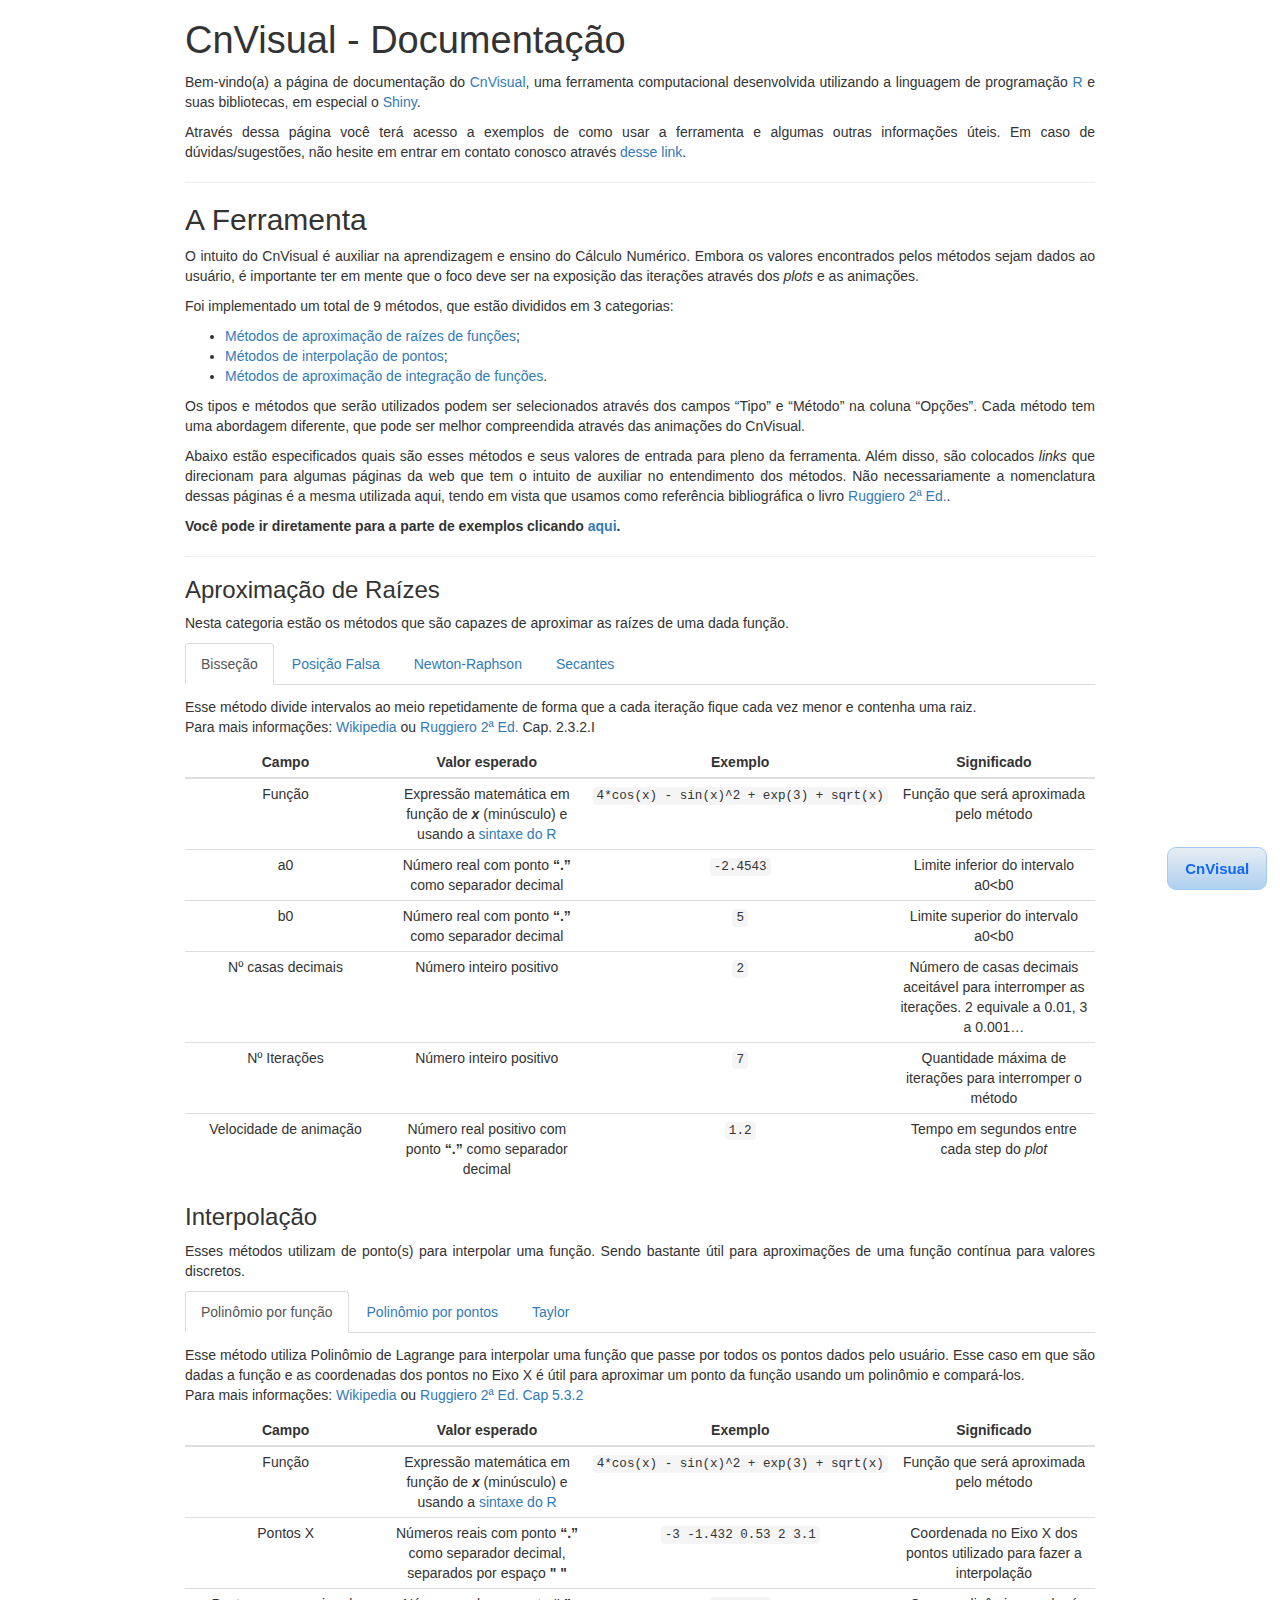
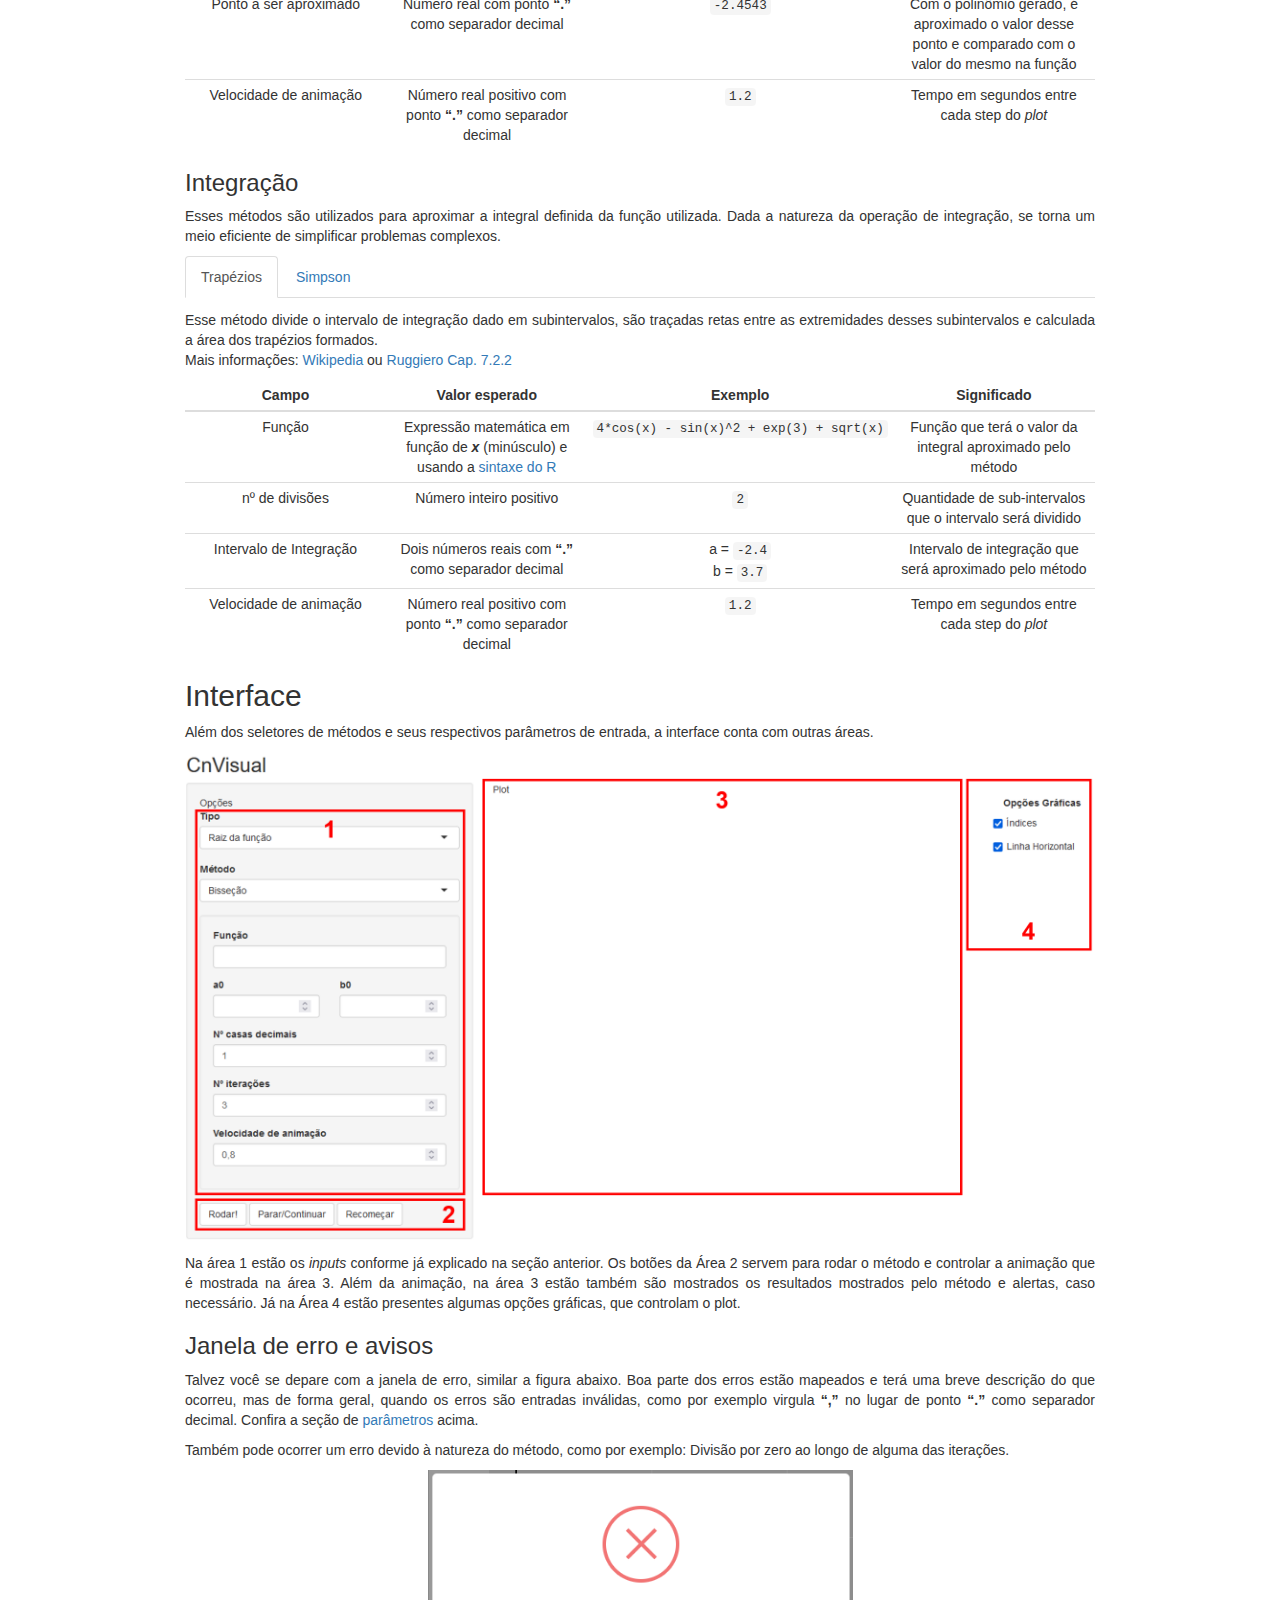
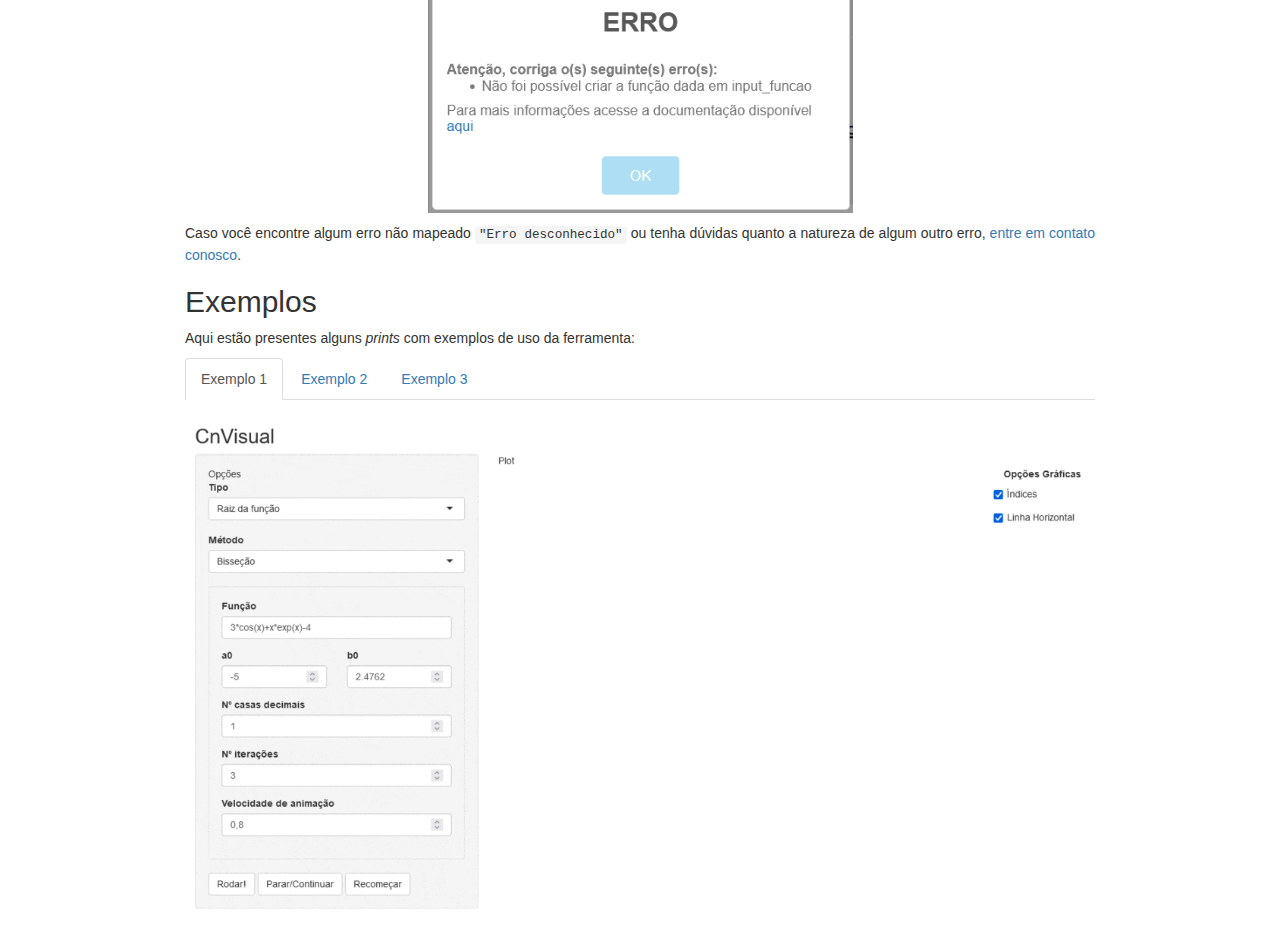
==== docs/index.html @ 127201b6 "Adicionar docs" ====
<!DOCTYPE html>

<html xmlns="http://www.w3.org/1999/xhtml">

<head>

<meta charset="utf-8" />
<meta http-equiv="Content-Type" content="text/html; charset=utf-8" />
<meta name="generator" content="pandoc" />




<title>CnVisual - Documentação</title>

<script src="[data-uri]"></script>
<meta name="viewport" content="width=device-width, initial-scale=1" />
<link href="data:text/css,html%7Bfont%2Dfamily%3Asans%2Dserif%3B%2Dwebkit%2Dtext%2Dsize%2Dadjust%3A100%25%3B%2Dms%2Dtext%2Dsize%2Dadjust%3A100%25%7Dbody%7Bmargin%3A0%7Darticle%2Caside%2Cdetails%2Cfigcaption%2Cfigure%2Cfooter%2Cheader%2Chgroup%2Cmain%2Cmenu%2Cnav%2Csection%2Csummary%7Bdisplay%3Ablock%7Daudio%2Ccanvas%2Cprogress%2Cvideo%7Bdisplay%3Ainline%2Dblock%3Bvertical%2Dalign%3Abaseline%7Daudio%3Anot%28%5Bcontrols%5D%29%7Bdisplay%3Anone%3Bheight%3A0%7D%5Bhidden%5D%2Ctemplate%7Bdisplay%3Anone%7Da%7Bbackground%2Dcolor%3Atransparent%7Da%3Aactive%2Ca%3Ahover%7Boutline%3A0%7Dabbr%5Btitle%5D%7Bborder%2Dbottom%3A1px%20dotted%7Db%2Cstrong%7Bfont%2Dweight%3A700%7Ddfn%7Bfont%2Dstyle%3Aitalic%7Dh1%7Bmargin%3A%2E67em%200%3Bfont%2Dsize%3A2em%7Dmark%7Bcolor%3A%23000%3Bbackground%3A%23ff0%7Dsmall%7Bfont%2Dsize%3A80%25%7Dsub%2Csup%7Bposition%3Arelative%3Bfont%2Dsize%3A75%25%3Bline%2Dheight%3A0%3Bvertical%2Dalign%3Abaseline%7Dsup%7Btop%3A%2D%2E5em%7Dsub%7Bbottom%3A%2D%2E25em%7Dimg%7Bborder%3A0%7Dsvg%3Anot%28%3Aroot%29%7Boverflow%3Ahidden%7Dfigure%7Bmargin%3A1em%2040px%7Dhr%7Bheight%3A0%3B%2Dwebkit%2Dbox%2Dsizing%3Acontent%2Dbox%3B%2Dmoz%2Dbox%2Dsizing%3Acontent%2Dbox%3Bbox%2Dsizing%3Acontent%2Dbox%7Dpre%7Boverflow%3Aauto%7Dcode%2Ckbd%2Cpre%2Csamp%7Bfont%2Dfamily%3Amonospace%2Cmonospace%3Bfont%2Dsize%3A1em%7Dbutton%2Cinput%2Coptgroup%2Cselect%2Ctextarea%7Bmargin%3A0%3Bfont%3Ainherit%3Bcolor%3Ainherit%7Dbutton%7Boverflow%3Avisible%7Dbutton%2Cselect%7Btext%2Dtransform%3Anone%7Dbutton%2Chtml%20input%5Btype%3Dbutton%5D%2Cinput%5Btype%3Dreset%5D%2Cinput%5Btype%3Dsubmit%5D%7B%2Dwebkit%2Dappearance%3Abutton%3Bcursor%3Apointer%7Dbutton%5Bdisabled%5D%2Chtml%20input%5Bdisabled%5D%7Bcursor%3Adefault%7Dbutton%3A%3A%2Dmoz%2Dfocus%2Dinner%2Cinput%3A%3A%2Dmoz%2Dfocus%2Dinner%7Bpadding%3A0%3Bborder%3A0%7Dinput%7Bline%2Dheight%3Anormal%7Dinput%5Btype%3Dcheckbox%5D%2Cinput%5Btype%3Dradio%5D%7B%2Dwebkit%2Dbox%2Dsizing%3Aborder%2Dbox%3B%2Dmoz%2Dbox%2Dsizing%3Aborder%2Dbox%3Bbox%2Dsizing%3Aborder%2Dbox%3Bpadding%3A0%7Dinput%5Btype%3Dnumber%5D%3A%3A%2Dwebkit%2Dinner%2Dspin%2Dbutton%2Cinput%5Btype%3Dnumber%5D%3A%3A%2Dwebkit%2Douter%2Dspin%2Dbutton%7Bheight%3Aauto%7Dinput%5Btype%3Dsearch%5D%7B%2Dwebkit%2Dbox%2Dsizing%3Acontent%2Dbox%3B%2Dmoz%2Dbox%2Dsizing%3Acontent%2Dbox%3Bbox%2Dsizing%3Acontent%2Dbox%3B%2Dwebkit%2Dappearance%3Atextfield%7Dinput%5Btype%3Dsearch%5D%3A%3A%2Dwebkit%2Dsearch%2Dcancel%2Dbutton%2Cinput%5Btype%3Dsearch%5D%3A%3A%2Dwebkit%2Dsearch%2Ddecoration%7B%2Dwebkit%2Dappearance%3Anone%7Dfieldset%7Bpadding%3A%2E35em%20%2E625em%20%2E75em%3Bmargin%3A0%202px%3Bborder%3A1px%20solid%20silver%7Dlegend%7Bpadding%3A0%3Bborder%3A0%7Dtextarea%7Boverflow%3Aauto%7Doptgroup%7Bfont%2Dweight%3A700%7Dtable%7Bborder%2Dspacing%3A0%3Bborder%2Dcollapse%3Acollapse%7Dtd%2Cth%7Bpadding%3A0%7D%40media%20print%7B%2A%2C%3Aafter%2C%3Abefore%7Bcolor%3A%23000%21important%3Btext%2Dshadow%3Anone%21important%3Bbackground%3A0%200%21important%3B%2Dwebkit%2Dbox%2Dshadow%3Anone%21important%3Bbox%2Dshadow%3Anone%21important%7Da%2Ca%3Avisited%7Btext%2Ddecoration%3Aunderline%7Da%5Bhref%5D%3Aafter%7Bcontent%3A%22%20%28%22%20attr%28href%29%20%22%29%22%7Dabbr%5Btitle%5D%3Aafter%7Bcontent%3A%22%20%28%22%20attr%28title%29%20%22%29%22%7Da%5Bhref%5E%3D%22javascript%3A%22%5D%3Aafter%2Ca%5Bhref%5E%3D%22%23%22%5D%3Aafter%7Bcontent%3A%22%22%7Dblockquote%2Cpre%7Bborder%3A1px%20solid%20%23999%3Bpage%2Dbreak%2Dinside%3Aavoid%7Dthead%7Bdisplay%3Atable%2Dheader%2Dgroup%7Dimg%2Ctr%7Bpage%2Dbreak%2Dinside%3Aavoid%7Dimg%7Bmax%2Dwidth%3A100%25%21important%7Dh2%2Ch3%2Cp%7Borphans%3A3%3Bwidows%3A3%7Dh2%2Ch3%7Bpage%2Dbreak%2Dafter%3Aavoid%7D%2Enavbar%7Bdisplay%3Anone%7D%2Ebtn%3E%2Ecaret%2C%2Edropup%3E%2Ebtn%3E%2Ecaret%7Bborder%2Dtop%2Dcolor%3A%23000%21important%7D%2Elabel%7Bborder%3A1px%20solid%20%23000%7D%2Etable%7Bborder%2Dcollapse%3Acollapse%21important%7D%2Etable%20td%2C%2Etable%20th%7Bbackground%2Dcolor%3A%23fff%21important%7D%2Etable%2Dbordered%20td%2C%2Etable%2Dbordered%20th%7Bborder%3A1px%20solid%20%23ddd%21important%7D%7D%40font%2Dface%7Bfont%2Dfamily%3A%27Glyphicons%20Halflings%27%3Bsrc%3Aurl%28data%3Aapplication%2Fvnd%2Ems%2Dfontobject%3Bbase64%2Cn04AAEFNAAACAAIABAAAAAAABQAAAAAAAAABAJABAAAEAExQAAAAAAAAAAIAAAAAAAAAAAEAAAAAAAAAJxJ%[base64]%2FSEdmjKHUbyow8ATBE40IvWA3vTu8LiABDQ%2BpexwUMcm1SMnNryctQSiI1K5ZnbOlXKmnVV5YvRe6RnNMFNCOs1KNVpn6yZhCJkRtVRNzEufeIq7HgSrcx4S8h%2Fv4vnrrKc6oCNxmSk2uKlZQHBii6iKFoH0746ThvkO1kJHlxjrkxs%2BLWORaDQBEtiYJIR5IB9Bi1UyL4Rmr0BNigNkMzlKQmnofBHviqVzUxwdMb3NdCn69hy%2BpRYVKGVS%2F1tnsqv4LL7wCCPZZAZPT4aCShHjHJVNuXbmMrY5LeQaGnvAkXlVrJgKRAUdFjrWEah9XebPeQMj7KS7DIBAFt8ycgC5PLGUOHSE3ErGZCiViNLL5ZARfywnCoZaKQCu6NuFX42AEeKtKUGnr%2FCm2Cy8tpFhBPMW5Fxi4Qm4TkDWh4IWFDClhU2hRWosUWqcKLlgyXB%2BlSHaWaHiWlBAR8SeSgSPCQxdVQgzUixWKSTrIQEbU94viDctkvX%2BVSjJuUmV8L4CXShI11esnp0pjWNZIyxKHS4wVQ2ime1P4RnhvGw0aDN1OLAXGERsB7buFpFGGBAre4QEQR0HOIO5oYH305G%2BKspT%2FFupEGGafCCwxSe6ZUa%2B073rXHnNdVXE6eWvibUS27XtRzkH838mYLMBmYysZTM0EM3A1fbpCBYFccN1B%2FEnCYu%2FTgCGmr7bMh8GfYL%2BBfcLvB0gRagC09w9elfldaIy%2FhNCBLRgBgtCC7jAF63wLSMAfbfAlEggYU0bUA7ACCJmTDpEmJtI78w4%2FBO7dN7JR7J7ZvbYaUbaILSQsRBiF3HGk5fEg6p9unwLvn98r%2BvnsV%2B372uf1xBLq4qU%2F45fTuqaAP%2BpssmCCCTF0mhEow8ZXZOS8D7Q85JsxZ%2BAzok7B7O%2Ff6J8AzYBySZQB%2FQHYUSA%2BEeQhEWiS6AIQzgcsDiER4MjgMBAWDV4AgQ3g1eBgIdweCQmCjJEMkJ%2BPKRWyFHHmg1Wi%2F6xzUgA0LREoKJChwnQa9B%2B5RQZRB3IlBlkAnxyQNaANwHMowzlYSMCBgnbpzvqpl0iTJNCQidDI9ZrSYNIRBhHtUa5YHMHxyGEik9hDE0AKj72AbTCaxtHPUaKZdAZSnQTyjGqGLsmBStCejApUhg4uBMU6mATujEl%2BKdDPbI6Ag4vLr%2BhjY6lbjBeoLKnZl0UZgRX8gTySOeynZVz1wOq7e1hFGYIq%2BMhrGxDLak0PrwYzSXtcuyhXEhwOYofiW%2BEcI%2Fjw8P6IY6ed%2BetAbuqKp5QIapT77LnAe505lMuqL79a0ut4rWexzFttsOsLDy7zvtQzcq3U1qabe7tB0wHWVXji%2BzDbo8x8HyIRUbXnwUcklFv51fvTymiV%2BMXLSmGH9d9%2BaXpD5X6lao41anWGig7IwIdnoBY2ht%2FpO9mClLo4NdXHAsefqWUKlXJkbqPOFhMoR4aiA1BXqhRNbB2Xwi%2B7u%2FjpAoOpKJ0UX24EsrzMfHXViakCNcKjBxuQX8BO0ZqjJ3xXzf%2B61t2VXOSgJ8xu65QKgtN6FibPmPYsXbJRHHqbgATcSZxBqGiDiU4NNNsYBsKD0MIP%2FOfKnlk%2FLkaid%[base64]%2FgFtuW0wR4cgd%2BZKesSV7QkNE2kw6AV4hoIuC02LGmTomyf8PiO6CZzOTLTPQ%2BHW06H%2Btx%2BbQ8LmDYg1pTFrp2oJXgkZTyeRJZM0C8aE2LpFrNVDuhARsN543%2FFV6klQ6Tv1OoZGXLv0igKrl%2FCmJxRmX7JJbJ998VSIPQRyDBICzl4JJlYHbdql30NvYcOuZ7a10uWRrgoieOdgIm4rlq6vNOQBuqESLbXG5lzdJGHw2m0sDYmODXbYGTfSTGRKpssTO95fothJCjUGQgEL4yKoGAF%2F0SrpUDNn8CBgBcSDQByAeNkCXp4S4Ro2Xh4OeaGRgR66PVOsU8bc6TR5%[base64]%2F1SgRCJ1dk4UdBT7OoyuNgLs0oCd8RnrEIb6QdMxT2QjD4zMrJkfgx5aDMcA4orsTtKCqWb%2FVeyceqa5OGSmB28YwH4rFbkQaLoUN8OQQYnD3w2eXpI4ScQfbCUZiJ4yMOIKLyyTc7BQ4uXUw6Ee6%2FxM%2B4Y67ngNBknxIPwuppgIhFcwJyr6EIj%2BLzNj%2FmfR2vhhRlx0BILZoAYruF0caWQ7YxO66UmeguDREAFHYuC7HJviRgVO6ruJH59h%2FC%2FPkgSle8xNzZJULLWq9JMDTE2fjGE146a1Us6PZDGYle6ldWRqn%2FpdpgHKNGrGIdkRK%2BKPETT9nKT6kLyDI8xd9A1FgWmXWRAIHwZ37WyZHOVyCadJEmMVz0MadMjDrPho%2BEIochkVC2xgGiwwsQ6DMv2P7UXqT4x7CdcYGId2BJQQa85EQKmCmwcRejQ9Bm4oATENFPkxPXILHpMPUyWTI5rjNOsIlmEeMbcOCEqInpXACYQ9DDxmFo9vcmsDblcMtg4tqBerNngkIKaFJmrQAPnq1dEzsMXcwjcHdfdCibcAxxA%2Bq%2Fj9m3LM%2FO7WJka4tSidVCjsvo2lQ%2F2ewyoYyXwAYyr2PlRoR5MpgVmSUIrM3PQxXPbgjBOaDQFIyFMJvx3Pc5RSYj12ySVF9fwFPQu2e2KWVoL9q3Ayv3IzpGHUdvdPdrNUdicjsTQ2ISy7QU3DrEytIjvbzJnAkmANXjAFERA0MUoPF3%2F5KFmW14bBNOhwircYgMqoDpUMcDtCmBE82QM2YtdjVLB4kBuKho%2FbcwQdeboqfQartuU3CsCf%2BcXkgYAqp%2F0Ee3RorAZt0AvvOCSI4JICIlGlsV0bsSid%2FNIEALAAzb6HAgyWHBps6xAOwkJIGcB82CxRQq4sJf3FzA70A%2BTRqcqjEMETCoez3mkPcpnoALs0ugJY8kQwrC%[base64]%2FWDHA60cYFaI%2FPjpzquUqdaYGcIq%2BmLez3WLFFCtNBN2QJcrlcoELgiPku5R5dSlJFaCEqEZle1AQzAKC%2B1SotMcBNyQUFuRHRF6OlimSBgjZeTBCwLyc6A%2BP%2FoFRchXTz5ADknYJHxzrJ5pGuIKRQISU6WyKTBBjD8WozmVYWIsto1AS5rxzKlvJu4E%2FvwOiKxRtCWsDM%2BeTHUrmwrCK5BIfMzGkD%2B0Fk5LzBs0jMYXktNDblB06LMNJ09U8pzSLmo14MS0OMjcdrZ31pyQqxJJpRImlSvfYAK8inkYU52QY2FPEVsjoWewpwhRp5yAuNpkqhdb7ku9Seefl2D0B8SMTFD90xi4CSOwwZy9IKkpMtI3FmFUg3%2FkFutpQGNc3pCR7gvC4sgwbupDu3DyEN%2BW6YGLNM21jpB49irxy9BSlHrVDlnihGKHwPrbVFtc%2Bh1rVQKZduxIyojccZIIcOCmhEnC7UkY68WXKQgLi2JCDQkQWJRQuk60hZp0D3rtCTINSeY9Ej2kIKYfGxwOs4j9qMM7fYZiipzgcf7TamnehqdhsiMiCawXnz4xAbyCkLAx5EGbo3Ax1u3dUIKnTxIaxwQTHehPl3V491H0%2BbC5zgpGz7Io%2BmjdhKlPJ01EeMpM7UsRJMi1nGjmJg35i6bQBAAxjO%2FENJubU2mg3ONySEoWklCwdABETcs7ck3jgiuU9pcKKpbgn%2B3YlzV1FzIkB6pmEDOSSyDfPPlQskznctFji0kpgZjW5RZe6x9kYT4KJcXg0bNiCyif%2BpZACCyRMmYsfiKmN9tSO65F0R2OO6ytlEhY5Sj6uRKfFxw0ijJaAx%2Fk3QgnAFSq27%2F2i4GEBA%2BUvTJKK%2F9eISNvG46Em5RZfjTYLdeD8kdXHyrwId%2FDQZUaMCY4gGbke2C8vfjgV%2FY9kkRQOJIn%2FxM9INZSpiBnqX0Q9GlQPpPKAyO5y%2BW5NMPSRdBCUlmuxl40ZfMCnf2Cp044uI9WLFtCi4YVxKjuRCOBWIb4XbIsGdbo4qtMQnNOQz4XDSui7W%2FN6l54qOynCqD3DpWQ%2BmpD7C40D8BZEWGJX3tlAaZBMj1yjvDYKwCJBa201u6nBKE5UE%2B7QSEhCwrXfbRZylAaAkplhBWX50dumrElePyNMRYUrC99UmcSSNgImhFhDI4BXjMtiqkgizUGCrZ8iwFxU6fQ8GEHCFdLewwxYWxgScAYMdMLmcZR6b7rZl95eQVDGVoUKcRMM1ixXQtXNkBETZkVVPg8LoSrdetHzkuM7DjZRHP02tCxA1fmkXKF3VzfN1pc1cv%2F8lbTIkkYpqKM9VOhp65ktYk%2BQ46myFWBapDfyWUCnsnI00QTBQmuFjMZTcd0V2NQ768Fhpby04k2IzNR1wKabuGJqYWwSly6ocMFGTeeI%2BejsWDYgEvr66QgqdcIbFYDNgsm0x9UHY6SCd5%2B7tpsLpKdvhahIDyYmEJQCqMqtCF6UlrE5GXRmbu%[base64]%2FiOmsLtHSWNUWEGk9hScMPShasUA1AcHOtRZlqMeQ0OzYS9vQvYUjOLrzP07BUAFikcJNMi7gIxEw4pL1G54TcmmmoAQ5s7TGWErJZ2Io4yQ0ljRYhL8H5e62oDtLF8aDpnIvZ5R3GWJyAugdiiJW9hQAVTsnCBHhwu7rkBlBX6r3b7ejEY0k5GGeyKv66v%2B6dg7mcJTrWHbtMywbedYqCQ0FPwoytmSWsL8WTtChZCKKzEF7vP6De4x2BJkkniMgSdWhbeBSLtJZR9CTHetK1xb34AYIJ37OegYIoPVbXgJ%2FqDQK%2BbfCtxQRVKQu77WzOoM6SGL7MaZwCGJVk46aImai9fmam%2BWpHG%2B0BtQPWUgZ7RIAlPq6lkECUhZQ2gqWkMYKcYMYaIc4gYCDFHYa2d1nzp3%2BJ1eCBay8IYZ0wQRKGAqvCuZ%2FUgbQPyllosq%2BXtfKIZOzmeJqRazpmmoP%2F76YfkjzV2NlXTDSBYB04SVlNQsFTbGPk1t%2FI4Jktu0XSgifO2ozFOiwd%2F0SssJDn0dn4xqk4GDTTKX73%2FwQyBLdqgJ%2BWx6AQaba3BA9CKEzjtQYIfAsiYamapq80LAamYjinlKXUkxdpIDk0puXUEYzSalfRibAeDAKpNiqQ0FTwoxuGYzRnisyTotdVTclis1LHRQCy%2FqqL8oUaQzWRxilq5Mi0IJGtMY02cGLD69vGjkj3p6pGePKI8bkBv5evq8SjjyU04vJR2cQXQwSJyoinDsUJHCQ50jrFTT7yRdbdYQMB3MYCb6uBzJ9ewhXYPAIZSXfeEQBZZ3GPN3Nbhh%2FwkvAJLXnQMdi5NYYZ5GHE400GS5rXkOZSQsdZgIbzRnF9ueLnsfQ47wHAsirITnTlkCcuWWIUhJSbpM3wWhXNHvt2xUsKKMpdBSbJnBMcihkoDqAd1Zml%2FR4yrzow1Q2A5G%2Bkzo%2FRhRxQS2lCSDRV8LlYLBOOoo1bF4jwJAwKMK1tWLHlu9i0j4Ig8qVm6wE1DxXwAwQwsaBWUg2pOOol2dHxyt6npwJEdLDDVYyRc2D0HbcbLUJQj8gPevQBUBOUHXPrsAPBERICpnYESeu2OHotpXQxRGlCCtLdIsu23MhZVEoJg8Qumj%2FUMMc34IBqTKLDTp76WzL%2FdMjCxK7MjhiGjeYAC%2Fkj%2FjY%2FRde7hpSM1xChrog6yZ7OWTuD56xBJnGFE%2BpT2ElSyCnJcwVzCjkqeNLfMEJqKW0G7OFIp0G%2B9mh50I9o8k1tpCY0xYqFNIALgIfc2me4n1bmJnRZ89oepgLPT0NTMLNZsvSCZAc3TXaNB07vail36%2FdBySis4m9%2FDR8izaLJW6bWCkVgm5T%2Bius3ZXq4xI%2BGnbveLbdRwF2mNtsrE0JjYc1AXknCOrLSu7Te%2Fr4dPYMCl5qtiHNTn%2BTPbh1jCBHH%2BdMJNhwNgs3nT%2BOhQoQ0vYif56BMG6WowAcHR3DjQolxLzyVekHj00PBAaW7IIAF1EF%2BuRIWyXjQMAs2chdpaKPNaB%2BkSezYt0%2BCA04sOg5vx8Fr7Ofa9sUv87h7SLAUFSzbetCCZ9pmyLt6l6%2FTzoA1%2FZBG9bIUVHLAbi%2FkdBFgYGyGwRQGBpkqCEg2ah9UD6EedEcEL3j4y0BQQCiExEnocA3SZboh%2Bepgd3YsOkHskZwPuQ5OoyA0fTA5AXrHcUOQF%2BzkJHIA7PwCDk1gGVmGUZSSoPhNf%2BTklauz98QofOlCIQ%2FtCD4dosHYPqtPCXB3agggQQIqQJsSkB%2Bqn0rkQ1toJjON%2FOtCIB9RYv3PqRA4C4U68ZMlZn6BdgEvi2ziU%2BTQ6NIw3ej%2BAtDwMGEZk7e2IjxUWKdAxyaw9OCwSmeADTPPleyk6UhGDNXQb%2B%2BW6Uk4q6F7%2Frg6WVTo82IoCxSIsFDrav4EPHphD3u4hR53WKVvYZUwNCCeM4PMBWzK%2BEfIthZOkuAwPo5C5jgoZgn6dUdvx5rIDmd58cXXdKNfw3l%2BwM2UjgrDJeQHhbD7HW2QDoZMCujgIUkk5Fg8VCsdyjOtnGRx8wgKRPZN5dR0zPUyfGZFVihbFRniXZFOZGKPnEQzU3AnD1KfR6weHW2XS6KbPJxUkOTZsAB9vTVp3Le1F8q5l%2BDMcLiIq78jxAImD2pGFw0VHfRatScGlK6SMu8leTmhUSMy8Uhdd6xBiH3Gdman4tjQGLboJfqz6fL2WKHTmrfsKZRYX6BTDjDldKMosaSTLdQS7oDisJNqAUhw1PfTlnacCO8vl8706Km1FROgLDmudzxg%2BEWTiArtHgLsRrAXYWdB0NmToNCJdKm0KWycZQqb%2BMw76Qy29iQ5up%2FX7oyw8QZ75kP5F6iJAJz6KCmqxz8fEa%2FxnsMYcIO%2FvEkGRuMckhr4rIeLrKaXnmIzlNLxbFspOphkcnJdnz%2FChp%2FVlpj2P7jJQmQRwGnltkTV5dbF9fE3%2FfxoSqTROgq9wFUlbuYzYcasE0ouzBo%2BdDCDzxKAfhbAZYxQiHrLzV2iVexnDX%2FQnT1fsT%2Fxuhu1ui5qIytgbGmRoQkeQooO8eJNNZsf0iALur8QxZFH0nCMnjerYQqG1pIfjyVZWxhVRznmmfLG00BcBWJE6hzQWRyFknuJnXuk8A5FRDCulwrWASSNoBtR%2BCtGdkPwYN2o7DOw%2FVGlCZPusRBFXODQdUM5zeHDIVuAJBLqbO%2Ff9Qua%2BpDqEPk230Sob9lEZ8BHiCorjVghuI0lI4JDgHGRDD%2FprQ84B1pVGkIpVUAHCG%2Biz3Bn3qm2AVrYcYWhock4jso5%2BJ7HfHVj4WMIQdGctq3psBCVVzupQOEioBGA2Bk%2BUILT7%2BVoX5mdxxA5fS42gISQVi%2FHTzrgMxu0fY6hE1ocUwwbsbWcezrY2n6S8%2F6cxXkOH4prpmPuFoikTzY7T85C4T2XYlbxLglSv2uLCgFv8Quk%2FwdesUdWPeHYIH0R729JIisN9Apdd4eB10aqwXrPt%2BSu9mA8k8n1sjMwnfsfF2j3jMUzXepSHmZ%2FBfqXvzgUNQQWOXO8YEuFBh4QTYCkOAPxywpYu1VxiDyJmKVcmJPGWk%2Fgc3Pov02StyYDahwmzw3E1gYC9wkupyWfDqDSUMpCTH5e5N8B%2F%2FlHiMuIkTNw4USHrJU67bjXGqNav6PBuQSoqTxc8avHoGmvqNtXzIaoyMIQIiiUHIM64cXieouplhNYln7qgc4wBVAYR104kO%2BCvKqsg4yIUlFNThVUAKZxZt1XA34h3TCUUiXVkZ0w8Hh2R0Z5L0b4LZvPd%2Fp1gi%2F07h8qfwHrByuSxglc9cI4QIg2oqvC%2Fqm0i7tjPLTgDhoWTAKDO2ONW5oe%2B%2FeKB9vZB8K6C25yCZ9RFVMnb6NRdRjyVK57CHHSkJBfnM2%2Fj4ODUwRkqrtBBCrDsDpt8jhZdXoy%2F1BCqw3sSGhgGGy0a5Jw6BP%2FTExoCmNFYjZl248A0osgPyGEmRA%2BfAsqPVaNAfytu0vuQJ7rk3J4kTDTR2AlCHJ5cls26opZM4w3jMULh2YXKpcqGBtuleAlOZnaZGbD6DHzMd6i2oFeJ8z9XYmalg1Szd%2FocZDc1C7Y6vcALJz2lYnTXiWEr2wawtoR4g3jvWUU2Ngjd1cewtFzEvM1NiHZPeLlIXFbBPawxNgMwwAlyNSuGF3zizVeOoC9bag1qRAQKQE%2FEZBWC2J8mnXAN2aTBboZ7HewnObE8CwROudZHmUM5oZ%2FUgd%2FJZQK8lvAm43uDRAbyW8gZ%2BZGq0EVerVGUKUSm%2FIdn8AQHdR4m7bue88WBwft9mSCeMOt1ncBwziOmJYI2ZR7ewNMPiCugmSsE4EyQ%2BQATJG6qORMGd4snEzc6B4shPIo4G1T7PgSm8PY5eUkPdF8JZ0VBtadbHXoJgnEhZQaODPj2gpODKJY5Yp4DOsLBFxWbvXN755KWylJm%2BoOd4zEL9Hpubuy2gyyfxh8oEfFutnYWdfB8PdESLWYvSqbElP9qo3u6KTmkhoacDauMNNjj0oy40DFV7Ql0aZj77xfGl7TJNHnIwgqOkenruYYNo6h724%2BzUQ7%2BvkCpZB%2BpGA562hYQiDxHVWOq0oDQl%2FQsoiY%2BcuI7iWq%2FZIBtHcXJ7kks%2Bh2fCNUPA82BzjnqktNts%2BRLdk1VSu%2BtqEn7QZCCsvEqk6FkfiOYkrsw092J8jsfIuEKypNjLxrKA9kiA19mxBD2suxQKCzwXGws7kEJvlhUiV9tArLIdZW0IORcxEzdzKmjtFhsjKy%2F44XYXdI5noQoRcvjZ1RMPACRqYg2V1%2BOwOepcOknRLLFdYgTkT5UApt%2FJhLM3jeFYprZV%2BZow2g8fP%2BU68hkKFWJj2yBbKqsrp25xkZX1DAjUw52IMYWaOhab8Kp05VrdNftqwRrymWF4OQSjbdfzmRZirK8FMJELEgER2PHjEAN9pGfLhCUiTJFbd5LBkOBMaxLr%2FA1SY9dXFz4RjzoU9ExfJCmx%2FI9FKEGT3n2cmzl2X42L3Jh%2BAbQq6sA%2BSs1kitoa4TAYgKHaoybHUDJ51oETdeI%2F9ThSmjWGkyLi5QAGWhL0BG1UsTyRGRJOldKBrYJeB8ljLJHfATWTEQBXBDnQexOHTB%2BUn44zExFE4vLytcu5NwpWrUxO%2F0ZICUGM7hGABXym0V6ZvDST0E370St9MIWQOTWngeoQHUTdCJUP04spMBMS8LSker9cReVQkULFDIZDFPrhTzBl6sed9wcZQTbL%2BBDqMyaN3RJPh%2Fanbx%2BIv%2BqgQdAa3M9Z5JmvYlh4qop%2BHo1F1W5gbOE9YKLgAnWytXElU4G8GtW47lhgFE6gaSs%2Bgs37sFvi0PPVvA5dnCBgILTwoKd%2F%2BDoL9F6inlM7H4rOTzD79KJgKlZO%2FZgt22UsKhrAaXU5ZcLrAglTVKJEmNJvORGN1vqrcfSMizfpsgbIe9zno%2BgBoKVXgIL%2FVI8dB1O5o%2FR3Suez%2FgD7M781ShjKpIIORM%2FnxG%2BjjhhgPwsn2IoXsPGPqYHXA63zJ07M2GPEykQwJBYLK808qYxuIew4frk52nhCsnCYmXiR6CuapvE1IwRB4%2FQftDbEn%2BAucIr1oxrLabRj9q4ae0%2BfXkHnteAJwXRbVkR0mctVSwEbqhJiMSZUp9DNbEDMmjX22m3ABpkrPQQTP3S1sib5pD2VRKRd%2BeNAjLYyT0hGrdjWJZy24OYXRoWQAIhGBZRxuBFMjjZQhpgrWo8SiFYbojcHO8V5DyscJpLTHyx9Fimassyo5U6WNtquUMYgccaHY5amgR3PQzq3ToNM5ABnoB9kuxsebqmYZm0R9qxJbFXCQ1UPyFIbxoUraTJFDpCk0Wk9GaYJKz%2F6oHwEP0Q14lMtlddQsOAU9zlYdMVHiT7RQP3XCmWYDcHCGbVRHGnHuwzScA0BaSBOGkz3lM8CArjrBsyEoV6Ys4qgDK3ykQQPZ3hCRGNXQTNNXbEb6tDiTDLKOyMzRhCFT%2BmAUmiYbV3YQVqFVp9dorv%2BTsLeCykS2b5yyu8AV7IS9cxcL8z4Kfwp%2BxJyYLv1OsxQCZwTB4a8BZ%2F5EdxTBJthApqyfd9u3ifr%2FWILTqq5VqgwMT9SOxbSGWLQJUUWCVi4k9tho9nEsbUh7U6NUsLmkYFXOhZ0kmamaJLRNJzSj%2Fqn4Mso6zb6iLLBXoaZ6AqeWCjHQm2lztnejYYM2eubnpBdKVLORZhudH3JF1waBJKA9%2BW8EhMj3Kzf0L4vi4k6RoHh3Z5YgmSZmk6ns4fjScjAoL8GoOECgqgYEBYUGFVO4FUv4%2FYtowhEmTs0vrvlD%2FCrisnoBNDAcUi%2FteY7OctFlmARQzjOItrrlKuPO6E2Ox93L4O%2F4DcgV%2FdZ7qR3VBwVQxP1GCieA4RIpweYJ5FoYrHxqRBdJjnqbsikA2Ictbb8vE1GYIo9dacK0REgDX4smy6GAkxlH1yCGGsk%2BtgiDhNKuKu3yNrMdxafmKTF632F8Vx4BNK57GvlFisrkjN9WDAtjsWA0ENT2e2nETUb%2Fn7qwhvGnrHuf5bX6Vh%2Fn3xffU3PeHdR%2BFA92i6ufT3AlyAREoNDh6chiMWTvjKjHDeRhOa9YkOQRq1vQXEMppAQVwHCuIcV2g5rBn6GmZZpTR7vnSD6ZmhdSl176gqKTXu5E%2BYbfL0adwNtHP7dT7t7b46DVZIkzaRJOM%2BS6KcrzYVg%2BT3wSRFRQashjfU18NutrKa%2F7PXbtuJvpIjbgPeqd%2BpjmRw6YKpnANFSQcpzTZgpSNJ6J7uiagAbir%2F8tNXJ%2FOsOnRh6iuIexxrmkIneAgz8QoLmiaJ8sLQrELVK2yn3wOHp57BAZJhDZjTBzyoRAuuZ4eoxHruY1pSb7qq79cIeAdOwin4GdgMeIMHeG%2BFZWYaiUQQyC5b50zKjYw97dFjAeY2I4Bnl105Iku1y0lMA1ZHolLx19uZnRdILcXKlZGQx%2FGdEqSsMRU1BIrFqRcV1qQOOHyxOLXEGcbRtAEsuAC2V4K3p5mFJ22IDWaEkk9ttf5Izb2LkD1MnrSwztXmmD%2FQi%2FEmVEFBfiKGmftsPwVaIoZanlKndMZsIBOskFYpDOq3QUs9aSbAAtL5Dbokus2G4%2FasthNMK5UQKCOhU97oaOYNGsTah%2BjfCKsZnTRn5TbhFX8ghg8CBYt%2FBjeYYYUrtUZ5jVij%2Fop7V5SsbA4mYTOwZ46hqdpbB6Qvq3AS2HHNkC15pTDIcDNGsMPXaBidXYPHc6PJAkRh29Vx8KcgX46LoUQBhRM%2B3SW6Opll%2FwgxxsPgKJKzr5QCmwkUxNbeg6Wj34SUnEzOemSuvS2OetRCO8Tyy%2BQbSKVJcqkia%2BGvDefFwMOmgnD7h81TUtMn%2BmRpyJJ349HhAnoWFTejhpYTL9G8N2nVg1qkXBeoS9Nw2fB27t7trm7d%2FQK7Cr4uoCeOQ7%2F8JfKT77KiDzLImESHw%2F0wf73QeHu74hxv7uihi4fTX%2BXEwAyQG3264dwv17aJ5N335Vt9sdrAXhPOAv8JFvzqyYXwfx8WYJaef1gMl98JRFyl5Mv5Uo%2FoVH5ww5OzLFsiTPDns7fS6EURSSWd%2F92BxMYQ8sBaH%2Bj%2BwthQPdVgDGpTfi%2BJQIWMD8xKqULliRH01rTeyF8x8q%2FGBEEEBrAJMPf25UQwi0b8tmqRXY7kIvNkzrkvRWLnxoGYEJsz8u4oOyMp8cHyaybb1HdMCaLApUE%2B%2F7xLIZGP6H9xuSEXp1zLIdjk5nBaMuV%2FyTDRRP8Y2ww5RO6d2D94o%2B6ucWIqUAvgHIHXhZsmDhjVLczmZ3ca0Cb3PpKwt2UtHVQ0BgFJsqqTsnzZPlKahRUkEu4qmkJt%2Bkqdae76ViWe3STan69yaF9%2BfESD2lcQshLHWVu4ovItXxO69bqC5p1nZLvI8NdQB9s9UNaJGlQ5mG947ipdDA0eTIw%2FA1zEdjWquIsQXXGIVEH0thC5M%2BW9pZe7IhAVnPJkYCCXN5a32HjN6nsvokEqRS44tGIs7s2LVTvcrHAF%2BRVmI8L4HUYk4x%2B67AxSMJKqCg8zrGOgvK9kNMdDrNiUtSWuHFpC8%2Fp5qIQrEo%2FH%2B1l%2F0cAwQ2nKmpWxKcMIuHY44Y6DlkpO48tRuUGBWT0FyHwSKO72Ud%2BtJUfdaZ4CWNijzZtlRa8%2BCkmO%2FEwHYfPZFU%2FhzjFWH7vnzHRMo%2BaF9u8qHSAiEkA2HjoNQPEwHsDKOt6hOoK3Ce%2F%2B%2F9boMWDa44I6FrQhdgS7OnNaSzwxWKZMcyHi6LN4WC6sSj0qm2PSOGBTvDs%2FGWJS6SwEN%2FULwpb4LQo9fYjUfSXRwZkynUazlSpvX9e%2BG2zor8l%2BYaMxSEomDdLHGcD6YVQPegTaA74H8%2BV4WvJkFUrjMLGLlvSZQWvi8%2FQA7yzQ8GPno%2F%2F5SJHRP%2FOqKObPCo81s%2F%2B6WgLqykYpGAgQZhVDEBPXWgU%2FWzFZjKUhSFInufPRiMAUULC6T11yL45ZrRoB4DzOyJShKXaAJIBS9wzLYIoCEcJKQW8GVCx4fihqJ6mshBUXSw3wWVj3grrHQlGNGhIDNNzsxQ3M%2BGWn6ASobIWC%2BLbYOC6UpahVO13Zs2zOzZC8z7FmA05JhUGyBsF4tsG0drcggIFzgg%2Fkpf3%2BCnAXKiMgIE8Jk%2FMhpkc8DUJEUzDSnWlQFme3d0sHZDrg7LavtsEX3cHwjCYA17pMTfx8Ajw9hHscN67hyo%2BRJQ4458RmPywXykkVcW688oVUrQhahpPRvTWPnuI0B%2BSkQu7dCyvLRyFYlC1LG1gRCIvn3rwQeINzZQC2KXq31FaR9UmVV2QeGVqBHjmE%2BVMd3b1fhCynD0pQNhCG6%2FWCDbKPyE7NRQzL3BzQAJ0g09aUzcQA6mUp9iZFK6Sbp%2FYbHjo%2B%2B7%2FWj8S4YNa%2BZdqAw1hDrKWFXv9%2BzaXpf8ZTDSbiqsxnwN%2FCzK5tPkOr4tRh2kY3Bn9JtalbIOI4b3F7F1vPQMfoDcdxMS8CW9m%2FNCW%2FHILTUVWQIPiD0j1A6bo8vsv6P1hCESl2abrSJWDrq5sSzUpwoxaCU9FtJyYH4QFMxDBpkkBR6kn0LMPO%2B5EJ7Z6bCiRoPedRZ%2FP0SSdii7ZnPAtVwwHUidcdyspwncz5uq6vvm4IEDbJVLUFCn%2FLvIHfooUBTkFO130FC7CmmcrKdgDJcid9mvVzsDSibOoXtIf9k6ABle3PmIxejodc4aob0QKS432srrCMndbfD454q52V01G4q913mC5HOsTzWF4h2No1av1VbcUgWAqyoZl%2B11PoFYnNv2HwAODeNRkHj%2B8SF1fcvVBu6MrehHAZK1Gm69ICcTKizykHgGFx7QdowTVAsYEF2tVc0Z6wLryz2FI1sc5By2znJAAmINndoJiB4sfPdPrTC8RnkW7KRCwxC6YvXg5ahMlQuMpoCSXjOlBy0Kij%2BbsCYPbGp8BdCBiLmLSAkEQRaieWo1SYvZIKJGj9Ur%2FeWHjiB7SOVdqMAVmpBvfRiebsFjger7DC%2B8kRFGtNrTrnnGD2GAJb8rQCWkUPYHhwXsjNBSkE6lGWUj5QNhK0DMNM2l%2BkXRZ0KLZaGsFSIdQz%2FHXDxf3%2FTE30%2BDgBKWGWdxElyLccJfEpjsnszECNoDGZpdwdRgCixeg9L4EPhH%2BRptvRMVRaahu4cySjS3P5wxAUCPkmn%2BrhyASpmiTaiDeggaIxYBmtLZDDhiWIJaBgzfCsAGUF1Q1SFZYyXDt9skCaxJsxK2Ms65dmdp5WAZyxik%2FzbrTQk5KmgxCg%2Ff45L0jywebOWUYFJQAJia7XzCV0x89rpp%2Ff3AVWhSPyTanqmik2SkD8A3Ml4NhIGLAjBXtPShwKYfi2eXtrDuKLk4QlSyTw1ftXgwqA2jUuopDl%2B5tfUWZNwBpEPXghzbBggYCw%2Fdhy0ntds2yeHCDKkF%2FYxQjNIL%2FF%2F37jLPHCKBO9ibwYCmuxImIo0ijV2Wbg3kSN2psoe8IsABv3RNFaF9uMyCtCYtqcD%2BqNOhwMlfARQUdJ2tUX%2BMNJqOwIciWalZsmEjt07tfa8ma4cji9sqz%2BQ9hWfmMoKEbIHPOQORbhQRHIsrTYlnVTNvcq1imqmmPDdVDkJgRcTgB8Sb6epCQVmFZe%2BjGDiNJQLWnfx%2BdrTKYjm0G8yH0ZAGMWzEJhUEQ4Maimgf%2Fbkvo8PLVBsZl152y5S8%2BHRDfZIMCbYZ1WDp4yrdchOJw8k6R%2B%2F2pHmydK4NIK2PHdFPHtoLmHxRDwLFb7eB%2BM4zNZcB9NrAgjVyzLM7xyYSY13ykWfIEEd2n5%2FiYp3ZdrCf7fL%2Ben%2BsIJu2W7E30MrAgZBD1rAAbZHPgeAMtKCg3NpSpYQUDWJu9bT3V7tOKv%2BNRiJc8JAKqqgCA%2FPNRBR7ChpiEulyQApMK1AyqcWnpSOmYh6yLiWkGJ2mklCSPIqN7UypWj3dGi5MvsHQ87MrB4VFgypJaFriaHivwcHIpmyi5LhNqtem4q0n8awM19Qk8BOS0EsqGscuuydYsIGsbT5GHnERUiMpKJl4ON7qjB4fEqlGN%2FhCky89232UQCiaeWpDYCJINXjT6xl4Gc7DxRCtgV0i1ma4RgWLsNtnEBRQFqZggCLiuyEydmFd7WlogpkCw5G1x4ft2psm3KAREwVwr1Gzl6RT7FDAqpVal34ewVm3VH4qn5mjGj%2BbYL1NgfLNeXDwtmYSpwzbruDKpTjOdgiIHDVQSb5%2FzBgSMbHLkxWWgghIh9QTFSDILixVwg0Eg1puooBiHAt7DzwJ7m8i8%2Fi%2BjHvKf0QDnnHVkVTIqMvIQImOrzCJwhSR7qYB5gSwL6aWL9hERHCZc4G2%2BJrpgHNB8eCCmcIWIQ6rSdyPCyftXkDlErUkHafHRlkOIjxGbAktz75bnh50dU7YHk%2BMz7wwstg6RFZb%2BTZuSOx1qqP5C66c0mptQmzIC2dlpte7vZrauAMm%2F7RfBYkGtXWGiaWTtwvAQiq2oD4YixPLXE2khB2FRaNRDTk%2B9sZ6K74Ia9VntCpN4BhJGJMT4Z5c5FhSepRCRWmBXqx%2BwhVZC4me4saDs2iNqXMuCl6iAZflH8fscC1sTsy4PHeC%2BXYuqMBMUun5YezKbRKmEPwuK%2BCLzijPEQgfhahQswBBLfg%[base64]%2BRCMlDDbElcjaROLDoualmUIQ88Kekk3iM4OQrADcxi3rJguS4MOIBIgKgXrjd1WkbCdqxJk%2F4efRIFsavZA7KvvJQqp3Iid5Z0NFc5aiMRzGN3vrpBzaMy4JYde3wr96PjN90AYOIbyp6T4zj8LoE66OGcX1Ef4Z3KoWLAUF4BTg7ug%2FAbkG5UNQXAMkQezujSHeir2uTThgd3gpyzDrbnEdDRH2W7U6PeRvBX1ZFMP5RM%2BZu6UUZZD8hDPHldVWntTCNk7To8IeOW9yn2wx0gmurwqC60AOde4r3ETi5pVMSDK8wxhoGAoEX9NLWHIR33VbrbMveii2jAJlrxwytTHbWNu8Y4N8vCCyZjAX%2FpcsfwXbLze2%2BD%2Bu33OGBoJyAAL3jn3RuEcdp5If8O%2Ba4NKWvxOTyDltG0IWoHhwVGe7dKkCWFT%2B%2Btm%2BhaBCikRUUMrMhYKZJKYoVuv%2FbsJzO8DwfVIInQq3g3BYypiz8baogH3r3GwqCwFtZnz4xMjAVOYnyOi5HWbFA8n0qz1OjSpHWFzpQOpvkNETZBGpxN8ybhtqV%2FDMUxd9uFZmBfKXMCn%2FSqkWJyKPnT6lq%2B4zBZni6fYRByJn6OK%2BOgPBGRAJluwGSk4wxjOOzyce%2FPKODwRlsgrVkdcsEiYrqYdXo0Er2GXi2GQZd0tNJT6c9pK1EEJG1zgDJBoTVuCXGAU8BKTvCO%2FcEQ1Wjk3Zzuy90JX4m3O5IlxVFhYkSUwuQB2up7jhvkm%2BbddRQu5F9s0XftGEJ9JSuSk%2BZachCbdU45fEqbugzTIUokwoAKvpUQF%2FCvLbWW5BNQFqFkJg2f30E%2F48StNe5QwBg8zz3YAJ82FZoXBxXSv4QDooDo79NixyglO9AembuBcx5Re3CwOKTHebOPhkmFC7wNaWtoBhFuV4AkEuJ0J%2B1pT0tLkvFVZaNzfhs%2FKd3%2BA9YsImlO4XK4vpCo%2FelHQi%2F9gkFg07xxnuXLt21unCIpDV%2BbbRxb7FC6nWYTsMFF8%2B1LUg4JFjVt3vqbuhHmDKbgQ4e%2BRGizRiO8ky05LQGMdL2IKLSNar0kNG7lHJMaXr5mLdG3nykgj6vB%2FKVijd1ARWkFEf3yiUw1v%2FWaQivVUpIDdSNrrKbjO5NPnxz6qTTGgYg03HgPhDrCFyYZTi3XQw3HXCva39mpLNFtz8AiEhxAJHpWX13gCTAwgm9YTvMeiqetdNQv6IU0hH0G%2BZManTqDLPjyrOse7WiiwOJCG%[base64]%2F6gQKuihPtiUtlCQVPohUgzfezTg8o1b3n9pNZeco1QucaoXe40Fa5JYhqdTspFmxGtW9h5ezLFZs3j%2FN46f%2BS2rjYNC2JySXrnSAFhvAkz9a5L3pza8eYKHNoPrvBRESpxYPJdKVUxBE39nJ1chrAFpy4MMkf0qKgYALctGg1DQI1kIymyeS2AJNT4X240d3IFQb%2F0jQbaHJ2YRK8A%2Bls6WMhWmpCXYG5jqapGs5%2FeOJErxi2%2F2KWVHiPellTgh%2FfNl%2F2KYPKb7DUcAg%2BmCOPQFCiU9Mq%2FWLcU1xxC8aLePFZZlE%2BPCLzf7ey46INWRw2kcXySR9FDgByXzfxiNKwDFbUSMMhALPFSedyjEVM5442GZ4hTrsAEvZxIieSHGSgkwFh%2FnFNdrrFD4tBH4Il7fW6ur4J8Xaz7RW9jgtuPEXQsYk7gcMs2neu3zJwTyUerHKSh1iTBkj2YJh1SSOZL5pLuQbFFAvyO4k1Hxg2h99MTC6cTUkbONQIAnEfGsGkNFWRbuRyyaEZInM5pij73EA9rPIUfU4XoqQpHT9THZkW%2BoKFLvpyvTBMM69tN1Ydwv1LIEhHsC%2BueVG%2Bw%2BkyCPsvV3erRikcscHjZCkccx6VrBkBRusTDDd8847GA7p2Ucy0y0HdSRN6YIBciYa4vuXcAZbQAuSEmzw%2BH%2FAuOx%2BaH%2BtBL88H57D0MsqyiZxhOEQkF%2F8DR1d2hSPMj%2FsNOa5rxcUnBgH8ictv2J%2Bcb4BA4v3MCShdZ2vtK30vAwkobnEWh7rsSyhmos3WC93Gn9C4nnAd%2FPjMMtQfyDNZsOPd6XcAsnBE%2FmRHtHEyJMzJfZFLE9OvQa0i9kUmToJ0ZxknTgdl%2FXPV8xoh0K7wNHHsnBdvFH3sv52lU7UFteseLG%2FVanIvcwycVA7%2BBE1Ulyb20BvwUWZcMTKhaCcmY3ROpvonVMV4N7yBXTL7IDtHzQ4CCcqF66LjF3xUqgErKzolLyCG6Kb7irP%2FMVTCCwGRxfrPGpMMGvPLgJ881PHMNMIO09T5ig7AzZTX%2F5PLlwnJLDAPfuHynSGhV4tPqR3gJ4kg4c06c%2FF1AcjGytKm2Yb5jwMotF7vro4YDLWlnMIpmPg36NgAZsGA0W1spfLSue4xxat0Gdwd0lqDBOgIaMANykwwDKejt5YaNtJYIkrSgu0KjIg0pznY0SCd1qlC6R19g97UrWDoYJGlrvCE05J%2F5wkjpkre727p5PTRX5FGrSBIfJqhJE%2FIS876PaHFkx9pGTH3oaY3jJRvLX9Iy3Edoar7cFvJqyUlOhAEiOSAyYgVEGkzHdug%2BoRHIEOXAExMiTSKU9A6nmRC8mp8iYhwWdP2U%[base64]%2FBQQp1sWlNolpIu4ekxUTBV7NmxOFKEBmmN%2BnA7pvF78%2FRII5ZHA09OAiE%2F66MF6HQ%2BqVEJCHxwymukkNvzqHEh52dULPbVasfQMgTDyBZzx4007YiKdBuUauQOt27Gmy8ISclPmEUCIcuLbkb1mzQSqIa3iE0PJh7UMYQbkpe%2BhXjTJKdldyt2mVPwywoODGJtBV1lJTgMsuSQBlDMwhEKIfrvsxGQjHPCEfNfMAY2oxvyKcKPUbQySkKG6tj9AQyEW3Q5rpaDJ5Sns9ScLKeizPRbvWYAw4bXkrZdmB7CQopCH8NAmqbuciZChHN8lVGaDbCnmddnqO1PQ4ieMYfcSiBE5zzMz%2BJV%2F4eyzrzTEShvqSGzgWimkNxLvUj86iAwcZuIkqdB0VaIB7wncLRmzHkiUQpPBIXbDDLHBlq7vp9xwuC9AiNkIptAYlG7Biyuk8ILdynuUM1cHWJgeB%2BK3wBP%2FineogxkvBNNQ4AkW0hvpBOQGFfeptF2YTR75MexYDUy7Q%2F9uocGsx41O4IZhViw%2F2FvAEuGO5g2kyXBUijAggWM08bRhXg5ijgMwDJy40QeY%2FcQpUDZiIzmvskQpO5G1zyGZA8WByjIQU4jRoFJt56behxtHUUE%2Fom7Rj2psYXGmq3llVOCgGYKNMo4pzwntITtapDqjvQtqpjaJwjHmDzSVGLxMt12gEXAdLi%2FcaHSM3FPRGRf7dB7YC%2BcD2ho6oL2zGDCkjlf%2FDFoQVl8GS%2F56wur3rdV6ggtzZW60MRB3g%2BU1W8o8cvqIpMkctiGVMzXUFI7FacFLrgtdz4mTEr4aRAaQ2AFQaNeG7GX0yOJgMRYFziXdJf24kg%2FgBQIZMG%2FYcPEllRTVNoDYR6oSJ8wQNLuihfw81UpiKPm714bZX1KYjcXJdfclCUOOpvTxr9AAJevTY4HK%2FG7F3mUc3GOAKqh60zM0v34v%2BELyhJZqhkaMA8UMMOU90f8RKEJFj7EqepBVwsRiLbwMo1J2zrE2UYJnsgIAscDmjPjnzI8a719Wxp757wqmSJBjXowhc46QN4RwKIxqEE6E5218OeK7RfcpGjWG1jD7qND%2B%2FGTk6M56Ig4yMsU6LUW1EWE%2BfIYycVV1thldSlbP6ltdC01y3KUfkobkt2q01YYMmxpKRvh1Z48uNKzP%2FIoRIZ%2FF6buOymSnW8gICitpJjKWBscSb9JJKaWkvEkqinAJ2kowKoqkqZftRqfRQlLtKoqvTRDi2vg%2FRrPD%2Fd3a09J8JhGZlEkOM6znTsoMCsuvTmywxTCDhw5dd0GJOHCMPbsj3QLkTE3MInsZsimDQ3HkvthT7U9VA4s6G07sID0FW4SHJmRGwCl%2BMu4xf0ezqeXD2PtPDnwMPo86sbwDV%2B9PWcgFcARUVYm3hrFQrHcgMElFGbSM2A1zUYA3baWfheJp2AINmTJLuoyYD%2FOwA4a6V0ChBN97E8YtDBerUECv0u0TlxR5yhJCXvJxgyM73Bb6pyq0jTFJDZ4p1Am1SA6sh8nADd1hAcGBMfq4d%2FUfwnmBqe0Jun1n1LzrgKuZMAnxA3NtCN7Klf4BH%2B14B7ibBmgt0TGUafVzI4uKlpF7v8NmgNjg90D6QE3tbx8AjSAC%2BOA1YJvclyPKgT27QpIEgVYpbPYGBsnyCNrGz9XUsCHkW1QAHgL2STZk12QGqmvAB0NFteERkvBIH7INDsNW9KKaAYyDMdBEMzJiWaJHZALqDxQDWRntumSDPcplyFiI1oDpT8wbwe01AHhW6%2BvAUUBoGhY3CT2tgwehdPqU%2F4Q7ZLYvhRl%2FogOvR9O2%2BwkkPKW5vCTjD2fHRYXONCoIl4Jh1bZY0ZE1O94mMGn%2FdFSWBWzQ%2FVYk%2BGezi46RgiDv3EshoTmMSlioUK6MQEN8qeyK6FRninyX8ZPeUWjjbMJChn0n%2FyJvrq5bh5UcCAcBYSafTFg7p0jDgrXo2QWLb3WpSOET%2FHh4oSadBTvyDo10IufLzxiMLAnbZ1vcUmj3w7BQuIXjEZXifwukVxrGa9j%2BDXfpi12m1RbzYLg9J2wFergEwOxFyD0%2FJstNK06ZN2XdZSGWxcJODpQHOq4iKqjqkJUmPu1VczL5xTGUfCgLEYyNBCCbMBFT%2FcUP6pE%2FmujnHsSDeWxMbhrNilS5MyYR0nJyzanWXBeVcEQrRIhQeJA6Xt4f2eQESNeLwmC10WJVHqwx8SSyrtAAjpGjidcj1E2FYN0LObUcFQhafUKTiGmHWRHGsFCB%2BHEXgrzJEB5bp0QiF8ZHh11nFX8AboTD0PS4O1LqF8XBks2MpjsQnwKHF6HgaKCVLJtcr0XjqFMRGfKv8tmmykhLRzu%2BvqQ02%2BKpJBjaLt9ye1Ab%2BBbEBhy4EVdIJDrL2naV0o4wU8YZ2Lq04FG1mWCKC%2BUwkXOoAjneU%2FxHplMQo2cXUlrVNqJYczgYlaOEczVCs%2FOCgkyvLmTmdaBJc1iBLuKwmr6qtRnhowngsDxhzKFAi02tf8bmET8BO27ovJKF1plJwm3b0JpMh38%2BxsrXXg7U74QUM8ZCIMOpXujHntKdaRtsgyEZl5MClMVMMMZkZLNxH9%2Bb8fH6%2Bb8Lev30A9TuEVj9CqAdmwAAHBPbfOBFEATAPZ2CS0OH1Pj%2F0Q7PFUcC8hDrxESWdfgFRm%2B7vvWbkEppHB4T%2F1ApWnlTIqQwjcPl0VgS1yHSmD0OdsCVST8CQVwuiew1Y%2Bg3QGFjNMzwRB2DSsAk26cmA8lp2wIU4p93AUBiUHFGOxOajAqD7Gm6NezNDjYzwLOaSXRBYcWipTSONHjUDXCY4mMI8XoVCR%2FRrs%2FJLKXgEx%2BqkmeDlFOD1%2FyTQNDClRuiUyKYCllfMiQiyFkmuTz2vLsBNyRW%2Bxz%2B5FElFxWB28VjYIGZ0Yd%2B5wIjkcoMaggxswbT0pCmckRAErbRlIlcOGdBo4djTNO8FAgQ%2BlT6vPS60BwTRSUAM3ddkEAZiwtEyArrkiDRnS7LJ%2B2hwbzd2YDQagSgACpsovmjil5wfPuXq3GuH0CyE7FK3M4FgRaFoIkaodORrPx1%2BJpI9psyNYIFuJogZa0%2F1AhOWdlHQxdAgbwacsHqPZo8u%2FngAH2GmaTdhYnBfSDbBfh8CHq6Bx5bttP2%2BRdM%2BMAaYaZ0Y%2FADkbNCZuAyAVQa2OcXOeICmDn9Q%2FeFkDeFQg5MgHEDXq%2FtVjj%2Bjtd26nhaaolWxs1ixSUgOBwrDhRIGOLyOVk2%2FBc0UxvseQCO2pQ2i%2BKrfhu%2FWeBovNb5dJxQtJRUDv2mCwYVpNl2efQM9xQHnK0JwLYt%2FU0Wf%2BphiA4uw8G91slC832pmOTCAoZXohg1fewCZqLBhkOUBofBWpMPsqg7XEXgPfAlDo2U5WXjtFdS87PIqClCK5nW6adCeXPkUiTGx0emOIDQqw1yFYGHEVx20xKjJVYe0O8iLmnQr3FA9nSIQilUKtJ4ZAdcTm7%2BExseJauyqo30hs%2B1qSW211A1SFAOUgDlCGq7eTIcMAeyZkV1SQJ4j%2Fe1Smbq4HcjqgFbLAGLyKxlMDMgZavK5NAYH19Olz3la%2FQCTiVelFnU6O%2FGCvykqS%2FwZJDhKN9gBtSOp%2F1SP5VRgJcoVj%2Bkmf2wBgv4gjrgARBWiURYx8xENV3bEVUAAWWD3dYDKAIWk5opaCFCMR5ZjJExiCAw7gYiSZ2rkyTce4eNMY3lfGn%2B8p6%2BvBckGlKEXnA6Eota69OxDO9oOsJoy28BXOR0UoXNRaJD5ceKdlWMJlOFzDdZNpc05tkMGQtqeNF2lttZqNco1VtwXgRstLSQ6tSPChgqtGV5h2DcDReIQadaNRR6AsAYKL5gSFsCJMgfsaZ7DpKh8mg8Wz8V7H%2BgDnLuMxaWEIUPevIbClgap4dqmVWSrPgVYCzAoZHIa5z2Ocx1D%2FGvDOEqMOKLrMefWIbSWHZ6jbgA8qVBhYNHpx0P%2BjAgN5TB3haSifDcApp6yymEi6Ij%2FGsEpDYUgcHATJUYDUAmC1SCkJ4cuZXSAP2DEpQsGUjQmKJfJOvlC2x%2FpChkOyLW7KEoMYc5FDC4v2FGqSoRWiLsbPCiyg1U5yiHZVm1XLkHMMZL11%2Fyxyw0UnGig3MFdZklN5FI%2FqiT65T%2BjOXOdO7XbgWurOAZR6Cv9uu1cm5LjkXX4xi6mWn5r5NjBS0gTliHhMZI2WNqSiSphEtiCAwnafS11JhseDGHYQ5%2BbqWiAYiAv6Jsf79%2FVUs4cIl%2Bn6%2BWOjcgB%2F2l5TreoAV2717JzZbQIR0W1cl%[base64]%2FPhoawJDrGAP0JYWHgAVUByo%2FbGdiv2T2EMg8gsS14%2FrAdzlOYazFE7w4OzxeKiWdm3nSOnQRRKXSlVo8HEAbBfyJMKqoq%2BSCcTSx5NDtbFwNlh8VhjGGDu7JG5%2FTAGAvniQSSUog0pNzTim8Owc6QTuSKSTXlQqwV3eiEnklS3LeSXYPXGK2VgeZBqNcHG6tZHvA3vTINhV0ELuQdp3t1y9%2BogD8Kk%2FW7QoRN1UWPqM4%2BxdygkFDPLoTaumKReKiLWoPHOfY54m3qPx4c%2B4pgY3MRKKbljG8w4wvz8pxk3AqKsy4GMAkAtmRjRMsCxbb4Q2Ds0Ia9ci8cMT6DmsJG00XaHCIS%2Bo3F8YVVeikw13w%2BOEDaCYYhC0ZE54kA4jpjruBr5STWeqQG6M74HHL6TZ3lXrd99ZX%2B%2B7LhNatQaZosuxEf5yRA15S9gPeHskBIq3Gcw81AGb9%2FO53DYi%2F5CsQ51EmEh8Rkg4vOciClpy4d04eYsfr6fyQkBmtD%2BP8sNh6e%2BXYHJXT%2FlkXxT4KXU5F2sGxYyzfniMMQkb9OjDN2C8tRRgTyL7GwozH14PrEUZc6oz05Emne3Ts5EG7WolDmU8OB1LDG3VrpQxp%2BpT0KYV5dGtknU64JhabdqcVQbGZiAxQAnvN1u70y1AnmvOSPgLI6uB4AuDGhmAu3ATkJSw7OtS%2F2ToPjqkaq62%2F7WFG8advGlRRqxB9diP07JrXowKR9tpRa%2BjGJ91zxNTT1h8I2PcSfoUPtd7NejVoH03EUcqSBuFZPkMZhegHyo2ZAITovmm3zAIdGFWxoNNORiMRShgwdYwFzkPw5PA4a5MIIQpmq%2Bnsp3YMuXt%2FGkXxLx%2FP6%2BZJS0lFyz4MunC3eWSGE8xlCQrKvhKUPXr0hjpAN9ZK4PfEDrPMfMbGNWcHDzjA7ngMxTPnT7GMHar%2BgMQQ3NwHCv4zH4BIMYvzsdiERi6gebRmerTsVwZJTRsL8dkZgxgRxmpbgRcud%2BYlCIRpPwHShlUSwuipZnx9QCsEWziVazdDeKSYU5CF7UVPAhLer3CgJOQXl%2Fzh575R5rsrmRnKAzq4POFdgbYBuEviM4%2BLVC15ssLNFghbTtHWerS1hDt5s4qkLUha%2FqpZXhWh1C6lTQAqCNQnaDjS7UGFBC6wTu8yFnKJnExCnAs3Ok9yj5KpfZESQ4lTy5pTGTnkAUpxI%2ByjEldJfSo4y0QhG4i4IwkRFGcjWY8%2BEzgYYJUK7BXQksLxAww%2FYYWBMhJILB9e8ePEJ4OP7z%2B4%2FwOQDl64iOYDp26DaONPxpKtBxq%2FaTzRGarm3VkPYTLJKx6Z%2FMw2YbBGseJhPMwhhNswrIkyvV2BYzrvZbxLpKwcWJhYmFtVZ%2BlPEq91FzVp1HlQY1bZVLqeNR9SAUn6n0E28k%2FUuGkNpP1DBI5ch%2FEehZfjUQ9aE41NhETExoPT2gGQz0IhWJbEOvTQ4wgcXCHHFBhewYUiFHuhRSAUVmEHeCRQHQkXGFwkAgyzREJCVN7TRnTon36Zw3tPhx4EALwNdwDv%2BJ41YSP4B2CQqz0EFgARZ4ESgBHQgROwAVn9GTI%2BHYexTUevLUeta4%2FDqKrbMVS%2BYqb8hUwYCrlgKtmAq1YCrFgKrd4qpXiqZcKn1oqdWipjYKpWwVPVYqW6xUpVipKqFR3QKjagVEtAqHpxUMTitsnFaJOKx2cVhswq35RVpyiq9lFVNIKnOQVMkgqtYxVNxiqQjFS7GKlSIVIsQqPIhUWwioigFQ%2B%2BKkN8VHr49HDw9Ebo9EDo9DTo9Crg9BDg9%2FWx7gWx7YWwlobYrOGxWPNisAaAHEyALpkAVDIAeWAArsABVXACYuAD5cAF6wAKFQAQqgAbVAAsoAAlQAUaYAfkwAvogBWQACOgAD9AAHSAAKT4GUdMiOvFngBTwCn2AZ7Dv6B6k%2F90B8%2ByRnkV144AIBoAMTQATGgAjNAA4YABgwABZgB%[base64]%2Fn6j0cS%2Ba2gEU8gIHJ%2BBwfgZX4GL%2BBd%2FgW34FZ%2BBS%2FgUH4FN6BTegTvoEv6BJegRnYEF2A79gOvYDl2BdEjCkqkGtwXp0LNToIskOTXzh%2FF062yJ7AAAAEDAWAAABWhJ%2BKPEIJgBFxMVP7w2QJBGHASQnOBKXKFIdUK4igKA9IEaYJg%29%3Bsrc%3Aurl%28data%3Aapplication%2Fvnd%2Ems%2Dfontobject%3Bbase64%2Cn04AAEFNAAACAAIABAAAAAAABQAAAAAAAAABAJABAAAEAExQAAAAAAAAAAIAAAAAAAAAAAEAAAAAAAAAJxJ%[base64]%2FSEdmjKHUbyow8ATBE40IvWA3vTu8LiABDQ%2BpexwUMcm1SMnNryctQSiI1K5ZnbOlXKmnVV5YvRe6RnNMFNCOs1KNVpn6yZhCJkRtVRNzEufeIq7HgSrcx4S8h%2Fv4vnrrKc6oCNxmSk2uKlZQHBii6iKFoH0746ThvkO1kJHlxjrkxs%2BLWORaDQBEtiYJIR5IB9Bi1UyL4Rmr0BNigNkMzlKQmnofBHviqVzUxwdMb3NdCn69hy%2BpRYVKGVS%2F1tnsqv4LL7wCCPZZAZPT4aCShHjHJVNuXbmMrY5LeQaGnvAkXlVrJgKRAUdFjrWEah9XebPeQMj7KS7DIBAFt8ycgC5PLGUOHSE3ErGZCiViNLL5ZARfywnCoZaKQCu6NuFX42AEeKtKUGnr%2FCm2Cy8tpFhBPMW5Fxi4Qm4TkDWh4IWFDClhU2hRWosUWqcKLlgyXB%2BlSHaWaHiWlBAR8SeSgSPCQxdVQgzUixWKSTrIQEbU94viDctkvX%2BVSjJuUmV8L4CXShI11esnp0pjWNZIyxKHS4wVQ2ime1P4RnhvGw0aDN1OLAXGERsB7buFpFGGBAre4QEQR0HOIO5oYH305G%2BKspT%2FFupEGGafCCwxSe6ZUa%2B073rXHnNdVXE6eWvibUS27XtRzkH838mYLMBmYysZTM0EM3A1fbpCBYFccN1B%2FEnCYu%2FTgCGmr7bMh8GfYL%2BBfcLvB0gRagC09w9elfldaIy%2FhNCBLRgBgtCC7jAF63wLSMAfbfAlEggYU0bUA7ACCJmTDpEmJtI78w4%2FBO7dN7JR7J7ZvbYaUbaILSQsRBiF3HGk5fEg6p9unwLvn98r%2BvnsV%2B372uf1xBLq4qU%2F45fTuqaAP%2BpssmCCCTF0mhEow8ZXZOS8D7Q85JsxZ%2BAzok7B7O%2Ff6J8AzYBySZQB%2FQHYUSA%2BEeQhEWiS6AIQzgcsDiER4MjgMBAWDV4AgQ3g1eBgIdweCQmCjJEMkJ%2BPKRWyFHHmg1Wi%2F6xzUgA0LREoKJChwnQa9B%2B5RQZRB3IlBlkAnxyQNaANwHMowzlYSMCBgnbpzvqpl0iTJNCQidDI9ZrSYNIRBhHtUa5YHMHxyGEik9hDE0AKj72AbTCaxtHPUaKZdAZSnQTyjGqGLsmBStCejApUhg4uBMU6mATujEl%2BKdDPbI6Ag4vLr%2BhjY6lbjBeoLKnZl0UZgRX8gTySOeynZVz1wOq7e1hFGYIq%2BMhrGxDLak0PrwYzSXtcuyhXEhwOYofiW%2BEcI%2Fjw8P6IY6ed%2BetAbuqKp5QIapT77LnAe505lMuqL79a0ut4rWexzFttsOsLDy7zvtQzcq3U1qabe7tB0wHWVXji%2BzDbo8x8HyIRUbXnwUcklFv51fvTymiV%2BMXLSmGH9d9%2BaXpD5X6lao41anWGig7IwIdnoBY2ht%2FpO9mClLo4NdXHAsefqWUKlXJkbqPOFhMoR4aiA1BXqhRNbB2Xwi%2B7u%2FjpAoOpKJ0UX24EsrzMfHXViakCNcKjBxuQX8BO0ZqjJ3xXzf%2B61t2VXOSgJ8xu65QKgtN6FibPmPYsXbJRHHqbgATcSZxBqGiDiU4NNNsYBsKD0MIP%2FOfKnlk%2FLkaid%[base64]%2FgFtuW0wR4cgd%2BZKesSV7QkNE2kw6AV4hoIuC02LGmTomyf8PiO6CZzOTLTPQ%2BHW06H%2Btx%2BbQ8LmDYg1pTFrp2oJXgkZTyeRJZM0C8aE2LpFrNVDuhARsN543%2FFV6klQ6Tv1OoZGXLv0igKrl%2FCmJxRmX7JJbJ998VSIPQRyDBICzl4JJlYHbdql30NvYcOuZ7a10uWRrgoieOdgIm4rlq6vNOQBuqESLbXG5lzdJGHw2m0sDYmODXbYGTfSTGRKpssTO95fothJCjUGQgEL4yKoGAF%2F0SrpUDNn8CBgBcSDQByAeNkCXp4S4Ro2Xh4OeaGRgR66PVOsU8bc6TR5%[base64]%2F1SgRCJ1dk4UdBT7OoyuNgLs0oCd8RnrEIb6QdMxT2QjD4zMrJkfgx5aDMcA4orsTtKCqWb%2FVeyceqa5OGSmB28YwH4rFbkQaLoUN8OQQYnD3w2eXpI4ScQfbCUZiJ4yMOIKLyyTc7BQ4uXUw6Ee6%2FxM%2B4Y67ngNBknxIPwuppgIhFcwJyr6EIj%2BLzNj%2FmfR2vhhRlx0BILZoAYruF0caWQ7YxO66UmeguDREAFHYuC7HJviRgVO6ruJH59h%2FC%2FPkgSle8xNzZJULLWq9JMDTE2fjGE146a1Us6PZDGYle6ldWRqn%2FpdpgHKNGrGIdkRK%2BKPETT9nKT6kLyDI8xd9A1FgWmXWRAIHwZ37WyZHOVyCadJEmMVz0MadMjDrPho%2BEIochkVC2xgGiwwsQ6DMv2P7UXqT4x7CdcYGId2BJQQa85EQKmCmwcRejQ9Bm4oATENFPkxPXILHpMPUyWTI5rjNOsIlmEeMbcOCEqInpXACYQ9DDxmFo9vcmsDblcMtg4tqBerNngkIKaFJmrQAPnq1dEzsMXcwjcHdfdCibcAxxA%2Bq%2Fj9m3LM%2FO7WJka4tSidVCjsvo2lQ%2F2ewyoYyXwAYyr2PlRoR5MpgVmSUIrM3PQxXPbgjBOaDQFIyFMJvx3Pc5RSYj12ySVF9fwFPQu2e2KWVoL9q3Ayv3IzpGHUdvdPdrNUdicjsTQ2ISy7QU3DrEytIjvbzJnAkmANXjAFERA0MUoPF3%2F5KFmW14bBNOhwircYgMqoDpUMcDtCmBE82QM2YtdjVLB4kBuKho%2FbcwQdeboqfQartuU3CsCf%2BcXkgYAqp%2F0Ee3RorAZt0AvvOCSI4JICIlGlsV0bsSid%2FNIEALAAzb6HAgyWHBps6xAOwkJIGcB82CxRQq4sJf3FzA70A%2BTRqcqjEMETCoez3mkPcpnoALs0ugJY8kQwrC%[base64]%2FWDHA60cYFaI%2FPjpzquUqdaYGcIq%2BmLez3WLFFCtNBN2QJcrlcoELgiPku5R5dSlJFaCEqEZle1AQzAKC%2B1SotMcBNyQUFuRHRF6OlimSBgjZeTBCwLyc6A%2BP%2FoFRchXTz5ADknYJHxzrJ5pGuIKRQISU6WyKTBBjD8WozmVYWIsto1AS5rxzKlvJu4E%2FvwOiKxRtCWsDM%2BeTHUrmwrCK5BIfMzGkD%2B0Fk5LzBs0jMYXktNDblB06LMNJ09U8pzSLmo14MS0OMjcdrZ31pyQqxJJpRImlSvfYAK8inkYU52QY2FPEVsjoWewpwhRp5yAuNpkqhdb7ku9Seefl2D0B8SMTFD90xi4CSOwwZy9IKkpMtI3FmFUg3%2FkFutpQGNc3pCR7gvC4sgwbupDu3DyEN%2BW6YGLNM21jpB49irxy9BSlHrVDlnihGKHwPrbVFtc%2Bh1rVQKZduxIyojccZIIcOCmhEnC7UkY68WXKQgLi2JCDQkQWJRQuk60hZp0D3rtCTINSeY9Ej2kIKYfGxwOs4j9qMM7fYZiipzgcf7TamnehqdhsiMiCawXnz4xAbyCkLAx5EGbo3Ax1u3dUIKnTxIaxwQTHehPl3V491H0%2BbC5zgpGz7Io%2BmjdhKlPJ01EeMpM7UsRJMi1nGjmJg35i6bQBAAxjO%2FENJubU2mg3ONySEoWklCwdABETcs7ck3jgiuU9pcKKpbgn%2B3YlzV1FzIkB6pmEDOSSyDfPPlQskznctFji0kpgZjW5RZe6x9kYT4KJcXg0bNiCyif%2BpZACCyRMmYsfiKmN9tSO65F0R2OO6ytlEhY5Sj6uRKfFxw0ijJaAx%2Fk3QgnAFSq27%2F2i4GEBA%2BUvTJKK%2F9eISNvG46Em5RZfjTYLdeD8kdXHyrwId%2FDQZUaMCY4gGbke2C8vfjgV%2FY9kkRQOJIn%2FxM9INZSpiBnqX0Q9GlQPpPKAyO5y%2BW5NMPSRdBCUlmuxl40ZfMCnf2Cp044uI9WLFtCi4YVxKjuRCOBWIb4XbIsGdbo4qtMQnNOQz4XDSui7W%2FN6l54qOynCqD3DpWQ%2BmpD7C40D8BZEWGJX3tlAaZBMj1yjvDYKwCJBa201u6nBKE5UE%2B7QSEhCwrXfbRZylAaAkplhBWX50dumrElePyNMRYUrC99UmcSSNgImhFhDI4BXjMtiqkgizUGCrZ8iwFxU6fQ8GEHCFdLewwxYWxgScAYMdMLmcZR6b7rZl95eQVDGVoUKcRMM1ixXQtXNkBETZkVVPg8LoSrdetHzkuM7DjZRHP02tCxA1fmkXKF3VzfN1pc1cv%2F8lbTIkkYpqKM9VOhp65ktYk%2BQ46myFWBapDfyWUCnsnI00QTBQmuFjMZTcd0V2NQ768Fhpby04k2IzNR1wKabuGJqYWwSly6ocMFGTeeI%2BejsWDYgEvr66QgqdcIbFYDNgsm0x9UHY6SCd5%2B7tpsLpKdvhahIDyYmEJQCqMqtCF6UlrE5GXRmbu%[base64]%2FiOmsLtHSWNUWEGk9hScMPShasUA1AcHOtRZlqMeQ0OzYS9vQvYUjOLrzP07BUAFikcJNMi7gIxEw4pL1G54TcmmmoAQ5s7TGWErJZ2Io4yQ0ljRYhL8H5e62oDtLF8aDpnIvZ5R3GWJyAugdiiJW9hQAVTsnCBHhwu7rkBlBX6r3b7ejEY0k5GGeyKv66v%2B6dg7mcJTrWHbtMywbedYqCQ0FPwoytmSWsL8WTtChZCKKzEF7vP6De4x2BJkkniMgSdWhbeBSLtJZR9CTHetK1xb34AYIJ37OegYIoPVbXgJ%2FqDQK%2BbfCtxQRVKQu77WzOoM6SGL7MaZwCGJVk46aImai9fmam%2BWpHG%2B0BtQPWUgZ7RIAlPq6lkECUhZQ2gqWkMYKcYMYaIc4gYCDFHYa2d1nzp3%2BJ1eCBay8IYZ0wQRKGAqvCuZ%2FUgbQPyllosq%2BXtfKIZOzmeJqRazpmmoP%2F76YfkjzV2NlXTDSBYB04SVlNQsFTbGPk1t%2FI4Jktu0XSgifO2ozFOiwd%2F0SssJDn0dn4xqk4GDTTKX73%2FwQyBLdqgJ%2BWx6AQaba3BA9CKEzjtQYIfAsiYamapq80LAamYjinlKXUkxdpIDk0puXUEYzSalfRibAeDAKpNiqQ0FTwoxuGYzRnisyTotdVTclis1LHRQCy%2FqqL8oUaQzWRxilq5Mi0IJGtMY02cGLD69vGjkj3p6pGePKI8bkBv5evq8SjjyU04vJR2cQXQwSJyoinDsUJHCQ50jrFTT7yRdbdYQMB3MYCb6uBzJ9ewhXYPAIZSXfeEQBZZ3GPN3Nbhh%2FwkvAJLXnQMdi5NYYZ5GHE400GS5rXkOZSQsdZgIbzRnF9ueLnsfQ47wHAsirITnTlkCcuWWIUhJSbpM3wWhXNHvt2xUsKKMpdBSbJnBMcihkoDqAd1Zml%2FR4yrzow1Q2A5G%2Bkzo%2FRhRxQS2lCSDRV8LlYLBOOoo1bF4jwJAwKMK1tWLHlu9i0j4Ig8qVm6wE1DxXwAwQwsaBWUg2pOOol2dHxyt6npwJEdLDDVYyRc2D0HbcbLUJQj8gPevQBUBOUHXPrsAPBERICpnYESeu2OHotpXQxRGlCCtLdIsu23MhZVEoJg8Qumj%2FUMMc34IBqTKLDTp76WzL%2FdMjCxK7MjhiGjeYAC%2Fkj%2FjY%2FRde7hpSM1xChrog6yZ7OWTuD56xBJnGFE%2BpT2ElSyCnJcwVzCjkqeNLfMEJqKW0G7OFIp0G%2B9mh50I9o8k1tpCY0xYqFNIALgIfc2me4n1bmJnRZ89oepgLPT0NTMLNZsvSCZAc3TXaNB07vail36%2FdBySis4m9%2FDR8izaLJW6bWCkVgm5T%2Bius3ZXq4xI%2BGnbveLbdRwF2mNtsrE0JjYc1AXknCOrLSu7Te%2Fr4dPYMCl5qtiHNTn%2BTPbh1jCBHH%2BdMJNhwNgs3nT%2BOhQoQ0vYif56BMG6WowAcHR3DjQolxLzyVekHj00PBAaW7IIAF1EF%2BuRIWyXjQMAs2chdpaKPNaB%2BkSezYt0%2BCA04sOg5vx8Fr7Ofa9sUv87h7SLAUFSzbetCCZ9pmyLt6l6%2FTzoA1%2FZBG9bIUVHLAbi%2FkdBFgYGyGwRQGBpkqCEg2ah9UD6EedEcEL3j4y0BQQCiExEnocA3SZboh%2Bepgd3YsOkHskZwPuQ5OoyA0fTA5AXrHcUOQF%2BzkJHIA7PwCDk1gGVmGUZSSoPhNf%2BTklauz98QofOlCIQ%2FtCD4dosHYPqtPCXB3agggQQIqQJsSkB%2Bqn0rkQ1toJjON%2FOtCIB9RYv3PqRA4C4U68ZMlZn6BdgEvi2ziU%2BTQ6NIw3ej%2BAtDwMGEZk7e2IjxUWKdAxyaw9OCwSmeADTPPleyk6UhGDNXQb%2B%2BW6Uk4q6F7%2Frg6WVTo82IoCxSIsFDrav4EPHphD3u4hR53WKVvYZUwNCCeM4PMBWzK%2BEfIthZOkuAwPo5C5jgoZgn6dUdvx5rIDmd58cXXdKNfw3l%2BwM2UjgrDJeQHhbD7HW2QDoZMCujgIUkk5Fg8VCsdyjOtnGRx8wgKRPZN5dR0zPUyfGZFVihbFRniXZFOZGKPnEQzU3AnD1KfR6weHW2XS6KbPJxUkOTZsAB9vTVp3Le1F8q5l%2BDMcLiIq78jxAImD2pGFw0VHfRatScGlK6SMu8leTmhUSMy8Uhdd6xBiH3Gdman4tjQGLboJfqz6fL2WKHTmrfsKZRYX6BTDjDldKMosaSTLdQS7oDisJNqAUhw1PfTlnacCO8vl8706Km1FROgLDmudzxg%2BEWTiArtHgLsRrAXYWdB0NmToNCJdKm0KWycZQqb%2BMw76Qy29iQ5up%2FX7oyw8QZ75kP5F6iJAJz6KCmqxz8fEa%2FxnsMYcIO%2FvEkGRuMckhr4rIeLrKaXnmIzlNLxbFspOphkcnJdnz%2FChp%2FVlpj2P7jJQmQRwGnltkTV5dbF9fE3%2FfxoSqTROgq9wFUlbuYzYcasE0ouzBo%2BdDCDzxKAfhbAZYxQiHrLzV2iVexnDX%2FQnT1fsT%2Fxuhu1ui5qIytgbGmRoQkeQooO8eJNNZsf0iALur8QxZFH0nCMnjerYQqG1pIfjyVZWxhVRznmmfLG00BcBWJE6hzQWRyFknuJnXuk8A5FRDCulwrWASSNoBtR%2BCtGdkPwYN2o7DOw%2FVGlCZPusRBFXODQdUM5zeHDIVuAJBLqbO%2Ff9Qua%2BpDqEPk230Sob9lEZ8BHiCorjVghuI0lI4JDgHGRDD%2FprQ84B1pVGkIpVUAHCG%2Biz3Bn3qm2AVrYcYWhock4jso5%2BJ7HfHVj4WMIQdGctq3psBCVVzupQOEioBGA2Bk%2BUILT7%2BVoX5mdxxA5fS42gISQVi%2FHTzrgMxu0fY6hE1ocUwwbsbWcezrY2n6S8%2F6cxXkOH4prpmPuFoikTzY7T85C4T2XYlbxLglSv2uLCgFv8Quk%2FwdesUdWPeHYIH0R729JIisN9Apdd4eB10aqwXrPt%2BSu9mA8k8n1sjMwnfsfF2j3jMUzXepSHmZ%2FBfqXvzgUNQQWOXO8YEuFBh4QTYCkOAPxywpYu1VxiDyJmKVcmJPGWk%2Fgc3Pov02StyYDahwmzw3E1gYC9wkupyWfDqDSUMpCTH5e5N8B%2F%2FlHiMuIkTNw4USHrJU67bjXGqNav6PBuQSoqTxc8avHoGmvqNtXzIaoyMIQIiiUHIM64cXieouplhNYln7qgc4wBVAYR104kO%2BCvKqsg4yIUlFNThVUAKZxZt1XA34h3TCUUiXVkZ0w8Hh2R0Z5L0b4LZvPd%2Fp1gi%2F07h8qfwHrByuSxglc9cI4QIg2oqvC%2Fqm0i7tjPLTgDhoWTAKDO2ONW5oe%2B%2FeKB9vZB8K6C25yCZ9RFVMnb6NRdRjyVK57CHHSkJBfnM2%2Fj4ODUwRkqrtBBCrDsDpt8jhZdXoy%2F1BCqw3sSGhgGGy0a5Jw6BP%2FTExoCmNFYjZl248A0osgPyGEmRA%2BfAsqPVaNAfytu0vuQJ7rk3J4kTDTR2AlCHJ5cls26opZM4w3jMULh2YXKpcqGBtuleAlOZnaZGbD6DHzMd6i2oFeJ8z9XYmalg1Szd%2FocZDc1C7Y6vcALJz2lYnTXiWEr2wawtoR4g3jvWUU2Ngjd1cewtFzEvM1NiHZPeLlIXFbBPawxNgMwwAlyNSuGF3zizVeOoC9bag1qRAQKQE%2FEZBWC2J8mnXAN2aTBboZ7HewnObE8CwROudZHmUM5oZ%2FUgd%2FJZQK8lvAm43uDRAbyW8gZ%2BZGq0EVerVGUKUSm%2FIdn8AQHdR4m7bue88WBwft9mSCeMOt1ncBwziOmJYI2ZR7ewNMPiCugmSsE4EyQ%2BQATJG6qORMGd4snEzc6B4shPIo4G1T7PgSm8PY5eUkPdF8JZ0VBtadbHXoJgnEhZQaODPj2gpODKJY5Yp4DOsLBFxWbvXN755KWylJm%2BoOd4zEL9Hpubuy2gyyfxh8oEfFutnYWdfB8PdESLWYvSqbElP9qo3u6KTmkhoacDauMNNjj0oy40DFV7Ql0aZj77xfGl7TJNHnIwgqOkenruYYNo6h724%2BzUQ7%2BvkCpZB%2BpGA562hYQiDxHVWOq0oDQl%2FQsoiY%2BcuI7iWq%2FZIBtHcXJ7kks%2Bh2fCNUPA82BzjnqktNts%2BRLdk1VSu%2BtqEn7QZCCsvEqk6FkfiOYkrsw092J8jsfIuEKypNjLxrKA9kiA19mxBD2suxQKCzwXGws7kEJvlhUiV9tArLIdZW0IORcxEzdzKmjtFhsjKy%2F44XYXdI5noQoRcvjZ1RMPACRqYg2V1%2BOwOepcOknRLLFdYgTkT5UApt%2FJhLM3jeFYprZV%2BZow2g8fP%2BU68hkKFWJj2yBbKqsrp25xkZX1DAjUw52IMYWaOhab8Kp05VrdNftqwRrymWF4OQSjbdfzmRZirK8FMJELEgER2PHjEAN9pGfLhCUiTJFbd5LBkOBMaxLr%2FA1SY9dXFz4RjzoU9ExfJCmx%2FI9FKEGT3n2cmzl2X42L3Jh%2BAbQq6sA%2BSs1kitoa4TAYgKHaoybHUDJ51oETdeI%2F9ThSmjWGkyLi5QAGWhL0BG1UsTyRGRJOldKBrYJeB8ljLJHfATWTEQBXBDnQexOHTB%2BUn44zExFE4vLytcu5NwpWrUxO%2F0ZICUGM7hGABXym0V6ZvDST0E370St9MIWQOTWngeoQHUTdCJUP04spMBMS8LSker9cReVQkULFDIZDFPrhTzBl6sed9wcZQTbL%2BBDqMyaN3RJPh%2Fanbx%2BIv%2BqgQdAa3M9Z5JmvYlh4qop%2BHo1F1W5gbOE9YKLgAnWytXElU4G8GtW47lhgFE6gaSs%2Bgs37sFvi0PPVvA5dnCBgILTwoKd%2F%2BDoL9F6inlM7H4rOTzD79KJgKlZO%2FZgt22UsKhrAaXU5ZcLrAglTVKJEmNJvORGN1vqrcfSMizfpsgbIe9zno%2BgBoKVXgIL%2FVI8dB1O5o%2FR3Suez%2FgD7M781ShjKpIIORM%2FnxG%2BjjhhgPwsn2IoXsPGPqYHXA63zJ07M2GPEykQwJBYLK808qYxuIew4frk52nhCsnCYmXiR6CuapvE1IwRB4%2FQftDbEn%2BAucIr1oxrLabRj9q4ae0%2BfXkHnteAJwXRbVkR0mctVSwEbqhJiMSZUp9DNbEDMmjX22m3ABpkrPQQTP3S1sib5pD2VRKRd%2BeNAjLYyT0hGrdjWJZy24OYXRoWQAIhGBZRxuBFMjjZQhpgrWo8SiFYbojcHO8V5DyscJpLTHyx9Fimassyo5U6WNtquUMYgccaHY5amgR3PQzq3ToNM5ABnoB9kuxsebqmYZm0R9qxJbFXCQ1UPyFIbxoUraTJFDpCk0Wk9GaYJKz%2F6oHwEP0Q14lMtlddQsOAU9zlYdMVHiT7RQP3XCmWYDcHCGbVRHGnHuwzScA0BaSBOGkz3lM8CArjrBsyEoV6Ys4qgDK3ykQQPZ3hCRGNXQTNNXbEb6tDiTDLKOyMzRhCFT%2BmAUmiYbV3YQVqFVp9dorv%2BTsLeCykS2b5yyu8AV7IS9cxcL8z4Kfwp%2BxJyYLv1OsxQCZwTB4a8BZ%2F5EdxTBJthApqyfd9u3ifr%2FWILTqq5VqgwMT9SOxbSGWLQJUUWCVi4k9tho9nEsbUh7U6NUsLmkYFXOhZ0kmamaJLRNJzSj%2Fqn4Mso6zb6iLLBXoaZ6AqeWCjHQm2lztnejYYM2eubnpBdKVLORZhudH3JF1waBJKA9%2BW8EhMj3Kzf0L4vi4k6RoHh3Z5YgmSZmk6ns4fjScjAoL8GoOECgqgYEBYUGFVO4FUv4%2FYtowhEmTs0vrvlD%2FCrisnoBNDAcUi%2FteY7OctFlmARQzjOItrrlKuPO6E2Ox93L4O%2F4DcgV%2FdZ7qR3VBwVQxP1GCieA4RIpweYJ5FoYrHxqRBdJjnqbsikA2Ictbb8vE1GYIo9dacK0REgDX4smy6GAkxlH1yCGGsk%2BtgiDhNKuKu3yNrMdxafmKTF632F8Vx4BNK57GvlFisrkjN9WDAtjsWA0ENT2e2nETUb%2Fn7qwhvGnrHuf5bX6Vh%2Fn3xffU3PeHdR%2BFA92i6ufT3AlyAREoNDh6chiMWTvjKjHDeRhOa9YkOQRq1vQXEMppAQVwHCuIcV2g5rBn6GmZZpTR7vnSD6ZmhdSl176gqKTXu5E%2BYbfL0adwNtHP7dT7t7b46DVZIkzaRJOM%2BS6KcrzYVg%2BT3wSRFRQashjfU18NutrKa%2F7PXbtuJvpIjbgPeqd%2BpjmRw6YKpnANFSQcpzTZgpSNJ6J7uiagAbir%2F8tNXJ%2FOsOnRh6iuIexxrmkIneAgz8QoLmiaJ8sLQrELVK2yn3wOHp57BAZJhDZjTBzyoRAuuZ4eoxHruY1pSb7qq79cIeAdOwin4GdgMeIMHeG%2BFZWYaiUQQyC5b50zKjYw97dFjAeY2I4Bnl105Iku1y0lMA1ZHolLx19uZnRdILcXKlZGQx%2FGdEqSsMRU1BIrFqRcV1qQOOHyxOLXEGcbRtAEsuAC2V4K3p5mFJ22IDWaEkk9ttf5Izb2LkD1MnrSwztXmmD%2FQi%2FEmVEFBfiKGmftsPwVaIoZanlKndMZsIBOskFYpDOq3QUs9aSbAAtL5Dbokus2G4%2FasthNMK5UQKCOhU97oaOYNGsTah%2BjfCKsZnTRn5TbhFX8ghg8CBYt%2FBjeYYYUrtUZ5jVij%2Fop7V5SsbA4mYTOwZ46hqdpbB6Qvq3AS2HHNkC15pTDIcDNGsMPXaBidXYPHc6PJAkRh29Vx8KcgX46LoUQBhRM%2B3SW6Opll%2FwgxxsPgKJKzr5QCmwkUxNbeg6Wj34SUnEzOemSuvS2OetRCO8Tyy%2BQbSKVJcqkia%2BGvDefFwMOmgnD7h81TUtMn%2BmRpyJJ349HhAnoWFTejhpYTL9G8N2nVg1qkXBeoS9Nw2fB27t7trm7d%2FQK7Cr4uoCeOQ7%2F8JfKT77KiDzLImESHw%2F0wf73QeHu74hxv7uihi4fTX%2BXEwAyQG3264dwv17aJ5N335Vt9sdrAXhPOAv8JFvzqyYXwfx8WYJaef1gMl98JRFyl5Mv5Uo%2FoVH5ww5OzLFsiTPDns7fS6EURSSWd%2F92BxMYQ8sBaH%2Bj%2BwthQPdVgDGpTfi%2BJQIWMD8xKqULliRH01rTeyF8x8q%2FGBEEEBrAJMPf25UQwi0b8tmqRXY7kIvNkzrkvRWLnxoGYEJsz8u4oOyMp8cHyaybb1HdMCaLApUE%2B%2F7xLIZGP6H9xuSEXp1zLIdjk5nBaMuV%2FyTDRRP8Y2ww5RO6d2D94o%2B6ucWIqUAvgHIHXhZsmDhjVLczmZ3ca0Cb3PpKwt2UtHVQ0BgFJsqqTsnzZPlKahRUkEu4qmkJt%2Bkqdae76ViWe3STan69yaF9%2BfESD2lcQshLHWVu4ovItXxO69bqC5p1nZLvI8NdQB9s9UNaJGlQ5mG947ipdDA0eTIw%2FA1zEdjWquIsQXXGIVEH0thC5M%2BW9pZe7IhAVnPJkYCCXN5a32HjN6nsvokEqRS44tGIs7s2LVTvcrHAF%2BRVmI8L4HUYk4x%2B67AxSMJKqCg8zrGOgvK9kNMdDrNiUtSWuHFpC8%2Fp5qIQrEo%2FH%2B1l%2F0cAwQ2nKmpWxKcMIuHY44Y6DlkpO48tRuUGBWT0FyHwSKO72Ud%2BtJUfdaZ4CWNijzZtlRa8%2BCkmO%2FEwHYfPZFU%2FhzjFWH7vnzHRMo%2BaF9u8qHSAiEkA2HjoNQPEwHsDKOt6hOoK3Ce%2F%2B%2F9boMWDa44I6FrQhdgS7OnNaSzwxWKZMcyHi6LN4WC6sSj0qm2PSOGBTvDs%2FGWJS6SwEN%2FULwpb4LQo9fYjUfSXRwZkynUazlSpvX9e%2BG2zor8l%2BYaMxSEomDdLHGcD6YVQPegTaA74H8%2BV4WvJkFUrjMLGLlvSZQWvi8%2FQA7yzQ8GPno%2F%2F5SJHRP%2FOqKObPCo81s%2F%2B6WgLqykYpGAgQZhVDEBPXWgU%2FWzFZjKUhSFInufPRiMAUULC6T11yL45ZrRoB4DzOyJShKXaAJIBS9wzLYIoCEcJKQW8GVCx4fihqJ6mshBUXSw3wWVj3grrHQlGNGhIDNNzsxQ3M%2BGWn6ASobIWC%2BLbYOC6UpahVO13Zs2zOzZC8z7FmA05JhUGyBsF4tsG0drcggIFzgg%2Fkpf3%2BCnAXKiMgIE8Jk%2FMhpkc8DUJEUzDSnWlQFme3d0sHZDrg7LavtsEX3cHwjCYA17pMTfx8Ajw9hHscN67hyo%2BRJQ4458RmPywXykkVcW688oVUrQhahpPRvTWPnuI0B%2BSkQu7dCyvLRyFYlC1LG1gRCIvn3rwQeINzZQC2KXq31FaR9UmVV2QeGVqBHjmE%2BVMd3b1fhCynD0pQNhCG6%2FWCDbKPyE7NRQzL3BzQAJ0g09aUzcQA6mUp9iZFK6Sbp%2FYbHjo%2B%2B7%2FWj8S4YNa%2BZdqAw1hDrKWFXv9%2BzaXpf8ZTDSbiqsxnwN%2FCzK5tPkOr4tRh2kY3Bn9JtalbIOI4b3F7F1vPQMfoDcdxMS8CW9m%2FNCW%2FHILTUVWQIPiD0j1A6bo8vsv6P1hCESl2abrSJWDrq5sSzUpwoxaCU9FtJyYH4QFMxDBpkkBR6kn0LMPO%2B5EJ7Z6bCiRoPedRZ%2FP0SSdii7ZnPAtVwwHUidcdyspwncz5uq6vvm4IEDbJVLUFCn%2FLvIHfooUBTkFO130FC7CmmcrKdgDJcid9mvVzsDSibOoXtIf9k6ABle3PmIxejodc4aob0QKS432srrCMndbfD454q52V01G4q913mC5HOsTzWF4h2No1av1VbcUgWAqyoZl%2B11PoFYnNv2HwAODeNRkHj%2B8SF1fcvVBu6MrehHAZK1Gm69ICcTKizykHgGFx7QdowTVAsYEF2tVc0Z6wLryz2FI1sc5By2znJAAmINndoJiB4sfPdPrTC8RnkW7KRCwxC6YvXg5ahMlQuMpoCSXjOlBy0Kij%2BbsCYPbGp8BdCBiLmLSAkEQRaieWo1SYvZIKJGj9Ur%2FeWHjiB7SOVdqMAVmpBvfRiebsFjger7DC%2B8kRFGtNrTrnnGD2GAJb8rQCWkUPYHhwXsjNBSkE6lGWUj5QNhK0DMNM2l%2BkXRZ0KLZaGsFSIdQz%2FHXDxf3%2FTE30%2BDgBKWGWdxElyLccJfEpjsnszECNoDGZpdwdRgCixeg9L4EPhH%2BRptvRMVRaahu4cySjS3P5wxAUCPkmn%2BrhyASpmiTaiDeggaIxYBmtLZDDhiWIJaBgzfCsAGUF1Q1SFZYyXDt9skCaxJsxK2Ms65dmdp5WAZyxik%2FzbrTQk5KmgxCg%2Ff45L0jywebOWUYFJQAJia7XzCV0x89rpp%2Ff3AVWhSPyTanqmik2SkD8A3Ml4NhIGLAjBXtPShwKYfi2eXtrDuKLk4QlSyTw1ftXgwqA2jUuopDl%2B5tfUWZNwBpEPXghzbBggYCw%2Fdhy0ntds2yeHCDKkF%2FYxQjNIL%2FF%2F37jLPHCKBO9ibwYCmuxImIo0ijV2Wbg3kSN2psoe8IsABv3RNFaF9uMyCtCYtqcD%2BqNOhwMlfARQUdJ2tUX%2BMNJqOwIciWalZsmEjt07tfa8ma4cji9sqz%2BQ9hWfmMoKEbIHPOQORbhQRHIsrTYlnVTNvcq1imqmmPDdVDkJgRcTgB8Sb6epCQVmFZe%2BjGDiNJQLWnfx%2BdrTKYjm0G8yH0ZAGMWzEJhUEQ4Maimgf%2Fbkvo8PLVBsZl152y5S8%2BHRDfZIMCbYZ1WDp4yrdchOJw8k6R%2B%2F2pHmydK4NIK2PHdFPHtoLmHxRDwLFb7eB%2BM4zNZcB9NrAgjVyzLM7xyYSY13ykWfIEEd2n5%2FiYp3ZdrCf7fL%2Ben%2BsIJu2W7E30MrAgZBD1rAAbZHPgeAMtKCg3NpSpYQUDWJu9bT3V7tOKv%2BNRiJc8JAKqqgCA%2FPNRBR7ChpiEulyQApMK1AyqcWnpSOmYh6yLiWkGJ2mklCSPIqN7UypWj3dGi5MvsHQ87MrB4VFgypJaFriaHivwcHIpmyi5LhNqtem4q0n8awM19Qk8BOS0EsqGscuuydYsIGsbT5GHnERUiMpKJl4ON7qjB4fEqlGN%2FhCky89232UQCiaeWpDYCJINXjT6xl4Gc7DxRCtgV0i1ma4RgWLsNtnEBRQFqZggCLiuyEydmFd7WlogpkCw5G1x4ft2psm3KAREwVwr1Gzl6RT7FDAqpVal34ewVm3VH4qn5mjGj%2BbYL1NgfLNeXDwtmYSpwzbruDKpTjOdgiIHDVQSb5%2FzBgSMbHLkxWWgghIh9QTFSDILixVwg0Eg1puooBiHAt7DzwJ7m8i8%2Fi%2BjHvKf0QDnnHVkVTIqMvIQImOrzCJwhSR7qYB5gSwL6aWL9hERHCZc4G2%2BJrpgHNB8eCCmcIWIQ6rSdyPCyftXkDlErUkHafHRlkOIjxGbAktz75bnh50dU7YHk%2BMz7wwstg6RFZb%2BTZuSOx1qqP5C66c0mptQmzIC2dlpte7vZrauAMm%2F7RfBYkGtXWGiaWTtwvAQiq2oD4YixPLXE2khB2FRaNRDTk%2B9sZ6K74Ia9VntCpN4BhJGJMT4Z5c5FhSepRCRWmBXqx%2BwhVZC4me4saDs2iNqXMuCl6iAZflH8fscC1sTsy4PHeC%2BXYuqMBMUun5YezKbRKmEPwuK%2BCLzijPEQgfhahQswBBLfg%[base64]%2BRCMlDDbElcjaROLDoualmUIQ88Kekk3iM4OQrADcxi3rJguS4MOIBIgKgXrjd1WkbCdqxJk%2F4efRIFsavZA7KvvJQqp3Iid5Z0NFc5aiMRzGN3vrpBzaMy4JYde3wr96PjN90AYOIbyp6T4zj8LoE66OGcX1Ef4Z3KoWLAUF4BTg7ug%2FAbkG5UNQXAMkQezujSHeir2uTThgd3gpyzDrbnEdDRH2W7U6PeRvBX1ZFMP5RM%2BZu6UUZZD8hDPHldVWntTCNk7To8IeOW9yn2wx0gmurwqC60AOde4r3ETi5pVMSDK8wxhoGAoEX9NLWHIR33VbrbMveii2jAJlrxwytTHbWNu8Y4N8vCCyZjAX%2FpcsfwXbLze2%2BD%2Bu33OGBoJyAAL3jn3RuEcdp5If8O%2Ba4NKWvxOTyDltG0IWoHhwVGe7dKkCWFT%2B%2Btm%2BhaBCikRUUMrMhYKZJKYoVuv%2FbsJzO8DwfVIInQq3g3BYypiz8baogH3r3GwqCwFtZnz4xMjAVOYnyOi5HWbFA8n0qz1OjSpHWFzpQOpvkNETZBGpxN8ybhtqV%2FDMUxd9uFZmBfKXMCn%2FSqkWJyKPnT6lq%2B4zBZni6fYRByJn6OK%2BOgPBGRAJluwGSk4wxjOOzyce%2FPKODwRlsgrVkdcsEiYrqYdXo0Er2GXi2GQZd0tNJT6c9pK1EEJG1zgDJBoTVuCXGAU8BKTvCO%2FcEQ1Wjk3Zzuy90JX4m3O5IlxVFhYkSUwuQB2up7jhvkm%2BbddRQu5F9s0XftGEJ9JSuSk%2BZachCbdU45fEqbugzTIUokwoAKvpUQF%2FCvLbWW5BNQFqFkJg2f30E%2F48StNe5QwBg8zz3YAJ82FZoXBxXSv4QDooDo79NixyglO9AembuBcx5Re3CwOKTHebOPhkmFC7wNaWtoBhFuV4AkEuJ0J%2B1pT0tLkvFVZaNzfhs%2FKd3%2BA9YsImlO4XK4vpCo%2FelHQi%2F9gkFg07xxnuXLt21unCIpDV%2BbbRxb7FC6nWYTsMFF8%2B1LUg4JFjVt3vqbuhHmDKbgQ4e%2BRGizRiO8ky05LQGMdL2IKLSNar0kNG7lHJMaXr5mLdG3nykgj6vB%2FKVijd1ARWkFEf3yiUw1v%2FWaQivVUpIDdSNrrKbjO5NPnxz6qTTGgYg03HgPhDrCFyYZTi3XQw3HXCva39mpLNFtz8AiEhxAJHpWX13gCTAwgm9YTvMeiqetdNQv6IU0hH0G%2BZManTqDLPjyrOse7WiiwOJCG%[base64]%2F6gQKuihPtiUtlCQVPohUgzfezTg8o1b3n9pNZeco1QucaoXe40Fa5JYhqdTspFmxGtW9h5ezLFZs3j%2FN46f%2BS2rjYNC2JySXrnSAFhvAkz9a5L3pza8eYKHNoPrvBRESpxYPJdKVUxBE39nJ1chrAFpy4MMkf0qKgYALctGg1DQI1kIymyeS2AJNT4X240d3IFQb%2F0jQbaHJ2YRK8A%2Bls6WMhWmpCXYG5jqapGs5%2FeOJErxi2%2F2KWVHiPellTgh%2FfNl%2F2KYPKb7DUcAg%2BmCOPQFCiU9Mq%2FWLcU1xxC8aLePFZZlE%2BPCLzf7ey46INWRw2kcXySR9FDgByXzfxiNKwDFbUSMMhALPFSedyjEVM5442GZ4hTrsAEvZxIieSHGSgkwFh%2FnFNdrrFD4tBH4Il7fW6ur4J8Xaz7RW9jgtuPEXQsYk7gcMs2neu3zJwTyUerHKSh1iTBkj2YJh1SSOZL5pLuQbFFAvyO4k1Hxg2h99MTC6cTUkbONQIAnEfGsGkNFWRbuRyyaEZInM5pij73EA9rPIUfU4XoqQpHT9THZkW%2BoKFLvpyvTBMM69tN1Ydwv1LIEhHsC%2BueVG%2Bw%2BkyCPsvV3erRikcscHjZCkccx6VrBkBRusTDDd8847GA7p2Ucy0y0HdSRN6YIBciYa4vuXcAZbQAuSEmzw%2BH%2FAuOx%2BaH%2BtBL88H57D0MsqyiZxhOEQkF%2F8DR1d2hSPMj%2FsNOa5rxcUnBgH8ictv2J%2Bcb4BA4v3MCShdZ2vtK30vAwkobnEWh7rsSyhmos3WC93Gn9C4nnAd%2FPjMMtQfyDNZsOPd6XcAsnBE%2FmRHtHEyJMzJfZFLE9OvQa0i9kUmToJ0ZxknTgdl%2FXPV8xoh0K7wNHHsnBdvFH3sv52lU7UFteseLG%2FVanIvcwycVA7%2BBE1Ulyb20BvwUWZcMTKhaCcmY3ROpvonVMV4N7yBXTL7IDtHzQ4CCcqF66LjF3xUqgErKzolLyCG6Kb7irP%2FMVTCCwGRxfrPGpMMGvPLgJ881PHMNMIO09T5ig7AzZTX%2F5PLlwnJLDAPfuHynSGhV4tPqR3gJ4kg4c06c%2FF1AcjGytKm2Yb5jwMotF7vro4YDLWlnMIpmPg36NgAZsGA0W1spfLSue4xxat0Gdwd0lqDBOgIaMANykwwDKejt5YaNtJYIkrSgu0KjIg0pznY0SCd1qlC6R19g97UrWDoYJGlrvCE05J%2F5wkjpkre727p5PTRX5FGrSBIfJqhJE%2FIS876PaHFkx9pGTH3oaY3jJRvLX9Iy3Edoar7cFvJqyUlOhAEiOSAyYgVEGkzHdug%2BoRHIEOXAExMiTSKU9A6nmRC8mp8iYhwWdP2U%[base64]%2FBQQp1sWlNolpIu4ekxUTBV7NmxOFKEBmmN%2BnA7pvF78%2FRII5ZHA09OAiE%2F66MF6HQ%2BqVEJCHxwymukkNvzqHEh52dULPbVasfQMgTDyBZzx4007YiKdBuUauQOt27Gmy8ISclPmEUCIcuLbkb1mzQSqIa3iE0PJh7UMYQbkpe%2BhXjTJKdldyt2mVPwywoODGJtBV1lJTgMsuSQBlDMwhEKIfrvsxGQjHPCEfNfMAY2oxvyKcKPUbQySkKG6tj9AQyEW3Q5rpaDJ5Sns9ScLKeizPRbvWYAw4bXkrZdmB7CQopCH8NAmqbuciZChHN8lVGaDbCnmddnqO1PQ4ieMYfcSiBE5zzMz%2BJV%2F4eyzrzTEShvqSGzgWimkNxLvUj86iAwcZuIkqdB0VaIB7wncLRmzHkiUQpPBIXbDDLHBlq7vp9xwuC9AiNkIptAYlG7Biyuk8ILdynuUM1cHWJgeB%2BK3wBP%2FineogxkvBNNQ4AkW0hvpBOQGFfeptF2YTR75MexYDUy7Q%2F9uocGsx41O4IZhViw%2F2FvAEuGO5g2kyXBUijAggWM08bRhXg5ijgMwDJy40QeY%2FcQpUDZiIzmvskQpO5G1zyGZA8WByjIQU4jRoFJt56behxtHUUE%2Fom7Rj2psYXGmq3llVOCgGYKNMo4pzwntITtapDqjvQtqpjaJwjHmDzSVGLxMt12gEXAdLi%2FcaHSM3FPRGRf7dB7YC%2BcD2ho6oL2zGDCkjlf%2FDFoQVl8GS%2F56wur3rdV6ggtzZW60MRB3g%2BU1W8o8cvqIpMkctiGVMzXUFI7FacFLrgtdz4mTEr4aRAaQ2AFQaNeG7GX0yOJgMRYFziXdJf24kg%2FgBQIZMG%2FYcPEllRTVNoDYR6oSJ8wQNLuihfw81UpiKPm714bZX1KYjcXJdfclCUOOpvTxr9AAJevTY4HK%2FG7F3mUc3GOAKqh60zM0v34v%2BELyhJZqhkaMA8UMMOU90f8RKEJFj7EqepBVwsRiLbwMo1J2zrE2UYJnsgIAscDmjPjnzI8a719Wxp757wqmSJBjXowhc46QN4RwKIxqEE6E5218OeK7RfcpGjWG1jD7qND%2B%2FGTk6M56Ig4yMsU6LUW1EWE%2BfIYycVV1thldSlbP6ltdC01y3KUfkobkt2q01YYMmxpKRvh1Z48uNKzP%2FIoRIZ%2FF6buOymSnW8gICitpJjKWBscSb9JJKaWkvEkqinAJ2kowKoqkqZftRqfRQlLtKoqvTRDi2vg%2FRrPD%2Fd3a09J8JhGZlEkOM6znTsoMCsuvTmywxTCDhw5dd0GJOHCMPbsj3QLkTE3MInsZsimDQ3HkvthT7U9VA4s6G07sID0FW4SHJmRGwCl%2BMu4xf0ezqeXD2PtPDnwMPo86sbwDV%2B9PWcgFcARUVYm3hrFQrHcgMElFGbSM2A1zUYA3baWfheJp2AINmTJLuoyYD%2FOwA4a6V0ChBN97E8YtDBerUECv0u0TlxR5yhJCXvJxgyM73Bb6pyq0jTFJDZ4p1Am1SA6sh8nADd1hAcGBMfq4d%2FUfwnmBqe0Jun1n1LzrgKuZMAnxA3NtCN7Klf4BH%2B14B7ibBmgt0TGUafVzI4uKlpF7v8NmgNjg90D6QE3tbx8AjSAC%2BOA1YJvclyPKgT27QpIEgVYpbPYGBsnyCNrGz9XUsCHkW1QAHgL2STZk12QGqmvAB0NFteERkvBIH7INDsNW9KKaAYyDMdBEMzJiWaJHZALqDxQDWRntumSDPcplyFiI1oDpT8wbwe01AHhW6%2BvAUUBoGhY3CT2tgwehdPqU%2F4Q7ZLYvhRl%2FogOvR9O2%2BwkkPKW5vCTjD2fHRYXONCoIl4Jh1bZY0ZE1O94mMGn%2FdFSWBWzQ%2FVYk%2BGezi46RgiDv3EshoTmMSlioUK6MQEN8qeyK6FRninyX8ZPeUWjjbMJChn0n%2FyJvrq5bh5UcCAcBYSafTFg7p0jDgrXo2QWLb3WpSOET%2FHh4oSadBTvyDo10IufLzxiMLAnbZ1vcUmj3w7BQuIXjEZXifwukVxrGa9j%2BDXfpi12m1RbzYLg9J2wFergEwOxFyD0%2FJstNK06ZN2XdZSGWxcJODpQHOq4iKqjqkJUmPu1VczL5xTGUfCgLEYyNBCCbMBFT%2FcUP6pE%2FmujnHsSDeWxMbhrNilS5MyYR0nJyzanWXBeVcEQrRIhQeJA6Xt4f2eQESNeLwmC10WJVHqwx8SSyrtAAjpGjidcj1E2FYN0LObUcFQhafUKTiGmHWRHGsFCB%2BHEXgrzJEB5bp0QiF8ZHh11nFX8AboTD0PS4O1LqF8XBks2MpjsQnwKHF6HgaKCVLJtcr0XjqFMRGfKv8tmmykhLRzu%2BvqQ02%2BKpJBjaLt9ye1Ab%2BBbEBhy4EVdIJDrL2naV0o4wU8YZ2Lq04FG1mWCKC%2BUwkXOoAjneU%2FxHplMQo2cXUlrVNqJYczgYlaOEczVCs%2FOCgkyvLmTmdaBJc1iBLuKwmr6qtRnhowngsDxhzKFAi02tf8bmET8BO27ovJKF1plJwm3b0JpMh38%2BxsrXXg7U74QUM8ZCIMOpXujHntKdaRtsgyEZl5MClMVMMMZkZLNxH9%2Bb8fH6%2Bb8Lev30A9TuEVj9CqAdmwAAHBPbfOBFEATAPZ2CS0OH1Pj%2F0Q7PFUcC8hDrxESWdfgFRm%2B7vvWbkEppHB4T%2F1ApWnlTIqQwjcPl0VgS1yHSmD0OdsCVST8CQVwuiew1Y%2Bg3QGFjNMzwRB2DSsAk26cmA8lp2wIU4p93AUBiUHFGOxOajAqD7Gm6NezNDjYzwLOaSXRBYcWipTSONHjUDXCY4mMI8XoVCR%2FRrs%2FJLKXgEx%2BqkmeDlFOD1%2FyTQNDClRuiUyKYCllfMiQiyFkmuTz2vLsBNyRW%2Bxz%2B5FElFxWB28VjYIGZ0Yd%2B5wIjkcoMaggxswbT0pCmckRAErbRlIlcOGdBo4djTNO8FAgQ%2BlT6vPS60BwTRSUAM3ddkEAZiwtEyArrkiDRnS7LJ%2B2hwbzd2YDQagSgACpsovmjil5wfPuXq3GuH0CyE7FK3M4FgRaFoIkaodORrPx1%2BJpI9psyNYIFuJogZa0%2F1AhOWdlHQxdAgbwacsHqPZo8u%2FngAH2GmaTdhYnBfSDbBfh8CHq6Bx5bttP2%2BRdM%2BMAaYaZ0Y%2FADkbNCZuAyAVQa2OcXOeICmDn9Q%2FeFkDeFQg5MgHEDXq%2FtVjj%2Bjtd26nhaaolWxs1ixSUgOBwrDhRIGOLyOVk2%2FBc0UxvseQCO2pQ2i%2BKrfhu%2FWeBovNb5dJxQtJRUDv2mCwYVpNl2efQM9xQHnK0JwLYt%2FU0Wf%2BphiA4uw8G91slC832pmOTCAoZXohg1fewCZqLBhkOUBofBWpMPsqg7XEXgPfAlDo2U5WXjtFdS87PIqClCK5nW6adCeXPkUiTGx0emOIDQqw1yFYGHEVx20xKjJVYe0O8iLmnQr3FA9nSIQilUKtJ4ZAdcTm7%2BExseJauyqo30hs%2B1qSW211A1SFAOUgDlCGq7eTIcMAeyZkV1SQJ4j%2Fe1Smbq4HcjqgFbLAGLyKxlMDMgZavK5NAYH19Olz3la%2FQCTiVelFnU6O%2FGCvykqS%2FwZJDhKN9gBtSOp%2F1SP5VRgJcoVj%2Bkmf2wBgv4gjrgARBWiURYx8xENV3bEVUAAWWD3dYDKAIWk5opaCFCMR5ZjJExiCAw7gYiSZ2rkyTce4eNMY3lfGn%2B8p6%2BvBckGlKEXnA6Eota69OxDO9oOsJoy28BXOR0UoXNRaJD5ceKdlWMJlOFzDdZNpc05tkMGQtqeNF2lttZqNco1VtwXgRstLSQ6tSPChgqtGV5h2DcDReIQadaNRR6AsAYKL5gSFsCJMgfsaZ7DpKh8mg8Wz8V7H%2BgDnLuMxaWEIUPevIbClgap4dqmVWSrPgVYCzAoZHIa5z2Ocx1D%2FGvDOEqMOKLrMefWIbSWHZ6jbgA8qVBhYNHpx0P%2BjAgN5TB3haSifDcApp6yymEi6Ij%2FGsEpDYUgcHATJUYDUAmC1SCkJ4cuZXSAP2DEpQsGUjQmKJfJOvlC2x%2FpChkOyLW7KEoMYc5FDC4v2FGqSoRWiLsbPCiyg1U5yiHZVm1XLkHMMZL11%2Fyxyw0UnGig3MFdZklN5FI%2FqiT65T%2BjOXOdO7XbgWurOAZR6Cv9uu1cm5LjkXX4xi6mWn5r5NjBS0gTliHhMZI2WNqSiSphEtiCAwnafS11JhseDGHYQ5%2BbqWiAYiAv6Jsf79%2FVUs4cIl%2Bn6%2BWOjcgB%2F2l5TreoAV2717JzZbQIR0W1cl%[base64]%2FPhoawJDrGAP0JYWHgAVUByo%2FbGdiv2T2EMg8gsS14%2FrAdzlOYazFE7w4OzxeKiWdm3nSOnQRRKXSlVo8HEAbBfyJMKqoq%2BSCcTSx5NDtbFwNlh8VhjGGDu7JG5%2FTAGAvniQSSUog0pNzTim8Owc6QTuSKSTXlQqwV3eiEnklS3LeSXYPXGK2VgeZBqNcHG6tZHvA3vTINhV0ELuQdp3t1y9%2BogD8Kk%2FW7QoRN1UWPqM4%2BxdygkFDPLoTaumKReKiLWoPHOfY54m3qPx4c%2B4pgY3MRKKbljG8w4wvz8pxk3AqKsy4GMAkAtmRjRMsCxbb4Q2Ds0Ia9ci8cMT6DmsJG00XaHCIS%2Bo3F8YVVeikw13w%2BOEDaCYYhC0ZE54kA4jpjruBr5STWeqQG6M74HHL6TZ3lXrd99ZX%2B%2B7LhNatQaZosuxEf5yRA15S9gPeHskBIq3Gcw81AGb9%2FO53DYi%2F5CsQ51EmEh8Rkg4vOciClpy4d04eYsfr6fyQkBmtD%2BP8sNh6e%2BXYHJXT%2FlkXxT4KXU5F2sGxYyzfniMMQkb9OjDN2C8tRRgTyL7GwozH14PrEUZc6oz05Emne3Ts5EG7WolDmU8OB1LDG3VrpQxp%2BpT0KYV5dGtknU64JhabdqcVQbGZiAxQAnvN1u70y1AnmvOSPgLI6uB4AuDGhmAu3ATkJSw7OtS%2F2ToPjqkaq62%2F7WFG8advGlRRqxB9diP07JrXowKR9tpRa%2BjGJ91zxNTT1h8I2PcSfoUPtd7NejVoH03EUcqSBuFZPkMZhegHyo2ZAITovmm3zAIdGFWxoNNORiMRShgwdYwFzkPw5PA4a5MIIQpmq%2Bnsp3YMuXt%2FGkXxLx%2FP6%2BZJS0lFyz4MunC3eWSGE8xlCQrKvhKUPXr0hjpAN9ZK4PfEDrPMfMbGNWcHDzjA7ngMxTPnT7GMHar%2BgMQQ3NwHCv4zH4BIMYvzsdiERi6gebRmerTsVwZJTRsL8dkZgxgRxmpbgRcud%2BYlCIRpPwHShlUSwuipZnx9QCsEWziVazdDeKSYU5CF7UVPAhLer3CgJOQXl%2Fzh575R5rsrmRnKAzq4POFdgbYBuEviM4%2BLVC15ssLNFghbTtHWerS1hDt5s4qkLUha%2FqpZXhWh1C6lTQAqCNQnaDjS7UGFBC6wTu8yFnKJnExCnAs3Ok9yj5KpfZESQ4lTy5pTGTnkAUpxI%2ByjEldJfSo4y0QhG4i4IwkRFGcjWY8%2BEzgYYJUK7BXQksLxAww%2FYYWBMhJILB9e8ePEJ4OP7z%2B4%2FwOQDl64iOYDp26DaONPxpKtBxq%2FaTzRGarm3VkPYTLJKx6Z%2FMw2YbBGseJhPMwhhNswrIkyvV2BYzrvZbxLpKwcWJhYmFtVZ%2BlPEq91FzVp1HlQY1bZVLqeNR9SAUn6n0E28k%2FUuGkNpP1DBI5ch%2FEehZfjUQ9aE41NhETExoPT2gGQz0IhWJbEOvTQ4wgcXCHHFBhewYUiFHuhRSAUVmEHeCRQHQkXGFwkAgyzREJCVN7TRnTon36Zw3tPhx4EALwNdwDv%2BJ41YSP4B2CQqz0EFgARZ4ESgBHQgROwAVn9GTI%2BHYexTUevLUeta4%2FDqKrbMVS%2BYqb8hUwYCrlgKtmAq1YCrFgKrd4qpXiqZcKn1oqdWipjYKpWwVPVYqW6xUpVipKqFR3QKjagVEtAqHpxUMTitsnFaJOKx2cVhswq35RVpyiq9lFVNIKnOQVMkgqtYxVNxiqQjFS7GKlSIVIsQqPIhUWwioigFQ%2B%2BKkN8VHr49HDw9Ebo9EDo9DTo9Crg9BDg9%2FWx7gWx7YWwlobYrOGxWPNisAaAHEyALpkAVDIAeWAArsABVXACYuAD5cAF6wAKFQAQqgAbVAAsoAAlQAUaYAfkwAvogBWQACOgAD9AAHSAAKT4GUdMiOvFngBTwCn2AZ7Dv6B6k%2F90B8%2ByRnkV144AIBoAMTQATGgAjNAA4YABgwABZgB%[base64]%2Fn6j0cS%2Ba2gEU8gIHJ%2BBwfgZX4GL%2BBd%2FgW34FZ%2BBS%2FgUH4FN6BTegTvoEv6BJegRnYEF2A79gOvYDl2BdEjCkqkGtwXp0LNToIskOTXzh%2FF062yJ7AAAAEDAWAAABWhJ%2BKPEIJgBFxMVP7w2QJBGHASQnOBKXKFIdUK4igKA9IEaYJg%29%20format%28%27embedded%2Dopentype%27%29%2Curl%28data%3Aapplication%2Ffont%2Dwoff%3Bbase64%[base64]%2F%2FAANnbHlmAAAEqAAATRcAAJSkfV3Cb2hlYWQAAFHAAAAANAAAADYFTS%2FYaGhlYQAAUfQAAAAcAAAAJApEBBFobXR4AABSEAAAAU8AAAN00scgYGxvY2EAAFNgAAACJwAAAjBv%2B5XObWF4cAAAVYgAAAAgAAAAIAFqANhuYW1lAABVqAAAAZ4AAAOisyygm3Bvc3QAAFdIAAAELQAACtG6o%2BU1d2ViZgAAW3gAAAAGAAAABsMYVFAAAAABAAAAAMw9os8AAAAA0HaBdQAAAADQdnOXeNpjYGRgYOADYgkGEGBiYGRgZBQDkixgHgMABUgASgB42mNgZulmnMDAysDCzMN0gYGBIQpCMy5hMGLaAeQDpRCACYkd6h3ux%2BDAoPD%2FP%2FOB%2FwJAdSIM1UBhRiQlCgyMADGWCwwAAAB42u2UP2hTQRzHf5ekaVPExv6JjW3fvTQ0sa3QLA5xylBLgyBx0gzSWEUaXbIoBBQyCQGHLqXUqYNdtIIgIg5FHJxEtwqtpbnfaV1E1KFaSvX5vVwGEbW6OPngk8%2FvvXfv7pt3v4SImojIDw6BViKxRgIVBaZwVdSv%2BxvXA%2BIuzqcog2cOkkvDNE8Lbqs74k64i%2B5Sf3u8Z2AnIRLbyVCyTflVSEXVoEqrrMqrgiqqsqqqWQ5xlAc5zWOc5TwXucxVnuE5HdQhHdFRHdNJndZZndeFLc%2FzsKJLQ%2FWV6BcrCdWkwspVKZVROaw0qUqqoqZZcJhdTnGGxznHBS5xhad5VhNWCuturBTXKZ3RObuS98pb9c57k6ql9rp2v1as5deb1r6s9q1GV2IrHSt73T631424YXzjgPwqt%2BRn%2BVG%2BlRvyirwsS%2FKCPCfPytPypDwhj8mjctRZd9acF86y89x55jxxHjkPnXstXfbt%2FpNjj%2FnwXW%2BcHa6%2FSYvZ7yEwbDYazDcIgoUGzY3h2HtqgUcs1AFPWKgTXrRQF7xkoQhRf7uF9hPFeyzUTTSwY6EoUUJY6AC8bSGMS4Ys1Au3WaiPSGGsMtkdGH2rzJgYHAaYjxIwQqtB1CnYkEZ9BM6ALOpROAfyqI%2FDBQudgidBETXuqRIooz4DV0AV9UV4GsyivkTEyMMmw1UYGdhkuAYjA5sMGMvIwCbDDRgZeAz1TXgcmDy3YeRhk%2BcOjCxsMjyAkYFNhscwMrDJ8BQ2886gXoaRhedQvyTSkDZ7uA6HLLQBI5vGntAbGHugTc53cMxC7%2BE4SKL%2BACOzNpk3YWTWJid%2BiRo5NXIKM3fBItAPW55FdJLY3FeHBDr90606JCIU9Jk%2BMs3%2FY%2F8L8jUq3y79bJ%2F0%2F%2BROoP4v9v%2F4%2Fmj%2Bi7HBXUd0%2FelU6IHfHt8Aj9EPGAAoAvgAAAAB%2F%2F8AAnjaxb0JfBvVtTA%2BdxaN1hltI1m2ZVuSJVneLVlSHCdy9oTEWchqtrBEJRAgCYEsQNhC2EsbWmpI2dqkQBoSYgKlpaQthVL0yusrpW77aEubfq%2Fly%2BujvJampSTW5Dvnzmi1E%2Bjr%2F%2F3%2BXmbu3Llz77nnbuece865DMu0MAy5jGtiOEZkOp8lTNeUwyLP%2FDH%2BrEH41ZTDHAtB5lkOowWMPiwayNiUwwTjE46AI5xwhFrINPXYn%2F7ENY0dbWHfZAiTZbL8ID%2FInAd5xz2NpIH4STpDGonHIJNE3OP1KG4ISaSNeBuITAyRLgIxoiEUhFAnmUpEiXSRSGqAQEw0kuyFUIb0k2gnGSApyBFi0il2SI5YLGb5MdFjXCey4mNHzQ7WwLGEdZiPPgYR64we8THZHAt%2BwnT84D%2Fx8YTpGPgheKH4CMEDVF9xBOIeP3EbQgGH29BGgpGkIxCMTCW9qUTA0Zsir%2BQUP1mt%2BP2KusevwIO6Bx%2FIaj8%2FOD5O0VNrZW2EsqZBWbO1skRiEKE0DdlKKaSVO5VAuRpqk8VQJAqY7ydxaK44YJvrO2EWjOoDBoFYzQbDNkON%2BUbiKoRkywMWWf1j4bEY2iIY1AeMgvmEz%2FkVo9v4FSc%2FaMZMrFbjl4zWLL0%2BY5FlyzNlEVYDudJohg8gPUP7kcB%2Fmn%2BG6cd%2B5PV4Q72dXCgocWJADBgUuDTwiXiGSyZo14HOEQ2lE6k0XDIEusexDzZOMXwt1Dutz%2BtqmxTvlskNWXXUQIbhaurum9GrePqm9Yaeabjkiqf%2BbUvzDOvb2Y1E%2BEX2DnemcTP%2FzLcuu7xjQXdAtjR0Lo5n4%2FHs%2FGtntMlysHt%2B29NXbH6se%2F%2FWbFcyu%2Br28H0MwzI30DYeYTLMXIA2EG8QlHpAsyS0EfEToR0a3utIxFPJ3kiIHCCrZ66b0e2xEmL1dM9YN%2FMwS5p01N5jMX%2FBLKt%2F1R83l0LyC29M6%2BiYxo%2FUNg%2FEF7c2WyyW5tYl8WnhWg2%2FhyySbD5UhnDyS7OcU0dnrFw%2BDfGdI7v4QfYIIzOMq9hFtY55gmvC7jZ2FK7sEdrn6IXBuucYhjsGdQ8z0yEbWkkczjjsE5hNAIZrPx2zOLZDmKNXcXtg7EMqidAEEWg%2BSJCBBNwxvxJfc%2FbZa%2BKKf%2BxoKZybnq5vaqpPTye7CiF%2BZFjxZ8%2F7Qij0hfOG%2FcowPA1rT1l4ymWnrKmxxqfErTVrpgwPlz1kC%2BOy8NMDz6c%2BIO38K%2Fx0xkPnLW8Kx6qGAoQdL%2BTD9V9rb%2B%2Fctn%2F%2Ftrxz8dUrZrD%2Fzk%2FferF0cNt1BzctmX2FZPXt%2FjnFCQNz4Ah%2FiKllGiCMs1w5Lkg0kiEwj6VTXCDKsX9rMpnvIj9pcDecXAIXMnqn2dTUbN6w0XQ9ue6FV%2FnnXCH7S3lPWGltVcLsH75ub3ab7A8M28caNrIeOr3o5Q0yFsYL80xaa0EY%2FUEczV7icUMY5pnelAkmUAXmHYjvFWFGxuqlSaow3OM%2B%2FiYY7%2Fl%2FhVELF4EjRqNR%2FbvRbOY%2BDUGzGR%2FOh3EqmE%2FugIQQguGt%2FeMYz%2F%2BL0cimjeZfQDI3phXMbMQsqH%2BCjwVz%2Fhf4idHovgVmB8gLvjbicDcC%2FNypP536E%2F9N%2FpuMibExdohBmNwyiaZdJGoigos7GpF222xrfnZhML%2F7Z%2BylaqP63Hr%2Bm7bdUkQ6%2F2cXqdfmvwixY%2Bs2ksXFeXcE%2BiX0Z%2BIow76DBNgjJ7TOdUK18iPsPflfQD%2BDPsZG2Aj9VmKMMJ4fYRrhIaxhTDR0Elh2vA6h%2FAE6xUb29mj3sjmL72petXjejPy%2Boel60M99tFduCI59N3221xe7apOvxs6aHs7vab1IqY2tv7q2xsHeHGml%2FcV06u%2F8S%2FxTjJ%2BJYc0bWEX0ukW6YmIbGkJRMdjJ9mYIH5QIdJF4hvRGyK7cC7ctImQRcUET99fGXOoft35GYLMQu%2Bg2smnkgZUrH8AL%2F9Si217IssJ916nv14ZrJrvdxLkQvrvtBcjgPC0NXOicO8Qf4mcxPqh3hgUw3DDfdvLJXngg7N3dN2zbPJSaed3OfZnMU7dvmznp3C3bruO%2BNmue0LFsy7S%2B6265%2BfCKFYdvvuW6vmlblnUI8xCXp37CrOZv4B9gauDBlYp7adcUXB5DNCwYImlXOJJKkAdvExXxVvKEYnCo%2B3eIskP9qrrfIYs71CccBjfXRC52udTHHdaP1A1ui%2FVvH1otbrLrpNXBsGX5B89QghDyimlvNB2KfkxZ5C9%2Fem3%2Bd1%2Bd%2F%2FIfFp2%2B2Oxn%2Fs%2B9n%2F79p39S3s8idN6g0yZObwJOgKUpNB3GyU0Ls0PbRzIRq4lcarLKOJBkLRzJQD4j2090XrbA7DW8K3jNF5hlGS5e4V2D17zgss4T20egOJte5iD0bReM9yjTxnQxCRj3c5kFzGJmGbNKmwGw39IJDJcXJZGMkaAB4jyJAKw0jt5IAuIE%2BA%2BU3cVAZZrq9zhDyBrU8oosuxcGNTzCKJfla7JjNVmuSb%2F%2BtuzN2H%2BX4vlB%2BPpdfMXXmuVsNiub1T34SFbjYw5itEvVi0K0Nt9pNJUMI7SLGRhf2xipfCYf8z5OdlGKayOucFeVPeS%2Fdbo3lBrbSMmwUiQN5%2Fed7g0Ds1s17IuZC5kNzM3MZ6EWCa0DtekdJfAxz%2BR%2FOX28sND7yRMTBcf%2B%2Bs8mQCQWHya4qBv%2FufeMoWyslPA9DtMxUknxkH%2FyfTnm2CMYzs%2BCq3r7PxY%2FMXomrvTEsRpfEGHa%2BWN8E1AHjElb7d06ddA7oK%2F%2B5Mdsv9EtPms0jv0Z5kf1FqPxWdFtfFr0kHfgDX0Y%2B5PRSG7RUj0tQr7rmfX8DH4G5W28kKeJLtmQsQkuwMP1pk16EV4sl7vrMJATfyUWo%2FGwEco4rh4XFQgaiUX9qxZHrMQqKnz%2Fc2d8b9TysYrAuXpP%2FRf%2FGr8b1qwwc5a%2BeuLa6S6sneNXToG2XrEJi4R5SGs8Sq2S3d97bsfCRaTdaLwKClRHt37mkudvXbjwVrLhuYeGhh56bvfQkHpk2CwvwClqgWwuBfndC3c8dwmstj81KkagcUgbfPY8Zje0W%2F82VPWJHmSq6pP8hPWpotc%2FEexDOK3qU%2BwngPhOCiO9MJRm8TJefjelrzoKnG2Bn%2B1NCUmPE4gHFmBN9jrTigRIpsACrc9Gstg58ULkp9467%2BGf%2FeFnD5%2F31lNrt2967dhrm7bzI%2BVT5m%2BfzKhvf2MzpICEm79Bopkn07lt1762adNr127LwVqQLdJ5%2BlpQDcvHPQtVY5knhYrK6q8%2FJsiP6EuhGZdFdaNszjvpqvc%2BPI0CdjN0AXsFOC3ZfALDJwr4q2Xq%2BGF%2BGNbsxUg5NLLIEXi8otcDQcUts0D8eQ1iVDRAMBTsYiNdRIxE09EIBJO9A2xqgERTaW86BUFn0OD2xFO97FAgFhF6OoQ7prYt4XwSeUgQHiJyDbeke9IdQntciLQ1FlJMaYcUNvZBg%2BFB1ubjlnRNvl3o6IEU2w7fdNPhm%2Fhh%2BFLysUu6%2B%2BDLHkOkrSHYEjH0tEPe7WdD3uyDgvAgK%2Fm4szFFR7ch0toUgBTdWHr7EpaWru6%2B6dmbbnqWEbV2EtxAsXiZAPTtGPSbHsotI2leoM8TePEqgSQprs7AGFf8kuOkPdZPXGb55POAW1d%2FjLST9v5YflasP6v%2FCO7%2BGNAPC2BMZWmsOjp2NNbfHwMCJD%2BLPVL%2BD%2FOYlWEEI%2F9jpPddOFkB5d1GSuKZYggmCCd7JUxD7EXAzxyirYnNDLdDZoFdx14kivkvGc3579Jm36reTTvDgBnaO6vzyQ6chQmlsMoIkIQ2%2BbBDWBud1Va4pcCn8CPqxlh%2FfgtG8IPaPH8C5wk6%2FnZDv69jurV5QhtwE0x2iqOsj9Mx8B9%2F0EaUdiPfOYYDCi%2Fq9jhWRuupMDEU0%2BCtX0sDFxv07T%2FK5niBPqN9%2BtQjgEc31NGCXFeMcCEuQBIc%2FBK4CO78u7EPYvl3yaEfK3vcb6qP1R2tI7vUjVDDUdKubsSrNjYKY1qBEa2P50SJoaXiksIoLiCwnxS6EBuBde87botNfdEWwYvF%2FR0%2Fu5yCqhGeEOR2ynSeyXjt6ka7neyye8kryBSWE52y%2BRBgogrXPZ8E1yIHoHIFUM%2BAbJhE7lbMtt8ApL%2BxmZW7PwbjAO0fAVoXQOuiSP%2FksIVdFZ0aulsamKUzwPZ%2FNYDMJRBPCxsBqLzqHyneXF6Ej9HlIFo7%2Bpg%2BjUb3unRmGpstGkm6etOuDBGA5wCMefp1gTHcdZlvPBXlOslvYTp1cd8UjYLVd%2FJ5awNrIOKLnIt9MD9qdrKrWCvA6ALm3QV9VrsPm60Q7%2BRHJHP%2B2hqfugo%2FMvI2H%2Fmqr4b9tFnKSRY1Y5Ek80Nm%2FWIhr1ikKnxGz9TWXrokf9xwujfvcOTtNTWnxd0F37Y2W79tteBqZ4G5qLCuomw%2BnSr28QESCRVLTyYKILGJOPfcnaIFOsewhRdvv%2BrWa%2FWih0vlbX6Zb75T5C0qNKVFvH1QL%2FvazSWgC2s6oWXXIuUxQelKiJbowuJDQViatLmLijg9CQBMg8WiPgiw3LEeYRmm5f%2BXdnvkDnxLLjMLxtvX74C3OlwPQqx4xwIdpPx38LrlDphiyWUWHWKAzzxurS%2FxTo%2BP5wGFak62ap1PVFFN4v%2Fy%2BxuR39WnIO7lsWfwgVsK17wxrs9K8ltIKuhkw7f%2F6dhK6gQokFKhWX3urrjk%2FrnI0pgfpGMeuQIUaEM7%2BGF5q2iMkCaMQwxxOzcvU0eXbsnS9XknXvP7Gtw5dwPXlFu2ecvSHEZgNDsU6x%2FGdXBYXyOQjzZReSedeEPY6nEv9gJR4oBQJtFO6Kd0fwC6BO4LNHDeBujB6dSNcUQC9zIv2LnAzGk99bUDrdFY%2B9yGFQtEo0GQPNv6vS2drj4%2B1jHbv3aJSMUWP%2BQTZrmbNTjU8wyG%2FiXNNpskybLcJ3CiTF5Ir%2BJYzmJwE0mSVhlxbtbmvweB3ulB6Til5UuUZydpgiFVeobhU0WaBqpJ198d%2B%2FXeNRTZ9%2F1OPfG7%2B2hwzd5W3D%2BhmyjsRcUg%2F%2BCavb%2B%2BVh2ls3L7zT%2FetOnHNxeerv313vzLVqPai4nJv%2BK1FC6040%2F4udw7sAb3laSg0XCkAAs0npBO6VJabS4Elk%2FU%2BD4gTXW%2Bj0wnrMlqNamq4tMIYB87tE10i0FR3LZNhJsb7%2FR561btmes8YBCRkhYNByRtKd55mqTas9FYhJnbRGHuOh3M4QTdgQSqmgRxuzGdSvZGcbMxNQGk5C3ebLjoXIOFM4l%2BWKHmLTJwRv9E8GWJ6dYvf%2FFmEyEGr%2Bgyrr1p5zrgkz0Cw2j94Hv8Jdx7dIVegBSNtgsqGsRQEYiIBoXwD0LNvQ5d7s5Z00QzwNhqZA0b%2BtMG1tQq5nd84uq8R0zPvX35G8uRaze4jcOHzz0w1%2BQ2BIRvf6J6Kgatnrbiem%2BCFvAxfkrndzD9MFPP1GWTUHclpASUkCNAQkpCCcCgDSUDAhDZ%2BCuEkgn8J7i9nMA7pA4lISappxILKfAeSAbIcSDuN2bJcfZILqeO5rLs0MnngSHYRdrHjmaz7JEsEPw51ZqDJDmUIOZIe34WaQeegNsJn1qz8AIpT3yCjyEih%2FxELkuJ0lEMYTLVCiWpo5oYMleMH6USyYJcD%2BuOe%2BkWKpn1Qns34iyYDjkSLvgnZXcgVQNeqINXr48m3iS7cjm8tedyY0f1QvTnHHdsrKby%2F%2BSSbPY8%2FNH6vpl%2FEsq3Ae4ZU1HC44KFiI9o7CEgab%2FRqHbj7s5KAg06s39ZP%2FzxI%2FmVuF%2FTbTSy%2B3Fb8If9%2Fcv7%2Bwt91yy8RfP1QXtW5RzQn7qIiZyuFM5QfJ5E9uVnqT85TanFx0lkP3ukBAMprvsRyi%2FC8NAJL1xbIIirSvnSj4O5netb4JxmNANHPssHAcHMHsFRgEug816gDBeMbdfiuRcghqYcm0%2BXxx%2F5IAEtN3fqFF3LzAXqwoT0PN0OVTNqxo8sxMkd5Ig6k79Zk7VxxX6gMLOZFQgvpW2RrMW1D0BDihaXQ9wVRoBxPLfpknmkeMtoB%2FqM9cRc9IqmMD2XUmdZ7GSRKPUZvChf8BoykriM2MnKYbOHX8R7cLdNCxSFFVQqoYswnlWtlFS2mNkhswVpZiQW1J%2FUKFfipHGlUkM6UKBhMz1istELIHJLMSctu3ugzfaVSOjKvUgc%2FTHK4Sdg2Wscz69leKIkkrwuuWiOe9yGYKQXRumkC3qbRcMwrvhjNXgdZk3RxAUEhuSPvn3nnd%2B%2BU%2F3vlVOmrJzCD8JLxV1OHRjrZifbcFDOuRNTGqdgQm1tSNJ2OcQ04YiEXuxtII1ECSQRoQGYioEsgCfchB4ghAtw7FfJre4WZ9hkVi9MtjuWqtdNDlpMrfEG9fOT6q21okg%2Be4As38MfGquNt7oUws6Ysarj1%2FefE%2Byst86YUVNvDdts3Pv5c8m%2FaP0C%2Bf8%2FQb%2BIMnGq09BgwN01oIOAnAdagI8mBSrqk1gxTDUBOtk2ousEtBH2z4Ir2d3f6k8PXXVlt2qN9RODxRuoJT%2Fv27wm09jRYVc%2Fe%2B%2Biyx2tyzJb%2Fn3J0htXP87eSsQaf2Ly0s6Zmxela88REy1cf4273mI3iXNJ7KxrZibOm9xm6rl4fqy%2Ft27smU8tOfdW2ucBzg2UfmOIVyLIl3kpYlwphDISTXJXsctmiDtN7fNV6zelgxwnWxsVr83Aj%2FS5ki1jL%2Fa0GC6%2B2L6Um%2BaoddlNFuj%2BbJ8mH%2FiaLh8I0%2FU51NspIEfq0dohwyFXKgm4NggwQ4rRhCOUFtxxo8XnitT4cnGfT93IS8FaT85XE3H5LMY4zIEPL1hw443wz%2B1UmhTJyJGxZzw%2BwsKkKZgUiVtKOKMEb2AKHTv61FNc01PQFwKnvsZ%2F9pPA4RKTASWahmh%2B8MxwzHxKy74IRn5LGRjsPUUwTu64UYNY38caqd7HKucZ%2FtHnODtENw%2F2UfHRMaq1UUPDJQ0OKkWCeet5fYOhII1VRz8%2B%2FElg5j4Gxur3J8o2PJ4rg%2B2d08T%2FfwEzSVbyZ9XPro95T477lRKqUSRXQnauHNsISAl27oWi6Fv9z48JMv8r%2FaMMj8onCP%2FDuDZOuN%2BGPPr%2F%2Bp7bx%2B7JlbYdppcNhzKU%2F1Px5aiaGDn%2Fs1iGMaBcleKUo%2Fv9rcxkZj7DBEKOfrayytXNLYiUdBY%2BpleQXdnscKlQcpzuWluxsieeyuXIK6SdxozitWyGOV3vOHHjguyCQ6fpIYy2JwvrQEF%2FQa9Pdf%2FQqOSqCiE%2FEE1%2FXIVKTc2tzWbHnimrEd%2BVyz311Ml3P0GVTj7PD5aDnsvCvH36alEaPMePcMegXs7x8igTu4B9v7G9vTHvhCu%2FkzIdx%2BBxC0ay9zRSvoS0F2lIxI%2BX7klU63I40gLQ3w5ep5na%2BSFnba3z5D64zv%2BQtM4n4ffG3tq4aNHGRfxgrXPMim%2B5487abL7xhdseIRn1KDl%2B7aINixdv0OD%2BJSPwKf5%2BxoP6aiTeQIDVlIhMcL1H5R9PYXvprs3fv2bO7MOplCmweuiq2JRZ1zz%2B9a%2Fv2PH1Hfz9236w%2BZrPXvWfAxlj4NLLHpq3c%2FPQ3uvmvbrjG7fe%2Bo2y%2FcLdtE6VUlXi0ASb1VLUBVSUWSU4HdvAraTyS8xzM8NxvxFkXV6pUVRiJwcgC5zEeht4rwcp7ki0k41G0qlQhG1Vzlq8alEmnFi58caB5Q9vn988MLhqyVlHvLEWjtQFeupdiocF%2FtkkOGPW2ibWaBTkeZ%2FdvPWazXfOnnvL6jkRXpi85sFzZt%2B55ZptW3bl1cCCHZPD06MhySha7UFzjcjbp8fOecFCirzAG%2FyVjBX6OFIaadSjQq1nNhyIe8tVbaaSdHlXIWKacMeuZA1uxS95zILhyrxAdsXTL6m7kNQlx2P9uZf2qhufePFFbpI6%2FOU0WcP99RrCsrwseVot5mtytpf6Y0gm9sdeyKnPQ7onyK4nXlR%2Frg7H95M1upzu89DH6pgUcikoiihJ6NJKmRxV1x%2BMJiOA3YwhDRQrWU0u%2F0rvq0VYXnyCwsLeTJYBq3dAtJDavuzyoVpzZ99Z0%2Ba0uoiFH%2FxcqgDR7rUFeOrUn6Cywb8ZeNMbhLV5ugP9l0zv9UN5b5mFkjzxUcpPJCn3V402pRxtJd2GrnLdhtVk9ZSZh9W91fCSH5B7ofxPiWL%2Bj3D%2FuwhBRdyAyozeZwvQzs79soi%2BBKSnafLviZCcfrpBpLyimfLfTyJtbyruIQKD01tUwJyKEo%2FybaxkSNFUMdMkhQoJyRBQFhnUkDQSXhTM%2B3NmY0EDM7ffLIjqWEGt8lCO6mLia3PukFnghosJD5p5SIho%2FVDkzQfLE%2BIrYoJXkD19pdP7OwG%2FvoIUtagiWiZ4PAFTHHlTVhRZ7dYmPar%2BNJ%2B8JhmR6DFK5DV1foHoLNO%2FpHrvZfmWZ15RQlwvoVDKhCWNK3CCch9lfFBuAqUgpFSShmNaPj%2Bi5%2B%2BWZfKeViJfW5HnUakVL4UCNVkA4%2BETfIqx4B5xSaP2L1yn0zn2ltPn4%2BOqZGmwwEVCaCSqG53ldtL1oLGAhdMLd09MpCCF6tD6ZnAZBY9hDaYsP0jzZ0j5ZjKsF4i1UmLuhbJMCnYJPt5VwFNvmZawXjEvLJqIH8STonZjq7BZ8gKgR20C9MDFqJAX1H64QW2NEup6qgzLP8cvppL%2FNNTOBTCJABOHeWoXzLhw4Wuy7gaBtjKr9kgKq8ZlRYBS32Lpxc8vIhpNDTfyNXWybMJbn2RyQ5EmWc2QF9wmSZ0KYCE%2BcPuYO6b15Uotj2Kd4MItLS7gtFbkTdrFND6pvEZqv5Yv7jXAus7Pg7avo7KDot50NX3CPkP%2BKps8J9%2F3mGQIteY%2FLGPC%2BL7872SPR2br5fy8MtKBMHedGuM28%2FMZmPJMrGgi3Gb1S%2BSi1%2FL%2FzrZwO9XH1ce%2Fz7ZQ1WSoY%2F%2BpMb5FT4ua0Wm%2BJf%2F298nFmChEQ%2BTi71est4mq9VYI6RsymoRJKYidElT2FGnDTZvqtfhGAFTbeqEw68GqtfmbVa%2F1IFO1%2FjdWr%2F8BDRRtQh9XNjubEm4aWVpVonpTGR7PVGc%2BKJNoBIWF7kYi4gUV3r1U6723i6TxUl3n3%2FtM27aZfKb7THiHW9VzFSwHJ05VfK6Ar7kaB0XgPPE0BSkSFKsBUpaLihEWoA9wBt8qirh2VSOkZwXEwyrxZ5jyt2rJmSo9gX7cg6jsEUGJU9z9xJPOEM3uQQxKgkh35DNATnVyrmJ3mbCNyIB%2Fyox4wH1bg2DwN7q9kov4pFqny8oSm3RQbGgJ1QQTs6ZMLilOVYJ9v6Wha3HcJ9jddsXp9YhGUXLXt%2FqMDnvLpPNTXfNa60z5%2FyjXQOMq%2BlNmwh5egpYrdfZQZV9rI47xlRkuyTjpzsmCBSWNkAXVoK8sgYWqQJWbo1RLo6QH0YW6pxqfCnRgkd%2BRiFjUQUQ7poIaYoakgXxwFd9BuuI38H1xBxXSFb%2FpBDIKQFn7YB3dB36l7sG1FLaKiBdp1KxLvfswap%2F30lnVESgNnvjbUoT6w9N%2BXoio0qcYOIM%2Bheg940YimsucQVvli9NEcft2UZwGQwLuilj1fFr1i3NP94X%2BPE7Hpvtj6lBJfJ4R6NvWiaL6MgzWHxiN66DExa%2BdAdAbMYX6HVF8A%2B7rjEZIXAVbDe7PVI9rmN69JOLV1DOSvRPxWNPZBZf%2FNf%2BNy65BhYxxxV%2B77XJ2wfQ389%2FIQPgajXbwMsuAz%2F0IaQcXJavKbRqR2IqyZruXjVC2%2Bhdee%2F5vdnYOedpmVtR3NGXldxSzDSIiBVpkGb9by89UpEPKrSLZmyFDzMab%2FwXl2CNe7s%2FqCtTvWgG5kpBmCBlSzDS%2Fr8N4uwBwohRW63JTS1y32f0TQsPfXVGEHQrV8%2FNCfiOUVirYcBbIeA2%2BiF68rQIo3B%2FS628vYESr79ehzS7Q9LEL9UXmik9XVHb1yBO3Ngvt5935%2Bk1efkV51mzzrM0LL3%2F20avnwMeKuWyOUZg2TasSqZ%2BKcZQiOn1Iu2Vh497ALUVZiCKt%2Fgh6IvTIj1ZLRjWAkpHKOKovNwp00eqPROiAbiNEKieXwMLcXhVJ1%2FuzmLP4tfxaHR59cBdJVG1kTAgl9ze9QKUEQ946Hkb%2BokJ5JRDyf54Axur1D%2BWS49cLr0tTPEu7UmXrxcSr3XNvumv4yXzInXKH4F7Tc7p17Zt%2Bt%2FqW2%2B93k063X7VW6lALxTY7i1nBXMxcxmzQbabxz%2BtJo%2BwijYaIGMNS8AoSMgAPt84DdHOoMPfjXhF%2BkuH1tZvuFQrRCN07xGcXRX9MYxYchDe5BcHj%2BZ4i%2B42WyPc8Xofi7bbZJN5nJLJ5qr6IqRtzqNlM17SpFsnkEyTWoABEjz4JXOQvzWYuwdnV5LNGOwTM5v9r4RpQ8ZXsYodks3o31JBlzbYtNotisnm22MxiwGFXam5oN1n0TA%2FhRvshvTSDwHff4nNzRo9Dum6PaJbMXzDz%2Bx%2BFkj4L4bFNBb1asqsgH7Dyh4DvbkPtf5yMDKzEwyoaESMSNS9P9gJVA3%2FRTlwoMwZvxECFWxIPNw9gi01nOHjP32esZTtmXHnxvZd8ZtakqQ7ekajbXetpNa6ocTVxJtY%2BuSe69OLz77zh5bDR3xjZMzUz6fxrz1nqrZGcHQHfPVefN%2BfiK86LeXj%2BSc5lPKy%2Bk%2FvCUI%2FDaLFYCWHr6nbXuILTIsb5imNKY%2FrCm28fSMxPhkN1XbNMNZGuqwOBhtTSxWuTk6bw0ZaG86b1hKddePOKuBvmiguYBn4T%2FyOqOyGRBt7bKUI1GjioBC8aUKwF7Q319UgcmtFGIzCJGBqwQij0ynDsfdFGc3TS3BlNfJ25xmzniMkpXXTPvCaD3ZaZvyzjmZdudBostmhb0ORZNN2sJBeed1HXkrUsywueQH%2BL0eCPxmsa5ZpgRJSDZ11yDv%2Bjmbd86vxZfc1WcZJ3UkMq1BOOOVtvu%2F%2BpB%2Ben186d3GTwWAw2jheaJs09%2F%2BLNfZft37DALyrNj1wABMuUKbODyTVnT%2FKYbJ3Tpq8IrNh92dkxOj5P%2FYpZx4%2FycyiVcDYdn4JbEoKdQi9054iBKsygLW46FRGxAb0NPNCm8BSNCPjoKcj6EAus4SuP3rB%2BcV99%2FeTF6294dA8%2BTK6v74MHVpYNRt%2FI30e8QGTOOdfGWzzxcy%2B87a7bLjw37rHw1nPzp0KyyRSeZO%2BQQhInt3dYgvycjrPOv%2BT8s1rptaP84VeywdWX2T4ysr0%2F7TLIs6%2Bx9zib56ye1dM9e%2FXsZmePY3NDs9zlnNVt4%2BWgHJbbz3Livg4P9WWgviOMm4kCRT6I8vw0NbUUEnFvOuFKoxQW1gTsvFirsF5pb7qTUCx4i7VmtToveaDxvK9uOaedVvPRpVOnNz0Q6bry7uiSdQ8t7Vy4JQKVS%2BXPplV2ts4bvCwZu%2BKzgITtxepaPRzWdpv74muvv6RO0SorX6cu%2FdqKn%2FXWnrtp%2FZragz13DUCl5myiFW2Ycvb0PtsXnU%2Btx8pvLFbUspLX68mdegwmOif%2FNPDONajTGoUh6tU56HBJCTBASVvNUB5VIiKpc9kd7kludodSFz7xQbiOmMk5dOYk56gzL6uaf7N8a6MQOHm0ae6snZpFDfuT3%2FjdYzjzwkXXIVHoXNuCfQslQZqBZjTsoHMqrkE4jaYdgkGz2ATOgB3cPkSukD01DnV3ttb1wx%2B6arPqbkcNAHoFPzKUUQ%2BqL0k97pjbZv1I%2FegC9zTFbrrlFpNdmea%2BgIgfWW3wqkcis8ky5FAcRd1If5nNZrl2FFpungc8wpoCl1BpQV%2FScS%2BzjlASyUTVv%2FAJ46gkJI4bHX4lTnloctxPZE1ckS3%2BjG2fKIjkQFyzuo8jvYQG1OrGvJPSTu%2FnSp9PHNTl4z5hK%2F8gtXVKF6gEKiglgcKiRlCESsQCV5QIlKWKpr34lt%2FwkSx%2FJCmP5%2FcBKQfl%2F5gd%2BrOS%2F%2Bp91%2F%2BYCg5CXK2W4M9fu%2B%2F6xxX%2BvnelVuldIDCG0VQTpU9Dw4pRfei%2B6zWx0MLie0gPbyrkmRU7OwT16JGeyXLHqOLqAfVN1GPlBzWtFNzj0TRTCjogtP1NjIvu5habN5Aoa1k66wGpqriVetJgiGdwDZtKhnN0y4n9sXYnsqGmZfDSR15%2B5NLBlhoDaedEm7sxmpqRija6ZEEg2EAnTiAC8IrmFbGz1q08P9PSkjl%2F5bqzYqT9hMmptEXDgTqP3Wiye%2BsD4Wir4jCeoHbbp5hRfpB7BakUIppIlPCD30dR1GtslDz8OsqbXmejFC%2Fv8wu5X2myq7SJ8Avzv9DFUJySf5uNvq4%2BTi7W9D%2FOZrLChdwxmPNiBRqVjnpK%2FaGxRCDspVYKAW9AN1JANoo8wP4BJUlGqdgw6m1qPQ2QW3%2BOfU5%2FieLS%2FNuKpDU3uf8bcAXyBal5jMR2NEAbPAZt0K3hvxHBEDlUxfIGcD%2BN2gNSNx36nfqlAYow0puatNpRz0e4W2oahKzQHsjf2c16ad%2F3t2KTtPobnX6D8C8pd0MDP%2BKx7wnXqGGlLQcvikMErm6TmfsuxJXbSAxqNjOogJLQBLiKEHAE%2BJGTS3JoEhTrz8%2FCB%2B5YlupJ58aOat8Kv4JvregxwcU5Cp8GFAFm1FyOfto6GS2m1NGTS6CPNKkbsTdCBlnN9onMho55BX8IJZtEQ35lk%2BhtwN5A0V3RCPoD%2FyXAcv6pAtbZczRUA64JmcUf4q7Q89ZHLeJVZ5D1Ps%2Ft%2B0iCT3AHVtZC7JDCXfR7OSb%2FXja5H3zQbZL1B%2BULX1BMTEk3AseSpmnKEK4T9ekMIidUCRQFfcbj7z8gNLvzF7mbhQN8h6ZbRset%2BnQWdS%2FZX3k7WpS8P9sfo0iGS64wV516pOhjI6TZ2dApgI5%2BLhxywYoWxKUrykKJsIoDsR4mSrCTg0egMPnLW%2F3Q5Nn8BZEuzqEI7HK3n0%2BzFmuO3TtWQ5WJoG9YqCD6Gc32SxnbnVPfsxvrFXK2dILl7bLthDp6glhcsfp4bYvbSmj%2FmQ94uBTw0E73x2jbNRCvC6VL6GCFDwU7eWQDcC5FY5s0slieRDwtAbRsbLXbaXAuu14e2OJw1dc6jQ3ZdY8v7rv2%2FBWZLqvFWVvvcmwZkK9f5jS4muO9yR5res4kfkRxhV03L1RfPOiPtYi8pd7jNEsOpyTwxpaY%2FyCZu%2FAmd5Or9uS3DYaeqVOhH7gZN%2F8I%2Fwi1fEuLXvyNivibjuKvN%2B1Nc01HF%2F3h%2Bef%2FsOhox8MPd5SFucPjorQwXT%2BytA8EmA5mamHNFDVhBI5pjZbQpugBNkO8MvRub8KVDKST1Wag7D3xlin1ZF7LFP%2F79nbvCXFOY%2BPUjrT7%2FotsPXXZ4exdPzuhZuL5LUXVAn7k7PbhG89uz3b41X01gbjP1xwlu5rrvvf9%2Bpbs6E%2FVu7Nk642%2FPYRaAiUBdrmO6CDTBLPQFA1ur0uXoBR1INDMkypKpoTqnSMx5GiEdTEaSHLs0Alvu%2F19%2F5QW9Rv1U1ridT22i%2B53pzumbs%2BXFFXYC%2B%2BCGsTj5JUT%2FGCgRt3n78i2n71FHG4%2Fu6X%2B%2B9%2Braya7os3ZbDmgWfXun44e%2Bu2NZKuGZ0HiF8M4TlMPR%2BEU6rPKRJ8wOU2RFUFLex3egEsz3YqEAq0cqhAAW19dBZIlVzR61tuIdTnpXH7l%2BuXrbjPUyep%2B8cl6aXKWhPHpDcXl9KiTWDNr4mBQc8Tq%2BNzK%2FOKSbsfl79o9G20R%2BbrBXYvUg0rLHhtrc4TN81TTOWSZ0gL1ZVlOYH2ery%2F7XVUjFMbzYpg7UswcqJPQwBd0LKLabJ8IaCr2otcjSkIrGwootKECaUd4XH1%2BSdazRrfddkBU98t1htvWrbjqSqjaCguxrffM%2F5zDCpBALUycmajhd%2BR6ww4SWafuZ5eU%2BtPid4lgd3gt%2Bb%2FY9rQoZNmiXYPXyRHbRs8zX%2Ff4WIFjWZJtUdSD55AP3xtXH%2BZipC0EqdBGDA4CoYEU6gRLGPU11QhkLTBiEYPiqOeQgwTCl9aok1Qr5pFf71qEeNxjy%2F8F0GoqYPv75Yh9j3x4DuJ%2BuEzHRpAq2lMqb%2BqfTdiq6kGtzfOWsv0c7lSeMXDHBDe1MT%2BLUgx0Pg%2Fp87u2UicdIvqQi8DkxhcUwUXCedMpb4NQjwY3npTmgsURJavLwCRyEcN2HfWsDVGfv%2Fu9ZUWUx%2BPYFueUKwaNvbtu%2BXps3eVWbN1GcgVrdMnWJ7WmJz9SD66EBidag0NF1Ukep0t5A7sFCWdhzvYwHv6L%2FBehXuHqfaBwBEU7hfVLcXvS4VQv%2BT%2FvaSIl7cbeMc7ekv9i8S3e1L5xxpvMGcu1EYPbKyCiijjGXcDKckm43PqU2qNWlXusZMiqF82cuVzolUHN9NNR0HZPxFPV9V0wLtvq%2Bk4DqOwVWDlzuQLVdqFiP08cRX7aRlBVfR8cb55bWe5LExnlcsDp1vAP8Q9BucPMk1Ulh4GnN0SAdxcNHv3q9ohx1Ati4S%2FtkWjIDe3hQdkUGrGRaFBiUdiTSkI41UkMuuQHP%2BEaSQYlPQTFWJF03BNPpTu5KFAdkWgDukzsZKMG0Q1TAQQglScOaP%2FdsZ8%2BfP75D%2F9Uu5Gs3FY%2F2SxPld0DHOciXI9gqjcEidXjE%2B3BLosy0OcX3T7O5g65ROGyzQ2BZs7WbZVnO5ydLe32hMwTQ4wnnKXW6XW5LAa7oaXOIHoUl0FgLQLH2by8wSTWeAx2Y5PDazK3BqZbeJZwXGPaYhX87ZNszoDdaRxotXO1nNlpdvAPFWHDm8PqEE0sZxDEqGzxisFNnuCWetPcGrObN0p23tTZwMuRVodSV8%2BLTrOV3eRvzjQZiSjaLYS1WEJe0kNsJlZu9LFun7%2B%2BwW4gRDRbaxw2nrOGm%2BxOj9cmtbp9ZqeTM1m8UXfQQCSTVSQox6pvtjot%2FFpHvIUjJovFEoYvHYV9C5Y%2FxN9OfcalvII37UEhTbTg%2FAQIaPb4Vz6j5u8%2FaViycMod%2FfkDcpu8QZbZoeBi%2FvbzP3XPsZvOubMtaPHkD9jt6%2BU2O7vqU%2F9C9SMvgrXpQNG%2FE0oJxun%2BCiElUa0IKQSUwERxOntKSV7ekcuh9VBZBBo3VUcB58ofKBHCwLyf9qFosz9Ibf8dGqwaBMjRig4SGOZ2UkWI7UiO9OfUPdxOYFApUZyfpY7mgEc5rtNGGk2H1lPhAk1Hp%2FVAMqQEHEUfEYkkUQq1JMdzsX7kklRrTrUi1wMcDjmu1YYfATj7Y%2BpGpPEBXuoQIj8rR9mgCl4C9yqmF7xnVWxGVniNqtpVmXBvQ6iwni5YQ8a1jYrXtc2J13HvgkvqWxuva1sbr%2BP2S5ceKGyBwDv2DbrToe1u6BkAJV7xnVLUaq0sJB8pFqcUIPi3yuwxi4JuLr%2BP30f3OkPQ72aO0xYo3%2FEsmO3QO5qEF8S0qQH0UsKXv0brnl9%2B8M7jF174%2BDsfvPOl1au%2FRL5%2F9DsbNnwHL2pHR1NTRxMZhJtHktOOxLxErPF6YlLvpC9YP73x%2B4ofw%2B3xVdrHcDE0dQQCmCRgvt9b35xINDf1CDcRSfJ%2BpYl%2BSf8YcurfmXP5F%2Fkj6J82jNsrkWiEuhVlgFfyNkB3S5MUzLhoNiwSCYcxQ7Ui4J0Xh7fmqRbaPa1tzujxkBRlsEHy0%2FOM4pYLPb7g9O6BQJN6l9zQ0OGyCaZz0vMTbHOzXfQ7a2tsterTcqxeInODoemdktw%2B1SbVhKwtW9ffe8VKadK0OVuC3bWzyKm5LeddsWTeorWyY9IMtUFutdu5g%2BRn533qkocdvLs2HmhU75br%2FMmWtD8zA3OP2t1ea636jEzqYxJZGAwFiDEd61oTsrRuW3%2F3pYNi3bS%2BRd%2BGjOfVpAPNd6y64Gsz1GaZleWIPoYL%2Fv9mTeQBENVEguiF1aC4YeXxFETw6QyPfn0m9g8IrMFAvKM1EI11DARnbqibHk%2FIojy5rSdgCyZi06y8sS024PeuO4MfwQ5Y9yKRZCqyYaF30vzeHlmUprR21tR0t0yz8KZY66zWuGvxVQB%2F36kP%2BK38t2Hu6NQ9SFJfw0AdpqPEK2qTMpf2VCqJwqPoJezTL824b8akoL%2Bx03nhh%2BoNo5e77psxg9Q5LzebIKD%2BfsY34f2MtB9fk9v5b8PT6tYrgv4kRPwd0q9z3gdJSJ0653KjCYPwCaR5aUY63eW48O%2Fkdo33yxX9wCiMv2QTrk8eGSI6Ag6moG9t2P%2FF7GRNlDjl0gw7pJ5aOXXqyqn8SENnXBmbSwUYLyqJjv3UmY1nKr4t80no0faXsaIEiF%2FBRaIBnItSce4OUif7W6Vm9T9H1X9Vj71BEm%2BRdmIJQST%2FZfVdudUvh9S%2FqqNvqT98g9SQ3lHibZY0mRVHooyDN%2FFHmTgzjdozKw28NwQ0hwN6BCoPKaEk3YtKwNhwRLXuk076CGoZNXDQcRwZvreTZY9EZi%2Bd0s4%2Bztv8iei04JQl6ZbDD2eHV7X4uHuFVfPrOmcs6m6Kr7hssr%2B1VZFcEZ%2FPdJkn1hOs8SXS%2FNFFgqt94PIZzZ3tdaL6Q5vo6piSzdy737pwsX1VyxUrF15iJ4uNkq%2Brbyg1Z%2BO8VsNC1UmcvORPRfxtPrfRwL2p%2FoA1eZp6Z%2FaGffoewaXcA%2FxBlKlQLfhQL%2FoPgBGP3qsA7IQS8qDVNswHKRSheDUvA3Q7MZoRcJMxlEygujn1QdyzfPfq3dEp%2FbXh5e5YXW2Ngfvza0ZF6UgFL%2FE0fTq4LBlvTE2qb%2FKuuzYSXVnjTfM1osvqMHVbm9950quIZlbqaL6YP7jk3kUtA0GnX2nvq53f3WoSsvEdDRnULgo2fN7lNZJgI8%2FVWi33c3bBZnGY05%2Bdm%2B3qc7fNmj4YGKLj2nfqFP%2Bg7jdDlxEV5XsJQZP6hYrS1l0VQr4c69Xueixp90gnZPmE5OF22j%2BSYEWHlZ0K%2FHgsh%2FZtsbh6h2DNRlvv6jJh9XaJaHCZDiUDKNTMkvb8vsqCyf3ZNdSmO0fa0Y4baJTtpbKzuVzeeSI7fCKr2Z0WypapnXJ4gnoWy3PoUIlIQ1TXdqhQJIXp9Wx5fYdpeWh2TY5D%2BYVyKd0jw3iumwi%2FBC3cEy4o83QlZnW79MrCgCjbhWXBlRZVVZZv4rIKpXC01HFlHdHLoeWVl6UVc%2FJ5uGm6CViW5mulYMk%2BHqNYr0AyUPivLg2oMs2MPqtuhHyRyiwvNJej1Br%2BfcLyoAyu8D9B7bgmzUqfFobF5nKnK4%2Bt8MPJkI%2FxHUNWk117jugWF%2BxazTAALQn6%2BUE9lhoI5ApGA%2FiuJOsrlNP28SVVuBVajXmircLel46w2bJS1Q0Ft0KDuikDFL%2F3pYrid1Q4FvofwRIo4R9h2ftSwc6jHAMqLcCql8YPHtlzGoByNXYN6v8hXnRaOhUvx0sVLCexwupGDR4NOYC7PePa5keIPACnuAdD7dEadRuTIiS6Lb7uskb381My5yjzF8lGCjBRqdwrWJCagfB3yCy7XT1i92hbcZ5Ci1FJkgYMDf6n%2BjspIsHFjJrTOdzSMuOa9DbDcj%2FnH9N9bIoGVgzHPWIQuFuYtaMRaq8eCKI0gEF6lPOZjBz3EEvaaxwSUT9U%2F8JbJZPJJLBLolH1La%2FRbF9AbC8JJjv%2FmMnssKjLRBJyqj9QXxNko0Ux%2FX79epfiXkm6fmKwF%2Fen1HLc6LxloXWKvGa5rVCVL83VuiPcDEX%2FK5pTXOxHfx6HHB0t2FI0qI2rCZFTrvPWU67zVuS%2FkTsLnc7IKhFg30e4FOkqNSfH5PtkmUy6Cpiv%2F36k2sbqCeCFNa%2BURpoY0sZoYmCgCr3qgZz6s8I0gP1bYiR%2BD79H56NOz0EVWCTy2%2FfffvSCCx59W7uRV9995eqrX8GLesOXNm360iZ%2BT%2FEl3uZqL%2BFyzSZ8XxpTiI%2FG0nkT4zznFZ0t4ipMz5v4q9ssqbdKUZt6u82knPCrt6PZwsnn0XySVnyPR1ZXAn72yx48bWJsu7apnI3Hy8bygUK5Js32qcytapqgmn95uexccj205vGgJ%2BeuOeG2SORmKZr%2FqKzcx9SFctMJdwMUFZDJITs7dnOp1EKZCxg304Cevyfya%2BvlKqv6aXK1qIj3imL%2BL6hL%2ByvUlFfE0VKZ7E8gBY3M%2F8VoJCFgizH1W6VyC76nH6b7jiibYVxUmVIEspry%2FLgZIlCeP11Z4zs%2FAwvVwtGFEut5S1JY4lfyT0N%2FevOLo%2BrUEgjcqc9IkGpQbv3iW7Co5b%2BKgjvpzYdH85PLcc4X21ouwEGl%2FS4qnUAvoSlXUUhR1eKr2VWFTB%2BGMl6FsiQsVD1R3urlAAIoSn7JQkmiVVCHSpCwDH%2FqPepXQ0Db77CJOAImohB%2BRPWr31ev5g%2FkE%2BzTa4lbvZo8xdWPffQu9yJTPCNB66s%2BzXoJt%2F0L6hSoCuBIoK8fnBGG87OoRckJpLqyWe4YbpGi50g0%2B3I3UD85Oa0fzubfoXxPLbW3FDWzigmyJeM0tQkax7PqTy80%2BUxfUHPlBZIRVNQ%2Bv0xRm8REKPoLmNr0%2BUo48v9GFbXPKylqQ2IKm00QddgyWGMROCTxdLB9nCY8P7j2DjlsV%2F%2Bmfr0C0r%2FNkeXbbpPlOTBBwT0mVz1zx9S%2FwJecBF9Wgv3p032iP2v4VSgfgW2G%2BHUEdEXU6iq4CtpLJfIN9XQG8dwa1VoO8XC2SrPDDyCOQptXgbcPvlAgBfxBoGwftQKeKFrNTASPt3pGGqDt%2FQRasn2kri%2BH6L80MJRsmVYJrAKyDItpJUy3%2F15WYIJqcJ9Q5N%2FLFJ4c3dc1URpWl9hW6mu50MUIelg4ucTPf15zs5DFo1c0VSp1tKB9jkwIyuM45kb%2BIP8gHed%2B6jO3v0KbIknzLy636E8KPTdCuUpB0wLo9JKnAO6pv0vS31EtBha%2FfJemkgLVVnd8KCk4qBTpQ5m7FbifBKrPJcq0pZAFVG%2FXbOFz%2BTcq2MLrcmV28Nmi%2FOHskh82bau0k8eWCaPijQPWQ5lUvslwVCfHkXBMIehqUgtDNLeauH1huvZTbYmw%2BluPjyWoNGEuxRLR7LK5fSyXFUyK7PURQv2v8D3XOt2NJ6liBbmPGOsakw1kbeOs%2B31Wm5qpH%2BiJWSzqdPr2O7zc2TmtnrzCig6bBd%2FvgQmzOlz0STWIlmZEQfupogOZFHUZ7EkUnMn0RrpIMqAgHRJAOjIJ3yGw1I%2FMAp9q9S3Q%2FclADNm1wEeO%2Bxbwg5OIYHZLY3ehG5lJk2xhco%2B6JWybpEVz2wrR6hZyD0QXZbeDVB%2BonmlimpkWprdAs4WEZDSQppsDlcdCBJJESIYFuAtUnC4GIF2C3Uu2Kv7L1bdz6FxtqxpG4TqQOqOUNAJ2HLvPWA2GgDy4O4vaDrtyl6P%2B1fAll%2BSyFcQ28GHqh7fvvf37udylf0fNwhzgz87Y%2Bcf5x9GnF6ygHu18sAbipWeF0YPBgp2GaKeQduxxdEr3SgbH1kvH7tvqSLhedomOvZyts2dw8acu3dY%2Ff%2BucuMtCuP%2Fe4zC4XnH3OLZ8ZuxTWxy8dJfU5dhDeKPSlJy5pn%2F%2B7u3XrJhmr9C5CuleGflGQocKnlAUaRKp0BAHV0ZwUt9VCqk6zYOgRIuMfePJzdmBdpPJ7%2F6B23%2Bf%2Bsp9NMDZevovvfYHG5dGPISQq1DojqNckchVrCcCYz%2FQ0hI0m3NKDRfkgsrnamo%2Bp0CAq1FyvC3a3Nak%2Fs5VX282x9Ufy3E39VAx6o7LpCvO2wK%2Bch9jNqpJCutcIOooKnYWtDK8gTRVYygRQfwgzKM5%2BjP2jOZdx3r32Py7rQUPOzAnoRs95NvRAR0qLGU11Taqu1bUYSzMcWjMEir067JQQHfIrLBHsrgv00%2FWavd8HRLMEEYFSW3HCSNQehnrHztKqHcDyo4VfZ6gPKCR%2BgufwA8GegxUEo4A%2Bgd0BASHiH6jYMLIsUdQJTs%2FC641KN4oCHWolCMLlMfIdtWKScjx7SM5LD9HnfmhrGI0S139UWfUnxgOXdJFW%2BAMcGjKr6eHAttHF5sUoeArYKDcxMSYcKA%2FxUDhPiEOEAPafSIUFArN0r24ynI91EPARDXvIDYyvqZaWeroBOUABQA%2FE%2BDXC7PWafDLQY2oiwpUEyj4RQtVlUp1GrM7In2p2A7VuiOW6otMiGOo5Mrp05ejVuTy6dNX%2Fk%2F7mybZQ0nUmfrbx3U4KueDnlHm5wdh8FFeKnoaKKh%2FTK18StOPhwG9Xo5mqXAxvw%2F79YQwwDR%2BnAKQQ4izVXioB84qcppWB7IqjU45z4CE17OvF1Dw%2BoTFqxtz8dxwtogBnF9MjIl%2Fin%2BK8s3hM9laIn0TiCbTAXL0T798bPXqx36p3chrv0O%2BGC9Xaj48Ecv8U8UEeBvUEsDlTepiU5OvlpeNGvpnKF0RvUooWhIjnx6GeBapXCQYTw9DNg6%2FOC3gZjp76oNTj9Kz6Jqobxb9NDqc08vcKReOpcsQV2K8InXFaXW3aI6Ofr1k48rp7CX7rx%2Bv1UKPsfvzQU0Kc83i2VdILmd2%2FyX55zT9luN2%2BCu4nKfwPcK%2FCvDVU%2BpHh8%2BLaldIf1fA5h3ndT6Fln9%2FW%2F9Ce1vndfvJtnPVO2xhm3qbafHVCN1X363UXHq9xuVD8OSD29Z8pZ5cZrern9cAdGW%2Fuib%2Fud%2BVK0L9a42r6C90kL8KzxwLQw9NkIQJL0ASU8M%2BVG0KsUdgdvpgP%2F6NqqP0%2FgHZFUfGEijZLHpiIgvV5%2FBltrj8Qd7XQd5p4P%2B7tJo30NMO6VGBwahSPMYiaaBYoLY6uEnciyhhh1Z%2FvvacG%2Frjpsvnpzs0B1Id6fmX8119l88XnOxe%2FuGrzzHcdu7UtY3%2B2vmXN5zUyj3ZcPl8p1sZSs6%2FnGXtwrV7Ka0XZdz83fwjjINpZWYw85lL8BRK4nGyIir2RiOsEyipuEcIakpGjWgBjLiHWOgj0Yi34gW1kKPxHt2Na5q%2Blwg1RdRSpFDNzosb44YJXnAfoEOpZW%2F%2F6u1lhYA6leevezbI26zNHO811M2dc5HFxpk4i1jPC0s21%2FBWW5DnPQbn2X1WK43%2FaM2n18DfSoybbNHijFpamzXI31eRibGUOxSu%2FlT96YZlq1Yt20DaSBuG6knw2eusHs5EPBfNmVvHKdaQzcDfz9ZsXmLDWGXy2U5OsYSsIn8CS12jQIyD12KKqZrLPy7mSPdICmd6WGHG8NDZkkHuE4h9TU8FpmUO%2FVjC%2FEinToFyoNDz2p9XD6g78WgQdPG7Z3R0T%2FZ5dTM9lsL8Ktek7szl2L%2BgQwGgwkZHc2g5Su7NvVqwGy2Ua4KSXUwt1X4PaM5paaEu6jQ5zVFyNabxvUksVt2T%2F4VeamYPlLtffdQsk%2B2sUTY%2FzDXl%2F05W53%2FBz9UK3p7LjapZ2ZxOm%2BUlZXrL3HHGqO8%2BwVroDaCTTnTxitMxmiAAYQzVJQH%2Bnj3oIHnPaN6Zq6sNSLjBl8tKgVr2mj%2F9CWi9dnKca8rBQBsd5R1tzVlgrl5pbnPw6kZclCr2CHxMnHohLz%2B3KRQokzALyeIKFU1TNCiayJdoHvDYe7K6mZLm8S3uJ9dojuaJ62%2FqN%2FtjQxnSnhnKPw%2BLNrLi8ZKyJ3x1YhiI1aNAtP6NzCGzYv3DmaGh%2FLvQZnt0evgIhTFV0kE%2FPYxAnOHhCQUZdCWY5JWJwMzlAGl1mpNbDU7yyGnhRMILsYhH3VRAijrPcBU8%2FCj1Y9NY6cnGVW0CjTLaz7E3epvaT%2FLtTV72Rs%2B0WVVmd0dz%2FMGTI5F0OsIviaqDlbbO5X6xT3PeXbXHRtf%2Fz%2Bfdka%2BeKPr8KF7IF4vBsT9MFPuPJMBTBMq9hQxXelQ%2Bbewnf18ap4Ib%2BmSMrtDU5zqlD8QANa5MBGh%2FOwOvSDfcV2d66mfEWsbGWmIz6nsyZDWQSmqmxDneYyvjHPmRXHZxeueyRGLZzvRioKnGto9nIPkibAJA16adcOZRQr1iAP3bUyBR7T4RgAWTKxhkCYFwshq%2B7iV9r0whk50cmRcTg4fy5x4OmmNkHndIA2%2BYuMbmE9dwGYB4KFTsvnDE6Ah47r%2FfE3AYI%2BoXADpkdlENcZ8OZEEf8FFGZNxMs6ZLpG3SUFLL7Q2kcFU%2FA%2FJsw%2BvWDa%2F7emewLaoeibaF1B9qUNnuqWK3%2BUfXYVL1v%2FomD15xxeDkPnXTOKSVcCbDGtOu0YQNpGAP7U1HU58UrqGu8xIbHtkQ3LVhb7Dx46ET3Ffcm1q0YcOizNmf3bC3VjWfAcpSv3MyTlgJ23FHQgmgvk%2Bgk8pL0mcCDOn08MDAQlf%2B%2FSlTZ1z12fnqntOhbOTL9%2FZdevbAPN%2Byby1f%2FuUtC%2Fixm8ZBo59LTXEW060hGrTDplNprWd58fwB%2Fb%2FE27BdS%2Fs7U%2BrGVCeQ46nzaw9QccnmZerGZZs3Yw9aVHt%2BKh6HN4ti6lxIhT%2FwahnZtWwzlY9QHQ2c79C%2BdxzvVDKy8GqKWQERO9YAKbpsDUTLdWV5dE8PVPjvj9pqw7ah%2FPFVtkit7aj6G5xY9mfJrCz1j1e0BcnPol4UjtrCdbahIVtd2HaURujnFJR8CuOuUUfhrGhgKKgjCYNSvCc1WKlEp8wHUaAYynFNyzZn%2B2MnYv36dbMDBTonl%2FT%2Fma5IKAyEGz%2B4eRnVtaX6tss2o34u8mWorFtuFgm4A6qK%2Fyp%2FgLEBVat5WnPDdKA574ubuFJ%2FIUfZ%2FY2Nt6mN%2BZNNTSTaeI56gKwkXerTe9DDHUw8%2FH35FY3nNN7GGuBKWhrV9ep%2B0k1WjNWVaHkW1yA%2BQHWNu8rtBw2a5YXuE40rs7%2FGA%2Bj09V3hA98yRnFPOGr8ltGlsFdD%2F7tRce3LH6Trcneuiy7K7J3khKu%2B3qUaXPWaX7T6%2FKfj9BX2eZq2XAcZT79u1ClJzUtHUqfqSMWBcZS43Ena0cUGLgpkKxB1QM%2B0Fxz10wgg6r5rltnFpH05pepUq3Y2HfYqeKRntmUFNz%2BXmcOs1H31U6cC6RTVLfCg7RNBF1UF2%2FwBgu0fFQtPEU1sSg3VcNsR7dWq3af87tUFn1l3ltXpaJxpNvtcZkH2WmMst3JqRpxUH%2BWC0E1qOGtP66s1MYv%2BVLu8%2FXFXvV%2FZbunYYBeVN64ls0ur6NzpV9xzlmQwB5qC4Tq70WC0tk8dWJXeHvkD0h9zJOM0vD86%2F1NJMaIAolctvlByferCsqOKDKceOfUu1PsmoFCamV5mCrMUOCi6V6FJosMF22AcrKJgQDVhfYh6tepp%2FlYgvnCEAbJQ1L0rOpajEmRcasMiPfxhgGoVo4rwreQpV6fUJHH2e8fa1s2c13Apl1b89a58ozdoap2sjgLN9uISl7P1DrulyeIkt0zr6JjWocoPOZsaXPb6jtqBblsgsaRre2xHi4nELm0MhG1%2Bx1SXwLpFi53b%2BaHRYo%2FIrbZtuWAKu5cSEXfybnnmUCaXGTpQr0xK2O2WWY76f%2BnAjNVf7nCZHU5XqIkTnpt6VtvsFlPXg1031g%2FVRdpkkyVpD7jnmax88QwDvg%2F66NnMRdRXTcGTmQc3cuINwN5IQqi0yzb%2BYFVHuVqI5s4ADfg5oE4ybDLd28mFSFmYvRoomsWXEdLU2Wl3GJy93ZNb%2Fd5gqmNaqJZSO1l6PVRy0nZIj%2F45EetjLguh1rLqR%2BSK0hO6NrsqcNX8zoUdjQYDJ7tb4os6%2Bi%2BY0qpY2AWlnLRDWdGFTfGY1gV0zNAtJ7pdo24se0D88AwLY%2FgZmE9iuP4V5v7CSR%2FRThaHLh%2BUeBkXwU6BC7lGOevK65udTv%2BtS%2FPfW7qj3ljTcj3b9OkbV85t8xsMj7Ddj7DGpthZKwKPvso%2Fc%2F1K9aLE12fMWLV1y1D9ua8lyJdWXr%2FbG%2BnoCFutf%2FmLILe39ITUV4igr3876fpX5g2zeB52sWnIL4fXHlgeUzOx5QfIvJQyrKQE9wHUqVq%2BPEaOrz0wVvNbJZVSfsuMzxN4l9PkedFzw9V5Dj%2BnzpgoT4ZxCxJfC5RWLc74YVHxKlExCYt0JAOMatREhHBSCAtSfod6x6Ls8HCWECLwXZ9nd5Dz1T24JUdWs6fU3%2B%2BfcnT49Qe%2BkBs%2BwdsMZgPXMp3U5S958snPP%2FEE7bvkOPCuTUDTUQ%2FUzirLhML9yPahoe1D5Fj5jWsaoveyP00PehdUAHk%2FseDVWsvDWXXXsyn%2F4wfpXc2V3%2FQxli3jl%2F5hj%2F83avSCfpTNxOEKLmTjxOEKuxgNlsQn0xgct724mhynupNW1Ph6o3RYS3%2F%2B2TJrzLlkFz%2Bip3qCHKf6eqW02QJLjBYuuj4sobhCWqa%2FYHGEHpcnumuWSOhxeaL7sOakNR6vvmo%2BYcfFA8UFXEPZf9UjyudIOyNwx%2Fi90DdsujS%2FFX2UAwvWSVK4NxaMhAGw3oowp%2Fuc8CTi7D2rBgZWwb%2F60faR7SPsEbjkXy4G0XaqhXPwe2cePjxjxuHD6ssQuR1fq6PF0E%2Bo2t1nePTn8TUmxz%2FA3crMoCc7egESuoTHYc7mYdg6etORoOhR7BBGD%2BqJopELrl4S6cJNRtEAsLP%2FOdvnJq0Wo0GolY2Et9VFB2Kf%2B4bZvVyxfOMz3WdFfSIryj6DwWghre7aQbdiDrkTL3A3vNDuDpk93HqXwam%2BbWmUJZfNn5ozKV5Pmmq8PF%2FjVY%2B2Tlk2M2RzSXKjmbQ4RZcQavEYrN%2F9rlXwtIQqzxQNMzPPfHYLvuPoO9TbT8bpGw5CQPGd%2BSyX%2FCyf0Vxjd2R9NmsunnXYa8xGHzn%2BsSfM5J0y0DZEXWWxkXjcR75KBLNLHi7XvX2G8VOrf4Ykg0AMdBESIpo7MgAfyakA6rkqpI6UjNs0px7cMV%2BD5BF49Tez1VGnYmq0WIijp985m4Sn2gJR9b07riPPFo97OYbUZbxJCpot7H%2FlpZBicglCPN7WOfJkcHqc3ElWqvvz%2F1E6bIQrG%2Btz6WkM1SM9FBTR7FSs8KyBBytSmNEoquJNFN5EQyTiCrnKDx1h58yxCepPHU5nxGoxEQeeOZi2m80DxNxncVhr6BmEfUarxejw%2BWSiHhWk19bSY7aKR5MsteblJpfTLtjimBouXsm3d3djjYM%2BwEW0El9dM%2FueVRWIsXwe43R7SgbVZqrnqoJ1X%2FkuF7pcgf8duv4q6vayV5U9zMV91GxO59UUjW8rHV6u799WzKMT7umRCXbYUKM%2BfoaCcwgaoqZUtmodV3p%2BX7akb4dnU9B9La38RPFUG2SCC90tVA4XwEFhyOpZZrUCsgWYHsczLFBBVGNtstoN1bw0Z%2BO4fYIbvZVt4EUcJEKOhHeincWqONw%2Bq6w5Go%2BWGOSR7LhKV%2BKBqbBPpfUvOf9QqkpDyVhBeyyZQGMsdA5FBUqvFMtUyGq9vjnsAJU4UcrxldP1CCaofyDkSAifoP5QwWx%2BSyUGxp75BzGAvtG7uQ38LehlyEQMeh0TeE6Bm7tYdXqdkt0uOb3kfYlNwmOdDyacOq%2FqlFo1v%2BPTmTi3E%2FglC9W11b34A22zmLzvb231Q0L2Bgg60OTW4YdstO%2BYOJnO38TtpH7zy9ymokWyA79qlVSn38HtpFlImFnhu3b4boNWXklOXV0Iwo7lQ1hrZyPFcwtjwFP7iEKSHSSJw509kh8kj6pr%2BH1jR7km9vcvqN9657vffefkv%2BfKxge1X%2B7RdjYUPIESN7gTvRkB%2FRMYtEkaVkdHApmdBPpnKmz0n1xSWFOyVIuLrinZwpoCRe6kyiVZoHX088F%2BUX4%2BWKS4iBTP0IWxGtZgOdMaV4KTayqHQF%2FVihBwTbgDXTCmKoOBJeNhwJMzEVjtjIFLuU38fPR7hqNG1JS7g%2FqRCuy3vmQ3W9Vu8qbVbP%2BSzazGRJH83MzP90Ck2m31mMjP8TiLn5uwD2Ugr2PFvPQjB5BnSJvQxGQZZEB%2BLopqzGzDbMmbkAPkZVJjeO5FzOSBKCgJze2ZS4Gemc9twrwY6u9H61iUQTcRvtdT9RW3tRxAWwFs2tcuJRnI6xjmBdWjbgFNRHMHiF1uHYBfUR%2Fut5Ug2jXAaT96%2B9RH%2FFToRwIzGbKmVJ1AZQnoabSB1yyIg7ByAridHApPMjyw0OiV6RjSbCuzwLAvFizBliWJua1tsuAgvNPbmljYbpt8lkWam7b3XZiOiKJskMOtmfScnsbPW208knwjuXrXK4Q1iKIgNyYXXDVT9C2Ye%2F78GQ5BEEXfFdde2RwauOysdJNL5AzCy84ard%2FnGAVN8alecnFdgu5Gbd5DJTL%2BhHZK0vApVy3OfU8XTSJg1TlssivsPYUlIqvn66PzrVTymCc4wgF6SDNR0pDf%2B9Gp%2BVnsUH5WtpHYsuhOaey8zdwLN47V8MTbm78g687%2BP3cx6tcAeNpjYGRgYGBk8s0%2FzBIfz2%2FzlUGeZQNQhOFCWfF0GP0%2F8P8c1jusIkAuBwMTSBQAYwQM6HjaY2BkYGAV%2Bd8KJgP%2FXWG9wwAUQQGLAYqPBl942n1TvUoDQRCe1VM8kWARjNrZGIurBAsRBIuA2vkAFsJiKTYW4guIjT5ARMgTxCLoA1hcb5OgDyGHrY7f7M65e8fpLF%2B%2B2W%2FnZ2eTmGfaIJi5I0qGDlZZcD51QzTTJirZPAI9JIwVA%2BwT8L5nOdMaV0AuMJ%2BicRHq8of6LSD18fzq8ds7xjpwBnQiSI9V5QVl6NwPvgM15NXn%2FAtWZyj3W0HjEXitOc%2FdIdbetPdFTZ%2BP6t%2BX7xU0%2Fk6GJtOe1%2FB3arN0%2Fpmz1J4UZc%2BD6ExwjD7vioeGd5HvhvU%2BR%2BDZcGZ6YBPNfAi0G97iBPwFXqph2cW8%2BD7kjMfwtinHb6kLb6Wygk3cZytSEoptGrlScdHtLPeri1JKueACMZfU1ViJG1Sq5E43dIt7SZZFl1zuRhb%2FGOs44xFVDbrJzB5tYs35OmaXTrEmkv0DajnMWQB42mNgYNCCwk0MLxheMPrhgUuY2JiUmOqY2pjWMD1hdmPOY%2B5hPsLCwWLEksSyiOUOawzrLrYiti%2FsCuxJ7Kc45DiSOPZxmnG2cG7jvMelweXDNYXrEbcBdxf3KR4OngheLd443g18fHwZfFv4NfiX8T8TEBIIEZggsEpQS7BMcJsQl5CFUI3QAWEp4RLhCyJaIldEbURXiJ4RYxEzE0sQ2yD2TzxIfJkEk4SeRJbENIkNEg8k%2FklqSGZITpE8InlL8p2UmVSG1A6pb9Jx0ltkjGSmyDySlZF1kc2RnSK7R%2FaZnJ5cmdwB%2BST5SwpuCvsUjRTLFHcoOShNU9qhzKespGyhXKV8SPmBCpOKgUqcyjSVR6omqgmqe9RE1OrUnqkHqO9R%2F6FholGgsUZzgeYZLTUtL60WbS7tKh0OnQydXTpvdGV0O3S%2F6Gnopekt0ruhz6fvpl%2Bnv0n%2Fh4GdQYvBJUMhwwTDdYYvjFSM4oxmGd0zVjK2M84w3mYiYZJgssLkkqmO6TzTF2Z2ZjVmd8ylzP3MJ5lfsRCwcLJoszhhyWXpZdlhecZKxirHapbVPesF1ndsJGwCbBbZ%2FLA1sn1jZ2XXY3fFXsM%2Bz36V%2FS8HD4cGh2OOTI51ThJOK5zeOUs4OzmXOS9wPuUi4JLgss7lm2uU6zY3NrcSty1u39zN3Mvct7l%2F8xDzMPLw88jyaPM44ynkaeEZ59niucqLyUvPKwgAn3OqOQAAAQAAARcApwARAAAAAAACAAAAAQABAAAAQAAuAAAAAHjarZK9TgJBEMf%2Fd6CRaAyRhMLqCgsbL4ciglTGRPEjSiSKlnLycXJ86CEniU%2FhM9jYWPgIFkYfwd6nsDD%2Bd1mBIIUx3mZnfzs3MzszuwDCeIYG8UUwQxmAFgxxPeeuyxrmcaNYxzTuFAewi0fFQSTxqXgM11pC8TgS2oPiCUS1d8Uh8ofiSczpYcVT5LjiCPlY8Qui%2BncOr7D02y6%2FBTCrP%2Fm%2Bb5bdTrPi2I26Z9qNGtbRQBMdXMJBGRW0YOCecxEWYoiTCvxrYBunqHPdoX2bLOyrMKlZg8thDETw5K7Itci1TXlGy0124QRZZLDFU%2FexhxztMozlosTpMH6ZPge0L%2BOKGnFKjJ4WRwppHPL0PP3SI2P9jLQwFOu3GRhDfkeyDo%2F%2FG7IHgzllZQxLdquvrdCyBVvat3seJlYo06gxapUxhU2JWnFygR03sSxnEkvcpf5Y5eibGq315TDp7fKWm8zbUVl71Aqq%2FZtNnlkWmLnQtno9ycvXYbA6W2pF3aKfCayyC0Ja7Fr%2FPW70%2FHO4YM0OKxFvzf0C1MyPjwAAeNpt1VWUU2cYRuHsgxenQt1d8%2F3JOUnqAyR1d%2FcCLQVKO22pu7tQd3d3d3d3d3cXmGzumrWy3pWLs%2FNdPDMpZaWu1783l1Lpf14MnfzO6FbqVupfGkD30iR60JNe9KYP09CXfvRnAAMZxGCGMG3pW6ZjemZgKDMyEzMzC7MyG7MzB3MyF3MzD%2FMyH%2FOzAAuyEAuzCIuyGIuzBGWCRIUqOQU16jRYkqVYmmVYluVYng6GMZwRNGmxAiuyEiuzCquyGquzBmuyFmuzDuuyHuuzARuyERuzCZuyGZuzBVuyFVuzDduyHdszklGMZgd2ZAw7MZZxjGdnJrALu9LJbuzOHkxkT%2FZib%2FZhX%2FZjfw7gQA7iYA7hUA7jcI7gSI7iaI7hWI7jeE7gRE7iZE5hEqdyGqdzBmdyFmdzDudyHudzARdyERdzCZdyGZdzBVdyFVdzDddyHddzAzdyEzdzC7dyG7dzB3dyF3dzD%2FdyH%2FfzAA%2FyEA%2FzCI%2FyGI%2FzBE%2FyFE%2FzDM%2FyHM%2FzAi%2FyEi%2FzCq%2FyGq%2FzBm%2FyFm%2FzDu%2FyHu%2FzAR%2FyER%2FzCZ%2FyGZ%2FzBV%2FyFV%2FzDd%2FyHd%2FzAz%2FyEz%2FzC7%2FyG7%2FzB3%2FyF3%2FzD%2F9mpYwsy7pl3bMeWc%2BsV9Y765NNk%2FXN%2BmX9swHZwGxQNjgb0nPkmInjR0V7Uq%2FOsaPL5Y7ylE3l8tQNN7kVt%2BrmbuHW3LrbcDvam1rtzVvdm50TxrU%2FDBvRtZUY1rV5a3jXFn550Wo%2FXDNWK3dFmh7X9LimxzU9qulRTY9qelTTo5rlKLt2wk7YiaprL%2ByFvbAX9pK9ZC%2FZS%2FaSvWQv2Uv2kr1kr2KvYq9ir2KvYq9ir2KvYq9ir2Kvaq9qr2qvaq9qr2qvaq9qr2qvai%2B3l9vL7eX2cnu5vdxebi%2B3l9sr7BV2CjuFncJOYaewU9gp7NTs1LyrZq9mr2avZq9mr2avZq9mr26vbq9ur26vbq9ur26vbq9ur26vYa9hr2GvYa9hr2GvYa%2FR7oXuQ%2Feh%2B2j%2FUU7e3C3cqc%2FV3fYdof%2FQf%2Bg%2F9B%2F6D%2F2H%2FkP%2Fof%2FQf%2Bg%2F9B%2F6D%2F2H%2FkP%2Fof%2FQf%2Bg%2F9B%2F6D%2F2H%2FkP%2Fof%2FQf%2Bg%2F9B%2F6D%2F2H%2FkP%2Fof%2FQf%2Bg%2F9B%2F6D92H7kP3ofvQfeg%2BdB%2B6D92H7kP3ofvQfRT29B%2F6D%2F2H%2FkP%2Fof%2FQf%2Bg%2F9B%2F6D%2F2H%2FkP%2Fof%2FQf%2Bg%2F9B%2F6D%2F2H%2FkP%2Fof%2FQf%2Bg%2F9B%2F6D%2F2H%2FkP%2Fof%2FQf%2Bg%2F9B%2F6j6nuG3Ya7U5q%2F0hN3nCTW3Grbu4Wrs%2FrP%2Bk%2F6T%2FpP%2Bk%2F6T%2FpP%2Bk%2B6T7pPek86TzpPOk86TzpOuk66TrpOuk66TrpOlWmPu%2F36zrpOuk66TrpOuk66TrpOvl%2FPek76TvpO%2Bk76TvpO%2Bk76TvpO%2Bk76TvpO7V9t%2BqtVs%2FOaOURU6bo6PgPt6rZbwAAAAABVFDDFwAA%29%20format%28%27woff%27%29%2Curl%28data%3Aapplication%2Ffont%2Dsfnt%3Bbase64%2CAAEAAAAPAIAAAwBwRkZUTW0ql9wAAAD8AAAAHEdERUYBRAAEAAABGAAAACBPUy8yZ7lriQAAATgAAABgY21hcNqt44EAAAGYAAAGcmN2dCAAKAL4AAAIDAAAAARnYXNw%2F%2F8AAwAACBAAAAAIZ2x5Zn1dwm8AAAgYAACUpGhlYWQFTS%2FYAACcvAAAADZoaGVhCkQEEQAAnPQAAAAkaG10eNLHIGAAAJ0YAAADdGxvY2Fv%2B5XOAACgjAAAAjBtYXhwAWoA2AAAorwAAAAgbmFtZbMsoJsAAKLcAAADonBvc3S6o%[base64]%2F%2F8DwP8QAAAFFAB7AAAAAQAAAAAAAAAAAAAAIAABAAAABQAAAAMAAAAsAAAACgAAAdwAAQAAAAAEaAADAAEAAAAsAAMACgAAAdwABAGwAAAAaABAAAUAKAAgACsAoAClIAogLyBfIKwgvSISIxsl%2FCYBJvonCScP4APgCeAZ4CngOeBJ4FngYOBp4HngieCX4QnhGeEp4TnhRuFJ4VnhaeF54YnhleGZ4gbiCeIW4hniIeIn4jniSeJZ4mD4%2F%2F%2F%2FAAAAIAAqAKAApSAAIC8gXyCsIL0iEiMbJfwmASb6JwknD%2BAB4AXgEOAg4DDgQOBQ4GDgYuBw4IDgkOEB4RDhIOEw4UDhSOFQ4WDhcOGA4ZDhl%2BIA4gniEOIY4iHiI%2BIw4kDiUOJg%2BP%2F%2F%2F%2F%2Fj%2F9r%2FZv9i4Ajf5N%2B132nfWd4F3P3aHdoZ2SHZE9kOIB0gHCAWIBAgCiAEH%2F4f%2BB%2F3H%2FEf6x%[base64]%2FAAAJfwAAAAZAAAmAQAAJgEAAAAaAAAm%[base64]%2FAADiUAAA4lkAAAEJAADiYAAA4mAAAAETAAD4%2FwAA%[base64]%2F%2FAAIAAgAoAAABaAMgAAMABwAusQEALzyyBwQA7TKxBgXcPLIDAgDtMgCxAwAvPLIFBADtMrIHBgH8PLIBAgDtMjMRIRElMxEjKAFA%2Fujw8AMg%2FOAoAtAAAQBkAGQETARMAFsAAAEyFh8BHgEdATc%2BAR8BFgYPATMyFhcWFRQGDwEOASsBFx4BDwEGJi8BFRQGBwYjIiYvAS4BPQEHDgEvASY2PwEjIiYnJjU0Nj8BPgE7AScuAT8BNhYfATU0Njc2AlgPJgsLCg%2BeBxYIagcCB57gChECBgMCAQIRCuCeBwIHaggWB54PCikiDyYLCwoPngcWCGoHAgee4AoRAgYDAgECEQrgngcCB2oIFgeeDwopBEwDAgECEQrgngcCB2oIFgeeDwopIg8mCwsKD54HFghqBwIHnuAKEQIGAwIBAhEK4J4HAgdqCBYHng8KKSIPJgsLCg%2BeBxYIagcCB57gChECBgAAAAABAAAAAARMBEwAIwAAATMyFhURITIWHQEUBiMhERQGKwEiJjURISImPQE0NjMhETQ2AcLIFR0BXhUdHRX%2Boh0VyBUd%2FqIVHR0VAV4dBEwdFf6iHRXIFR3%2BohUdHRUBXh0VyBUdAV4VHQAAAAABAHAAAARABEwARQAAATMyFgcBBgchMhYPAQ4BKwEVITIWDwEOASsBFRQGKwEiJj0BISImPwE%2BATsBNSEiJj8BPgE7ASYnASY2OwEyHwEWMj8BNgM5%2BgoFCP6UBgUBDAoGBngGGAp9ARMKBgZ4BhgKfQ8LlAsP%2Fu0KBgZ4BhgKff7tCgYGeAYYCnYFBv6UCAUK%2BhkSpAgUCKQSBEwKCP6UBgwMCKAIDGQMCKAIDK4LDw8LrgwIoAgMZAwIoAgMDAYBbAgKEqQICKQSAAABAGQABQSMBK4AOwAAATIXFhcjNC4DIyIOAwchByEGFSEHIR4EMzI%2BAzUzBgcGIyInLgEnIzczNjcjNzM%2BATc2AujycDwGtSM0QDkXEys4MjAPAXtk%2FtQGAZZk%2FtQJMDlCNBUWOUA0I64eYmunznYkQgzZZHABBdpkhhQ%2BH3UErr1oaS1LMCEPCx4uTzJkMjJkSnRCKw8PIjBKK6trdZ4wqndkLzVkV4UljQAAAgB7AAAETASwAD4ARwAAASEyHgUVHAEVFA4FKwEHITIWDwEOASsBFRQGKwEiJj0BISImPwE%2BATsBNSEiJj8BPgE7ARE0NhcRMzI2NTQmIwGsAV5DakIwFgwBAQwWMEJqQ7ICASAKBgZ4BhgKigsKlQoP%2FvUKBgZ4BhgKdf71CgYGeAYYCnUPtstALS1ABLAaJD8yTyokCwsLJCpQMkAlGmQMCKAIDK8LDg8KrwwIoAgMZAwIoAgMAdsKD8j%2B1EJWVEAAAAEAyAGQBEwCvAAPAAATITIWHQEUBiMhIiY9ATQ2%2BgMgFR0dFfzgFR0dArwdFcgVHR0VyBUdAAAAAgDIAAAD6ASwACUAQQAAARUUBisBFRQGBx4BHQEzMhYdASE1NDY7ATU0NjcuAT0BIyImPQEXFRQWFx4BFAYHDgEdASE1NCYnLgE0Njc%2BAT0BA%2BgdFTJjUVFjMhUd%2FOAdFTJjUVFjMhUdyEE3HCAgHDdBAZBBNxwgIBw3QQSwlhUdZFuVIyOVW5YdFZaWFR2WW5UjI5VbZB0VlshkPGMYDDI8MgwYYzyWljxjGAwyPDIMGGM8ZAAAAAEAAAAAAAAAAAAAAAAxAAAB%2F%2FIBLATCBEEAFgAAATIWFzYzMhYVFAYjISImNTQ2NyY1NDYB9261LCwueKqqeP0ST3FVQgLYBEF3YQ6teHmtclBFaw4MGZnXAAAAAgAAAGQEsASvABoAHgAAAB4BDwEBMzIWHQEhNTQ2OwEBJyY%2BARYfATc2AyEnAwL2IAkKiAHTHhQe%2B1AeFB4B1IcKCSAkCm9wCXoBebbDBLMTIxC7%2FRYlFSoqFSUC6rcQJBQJEJSWEPwecAIWAAAAAAQAAABkBLAETAALABcAIwA3AAATITIWBwEGIicBJjYXARYUBwEGJjURNDYJATYWFREUBicBJjQHARYGIyEiJjcBNjIfARYyPwE2MhkEfgoFCP3MCBQI%2FcwIBQMBCAgI%2FvgICgoDjAEICAoKCP74CFwBbAgFCvuCCgUIAWwIFAikCBQIpAgUBEwKCP3JCAgCNwgK2v74CBQI%2FvgIBQoCJgoF%2FvABCAgFCv3aCgUIAQgIFID%2BlAgKCggBbAgIpAgIpAgAAAAD%2F%2FD%2F8AS6BLoACQANABAAAAAyHwEWFA8BJzcTAScJAQUTA%2BAmDpkNDWPWXyL9mdYCZv4f%2FrNuBLoNmQ4mDlzWYP50%2FZrWAmb8anABTwAAAAEAAAAABLAEsAAPAAABETMyFh0BITU0NjsBEQEhArz6FR384B0V%2Bv4MBLACiv3aHRUyMhUdAiYCJgAAAAEADgAIBEwEnAAfAAABJTYWFREUBgcGLgE2NzYXEQURFAYHBi4BNjc2FxE0NgFwAoUnMFNGT4gkV09IQv2oWEFPiCRXT0hCHQP5ow8eIvzBN1EXGSltchkYEAIJm%2F2iKmAVGilucRoYEQJ%2FJioAAAACAAn%2F%2BAS7BKcAHQApAAAAMh4CFQcXFAcBFgYPAQYiJwEGIycHIi4CND4BBCIOARQeATI%2BATQmAZDItoNOAQFOARMXARY7GikT%2Fu13jgUCZLaDTk6DAXKwlFZWlLCUVlYEp06DtmQCBY15%2Fu4aJRg6FBQBEk0BAU6Dtsi2g1tWlLCUVlaUsJQAAQBkAFgErwREABkAAAE%2BAh4CFRQOAwcuBDU0PgIeAQKJMHt4dVg2Q3mEqD4%2Bp4V4Qzhadnh5A7VESAUtU3ZAOXmAf7JVVbJ%2FgHk5QHZTLQVIAAAAAf%2FTAF4EewSUABgAAAETNjIXEyEyFgcFExYGJyUFBiY3EyUmNjMBl4MHFQeBAaUVBhH%2BqoIHDxH%2Bqf6qEQ8Hgv6lEQYUAyABYRMT%2Fp8RDPn%2BbxQLDPb3DAsUAZD7DBEAAv%2FTAF4EewSUABgAIgAAARM2MhcTITIWBwUTFgYnJQUGJjcTJSY2MwUjFwc3Fyc3IycBl4MHFQeBAaUVBhH%2BqoIHDxH%2Bqf6qEQ8Hgv6lEQYUAfPwxUrBw0rA6k4DIAFhExP%2BnxEM%2Bf5vFAsM9vcMCxQBkPsMEWSO4ouM5YzTAAABAAAAAASwBLAAJgAAATIWHQEUBiMVFBYXBR4BHQEUBiMhIiY9ATQ2NyU%[base64]%2BCg8PCvuCCg8PVWQCo%2F3aCg8PCgImCg8Pc2T8GGQDIGT8GGQDIGTh%2FdoKDw8KAiYKDw%2F872QDIGT8GGQDIGQETA8K%2B%2BYKDw8KBBoKD2RkZA8K%2FqIKDw8KAV4KD2RkyGRkZGTIZGRkZGQPCv6iCg8PCgFeCg9kZGRkZMhkZGRkAAAEAAAAAARMBEwADwAfAC8APwAAEyEyFhURFAYjISImNRE0NikBMhYVERQGIyEiJjURNDYBITIWFREUBiMhIiY1ETQ2KQEyFhURFAYjISImNRE0NjIBkBUdHRX%2BcBUdHQJtAZAVHR0V%2FnAVHR39vQGQFR0dFf5wFR0dAm0BkBUdHRX%2BcBUdHQRMHRX%2BcBUdHRUBkBUdHRX%2BcBUdHRUBkBUd%2FagdFf5wFR0dFQGQFR0dFf5wFR0dFQGQFR0AAAkAAAAABEwETAAPAB8ALwA%[base64]%[base64]%2BcB0VyBUdHRXIFR0dFcgVHR0VyBUd%2FnAdFcgVHR0VyBUdHRXIFR0dFcgVHQAAAAABACYALAToBCAAFwAACQE2Mh8BFhQHAQYiJwEmND8BNjIfARYyAdECOwgUB7EICPzxBxUH%2FoAICLEHFAirBxYB3QI7CAixBxQI%2FPAICAGACBQHsQgIqwcAAQBuAG4EQgRCACMAAAEXFhQHCQEWFA8BBiInCQEGIi8BJjQ3CQEmND8BNjIXCQE2MgOIsggI%2FvUBCwgIsggVB%2F70%2FvQHFQiyCAgBC%2F71CAiyCBUHAQwBDAcVBDuzCBUH%2FvT%2B9AcVCLIICAEL%2FvUICLIIFQcBDAEMBxUIsggI%2FvUBDAcAAwAX%2F%2BsExQSZABkAJQBJAAAAMh4CFRQHARYUDwEGIicBBiMiLgI0PgEEIg4BFB4BMj4BNCYFMzIWHQEzMhYdARQGKwEVFAYrASImPQEjIiY9ATQ2OwE1NDYBmcSzgk1OASwICG0HFQj%2B1HeOYrSBTU2BAW%2BzmFhYmLOZWFj%2BvJYKD0sKDw8KSw8KlgoPSwoPDwpLDwSZTYKzYo15%2FtUIFQhsCAgBK01NgbTEs4JNWJmzmFhYmLOZIw8KSw8KlgoPSwoPDwpLDwqWCg9LCg8AAAMAF%2F%2FrBMUEmQAZACUANQAAADIeAhUUBwEWFA8BBiInAQYjIi4CND4BBCIOARQeATI%2BATQmBSEyFh0BFAYjISImPQE0NgGZxLOCTU4BLAgIbQcVCP7Ud45itIFNTYEBb7OYWFiYs5lYWP5YAV4KDw8K%[base64]%2FnAVHR0VAZAVHeGmPv7ZuHXWm1tbm9Z1uAEnPqY3yHh0xXJyxXR4yAAEAGQAAASwBLAADwAfAC8APwAAATMyFhURFAYrASImNRE0NgEzMhYVERQGKwEiJjURNDYBMzIWFREUBisBIiY1ETQ2BTMyFh0BFAYrASImPQE0NgQBlgoPDwqWCg8P%2Ft6WCg8PCpYKDw%2F%2B3pYKDw8KlgoPD%2F7elgoPDwqWCg8PBLAPCvuCCg8PCgR%2BCg%2F%2BcA8K%2FRIKDw8KAu4KD%2F7UDwr%2BPgoPDwoBwgoPyA8K%2BgoPDwr6Cg8AAAAAAgAaABsElgSWAEcATwAAATIfAhYfATcWFwcXFh8CFhUUDwIGDwEXBgcnBwYPAgYjIi8CJi8BByYnNycmLwImNTQ%2FAjY%2FASc2Nxc3Nj8CNhIiBhQWMjY0AlghKSYFMS0Fhj0rUAMZDgGYBQWYAQ8YA1AwOIYFLDIFJisfISkmBTEtBYY8LFADGQ0ClwYGlwINGQNQLzqFBS0xBSYreLJ%2BfrJ%2BBJYFmAEOGQJQMDmGBSwxBiYrHiIoJgYxLAWGPSxRAxkOApcFBZcCDhkDUTA5hgUtMAYmKiAhKCYGMC0Fhj0sUAIZDgGYBf6ZfrF%2BfrEABwBkAAAEsAUUABMAFwAhACUAKQAtADEAAAEhMhYdASEyFh0BITU0NjMhNTQ2FxUhNQERFAYjISImNREXETMRMxEzETMRMxEzETMRAfQBLCk7ARMKD%2Fu0DwoBEzspASwBLDsp%2FUQpO2RkZGRkZGRkBRQ7KWQPCktLCg9kKTtkZGT%2B1PzgKTs7KQMgZP1EArz9RAK8%2FUQCvP1EArwAAQAMAAAFCATRAB8AABMBNjIXARYGKwERFAYrASImNREhERQGKwEiJjURIyImEgJsCBUHAmAIBQqvDwr6Cg%2F%2B1A8K%2BgoPrwoFAmoCYAcH%2FaAICv3BCg8PCgF3%2FokKDw8KAj8KAAIAZAAAA%2BgEsAARABcAAAERFBYzIREUBiMhIiY1ETQ2MwEjIiY9AQJYOykBLB0V%2FOAVHR0VA1L6FR0EsP5wKTv9dhUdHRUETBUd%2FnAdFfoAAwAXABcEmQSZAA8AGwAwAAAAMh4CFA4CIi4CND4BBCIOARQeATI%2BATQmBTMyFhURMzIWHQEUBisBIiY1ETQ2AePq1ptbW5vW6tabW1ubAb%2FoxXJyxejFcnL%2BfDIKD68KDw8K%2BgoPDwSZW5vW6tabW1ub1urWmztyxejFcnLF6MUNDwr%2B7Q8KMgoPDwoBXgoPAAAAAAL%2FnAAABRQEsAALAA8AACkBAyMDIQEzAzMDMwEDMwMFFP3mKfIp%2FeYBr9EVohTQ%2Fp4b4BsBkP5wBLD%2B1AEs%2FnD%2B1AEsAAAAAAIAZAAABLAEsAAVAC8AAAEzMhYVETMyFgcBBiInASY2OwERNDYBMzIWFREUBiMhIiY1ETQ2OwEyFh0BITU0NgImyBUdvxQLDf65DSYN%2FrkNCxS%2FHQJUMgoPDwr75goPDwoyCg8DhA8EsB0V%2Fj4XEP5wEBABkBAXAcIVHfzgDwr%2BogoPDwoBXgoPDwqvrwoPAAMAFwAXBJkEmQAPABsAMQAAADIeAhQOAiIuAjQ%2BAQQiDgEUHgEyPgE0JgUzMhYVETMyFgcDBiInAyY2OwERNDYB4%2BrWm1tbm9bq1ptbW5sBv%2BjFcnLF6MVycv58lgoPiRUKDd8NJg3fDQoViQ8EmVub1urWm1tbm9bq1ps7csXoxXJyxejFDQ8K%2Fu0XEP7tEBABExAXARMKDwAAAAMAFwAXBJkEmQAPABsAMQAAADIeAhQOAiIuAjQ%2BAQQiDgEUHgEyPgE0JiUTFgYrAREUBisBIiY1ESMiJjcTNjIB4%2BrWm1tbm9bq1ptbW5sBv%2BjFcnLF6MVycv7n3w0KFYkPCpYKD4kVCg3fDSYEmVub1urWm1tbm9bq1ps7csXoxXJyxejFAf7tEBf%2B7QoPDwoBExcQARMQAAAAAAIAAAAABLAEsAAZADkAABMhMhYXExYVERQGBwYjISImJyY1EzQ3Ez4BBSEiBgcDBhY7ATIWHwEeATsBMjY%2FAT4BOwEyNicDLgHhAu4KEwO6BwgFDBn7tAweAgYBB7kDEwKX%2FdQKEgJXAgwKlgoTAiYCEwr6ChMCJgITCpYKDAJXAhIEsA4K%2FXQYGf5XDB4CBggEDRkBqRkYAowKDsgOC%2F4%2BCw4OCpgKDg4KmAoODgsBwgsOAAMAFwAXBJkEmQAPABsAJwAAADIeAhQOAiIuAjQ%2BAQQiDgEUHgEyPgE0JgUXFhQPAQYmNRE0NgHj6tabW1ub1urWm1tbmwG%2F6MVycsXoxXJy%2Fov9ERH9EBgYBJlbm9bq1ptbW5vW6tabO3LF6MVycsXoxV2%2BDCQMvgwLFQGQFQsAAQAXABcEmQSwACgAAAE3NhYVERQGIyEiJj8BJiMiDgEUHgEyPgE1MxQOAiIuAjQ%2BAjMyA7OHBwsPCv6WCwQHhW2BdMVycsXoxXKWW5vW6tabW1ub1nXABCSHBwQL%2FpYKDwsHhUxyxejFcnLFdHXWm1tbm9bq1ptbAAAAAAIAFwABBJkEsAAaADUAAAE3NhYVERQGIyEiJj8BJiMiDgEVIzQ%2BAjMyEzMUDgIjIicHBiY1ETQ2MyEyFg8BFjMyPgEDs4cHCw8L%2FpcLBAeGboF0xXKWW5vWdcDrllub1nXAnIYHCw8LAWgKBQiFboJ0xXIEJIcHBAv%2BlwsPCweGS3LFdHXWm1v9v3XWm1t2hggFCgFoCw8LB4VMcsUAAAAKAGQAAASwBLAADwAfAC8APwBPAF8AbwB%[base64]%2FK4KDw8KA1IKDw%2F9CDIKDw8KMgoPD9IBwgoPDwr%2BPgoPD74yCg8PCjIKDw%2FSAcIKDw8K%2Fj4KDw%2B%2BMgoPDwoyCg8P0gHCCg8PCv4%2BCg8PvjIKDw8KMgoPD9IBwgoPDwr%2BPgoPDwSwDwr7ggoPDwoEfgoPyA8K%[base64]%2FtRSdmQpOzspA4QpOzsp%2FageFMgUHgMgyFN1dlLIOyn9qCk7OykCWCk7lhUdHRWWAAIAZAAABEwETAAJADcAABMzMhYVESMRNDYFMhcWFREUBw4DIyIuAScuAiMiBwYjIicmNRE%2BATc2HgMXHgIzMjc2fTIKD2QPA8AEBRADIUNAMRwaPyonKSxHHlVLBwgGBQ4WeDsXKC4TOQQpLUUdZ1AHBEwPCvvNBDMKDzACBhH%2BWwYGO1AkDQ0ODg8PDzkFAwcPAbY3VwMCAwsGFAEODg5XCAAAAwAAAAAEsASXACEAMQBBAAAAMh4CFREUBisBIiY1ETQuASAOARURFAYrASImNRE0PgEDMzIWFREUBisBIiY1ETQ2ITMyFhURFAYrASImNRE0NgHk6N6jYw8KMgoPjeT%2B%2BuSNDwoyCg9joyqgCAwMCKAIDAwCYKAIDAwIoAgMDASXY6PedP7UCg8PCgEsf9FyctF%2F%2FtQKDw8KASx03qP9wAwI%2FjQIDAwIAcwIDAwI%2FjQIDAwIAcwIDAAAAAACAAAA0wRHA90AFQA5AAABJTYWFREUBiclJisBIiY1ETQ2OwEyBTc2Mh8BFhQPARcWFA8BBiIvAQcGIi8BJjQ%2FAScmND8BNjIXAUEBAgkMDAn%2B%2FhUZ%2BgoPDwr6GQJYeAcUByIHB3h4BwciBxQHeHgHFAciBwd3dwcHIgcUBwMurAYHCv0SCgcGrA4PCgFeCg%2BEeAcHIgcUB3h4BxQHIgcHd3cHByIHFAd4eAcUByIICAAAAAACAAAA0wNyA90AFQAvAAABJTYWFREUBiclJisBIiY1ETQ2OwEyJTMWFxYVFAcGDwEiLwEuATc2NTQnJjY%2FATYBQQECCQwMCf7%[base64]%2BFRn6Cg8PCvoZAdIECgZgWgYLAwkHHQcDBkhOBgMIHQcD7AEJs9lpy1QJAQYiBhQIlrJarEcJFAYhBb6sBgcK%2FRIKBwasDg8KAV4KD2QBCYGhmn8JAQEGFwcTCGd%2BhGoIFQYWBQAAAAANAAAAAASwBLAACQAVABkAHQAhACUALQA7AD8AQwBHAEsATwAAATMVIxUhFSMRIQEjFTMVIREjESM1IQURIREhESERBSM1MwUjNTMBMxEhETM1MwEzFSMVIzUjNTM1IzUhBREhEQcjNTMFIzUzASM1MwUhNSEB9GRk%2FnBkAfQCvMjI%2FtTIZAJY%2B7QBLAGQASz84GRkArxkZP1EyP4MyGQB9MhkyGRkyAEs%2FUQBLGRkZAOEZGT%2BDGRkAfT%2B1AEsA4RkZGQCWP4MZMgBLAEsyGT%2B1AEs%2FtQBLMhkZGT%2BDP4MAfRk%2FtRkZGRkyGTI%2FtQBLMhkZGT%2B1GRkZAAAAAAJAAAAAASwBLAAAwAHAAsADwATABcAGwAfACMAADcjETMTIxEzASMRMxMjETMBIxEzASE1IRcjNTMXIzUzBSM1M2RkZMhkZAGQyMjIZGQBLMjI%2FOD%2B1AEsyGRkyGRkASzIyMgD6PwYA%2Bj8GAPo%2FBgD6PwYA%2Bj7UGRkW1tbW1sAAAIAAAAKBKYEsAANABUAAAkBFhQHAQYiJwETNDYzBCYiBhQWMjYB9AKqCAj%2BMAgUCP1WAQ8KAUM7Uzs7UzsEsP1WCBQI%2FjAICAKqAdsKD807O1Q7OwAAAAADAAAACgXSBLAADQAZACEAAAkBFhQHAQYiJwETNDYzIQEWFAcBBiIvAQkBBCYiBhQWMjYB9AKqCAj%2BMAgUCP1WAQ8KAwYCqggI%2FjAIFAg4Aaj9RP7TO1M7O1M7BLD9VggUCP4wCAgCqgHbCg%2F9VggUCP4wCAg4AaoCvM07O1Q7OwAAAAABAGQAAASwBLAAJgAAASEyFREUDwEGJjURNCYjISIPAQYWMyEyFhURFAYjISImNRE0PwE2ASwDOUsSQAgKDwr9RBkSQAgFCgK8Cg8PCvyuCg8SixIEsEv8fBkSQAgFCgO2Cg8SQAgKDwr8SgoPDwoDzxkSixIAAAABAMj%2F%2FwRMBLAACgAAEyEyFhURCQERNDb6AyAVHf4%2B%2Fj4dBLAdFfuCAbz%2BQwR%2FFR0AAAAAAwAAAAAEsASwABUARQBVAAABISIGBwMGHwEeATMhMjY%2FATYnAy4BASMiBg8BDgEjISImLwEuASsBIgYVERQWOwEyNj0BNDYzITIWHQEUFjsBMjY1ETQmASEiBg8BBhYzITI2LwEuAQM2%2FkQLEAFOBw45BhcKAcIKFwY%2BDgdTARABVpYKFgROBBYK%2FdoKFgROBBYKlgoPDwqWCg8PCgLuCg8PCpYKDw%2F%2Bsf4MChMCJgILCgJYCgsCJgITBLAPCv7TGBVsCQwMCWwVGAEtCg%2F%2BcA0JnAkNDQmcCQ0PCv12Cg8PCpYKDw8KlgoPDwoCigoP%2FagOCpgKDg4KmAoOAAAAAAQAAABkBLAETAAdACEAKQAxAAABMzIeAh8BMzIWFREUBiMhIiY1ETQ2OwE%2BBAEVMzUEIgYUFjI2NCQyFhQGIiY0AfTIOF00JAcGlik7Oyn8GCk7OymWAgknM10ByGT%2Bz76Hh76H%2Fu9WPDxWPARMKTs7FRQ7Kf2oKTs7KQJYKTsIG0U1K%2F7UZGRGh76Hh74IPFY8PFYAAAAAAgA1AAAEsASvACAAIwAACQEWFx4BHwEVITUyNi8BIQYHBh4CMxUhNTY3PgE%2FAQEDIQMCqQGBFCgSJQkK%2Fl81LBFS%2Fnk6IgsJKjIe%2FpM4HAwaBwcBj6wBVKIEr%2FwaMioTFQECQkJXLd6RWSIuHAxCQhgcDCUNDQPu%2FVoByQAAAAADAGQAAAPwBLAAJwAyADsAAAEeBhUUDgMjITU%2BATURNC4EJzUFMh4CFRQOAgclMzI2NTQuAisBETMyNjU0JisBAvEFEzUwOyodN1htbDD%2BDCk7AQYLFyEaAdc5dWM%2BHy0tEP6Pi05pESpTPnbYUFJ9Xp8CgQEHGB0zOlIuQ3VONxpZBzMoAzsYFBwLEAkHRwEpSXNDM1s6KwkxYUopOzQb%2FK5lUFqBAAABAMgAAANvBLAAGQAAARcOAQcDBhYXFSE1NjcTNjQuBCcmJzUDbQJTQgeECSxK%2Fgy6Dq0DAw8MHxUXDQYEsDkTNSj8uTEoBmFhEFIDQBEaExAJCwYHAwI5AAAAAAL%2FtQAABRQEsAAlAC8AAAEjNC4FKwERFBYfARUhNTI%2BAzURIyIOBRUjESEFIxEzByczESM3BRQyCAsZEyYYGcgyGRn%2BcAQOIhoWyBkYJhMZCwgyA%2Bj7m0tLfX1LS30DhBUgFQ4IAwH8rhYZAQJkZAEFCRUOA1IBAwgOFSAVASzI%2FOCnpwMgpwACACH%2FtQSPBLAAJQAvAAABIzQuBSsBERQWHwEVITUyPgM1ESMiDgUVIxEhEwc1IRUnNxUhNQRMMggLGRMmGBnIMhkZ%[base64]%2FagVHR0VA%2BgVHR0V%2FBgVHR0VAyAVHR0V%2FOAVHR0VBEwVHR0V%2B7QVHR0ETB0VZBUdHRVkFR3%2B1B0VZBUdHRVkFR3%2B1B0VZBUdHRVkFR3%2B1B0VZBUdHRVkFR0ABAAAAAAEsARMAA8AHwAvAD8AABMhMhYdARQGIyEiJj0BNDYDITIWHQEUBiMhIiY9ATQ2EyEyFh0BFAYjISImPQE0NgMhMhYdARQGIyEiJj0BNDb6ArwVHR0V%2FUQVHR2zBEwVHR0V%2B7QVHR3dArwVHR0V%2FUQVHR2zBEwVHR0V%2B7QVHR0ETB0VZBUdHRVkFR3%2B1B0VZBUdHRVkFR3%2B1B0VZBUdHRVkFR3%2B1B0VZBUdHRVkFR0ABAAAAAAEsARMAA8AHwAvAD8AAAE1NDYzITIWHQEUBiMhIiYBNTQ2MyEyFh0BFAYjISImEzU0NjMhMhYdARQGIyEiJgE1NDYzITIWHQEUBiMhIiYB9B0VAlgVHR0V%2FagVHf5wHRUD6BUdHRX8GBUdyB0VAyAVHR0V%2FOAVHf7UHRUETBUdHRX7tBUdA7ZkFR0dFWQVHR3%2B6WQVHR0VZBUdHf7pZBUdHRVkFR0d%2FulkFR0dFWQVHR0AAAQAAAAABLAETAAPAB8ALwA%2FAAATITIWHQEUBiMhIiY9ATQ2EyEyFh0BFAYjISImPQE0NhMhMhYdARQGIyEiJj0BNDYTITIWHQEUBiMhIiY9ATQ2MgRMFR0dFfu0FR0dFQRMFR0dFfu0FR0dFQRMFR0dFfu0FR0dFQRMFR0dFfu0FR0dBEwdFWQVHR0VZBUd%2FtQdFWQVHR0VZBUd%2FtQdFWQVHR0VZBUd%2FtQdFWQVHR0VZBUdAAgAAAAABLAETAAPAB8ALwA%[base64]%2FOAVHR3%2B6WQVHR0VZBUdHQFBAyAVHR0V%2FOAVHR3%2B6WQVHR0VZBUdHQFBAyAVHR0V%2FOAVHR3%2B6WQVHR0VZBUdHQFBAyAVHR0V%2FOAVHR0ETB0VZBUdHRVkFR0dFWQVHR0VZBUd%2FtQdFWQVHR0VZBUdHRVkFR0dFWQVHf7UHRVkFR0dFWQVHR0VZBUdHRVkFR3%2B1B0VZBUdHRVkFR0dFWQVHR0VZBUdAAAG%2F5wAAASwBEwAAwATACMAKgA6AEoAACEjETsCMhYdARQGKwEiJj0BNDYTITIWHQEUBiMhIiY9ATQ2BQc1IzUzNQUhMhYdARQGIyEiJj0BNDYTITIWHQEUBiMhIiY9ATQ2AZBkZJZkFR0dFWQVHR0VAfQVHR0V%2FgwVHR3%2B%2BqfIyAHCASwVHR0V%2FtQVHR0VAlgVHR0V%2FagVHR0ETB0VZBUdHRVkFR3%2B1B0VZBUdHRVkFR36fUtkS68dFWQVHR0VZBUd%2FtQdFWQVHR0VZBUdAAAABgAAAAAFFARMAA8AEwAjACoAOgBKAAATMzIWHQEUBisBIiY9ATQ2ASMRMwEhMhYdARQGIyEiJj0BNDYFMxUjFSc3BSEyFh0BFAYjISImPQE0NhMhMhYdARQGIyEiJj0BNDYyZBUdHRVkFR0dA2dkZPyuAfQVHR0V%2FgwVHR0EL8jIp6f75gEsFR0dFf7UFR0dFQJYFR0dFf2oFR0dBEwdFWQVHR0VZBUd%2B7QETP7UHRVkFR0dFWQVHchkS319rx0VZBUdHRVkFR3%2B1B0VZBUdHRVkFR0AAAAAAgAAAMgEsAPoAA8AEgAAEyEyFhURFAYjISImNRE0NgkCSwLuHywsH%2F0SHywsBIT%2B1AEsA%2BgsH%2F12HywsHwKKHyz9RAEsASwAAwAAAAAEsARMAA8AFwAfAAATITIWFREUBiMhIiY1ETQ2FxE3BScBExEEMhYUBiImNCwEWBIaGhL7qBIaGkr3ASpKASXs%2FNJwTk5wTgRMGhL8DBIaGhID9BIaZP0ftoOcAT7%[base64]%2BrWm1tbm9bq1ptbW5sBS3TFcnLFBJlbm9bq1ptbW5vW6tab%2FG8DVnLF6MVyAAACAHUAAwPfBQ8AGgA1AAABHgYVFA4DBy4DNTQ%2BBQMOAhceBBcWNj8BNiYnLgInJjc2IyYCKhVJT1dOPiUzVnB9P1SbfEokP0xXUEm8FykoAwEbITEcExUWAgYCCQkFEikMGiACCAgFD0iPdXdzdYdFR4BeRiYEBTpjl1lFh3ZzeHaQ%2Ff4hS4I6JUEnIw4IBwwQIgoYBwQQQSlZtgsBAAAAAwAAAAAEywRsAAwAKgAvAAABNz4CHgEXHgEPAiUhMhcHISIGFREUFjMhMjY9ATcRFAYjISImNRE0NgkBBzcBA%2BhsAgYUFR0OFgoFBmz9BQGQMje7%2FpApOzspAfQpO8i7o%2F5wpbm5Azj%2BlqE3AWMD9XMBAgIEDw4WKgsKc8gNuzsp%2FgwpOzsptsj%2BtKW5uaUBkKW5%2Ftf%2BljKqAWMAAgAAAAAEkwRMABsANgAAASEGByMiBhURFBYzITI2NTcVFAYjISImNRE0NgUBFhQHAQYmJzUmDgMHPgY3NT4BAV4BaaQ0wyk7OykB9Ck7yLml%2FnClubkCfwFTCAj%2BrAcLARo5ZFRYGgouOUlARioTAQsETJI2Oyn%2BDCk7OymZZ6W5uaUBkKW5G%2F7TBxUH%2Fs4GBAnLAQINFjAhO2JBNB0UBwHSCgUAAAAAAgAAAAAEnQRMAB0ANQAAASEyFwchIgYVERQWMyEyNj0BNxUUBiMhIiY1ETQ2CQE2Mh8BFhQHAQYiLwEmND8BNjIfARYyAV4BXjxDsv6jKTs7KQH0KTvIuaX%2BcKW5uQHKAYsHFQdlBwf97QcVB%2FgHB2UHFQdvCBQETBexOyn%2BDCk7OylFyNulubmlAZCluf4zAYsHB2UHFQf97AcH%2BAcVB2UHB28HAAAAAQAKAAoEpgSmADsAAAkBNjIXARYGKwEVMzU0NhcBFhQHAQYmPQEjFTMyFgcBBiInASY2OwE1IxUUBicBJjQ3ATYWHQEzNSMiJgE%2BAQgIFAgBBAcFCqrICggBCAgI%2FvgICsiqCgUH%2FvwIFAj%2B%2BAgFCq%2FICgj%2B%2BAgIAQgICsivCgUDlgEICAj%2B%2BAgKyK0KBAf%2B%2FAcVB%2F73BwQKrcgKCP74CAgBCAgKyK0KBAcBCQcVBwEEBwQKrcgKAAEAyAAAA4QETAAZAAATMzIWFREBNhYVERQGJwERFAYrASImNRE0NvpkFR0B0A8VFQ%2F%2BMB0VZBUdHQRMHRX%2BSgHFDggV%2FBgVCA4Bxf5KFR0dFQPoFR0AAAABAAAAAASwBEwAIwAAEzMyFhURATYWFREBNhYVERQGJwERFAYnAREUBisBIiY1ETQ2MmQVHQHQDxUB0A8VFQ%2F%2BMBUP%2FjAdFWQVHR0ETB0V%2FkoBxQ4IFf5KAcUOCBX8GBUIDgHF%2FkoVCA4Bxf5KFR0dFQPoFR0AAAABAJ0AGQSwBDMAFQAAAREUBicBERQGJwEmNDcBNhYVEQE2FgSwFQ%2F%2BMBUP%2FhQPDwHsDxUB0A8VBBr8GBUIDgHF%2FkoVCA4B4A4qDgHgDggV%2FkoBxQ4IAAAAAQDIABYEMwQ2AAsAABMBFhQHAQYmNRE0NvMDLhIS%2FNISGRkEMv4OCx4L%2Fg4LDhUD6BUOAAIAyABkA4QD6AAPAB8AABMzMhYVERQGKwEiJjURNDYhMzIWFREUBisBIiY1ETQ2%2BsgVHR0VyBUdHQGlyBUdHRXIFR0dA%2BgdFfzgFR0dFQMgFR0dFfzgFR0dFQMgFR0AAAEAyABkBEwD6AAPAAABERQGIyEiJjURNDYzITIWBEwdFfzgFR0dFQMgFR0DtvzgFR0dFQMgFR0dAAAAAAEAAAAZBBMEMwAVAAABETQ2FwEWFAcBBiY1EQEGJjURNDYXAfQVDwHsDw%2F%2BFA8V%2FjAPFRUPAmQBthUIDv4gDioO%2FiAOCBUBtv47DggVA%2BgVCA4AAAH%2F%2FgACBLMETwAjAAABNzIWFRMUBiMHIiY1AwEGJjUDAQYmNQM0NhcBAzQ2FwEDNDYEGGQUHgUdFWQVHQL%2BMQ4VAv4yDxUFFQ8B0gIVDwHSAh0ETgEdFfwYFR0BHRUBtf46DwkVAbX%2BOQ4JFAPoFQkP%2Fj4BthQJDv49AbYVHQAAAQEsAAAD6ARMABkAAAEzMhYVERQGKwEiJjURAQYmNRE0NhcBETQ2A1JkFR0dFWQVHf4wDxUVDwHQHQRMHRX8GBUdHRUBtv47DggVA%2BgVCA7%2BOwG2FR0AAAIAZADIBLAESAALABsAAAkBFgYjISImNwE2MgEhMhYdARQGIyEiJj0BNDYCrgH1DwkW%2B%2B4WCQ8B9Q8q%2FfcD6BUdHRX8GBUdHQQ5%2FeQPFhYPAhwP%2FUgdFWQVHR0VZBUdAAEAiP%2F8A3UESgAFAAAJAgcJAQN1%2FqABYMX92AIoA4T%2Bn%2F6fxgIoAiYAAAAAAQE7%2F%2FwEKARKAAUAAAkBJwkBNwQo%2FdnGAWH%2Bn8YCI%2F3ZxgFhAWHGAAIAFwAXBJkEmQAPADMAAAAyHgIUDgIiLgI0PgEFIyIGHQEjIgYdARQWOwEVFBY7ATI2PQEzMjY9ATQmKwE1NCYB4%2BrWm1tbm9bq1ptbW5sBfWQVHZYVHR0Vlh0VZBUdlhUdHRWWHQSZW5vW6tabW1ub1urWm7odFZYdFWQVHZYVHR0Vlh0VZBUdlhUdAAAAAAIAFwAXBJkEmQAPAB8AAAAyHgIUDgIiLgI0PgEBISIGHQEUFjMhMjY9ATQmAePq1ptbW5vW6tabW1ubAkX%2BDBUdHRUB9BUdHQSZW5vW6tabW1ub1urWm%2F5%2BHRVkFR0dFWQVHQACABcAFwSZBJkADwAzAAAAMh4CFA4CIi4CND4BBCIPAScmIg8BBhQfAQcGFB8BFjI%2FARcWMj8BNjQvATc2NC8BAePq1ptbW5vW6tabW1ubAeUZCXh4CRkJjQkJeHgJCY0JGQl4eAkZCY0JCXh4CQmNBJlbm9bq1ptbW5vW6tabrQl4eAkJjQkZCXh4CRkJjQkJeHgJCY0JGQl4eAkZCY0AAgAXABcEmQSZAA8AJAAAADIeAhQOAiIuAjQ%2BAQEnJiIPAQYUHwEWMjcBNjQvASYiBwHj6tabW1ub1urWm1tbmwEVVAcVCIsHB%2FIHFQcBdwcHiwcVBwSZW5vW6tabW1ub1urWm%2F4xVQcHiwgUCPEICAF3BxUIiwcHAAAAAAMAFwAXBJkEmQAPADsASwAAADIeAhQOAiIuAjQ%2BAQUiDgMVFDsBFjc%2BATMyFhUUBgciDgUHBhY7ATI%2BAzU0LgMTIyIGHQEUFjsBMjY9ATQmAePq1ptbW5vW6tabW1ubAT8dPEIyIRSDHgUGHR8UFw4TARkOGhITDAIBDQ6tBx4oIxgiM0Q8OpYKDw8KlgoPDwSZW5vW6tabW1ub1urWm5ELHi9PMhkFEBQQFRIXFgcIBw4UHCoZCBEQKDhcNi9IKhsJ%[base64]%2F7UDwoyCg%[base64]%2B5DwqWCg9EZheoCg8PCqgXZkQPCpYKD0RmF6gKDw8KqBdmBLAPCsIbl2cPCpYKD2eXG8IKDw8KwhuXZw8KlgoPZ5cbwgoP%2Fs2oCg8PCqgXZkQPCpYKD0RmF6gKDw8KqBdmRA8KlgoPRGYAAwAXABcEmQSZAA8AGwA%2FAAAAMh4CFA4CIi4CND4BBCIOARQeATI%2BATQmBxcWFA8BFxYUDwEGIi8BBwYiLwEmND8BJyY0PwE2Mh8BNzYyAePq1ptbW5vW6tabW1ubAb%2FoxXJyxejFcnKaQAcHfHwHB0AHFQd8fAcVB0AHB3x8BwdABxUHfHwHFQSZW5vW6tabW1ub1urWmztyxejFcnLF6MVaQAcVB3x8BxUHQAcHfHwHB0AHFQd8fAcVB0AHB3x8BwAAAAMAFwAXBJkEmQAPABsAMAAAADIeAhQOAiIuAjQ%2BAQQiDgEUHgEyPgE0JgcXFhQHAQYiLwEmND8BNjIfATc2MgHj6tabW1ub1urWm1tbmwG%2F6MVycsXoxXJyg2oHB%2F7ACBQIyggIagcVB0%2FFBxUEmVub1urWm1tbm9bq1ps7csXoxXJyxejFfWoHFQf%2BvwcHywcVB2oICE%2FFBwAAAAMAFwAXBJkEmQAPABgAIQAAADIeAhQOAiIuAjQ%2BAQUiDgEVFBcBJhcBFjMyPgE1NAHj6tabW1ub1urWm1tbmwFLdMVyQQJLafX9uGhzdMVyBJlbm9bq1ptbW5vW6tabO3LFdHhpAktB0P24PnLFdHMAAAAAAQAXAFMEsAP5ABUAABMBNhYVESEyFh0BFAYjIREUBicBJjQnAgoQFwImFR0dFf3aFxD99hACRgGrDQoV%2Ft0dFcgVHf7dFQoNAasNJgAAAAABAAAAUwSZA%2FkAFQAACQEWFAcBBiY1ESEiJj0BNDYzIRE0NgJ%2FAgoQEP32EBf92hUdHRUCJhcD8f5VDSYN%2FlUNChUBIx0VyBUdASMVCgAAAAEAtwAABF0EmQAVAAAJARYGIyERFAYrASImNREhIiY3ATYyAqoBqw0KFf7dHRXIFR3%2B3RUKDQGrDSYEif32EBf92hUdHRUCJhcQAgoQAAAAAQC3ABcEXQSwABUAAAEzMhYVESEyFgcBBiInASY2MyERNDYCJsgVHQEjFQoN%2FlUNJg3%2BVQ0KFQEjHQSwHRX92hcQ%2FfYQEAIKEBcCJhUdAAABAAAAtwSZBF0AFwAACQEWFAcBBiY1EQ4DBz4ENxE0NgJ%2FAgoQEP32EBdesKWBJAUsW4fHfhcEVf5VDSYN%2FlUNChUBIwIkRHVNabGdcUYHAQYVCgACAAAAAASwBLAAFQArAAABITIWFREUBi8BBwYiLwEmND8BJyY2ASEiJjURNDYfATc2Mh8BFhQPARcWBgNSASwVHRUOXvkIFAhqBwf5Xg4I%2FiH%2B1BUdFQ5e%2BQgUCGoHB%2FleDggEsB0V%2FtQVCA5e%2BQcHaggUCPleDhX7UB0VASwVCA5e%2BQcHaggUCPleDhUAAAACAEkASQRnBGcAFQArAAABFxYUDwEXFgYjISImNRE0Nh8BNzYyASEyFhURFAYvAQcGIi8BJjQ%2FAScmNgP2agcH%2BV4OCBX%2B1BUdFQ5e%2BQgU%2FQwBLBUdFQ5e%2BQgUCGoHB%2FleDggEYGoIFAj5Xg4VHRUBLBUIDl75B%2F3xHRX%2B1BUIDl75BwdqCBQI%2BV4OFQAAAAADABcAFwSZBJkADwAfAC8AAAAyHgIUDgIiLgI0PgEFIyIGFxMeATsBMjY3EzYmAyMiBh0BFBY7ATI2PQE0JgHj6tabW1ub1urWm1tbmwGz0BQYBDoEIxQ2FCMEOgQYMZYKDw8KlgoPDwSZW5vW6tabW1ub1urWm7odFP7SFB0dFAEuFB3%2BDA8KlgoPDwqWCg8AAAAABQAAAAAEsASwAEkAVQBhAGgAbwAAATIWHwEWHwEWFxY3Nj8BNjc2MzIWHwEWHwIeATsBMhYdARQGKwEiBh0BIREjESE1NCYrASImPQE0NjsBMjY1ND8BNjc%2BBAUHBhY7ATI2LwEuAQUnJgYPAQYWOwEyNhMhIiY1ESkBERQGIyERAQQJFAUFFhbEFQ8dCAsmxBYXERUXMA0NDgQZCAEPCj0KDw8KMgoP%2FnDI%2FnAPCjIKDw8KPQsOCRkFDgIGFRYfAp2mBwQK2woKAzMDEP41sQgQAzMDCgrnCwMe%2FokKDwGQAlgPCv6JBLAEAgIKDXYNCxUJDRZ2DQoHIREQFRh7LAkLDwoyCg8PCq8BLP7UrwoPDwoyCg8GBQQwgBkUAwgWEQ55ogcKDgqVCgSqnQcECo8KDgr8cg8KAXf%2BiQoPAZAAAAAAAgAAAAwErwSmACsASQAAATYWFQYCDgQuAScmByYOAQ8BBiY1NDc%2BATc%2BAScuAT4BNz4GFyYGBw4BDwEOBAcOARY2Nz4CNz4DNz4BBI0IGgItQmxhi2KORDg9EQQRMxuZGhYqCFUYEyADCQIQOjEnUmFch3vAJQgdHyaiPT44XHRZUhcYDhItIRmKcVtGYWtbKRYEBKYDEwiy%2Ft3IlVgxEQgLCwwBAQIbG5kYEyJAJghKFRE8Hzdff4U%2FM0o1JSMbL0QJGCYvcSEhHjZST2c1ODwEJygeW0AxJUBff1UyFAABAF0AHgRyBM8ATwAAAQ4BHgQXLgc%2BATceAwYHDgQHBicmNzY3PgQuAScWDgMmJy4BJyY%[base64]%2F%2FcAGoE1ARGABsAPwBRAAAAMh4FFA4FIi4FND4EBSYGFxYVFAYiJjU0NzYmBwYHDgEXHgQyPgM3NiYnJgUHDgEXFhcWNj8BNiYnJicuAQIGpJ17bk85HBw6T257naKde25POhwcOU9uewIPDwYIGbD4sBcIBw5GWg0ECxYyWl%2BDiINfWjIWCwQMWv3%2FIw8JCSU4EC0OIw4DDywtCyIERi1JXGJcSSpJXGJcSS0tSVxiXEkqSVxiXEncDwYTOT58sLB8OzcTBg9FcxAxEiRGXkQxMEVeRSQSMRF1HiQPLxJEMA0EDyIPJQ8sSRIEAAAABP%2FcAAAE1ASwABQAJwA7AEwAACEjNy4ENTQ%2BBTMyFzczEzceARUUDgMHNz4BNzYmJyYlBgcOARceBBc3LgE1NDc2JhcHDgEXFhcWNj8CJyYnLgECUJQfW6l2WSwcOU9ue51SPUEglCYvbIknUGqYUi5NdiYLBAw2%2FVFGWg0ECxIqSExoNSlrjxcIB3wjDwkJJTgQLQ4MFgMsLQsieBRhdHpiGxVJXGJcSS0Pef5StVXWNBpacm5jGq0xiD8SMRFGckVzEDESHjxRQTkNmhKnbjs3EwZwJA8vEkQwDQQPC1YELEkSBAAAAAP%2FngAABRIEqwALABgAKAAAJwE2FhcBFgYjISImJSE1NDY7ATIWHQEhAQczMhYPAQ4BKwEiJi8BJjZaAoIUOBQCghUbJfryJRsBCgFZDwqWCg8BWf5DaNAUGAQ6BCMUNhQjBDoEGGQEKh8FIfvgIEdEhEsKDw8KSwLT3x0U%2FBQdHRT8FB0AAAABAGQAFQSwBLAAKAAAADIWFREBHgEdARQGJyURFh0BFAYvAQcGJj0BNDcRBQYmPQE0NjcBETQCTHxYAWsPFhgR%2FplkGhPNzRMaZP6ZERgWDwFrBLBYPv6t%2FrsOMRQpFA0M%2Bf75XRRAFRAJgIAJEBVAFF0BB%2FkMDRQpFDEOAUUBUz4AAAARAAAAAARMBLAAHQAnACsALwAzADcAOwA%[base64]%2FHxkZGRkZGRkZGT8fGRkZGRkZGRkZASwHRUyHRWWlhUdMhUdHRUyMhUd%2FnD9EhUdHRUC7shkZGRkZGRkZGRkyGRkZGRkZGRkZGTIZGRkZGRkZGRkZAAAAAMAAAAZBXcElwAZACUANwAAARcWFA8BBiY9ASMBISImPQE0NjsBATM1NDYBBycjIiY9ATQ2MyEBFxYUDwEGJj0BIyc3FzM1NDYEb%2FkPD%2FkOFZ%2F9qP7dFR0dFdECWPEV%2FamNetEVHR0VASMDGvkPD%2FkOFfG1jXqfFQSN5g4qDuYOCBWW%2FagdFWQVHQJYlhUI%2FpiNeh0VZBUd%2Fk3mDioO5g4IFZa1jXqWFQgAAAABAAAAAASwBEwAEgAAEyEyFhURFAYjIQERIyImNRE0NmQD6Ck7Oyn9rP7QZCk7OwRMOyn9qCk7%2FtQBLDspAlgpOwAAAAMAZAAABEwEsAAJABMAPwAAEzMyFh0BITU0NiEzMhYdASE1NDYBERQOBSIuBTURIRUUFRwBHgYyPgYmNTQ9AZbIFR3%2B1B0C0cgVHf7UHQEPBhgoTGacwJxmTCgYBgEsAwcNFB8nNkI2Jx8TDwUFAQSwHRX6%2BhUdHRX6%2BhUd%2FnD%2B1ClJalZcPigoPlxWakkpASz6CRIVKyclIRsWEAgJEBccISUnKhURCPoAAAAB%2F%2F8A1ARMA8IABQAAAQcJAScBBEzG%2Fp%2F%2Bn8UCJwGbxwFh%2Fp%2FHAicAAQAAAO4ETQPcAAUAAAkCNwkBBE392v3ZxgFhAWEDFf3ZAifH%2Fp8BYQAAAAAC%2F1EAZAVfA%2BgAFAApAAABITIWFREzMhYPAQYiLwEmNjsBESElFxYGKwERIRchIiY1ESMiJj8BNjIBlALqFR2WFQgO5g4qDuYOCBWW%2FoP%2BHOYOCBWWAYHX%2FRIVHZYVCA7mDioD6B0V%2FdkVDvkPD%2FkOFQGRuPkOFf5wyB0VAiYVDvkPAAABAAYAAASeBLAAMAAAEzMyFh8BITIWBwMOASMhFyEyFhQGKwEVFAYiJj0BIRUUBiImPQEjIiYvAQMjIiY0NjheERwEJgOAGB4FZAUsIf2HMAIXFR0dFTIdKh3%2B1B0qHR8SHQYFyTYUHh4EsBYQoiUY%2FiUVK8gdKh0yFR0dFTIyFR0dFTIUCQoDwR0qHQAAAAACAAAAAASwBEwACwAPAAABFSE1MzQ2MyEyFhUFIREhBLD7UMg7KQEsKTv9RASw%2B1AD6GRkKTs7Kcj84AACAAAAAAXcBEwADAAQAAATAxEzNDYzITIWFSEVBQEhAcjIyDspASwqOgH0ASz%2B1PtQASwDIP5wAlgpOzspyGT9RAK8AAEBRQAAA2sErwAbAAABFxYGKwERMzIWDwEGIi8BJjY7AREjIiY%2FATYyAnvmDggVlpYVCA7mDioO5g4IFZaWFQgO5g4qBKD5DhX9pxUO%2BQ8P%2BQ4VAlkVDvkPAAAAAQABAUQErwNrABsAAAEXFhQPAQYmPQEhFRQGLwEmND8BNhYdASE1NDYDqPkODvkPFf2oFQ%2F5Dg75DxUCWBUDYOUPKQ%2FlDwkUl5cUCQ%2FlDykP5Q8JFZWVFQkAAAAEAAAAAASwBLAACQAZAB0AIQAAAQMuASMhIgYHAwUhIgYdARQWMyEyNj0BNCYFNTMVMzUzFQSRrAUkFP1gFCQFrAQt%2FBgpOzspA%2BgpOzv%2Bq2RkZAGQAtwXLSgV%2FR1kOylkKTs7KWQpO8hkZGRkAAAAA%2F%2BcAGQEsARMAAsAIwAxAAAAMhYVERQGIiY1ETQDJSMTFgYjIisBIiYnAj0BNDU0PgE7ASUBFSIuAz0BND4CNwRpKh0dKh1k%2FV0mLwMRFQUCVBQdBDcCCwzIAqP8GAQOIhoWFR0dCwRMHRX8rhUdHRUDUhX8mcj%2B7BAIHBUBUQ76AgQQDw36%2FtT6AQsTKRwyGigUDAEAAAACAEoAAARmBLAALAA1AAABMzIWDwEeARcTFzMyFhQGBw4EIyIuBC8BLgE0NjsBNxM%2BATcnJjYDFjMyNw4BIiYCKV4UEgYSU3oPP3YRExwaEggeZGqfTzl0XFU%2BLwwLEhocExF2Pw96UxIGEyQyNDUxDDdGOASwFRMlE39N%[base64]%2BARcPAREzFzMTNSE3NQEzMhYVERQGKwEiJjURNDYCijIoPBwBSCg8He4QLBf6B0YfHz0tNxSRYA0xG2SWZIjW%2Bv4%2BMv12ZBUdHRVkFR0dBLBRLJZ9USxkLR3%2BqBghMhkZJCcBkCQbxMYcKGTU1f6JZAF3feGv%2FtQdFf4MFR0dFQH0FR0AAAAAAwAAAAAEsARMACAAMAA8AAABMzIWFxMWHQEUBiMhFh0BFAYrASImLwImNRE0NjsBNgUzMhYVERQGKwEiJjURNDYhByMRHwEzNSchNQMCWPoXLBDuHTwo%2FrgcPCgyGzENYJEUNy09fP3pZBUdHRVkFR0dAl%2BIZJZkMjIBwvoETCEY%2FqgdLWQsUXYHlixRKBzGxBskAZAnJGRkHRX%2BDBUdHRUB9BUdZP6J1dSv4X0BdwADAAAAZAUOBE8AGwA3AEcAAAElNh8BHgEPASEyFhQGKwEDDgEjISImNRE0NjcXERchEz4BOwEyNiYjISoDLgQnJj8BJwUzMhYVERQGKwEiJjURNDYBZAFrHxZuDQEMVAEuVGxuVGqDBhsP%2FqoHphwOOmQBJYMGGw%2FLFRMSFv44AgoCCQMHAwUDAQwRklb9T2QVHR0VZBUdHQNp5hAWcA0mD3lMkE7%2BrRUoog0CDRElCkj%2BCVkBUxUoMjIBAgIDBQIZFrdT5B0V%2FgwVHR0VAfQVHQAAAAP%2FnABkBLAETwAdADYARgAAAQUeBBURFAYjISImJwMjIiY0NjMhJyY2PwE2BxcWBw4FKgIjIRUzMhYXEyE3ESUFMzIWFREUBisBIiY1ETQ2AdsBbgIIFBANrAf%2Bqg8bBoNqVW1sVAEuVQsBDW4WSpIRDAIDBQMHAwkDCgH%2BJd0PHAaCASZq%2FqoCUGQVHR0VZBUdHQRP5gEFEBEXC%2F3zDaIoFQFTTpBMeQ8mDXAWrrcWGQIFAwICAWQoFf6tWQH37OQdFf4MFR0dFQH0FR0AAAADAGEAAARMBQ4AGwA3AEcAAAAyFh0BBR4BFREUBiMhIiYvAQMmPwE%2BAR8BETQXNTQmBhURHAMOBAcGLwEHEyE3ESUuAQMhMhYdARQGIyEiJj0BNDYB3pBOAVMVKKIN%2FfMRJQoJ5hAWcA0mD3nGMjIBAgIDBQIZFrdT7AH3Wf6tFSiWAfQVHR0V%2FgwVHR0FDm5UaoMGGw%2F%2BqgemHA4OAWsfFm4NAQxUAS5U1ssVExIW%2FjgCCgIJAwcDBQMBDBGSVv6tZAElgwYb%2FQsdFWQVHR0VZBUdAAP%2F%2FQAGA%2BgFFAAPAC0ASQAAASEyNj0BNCYjISIGHQEUFgEVFAYiJjURBwYmLwEmNxM%2BBDMhMhYVERQGBwEDFzc2Fx4FHAIVERQWNj0BNDY3JREnAV4B9BUdHRX%2BDBUdHQEPTpBMeQ8mDXAWEOYBBRARFwsCDQ2iKBX9iexTtxYZAgUDAgIBMjIoFQFTWQRMHRVkFR0dFWQVHfzmalRubFQBLlQMAQ1uFh8BawIIEw8Mpgf%2Bqg8bBgHP%2Fq1WkhEMAQMFAwcDCQIKAv44FhITFcsPGwaDASVkAAIAFgAWBJoEmgAPACUAAAAyHgIUDgIiLgI0PgEBJSYGHQEhIgYdARQWMyEVFBY3JTY0AeLs1ptbW5vW7NabW1ubAob%2B7RAX%2Fu0KDw8KARMXEAETEASaW5vW7NabW1ub1uzWm%2F453w0KFYkPCpYKD4kVCg3fDSYAAAIAFgAWBJoEmgAPACUAAAAyHgIUDgIiLgI0PgENAQYUFwUWNj0BITI2PQE0JiMhNTQmAeLs1ptbW5vW7NabW1ubASX%2B7RAQARMQFwETCg8PCv7tFwSaW5vW7NabW1ub1uzWm%2BjfDSYN3w0KFYkPCpYKD4kVCgAAAAIAFgAWBJoEmgAPACUAAAAyHgIUDgIiLgI0PgEBAyYiBwMGFjsBERQWOwEyNjURMzI2AeLs1ptbW5vW7NabW1ubAkvfDSYN3w0KFYkPCpYKD4kVCgSaW5vW7NabW1ub1uzWm%2F5AARMQEP7tEBf%2B7QoPDwoBExcAAAIAFgAWBJoEmgAPACUAAAAyHgIUDgIiLgI0PgEFIyIGFREjIgYXExYyNxM2JisBETQmAeLs1ptbW5vW7NabW1ubAZeWCg%2BJFQoN3w0mDd8NChWJDwSaW5vW7NabW1ub1uzWm7sPCv7tFxD%2B7RAQARMQFwETCg8AAAMAGAAYBJgEmAAPAJYApgAAADIeAhQOAiIuAjQ%2BASUOAwcGJgcOAQcGFgcOAQcGFgcUFgcyHgEXHgIXHgI3Fg4BFx4CFxQGFBcWNz4CNy4BJy4BJyIOAgcGJyY2NS4BJzYuAQYHBicmNzY3HgIXHgMfAT4CJyY%2BATc%2BAzcmNzIWMjY3LgMnND4CJiceAT8BNi4CJwYHFB4BFS4CJz4BNxYyPgEB5OjVm1xcm9Xo1ZtcXJsBZA8rHDoKDz0PFD8DAxMBAzEFCRwGIgEMFhkHECIvCxU%2FOR0HFBkDDRQjEwcFaHUeISQDDTAMD0UREi4oLBAzDwQBBikEAQMLGhIXExMLBhAGKBsGBxYVEwYFAgsFAwMNFwQGCQcYFgYQCCARFwkKKiFBCwQCAQMDHzcLDAUdLDgNEiEQEgg%[base64]%2BWYcrIgsW%2FawQEG4PKxACV2XJAAYAAABgBLAErAAPABMAIwAnADcAOwAAEyEyFh0BFAYjISImPQE0NgUjFTMFITIWHQEUBiMhIiY9ATQ2BSEVIQUhMhYdARQGIyEiJj0BNDYFIRUhZAPoKTs7KfwYKTs7BBHIyPwYA%2BgpOzsp%2FBgpOzsEEf4MAfT8GAPoKTs7KfwYKTs7BBH%2B1AEsBKw7KWQpOzspZCk7ZGTIOylkKTs7KWQpO2RkyDspZCk7OylkKTtkZAAAAAIAZAAABEwEsAALABEAABMhMhYUBiMhIiY0NgERBxEBIZYDhBUdHRX8fBUdHQI7yP6iA4QEsB0qHR0qHf1E%2FtTIAfQB9AAAAAMAAABkBLAEsAAXABsAJQAAATMyFh0BITIWFREhNSMVIRE0NjMhNTQ2FxUzNQEVFAYjISImPQEB9MgpOwEsKTv%2BDMj%2BDDspASw7KcgB9Dsp%2FBgpOwSwOylkOyn%[base64]%2BL2oHB8deDggV%2FtQVHRUOXscIFALLXg4VHRX%2B1BUIDl7HBwdqCBQIBLAVDl7HCBQIagcHx14OCBUBLBUdHRX%2B1BUIDl7HBwdqCBQIx14OFf0maggUCMdeDhUdFQEsFQgOXscHzl4OCBX%2B1BUdFQ5exwgUCGoHBwAAAAYAAAAABKgEqAAPABsAIwA7AEMASwAAADIeAhQOAiIuAjQ%2BAQQiDgEUHgEyPgE0JiQyFhQGIiY0JDIWFAYjIicHFhUUBiImNTQ2PwImNTQEMhYUBiImNCQyFhQGIiY0Advy3Z9fX5%2Fd8t2gXl6gAcbgv29vv%2BC%2Fb2%2F%2BLS0gIC0gAUwtICAWDg83ETNIMykfegEJ%2FoctICAtIAIdLSAgLSAEqF%2Bf3fLdoF5eoN3y3Z9Xb7%2Fgv29vv%2BC%2FBiAtISEtICAtIQqRFxwkMzMkIDEFfgEODhekIC0gIC0gIC0gIC0AAf%2FYAFoEuQS8AFsAACUBNjc2JicmIyIOAwcABw4EFx4BMzI3ATYnLgEjIgcGBwEOASY0NwA3PgEzMhceARcWBgcOBgcGIyImJyY2NwE2NzYzMhceARcWBgcBDgEnLgECIgHVWwgHdl8WGSJBMD8hIP6IDx4eLRMNBQlZN0ozAiQkEAcdEhoYDRr%2Bqw8pHA4BRyIjQS4ODyw9DQ4YIwwod26La1YOOEBGdiIwGkQB%2F0coW2tQSE5nDxE4Qv4eDyoQEAOtAdZbZWKbEQQUGjIhH%2F6JDxsdNSg3HT5CMwIkJCcQFBcMGv6uDwEcKQ4BTSIjIQEINykvYyMLKnhuiWZMBxtAOU6%2BRAH%2FSBg3ISSGV121Qv4kDwIPDyYAAAACAGQAWASvBEQAGQBEAAABPgIeAhUUDgMHLgQ1ND4CHgEFIg4DIi4DIyIGFRQeAhcWFx4EMj4DNzY3PgQ1NCYCiTB7eHVYNkN5hKg%2BPqeFeEM4WnZ4eQEjIT8yLSohJyktPyJDbxtBMjMPBw86KzEhDSIzKUAMBAgrKT8dF2oDtURIBS1TdkA5eYB%2FslVVsn%2BAeTlAdlMtBUgtJjY1JiY1NiZvTRc4SjQxDwcOPCouGBgwKEALBAkpKkQqMhNPbQACADn%2F8gR3BL4AFwAuAAAAMh8BFhUUBg8BJi8BNycBFwcvASY0NwEDNxYfARYUBwEGIi8BJjQ%2FARYfAQcXAQKru0KNQjgiHR8uEl%2F3%2FnvUaRONQkIBGxJpCgmNQkL%2B5UK6Qo1CQjcdLhJf9wGFBL5CjUJeKmsiHTUuEl%2F4%2FnvUahKNQrpCARv%2BRmkICY1CukL%2B5UJCjUK7Qjc3LxFf%2BAGFAAAAAAMAyAAAA%2BgEsAARABUAHQAAADIeAhURFAYjISImNRE0PgEHESERACIGFBYyNjQCBqqaZDo7Kf2oKTs8Zj4CWP7%2FVj09Vj0EsB4uMhX8Ryk7OykDuRUzLar9RAK8%2FRY9Vj09VgABAAAAAASwBLAAFgAACQEWFAYiLwEBEScBBRMBJyEBJyY0NjIDhgEbDx0qDiT%2B6dT%2BzP7oywEz0gEsAQsjDx0qBKH%2B5g8qHQ8j%2FvX%2B1NL%[base64]%2Fs0NBxMtPGQ%2Bi6oMTU8QVyhrVk1iEAFPCA4ZLzlYNkZwSCoGTf4SARIEDh02Jh0rGRQIBgPQ%2FsoCCRYgNEM0JRkAAAABAGQAZgOUBK0ASgAAATIeARUjNC4CIyIGBwYVFB4BFxYXMxUjFgYHBgc%2BATM2FjMyNxcOAyMiLgEHDgEPASc%2BBTc%2BAScjNTMmJy4CPgE3NgIxVJlemSc8OxolVBQpGxoYBgPxxQgVFS02ImIWIIwiUzUyHzY4HCAXanQmJ1YYFzcEGAcTDBEJMAwk3aYXFQcKAg4tJGEErVCLTig%2FIhIdFSw5GkowKgkFZDKCHj4yCg8BIh6TExcIASIfBAMaDAuRAxAFDQsRCjePR2QvORQrREFMIVgAAAACABn%2F%2FwSXBLAADwAfAAABMzIWDwEGIi8BJjY7AREzBRcWBisBESMRIyImPwE2MgGQlhUIDuYOKg7mDggVlsgCF%2BYOCBWWyJYVCA7mDioBLBYO%2Bg8P%2Bg4WA4QQ%2BQ4V%2FHwDhBUO%2BQ8AAAQAGf%2F%2FA%2BgEsAAHABcAGwAlAAABIzUjFSMRIQEzMhYPAQYiLwEmNjsBETMFFTM1EwczFSE1NyM1IQPoZGRkASz9qJYVCA7mDioO5g4IFZbIAZFkY8jI%2FtTIyAEsArxkZAH0%2FHwWDvoPD%2FoOFgOEZMjI%2FRL6ZJb6ZAAAAAAEABn%2F%2FwPoBLAADwAZACEAJQAAATMyFg8BBiIvASY2OwERMwUHMxUhNTcjNSERIzUjFSMRIQcVMzUBkJYVCA7mDioO5g4IFZbIAljIyP7UyMgBLGRkZAEsx2QBLBYO%2Bg8P%2Bg4WA4SW%2BmSW%2BmT7UGRkAfRkyMgAAAAEABn%2F%2FwRMBLAADwAVABsAHwAAATMyFg8BBiIvASY2OwERMwEjESM1MxMjNSMRIQcVMzUBkJYVCA7mDioO5g4IFZbIAlhkZMhkZMgBLMdkASwWDvoPD%2FoOFgOE%2FgwBkGT7UGQBkGTIyAAAAAAEABn%2F%2FwRMBLAADwAVABkAHwAAATMyFg8BBiIvASY2OwERMwEjNSMRIQcVMzUDIxEjNTMBkJYVCA7mDioO5g4IFZbIArxkyAEsx2QBZGTIASwWDvoPD%2FoOFgOE%2FgxkAZBkyMj7tAGQZAAAAAAFABn%2F%2FwSwBLAADwATABcAGwAfAAABMzIWDwEGIi8BJjY7AREzBSM1MxMhNSETITUhEyE1IQGQlhUIDuYOKg7mDggVlsgB9MjIZP7UASxk%2FnABkGT%2BDAH0ASwWDvoPD%2FoOFgOEyMj%2BDMj%2BDMj%2BDMgABQAZ%2F%2F8EsASwAA8AEwAXABsAHwAAATMyFg8BBiIvASY2OwERMwUhNSEDITUhAyE1IQMjNTMBkJYVCA7mDioO5g4IFZbIAyD%2BDAH0ZP5wAZBk%2FtQBLGTIyAEsFg76Dw%2F6DhYDhMjI%2FgzI%2FgzI%2FgzIAAIAAAAABEwETAAPAB8AAAEhMhYVERQGIyEiJjURNDYFISIGFREUFjMhMjY1ETQmAV4BkKK8u6P%2BcKW5uQJn%2FgwpOzspAfQpOzsETLuj%2FnClubmlAZClucg7Kf4MKTs7KQH0KTsAAAAAAwAAAAAETARMAA8AHwArAAABITIWFREUBiMhIiY1ETQ2BSEiBhURFBYzITI2NRE0JgUXFhQPAQYmNRE0NgFeAZClubml%2FnCju7wCZP4MKTs7KQH0KTs7%2Fm%2F9ERH9EBgYBEy5pf5wpbm5pQGQo7vIOyn%2BDCk7OykB9Ck7gr4MJAy%2BDAsVAZAVCwAAAAADAAAAAARMBEwADwAfACsAAAEhMhYVERQGIyEiJjURNDYFISIGFREUFjMhMjY1ETQmBSEyFg8BBiIvASY2AV4BkKO7uaX%2BcKW5uQJn%2FgwpOzspAfQpOzv%2BFQGQFQsMvgwkDL4MCwRMvKL%2BcKW5uaUBkKO7yDsp%2FgwpOzspAfQpO8gYEP0REf0QGAAAAAMAAAAABEwETAAPAB8AKwAAASEyFhURFAYjISImNRE0NgUhIgYVERQWMyEyNjURNCYFFxYGIyEiJj8BNjIBXgGQpbm5pf5wo7u5Amf%2BDCk7OykB9Ck7O%2F77vgwLFf5wFQsMvgwkBEy5pf5wo7u8ogGQpbnIOyn%2BDCk7OykB9Ck7z%2F0QGBgQ%2FREAAAAAAgAAAAAFFARMAB8ANQAAASEyFhURFAYjISImPQE0NjMhMjY1ETQmIyEiJj0BNDYHARYUBwEGJj0BIyImPQE0NjsBNTQ2AiYBkKW5uaX%2BcBUdHRUBwik7Oyn%2BPhUdHb8BRBAQ%2FrwQFvoVHR0V%2BhYETLml%2FnCluR0VZBUdOykB9Ck7HRVkFR3p%2FuQOJg7%2B5A4KFZYdFcgVHZYVCgAAAQDZAAID1wSeACMAAAEXFgcGAgclMhYHIggBBwYrAScmNz4BPwEhIicmNzYANjc2MwMZCQgDA5gCASwYEQ4B%2Fvf%2B8wQMDgkJCQUCUCcn%2FtIXCAoQSwENuwUJEASeCQoRC%2F5TBwEjEv7K%2FsUFDwgLFQnlbm4TFRRWAS%2FTBhAAAAACAAAAAAT%2BBEwAHwA1AAABITIWHQEUBiMhIgYVERQWMyEyFh0BFAYjISImNRE0NgUBFhQHAQYmPQEjIiY9ATQ2OwE1NDYBXgGQFR0dFf4%2BKTs7KQHCFR0dFf5wpbm5AvEBRBAQ%2FrwQFvoVHR0V%2BhYETB0VZBUdOyn%2BDCk7HRVkFR25pQGQpbnp%2FuQOJg7%2B5A4KFZYdFcgVHZYVCgACAAAAAASwBLAAFQAxAAABITIWFREUBi8BAQYiLwEmNDcBJyY2ASMiBhURFBYzITI2PQE3ERQGIyEiJjURNDYzIQLuAZAVHRUObf7IDykPjQ8PAThtDgj%2B75wpOzspAfQpO8i7o%2F5wpbm5pQEsBLAdFf5wFQgObf7IDw%2BNDykPAThtDhX%2B1Dsp%2FgwpOzsplMj%2B1qW5uaUBkKW5AAADAA4ADgSiBKIADwAbACMAAAAyHgIUDgIiLgI0PgEEIg4BFB4BMj4BNCYEMhYUBiImNAHh7tmdXV2d2e7ZnV1dnQHD5sJxccLmwnFx%2FnugcnKgcgSiXZ3Z7tmdXV2d2e7ZnUdxwubCcXHC5sJzcqBycqAAAAMAAAAABEwEsAAVAB8AIwAAATMyFhURMzIWBwEGIicBJjY7ARE0NgEhMhYdASE1NDYFFTM1AcLIFR31FAoO%2FoEOJw3%2BhQ0JFfod%2FoUD6BUd%2B7QdA2dkBLAdFf6iFg%2F%2BVg8PAaoPFgFeFR38fB0V%2BvoVHWQyMgAAAAMAAAAABEwErAAVAB8AIwAACQEWBisBFRQGKwEiJj0BIyImNwE%2BAQEhMhYdASE1NDYFFTM1AkcBeg4KFfQiFsgUGPoUCw4Bfw4n%2FfkD6BUd%2B7QdA2dkBJ7%2BTQ8g%2BhQeHRX6IQ8BrxAC%2FH8dFfr6FR1kMjIAAwAAAAAETARLABQAHgAiAAAJATYyHwEWFAcBBiInASY0PwE2MhcDITIWHQEhNTQ2BRUzNQGMAXEHFQeLBwf98wcVB%2F7cBweLCBUH1APoFR37tB0DZ2QC0wFxBweLCBUH%2FfMICAEjCBQIiwcH%2FdIdFfr6FR1kMjIABAAAAAAETASbAAkAGQAjACcAABM3NjIfAQcnJjQFNzYWFQMOASMFIiY%2FASc3ASEyFh0BITU0NgUVMzWHjg4qDk3UTQ4CFtIOFQIBHRX9qxUIDtCa1P49A%2BgVHfu0HQNnZAP%2Fjg4OTdRMDyqa0g4IFf2pFB4BFQ7Qm9T9Oh0V%2BvoVHWQyMgAAAAQAAAAABEwEsAAPABkAIwAnAAABBR4BFRMUBi8BByc3JyY2EwcGIi8BJjQ%2FAQEhMhYdASE1NDYFFTM1AV4CVxQeARUO0JvUm9IOCMNMDyoOjg4OTf76A%2BgVHfu0HQNnZASwAgEdFf2rFQgO0JrUmtIOFf1QTQ4Ojg4qDk3%2BWB0V%2BvoVHWQyMgACAAT%2F7ASwBK8ABQAIAAAlCQERIQkBFQEEsP4d%2Fsb%2BcQSs%2FTMCq2cBFP5xAacDHPz55gO5AAAAAAIAAABkBEwEsAAVABkAAAERFAYrAREhESMiJjURNDY7AREhETMHIzUzBEwdFZb9RJYVHR0V%2BgH0ZMhkZAPo%2FK4VHQGQ%2FnAdFQPoFB7%2B1AEsyMgAAAMAAABFBN0EsAAWABoALwAAAQcBJyYiDwEhESMiJjURNDY7AREhETMHIzUzARcWFAcBBiIvASY0PwE2Mh8BATYyBEwC%2FtVfCRkJlf7IlhUdHRX6AfRkyGRkAbBqBwf%2BXAgUCMoICGoHFQdPASkHFQPolf7VXwkJk%2F5wHRUD6BQe%2FtQBLMjI%2Fc5qBxUH%2FlsHB8sHFQdqCAhPASkHAAMAAAANBQcEsAAWABoAPgAAAREHJy4BBwEhESMiJjURNDY7AREhETMHIzUzARcWFA8BFxYUDwEGIi8BBwYiLwEmND8BJyY0PwE2Mh8BNzYyBExnhg8lEP72%2FreWFR0dFfoB9GTIZGQB9kYPD4ODDw9GDykPg4MPKQ9GDw%2BDgw8PRg8pD4ODDykD6P7zZ4YPAw7%2B9v5wHRUD6BQe%2FtQBLMjI%2FYxGDykPg4MPKQ9GDw%2BDgw8PRg8pD4ODDykPRg8Pg4MPAAADAAAAFQSXBLAAFQAZAC8AAAERISIGHQEhESMiJjURNDY7AREhETMHIzUzEzMyFh0BMzIWDwEGIi8BJjY7ATU0NgRM%2FqIVHf4MlhUdHRX6AfRkyGRklmQVHZYVCA7mDioO5g4IFZYdA%2Bj%2B1B0Vlv5wHRUD6BQe%2FtQBLMjI%2FagdFfoVDuYODuYOFfoVHQAAAAADAAAAAASXBLAAFQAZAC8AAAERJyYiBwEhESMiJjURNDY7AREhETMHIzUzExcWBisBFRQGKwEiJj0BIyImPwE2MgRMpQ4qDv75%2Fm6WFR0dFfoB9GTIZGTr5g4IFZYdFWQVHZYVCA7mDioD6P5wpQ8P%2Fvf%2BcB0VA%2BgUHv7UASzIyP2F5Q8V%2BhQeHhT6FQ%2FlDwADAAAAyASwBEwACQATABcAABMhMhYdASE1NDYBERQGIyEiJjURExUhNTIETBUd%2B1AdBJMdFfu0FR1kAZAETB0VlpYVHf7U%2FdoVHR0VAib%2B1MjIAAAGAAMAfQStBJcADwAZAB0ALQAxADsAAAEXFhQPAQYmPQEhNSE1NDYBIyImPQE0NjsBFyM1MwE3NhYdASEVIRUUBi8BJjQFIzU7AjIWHQEUBisBA6f4Dg74DhX%2BcAGQFf0vMhUdHRUyyGRk%2FoL3DhUBkP5wFQ73DwOBZGRkMxQdHRQzBI3mDioO5g4IFZbIlhUI%2FoUdFWQVHcjI%2FcvmDggVlsiWFQgO5g4qecgdFWQVHQAAAAACAGQAAASwBLAAFgBRAAABJTYWFREUBisBIiY1ES4ENRE0NiUyFh8BERQOAg8BERQGKwEiJjURLgQ1ETQ%2BAzMyFh8BETMRPAE%2BAjMyFh8BETMRND4DA14BFBklHRXIFR0EDiIaFiX%2B4RYZAgEVHR0LCh0VyBUdBA4iGhYBBwoTDRQZAgNkBQkVDxcZAQFkAQUJFQQxdBIUH%2FuuFR0dFQGNAQgbHzUeAWcfRJEZDA3%2BPhw%2FMSkLC%2F5BFR0dFQG%2FBA8uLkAcAcICBxENCxkMDf6iAV4CBxENCxkMDf6iAV4CBxENCwABAGQAAASwBEwAMwAAARUiDgMVERQWHwEVITUyNjURIREUFjMVITUyPgM1ETQmLwE1IRUiBhURIRE0JiM1BLAEDiIaFjIZGf5wSxn%2BDBlL%2FnAEDiIaFjIZGQGQSxkB9BlLBEw4AQUKFA78iBYZAQI4OA0lAYr%2BdiUNODgBBQoUDgN4FhkBAjg4DSX%2BdgGKJQ04AAAABgAAAAAETARMAAwAHAAgACQAKAA0AAABITIWHQEjBTUnITchBSEyFhURFAYjISImNRE0NhcVITUBBTUlBRUhNQUVFAYjIQchJyE3MwKjAXcVHWn%2B2cj%2BcGQBd%2F4lASwpOzsp%2FtQpOzspASwCvP5wAZD8GAEsArwdFf6JZP6JZAGQyGkD6B0VlmJiyGTIOyn%2BDCk7OykB9Ck7ZMjI%2FveFo4XGyMhm%[base64]%2BBRIyHgIfARUBHgEdARQGIyEiJj0BNDY3ATU0PgIB%2FLimdWQ%2FLAkJHRTKFB2N%2FsKNHRTKFB0DDTE7ZnTKcFImFgEBAW0OFR0V%2B7QVHRUOAW0CFiYETBUhKCgiCgrIFRgDIgMiFZIYGJIVIgMiAxgVyAQNJyQrIP7kExwcCgoy%2FtEPMhTUFR0dFdQUMg8BLzIEDSEZAAADAAAAAASwBLAADQAdACcAAAEHIScRMxUzNTMVMzUzASEyFhQGKwEXITcjIiY0NgMhMhYdASE1NDYETMj9qMjIyMjIyPyuArwVHR0VDIn8SokMFR0dswRMFR37UB0CvMjIAfTIyMjI%2FOAdKh1kZB0qHf7UHRUyMhUdAAAAAwBkAAAEsARMAAkAEwAdAAABIyIGFREhETQmASMiBhURIRE0JgEhETQ2OwEyFhUCvGQpOwEsOwFnZCk7ASw7%2FRv%2B1DspZCk7BEw7KfwYA%2BgpO%2F7UOyn9RAK8KTv84AGQKTs7KQAAAAAF%2F5wAAASwBEwADwATAB8AJQApAAATITIWFREUBiMhIiY1ETQ2FxEhEQUjFTMRITUzNSMRIQURByMRMwcRMxHIArx8sLB8%2FUR8sLAYA4T%2BDMjI%2FtTIyAEsAZBkyMhkZARMsHz%2BDHywsHwB9HywyP1EArzIZP7UZGQBLGT%2B1GQB9GT%2B1AEsAAAABf%2BcAAAEsARMAA8AEwAfACUAKQAAEyEyFhURFAYjISImNRE0NhcRIREBIzUjFSMRMxUzNTMFEQcjETMHETMRyAK8fLCwfP1EfLCwGAOE%2FgxkZGRkZGQBkGTIyGRkBEywfP4MfLCwfAH0fLDI%2FUQCvP2oyMgB9MjIZP7UZAH0ZP7UASwABP%2BcAAAEsARMAA8AEwAbACMAABMhMhYVERQGIyEiJjURNDYXESERBSMRMxUhESEFIxEzFSERIcgCvHywsHz9RHywsBgDhP4MyMj%2B1AEsAZDIyP7UASwETLB8%2Fgx8sLB8AfR8sMj9RAK8yP7UZAH0ZP7UZAH0AAAABP%2BcAAAEsARMAA8AEwAWABkAABMhMhYVERQGIyEiJjURNDYXESERAS0BDQERyAK8fLCwfP1EfLCwGAOE%2Fgz%2B1AEsAZD%2B1ARMsHz%2BDHywsHwB9HywyP1EArz%2BDJaWlpYBLAAAAAX%2FnAAABLAETAAPABMAFwAgACkAABMhMhYVERQGIyEiJjURNDYXESERAyERIQcjIgYVFBY7AQERMzI2NTQmI8gCvHywsHz9RHywsBgDhGT9RAK8ZIImOTYpgv4Mgik2OSYETLB8%2Fgx8sLB8AfR8sMj9RAK8%2FagB9GRWQUFUASz%2B1FRBQVYAAAAF%2F5wAAASwBEwADwATAB8AJQApAAATITIWFREUBiMhIiY1ETQ2FxEhEQUjFTMRITUzNSMRIQEjESM1MwMjNTPIArx8sLB8%2FUR8sLAYA4T%2BDMjI%2FtTIyAEsAZBkZMjIZGQETLB8%2Fgx8sLB8AfR8sMj9RAK8yGT%2B1GRkASz%2BDAGQZP4MZAAG%2F5wAAASwBEwADwATABkAHwAjACcAABMhMhYVERQGIyEiJjURNDYXESERBTMRIREzASMRIzUzBRUzNQEjNTPIArx8sLB8%2FUR8sLAYA4T9RMj%2B1GQCWGRkyP2oZAEsZGQETLB8%2Fgx8sLB8AfR8sMj9RAK8yP5wAfT%2BDAGQZMjIyP7UZAAF%2F5wAAASwBEwADwATABwAIgAmAAATITIWFREUBiMhIiY1ETQ2FxEhEQEHIzU3NSM1IQEjESM1MwMjNTPIArx8sLB8%2FUR8sLAYA4T%2BDMdkx8gBLAGQZGTIx2RkBEywfP4MfLCwfAH0fLDI%2FUQCvP5wyDLIlmT%2BDAGQZP4MZAAAAAMACQAJBKcEpwAPABsAJQAAADIeAhQOAiIuAjQ%2BAQQiDgEUHgEyPgE0JgchFSEVISc1NyEB4PDbnl5entvw255eXp4BxeTCcXHC5MJxcWz%2B1AEs%2FtRkZAEsBKdentvw255eXp7b8NueTHHC5MJxccLkwtDIZGTIZAAAAAAEAAkACQSnBKcADwAbACcAKwAAADIeAhQOAiIuAjQ%2BAQQiDgEUHgEyPgE0JgcVBxcVIycjFSMRIQcVMzUB4PDbnl5entvw255eXp4BxeTCcXHC5MJxcWwyZGRklmQBLMjIBKdentvw255eXp7b8NueTHHC5MJxccLkwtBkMmQyZGQBkGRkZAAAAv%2Fy%2F50EwgRBACAANgAAATIWFzYzMhYUBisBNTQmIyEiBh0BIyImNTQ2NyY1ND4BEzMyFhURMzIWDwEGIi8BJjY7ARE0NgH3brUsLC54qqp4gB0V%2FtQVHd5QcFZBAmKqepYKD4kVCg3fDSYN3w0KFYkPBEF3YQ6t8a36FR0dFfpzT0VrDhMSZKpi%2FbMPCv7tFxD0EBD0EBcBEwoPAAAAAAL%2F8v%2BcBMMEQQAcADMAAAEyFhc2MzIWFxQGBwEmIgcBIyImNTQ2NyY1ND4BExcWBisBERQGKwEiJjURIyImNzY3NjIB9m62LCsueaoBeFr%2Bhg0lDf6DCU9xVkECYqnm3w0KFYkPCpYKD4kVCg3HGBMZBEF3YQ%2BteGOkHAFoEBD%2Bk3NPRWsOExNkqWP9kuQQF%2F7tCg8PCgETFxDMGBMAAAABAGQAAARMBG0AGAAAJTUhATMBMwkBMwEzASEVIyIGHQEhNTQmIwK8AZD%2B8qr%2B8qr%2B1P7Uqv7yqv7yAZAyFR0BkB0VZGQBLAEsAU3%2Bs%2F7U%2FtRkHRUyMhUdAAAAAAEAeQAABDcEmwAvAAABMhYXHgEVFAYHFhUUBiMiJxUyFh0BITU0NjM1BiMiJjU0Ny4BNTQ2MzIXNCY1NDYCWF6TGll7OzIJaUo3LRUd%2FtQdFS03SmkELzlpSgUSAqMEm3FZBoNaPWcfHRpKaR77HRUyMhUd%2Bx5pShIUFVg1SmkCAhAFdKMAAAAGACcAFASJBJwAEQAqAEIASgBiAHsAAAEWEgIHDgEiJicmAhI3PgEyFgUiBw4BBwYWHwEWMzI3Njc2Nz4BLwEmJyYXIgcOAQcGFh8BFjMyNz4BNz4BLwEmJyYWJiIGFBYyNjciBw4BBw4BHwEWFxYzMjc%2BATc2Ji8BJhciBwYHBgcOAR8BFhcWMzI3PgE3NiYvASYD8m9PT29T2dzZU29PT29T2dzZ%2Fj0EBHmxIgQNDCQDBBcGG0dGYAsNAwkDCwccBAVQdRgEDA0iBAQWBhJROQwMAwkDCwf5Y4xjY4xjVhYGElE6CwwDCQMLBwgEBVB1GAQNDCIEjRcGG0dGYAsNAwkDCwcIBAR5sSIEDQwkAwPyb%2F7V%[base64]%2FoQPCgI%2FASzIZKLU1KJktP51Cg8DhA8KwwMg%2FoTIyALzCg%2F%2B1Mj84NTUyP4MDwoBi8jDCg8AAAAABQBkAAAD6ASwAAkADAATABoAIQAAASERCQERNDYzIQEjNRMjFSM1IzcDISImPQEpARUUBisBNQK8ASz%2Bov3aDwoCPwEsyD6iZKLUqv6dCg8BfAIIDwqbAyD9%2BAFe%2FdoERwoP%2FtTI%2FHzIyNT%2BZA8KNzcKD1AAAAAAAwAAAAAEsAP0AAgAGQAfAAABIxUzFyERIzcFMzIeAhUhFSEDETM0PgIBMwMhASEEiqJkZP7UotT9EsgbGiEOASz9qMhkDiEaAnPw8PzgASwB9AMgyGQBLNTUBBErJGT%2BogHCJCsRBP5w%2FnAB9AAAAAMAAAAABEwETAAZADIAOQAAATMyFh0BMzIWHQEUBiMhIiY9ATQ2OwE1NDYFNTIWFREUBiMhIic3ARE0NjMVFBYzITI2AQc1IzUzNQKKZBUdMhUdHRX%2B1BUdHRUyHQFzKTs7Kf2oARP2%2Fro7KVg%2BASw%2BWP201MjIBEwdFTIdFWQVHR0VZBUdMhUd%2BpY7KfzgKTsE9gFGAUQpO5Y%2BWFj95tSiZKIAAwBkAAAEvARMABkANgA9AAABMzIWHQEzMhYdARQGIyEiJj0BNDY7ATU0NgU1MhYVESMRMxQOAiMhIiY1ETQ2MxUUFjMhMjYBBzUjNTM1AcJkFR0yFR0dFf7UFR0dFTIdAXMpO8jIDiEaG%2F2oKTs7KVg%2BASw%2BWAGc1MjIBEwdFTIdFWQVHR0VZBUdMhUd%2BpY7Kf4M%2FtQkKxEEOykDICk7lj5YWP3m1KJkogAAAAP%2FogAABRYE1AALABsAHwAACQEWBiMhIiY3ATYyEyMiBhcTHgE7ATI2NxM2JgMVMzUCkgJ9FyAs%2BwQsIBcCfRZARNAUGAQ6BCMUNhQjBDoEGODIBK37sCY3NyYEUCf%2BTB0U%[base64]%2BgoPDwr6Cg8PCvoKDw8BmvoKDw8K%2BgoPD%2Fzq%2BgoPDwr6Cg8PAZr6Cg8PCvoKDw8BmvoKDw8K%2BgoPD%2Fzq%2BgoPDwr6Cg8PAZr6Cg8PCvoKDw8BmvoKDw8K%2BgoPDwRMDwqWCg8PCpYKD%2F7UDwqWCg8PCpYKDw8KlgoPDwqWCg%2F%2B1A8KlgoPDwqWCg8PCpYKDw8KlgoPDwqWCg8PCpYKD%2F7UDwqWCg8PCpYKDw8KlgoPDwqWCg8PCpYKDw8KlgoPAAAAAwAAAAAEsAUUABkAKQAzAAABMxUjFSEyFg8BBgchJi8BJjYzITUjNTM1MwEhMhYUBisBFyE3IyImNDYDITIWHQEhNTQ2ArxkZAFePjEcQiko%2FPwoKUIcMT4BXmRkyP4%2BArwVHR0VDIn8SooNFR0dswRMFR37UB0EsMhkTzeEUzMzU4Q3T2TIZPx8HSodZGQdKh3%2B1B0VMjIVHQAABAAAAAAEsAUUAAUAGQArADUAAAAyFhUjNAchFhUUByEyFg8BIScmNjMhJjU0AyEyFhQGKwEVBSElNSMiJjQ2AyEyFh0BITU0NgIwUDnCPAE6EgMBSCkHIq%2F9WrIiCikBSAOvArwVHR0VlgET%2FEoBE5YVHR2zBEwVHftQHQUUOykpjSUmCBEhFpGRFiERCCb%2BlR0qHcjIyMgdKh39qB0VMjIVHQAEAAAAAASwBJ0ABwAUACQALgAAADIWFAYiJjQTMzIWFRQXITY1NDYzASEyFhQGKwEXITcjIiY0NgMhMhYdASE1NDYCDZZqapZqty4iKyf%2BvCcrI%2F7NArwVHR0VDYr8SokMFR0dswRMFR37UB0EnWqWamqW%2Fus5Okxra0w6Of5yHSodZGQdKh3%2B1B0VMjIVHQAEAAAAAASwBRQADwAcACwANgAAATIeARUUBiImNTQ3FzcnNhMzMhYVFBchNjU0NjMBITIWFAYrARchNyMiJjQ2AyEyFh0BITU0NgJYL1szb5xvIpBvoyIfLiIrJ%2F68Jysj%2Fs0CvBUdHRUNivxKiQwVHR2zBEwVHftQHQUUa4s2Tm9vTj5Rj2%2BjGv4KOTpMa2tMOjn%2Bch0qHWRkHSod%2FtQdFTIyFR0AAAADAAAAAASwBRIAEgAiACwAAAEFFSEUHgMXIS4BNTQ%2BAjcBITIWFAYrARchNyMiJjQ2AyEyFh0BITU0NgJYASz%2B1CU%2FP00T%2Fe48PUJtj0r%2BogK8FR0dFQ2K%2FEqJDBUdHbMETBUd%2B1AdBLChizlmUT9IGVO9VFShdksE%2FH4dKh1kZB0qHf7UHRUyMhUdAAIAyAAAA%2BgFFAAPACkAAAAyFh0BHgEdASE1NDY3NTQDITIWFyMVMxUjFTMVIxUzFAYjISImNRE0NgIvUjsuNv5wNi5kAZA2XBqsyMjIyMh1U%2F5wU3V1BRQ7KU4aXDYyMjZcGk4p%2Fkc2LmRkZGRkU3V1UwGQU3UAAAMAZP%2F%2FBEwETAAPAC8AMwAAEyEyFhURFAYjISImNRE0NgMhMhYdARQGIyEXFhQGIi8BIQcGIiY0PwEhIiY9ATQ2BQchJ5YDhBUdHRX8fBUdHQQDtgoPDwr%2B5eANGiUNWP30Vw0mGg3g%2Ft8KDw8BqmQBRGQETB0V%2FgwVHR0VAfQVHf1EDwoyCg%[base64]%2B1AEsKTv%2BDDIVHR0VMjIVHR0VMgADAAEAAASpBKwADQARABsAAAkBFhQPASEBJjQ3ATYyCQMDITIWHQEhNTQ2AeACqh8fg%2F4f%2FfsgIAEnH1n%2BrAFWAS%2F%2Bq6IDIBUd%2FHwdBI39VR9ZH4MCBh9ZHwEoH%2F5u%2FqoBMAFV%2FBsdFTIyFR0AAAAAAgCPAAAEIQSwABcALwAAAQMuASMhIgYHAwYWMyEVFBYyNj0BMzI2AyE1NDY7ATU0NjsBETMRMzIWHQEzMhYVBCG9CCcV%2FnAVJwi9CBMVAnEdKh19FROo%2Fa0dFTIdFTDILxUdMhUdAocB%2BhMcHBP%2BBhMclhUdHRWWHP2MMhUdMhUdASz%2B1B0VMh0VAAAEAAAAAASwBLAADQAQAB8AIgAAASERFAYjIREBNTQ2MyEBIzUBIREUBiMhIiY1ETQ2MyEBIzUDhAEsDwr%2Bif7UDwoBdwEsyP2oASwPCv12Cg8PCgF3ASzIAyD9wQoPAk8BLFQKD%2F7UyP4M%2FcEKDw8KA7YKD%2F7UyAAC%2F5wAZAUUBEcARgBWAAABMzIeAhcWFxY2NzYnJjc%2BARYXFgcOASsBDgEPAQ4BKwEiJj8BBisBIicHDgErASImPwEmLwEuAT0BNDY7ATY3JyY2OwE2BSMiBh0BFBY7ATI2PQE0JgHkw0uOakkMEhEfQwoKGRMKBQ8XDCkCA1Y9Pgc4HCcDIhVkFRgDDDEqwxgpCwMiFWQVGAMaVCyfExwdFXwLLW8QBxXLdAFF%2BgoPDwr6Cg8PBEdBa4pJDgYKISAiJRsQCAYIDCw9P1c3fCbqFB0dFEYOCEAUHR0UnUplNQcmFTIVHVdPXw4TZV8PCjIKDw8KMgoPAAb%2FnP%2FmBRQEfgAJACQANAA8AFIAYgAAASU2Fh8BFgYPASUzMhYfASEyFh0BFAYHBQYmJyYjISImPQE0NhcjIgYdARQ7ATI2NTQmJyYEIgYUFjI2NAE3PgEeARceAT8BFxYGDwEGJi8BJjYlBwYfAR4BPwE2Jy4BJy4BAoEBpxMuDiAOAxCL%2FCtqQ0geZgM3FR0cE%2F0fFyIJKjr%2B1D5YWLlQExIqhhALIAsSAYBALS1ALf4PmBIgHhMQHC0aPzANITNQL3wpgigJASlmHyElDR0RPRMFAhQHCxADhPcICxAmDyoNeMgiNtQdFTIVJgeEBBQPQ1g%2ByD5YrBwVODMQEAtEERzJLUAtLUD%[base64]%2B%2BQFrHCkTCwEBCxMpHASwDwptIW1KLk0tHwYGAw8UKDJOLTtdPCoVCwJLCg8PCktLCg8PCksPCpYKDwJYDwqWCg9LCg8PCktLCg%2F%2B1MgVHR0LCgQOIhoW%2FnDIFR0dCwoEDiIaFgAAAwAEAAIEsASuABcAKQAsAAATITIWFREUBg8BDgEjISImJy4CNRE0NgQiDgQPARchNy4FAyMT1AMMVnokEhIdgVL9xFKCHAgYKHoCIIx9VkcrHQYGnAIwnAIIIClJVSGdwwSuelb%2BYDO3QkJXd3ZYHFrFMwGgVnqZFyYtLSUMDPPzBQ8sKDEj%2FsIBBQACAMgAAAOEBRQADwAZAAABMzIWFREUBiMhIiY1ETQ2ARUUBisBIiY9AQHblmesVCn%2BPilUrAFINhWWFTYFFKxn%2FgwpVFQpAfRnrPwY4RU2NhXhAAACAMgAAAOEBRQADwAZAAABMxQWMxEUBiMhIiY1ETQ2ARUUBisBIiY9AQHbYLOWVCn%2BPilUrAFINhWWFTYFFJaz%2FkIpVFQpAfRnrPwY4RU2NhXhAAACAAAAFAUOBBoAFAAaAAAJASUHFRcVJwc1NzU0Jj4CPwEnCQEFJTUFJQUO%2FYL%2Bhk5klpZkAQEBBQQvkwKCAVz%2Bov6iAV4BXgL%2F%2FuWqPOCWx5SVyJb6BA0GCgYDKEEBG%[base64]%2ByFh8WFh8%2FshYfFhYfAAAAAMAZABkBEwETAAPAB8ALwAAEyEyFh0BFAYjISImPQE0NhMhMhYdARQGIyEiJj0BNDYTITIWHQEUBiMhIiY9ATQ2fQO2Cg8PCvxKCg8PCgO2Cg8PCvxKCg8PCgO2Cg8PCvxKCg8PBEwPCpYKDw8KlgoP%2FnAPCpYKDw8KlgoP%2FnAPCpYKDw8KlgoPAAAABAAAAAAEsASwAA8AHwAvADMAAAEhMhYVERQGIyEiJjURNDYFISIGFREUFjMhMjY1ETQmBSEyFhURFAYjISImNRE0NhcVITUBXgH0ory7o%2F4Mpbm5Asv9qCk7OykCWCk7O%2F2xAfQVHR0V%2FgwVHR1HAZAEsLuj%2FgylubmlAfSlucg7Kf2oKTs7KQJYKTtkHRX%2B1BUdHRUBLBUdZMjIAAAAAAEAZABkBLAETAA7AAATITIWFAYrARUzMhYUBisBFTMyFhQGKwEVMzIWFAYjISImNDY7ATUjIiY0NjsBNSMiJjQ2OwE1IyImNDaWA%2BgVHR0VMjIVHR0VMjIVHR0VMjIVHR0V%2FBgVHR0VMjIVHR0VMjIVHR0VMjIVHR0ETB0qHcgdKh3IHSodyB0qHR0qHcgdKh3IHSodyB0qHQAAAAYBLAAFA%2BgEowAHAA0AEwAZAB8AKgAAAR4BBgcuATYBMhYVIiYlFAYjNDYBMhYVIiYlFAYjNDYDFRQGIiY9ARYzMgKKVz8%2FV1c%2FP%2F75fLB8sAK8sHyw%2FcB8sHywArywfLCwHSodKAMRBKNDsrJCQrKy%2FsCwfLB8fLB8sP7UsHywfHywfLD%2B05AVHR0VjgQAAAH%2FtQDIBJQDgQBCAAABNzYXAR4BBw4BKwEyFRQOBCsBIhE0NyYiBxYVECsBIi4DNTQzIyImJyY2NwE2HwEeAQ4BLwEHIScHBi4BNgLpRRkUASoLCAYFGg8IAQQNGyc%2FKZK4ChRUFQu4jjBJJxkHAgcPGQYGCAsBKhQaTBQVCiMUM7YDe7YsFCMKFgNuEwYS%2FtkLHw8OEw0dNkY4MhwBIBgXBAQYF%2F7gKjxTQyMNEw4PHwoBKBIHEwUjKBYGDMHBDAUWKCMAAAAAAgAAAAAEsASwACUAQwAAASM0LgUrAREUFh8BFSE1Mj4DNREjIg4FFSMRIQEjNC4DKwERFBYXMxUjNTI1ESMiDgMVIzUhBLAyCAsZEyYYGcgyGRn%2BcAQOIhoWyBkYJhMZCwgyA%2Bj9RBkIChgQEWQZDQzIMmQREBgKCBkB9AOEFSAVDggDAfyuFhkBAmRkAQUJFQ4DUgEDCA4VIBUBLP0SDxMKBQH%2BVwsNATIyGQGpAQUKEw%2BWAAAAAAMAAAAABEwErgAdACAAMAAAATUiJy4BLwEBIwEGBw4BDwEVITUiJj8BIRcWBiMVARsBARUUBiMhIiY9ATQ2MyEyFgPoGR4OFgUE%2Ft9F%2FtQSFQkfCwsBETE7EkUBJT0NISf%2B7IZ5AbEdFfwYFR0dFQPoFR0BLDIgDiIKCwLr%2FQ4jFQkTBQUyMisusKYiQTIBhwFW%2Fqr942QVHR0VZBUdHQADAAAAAASwBLAADwBHAEoAABMhMhYVERQGIyEiJjURNDYFIyIHAQYHBgcGHQEUFjMhMjY9ATQmIyInJj8BIRcWBwYjIgYdARQWMyEyNj0BNCYnIicmJyMBJhMjEzIETBUdHRX7tBUdHQJGRg0F%2FtUREhImDAsJAREIDAwINxAKCj8BCjkLEQwYCAwMCAE5CAwLCBEZGQ8B%2FuAFDsVnBLAdFfu0FR0dFQRMFR1SDP0PIBMSEAUNMggMDAgyCAwXDhmjmR8YEQwIMggMDAgyBwwBGRskAuwM%2FgUBCAAABAAAAAAEsASwAAMAEwAjACcAAAEhNSEFITIWFREUBiMhIiY1ETQ2KQEyFhURFAYjISImNRE0NhcRIREEsPtQBLD7ggGQFR0dFf5wFR0dAm0BkBUdHRX%2BcBUdHUcBLARMZMgdFfx8FR0dFQOEFR0dFf5wFR0dFQGQFR1k%2FtQBLAAEAAAAAASwBLAADwAfACMAJwAAEyEyFhURFAYjISImNRE0NgEhMhYVERQGIyEiJjURNDYXESEREyE1ITIBkBUdHRX%2BcBUdHQJtAZAVHR0V%2FnAVHR1HASzI%2B1AEsASwHRX8fBUdHRUDhBUd%2FgwdFf5wFR0dFQGQFR1k%2FtQBLP2oZAAAAAACAAAAZASwA%2BgAJwArAAATITIWFREzNTQ2MyEyFh0BMxUjFRQGIyEiJj0BIxEUBiMhIiY1ETQ2AREhETIBkBUdZB0VAZAVHWRkHRX%2BcBUdZB0V%2FnAVHR0CnwEsA%2BgdFf6ilhUdHRWWZJYVHR0Vlv6iFR0dFQMgFR3%2B1P7UASwAAAQAAAAABLAEsAADABMAFwAnAAAzIxEzFyEyFhURFAYjISImNRE0NhcRIREBITIWFREUBiMhIiY1ETQ2ZGRklgGQFR0dFf5wFR0dRwEs%2FqIDhBUdHRX8fBUdHQSwZB0V%2FnAVHR0VAZAVHWT%2B1AEs%2FgwdFf5wFR0dFQGQFR0AAAAAAgBkAAAETASwACcAKwAAATMyFhURFAYrARUhMhYVERQGIyEiJjURNDYzITUjIiY1ETQ2OwE1MwcRIRECWJYVHR0VlgHCFR0dFfx8FR0dFQFelhUdHRWWZMgBLARMHRX%2BcBUdZB0V%2FnAVHR0VAZAVHWQdFQGQFR1kyP7UASwAAAAEAAAAAASwBLAAAwATABcAJwAAISMRMwUhMhYVERQGIyEiJjURNDYXESERASEyFhURFAYjISImNRE0NgSwZGT9dgGQFR0dFf5wFR0dRwEs%2FK4DhBUdHRX8fBUdHQSwZB0V%2FnAVHR0VAZAVHWT%2B1AEs%2FgwdFf5wFR0dFQGQFR0AAAEBLAAwA28EgAAPAAAJAQYjIiY1ETQ2MzIXARYUA2H%2BEhcSDhAQDhIXAe4OAjX%2BEhcbGQPoGRsX%2FhIOKgAAAAABAUEAMgOEBH4ACwAACQE2FhURFAYnASY0AU8B7h0qKh3%2BEg4CewHuHREp%2FBgpER0B7g4qAAAAAAEAMgFBBH4DhAALAAATITIWBwEGIicBJjZkA%2BgpER3%2BEg4qDv4SHREDhCod%2FhIODgHuHSoAAAAAAQAyASwEfgNvAAsAAAkBFgYjISImNwE2MgJ7Ae4dESn8GCkRHQHuDioDYf4SHSoqHQHuDgAAAAACAAgAAASwBCgABgAKAAABFQE1LQE1ASE1IQK8%2FUwBnf5jBKj84AMgAuW2%2Fr3dwcHd%2B9jIAAAAAAIAAABkBLAEsAALADEAAAEjFTMVIREzNSM1IQEzND4FOwERFAYPARUhNSIuAzURMzIeBRUzESEEsMjI%2FtTIyAEs%2B1AyCAsZEyYYGWQyGRkBkAQOIhoWZBkYJhMZCwgy%2FOADhGRkASxkZP4MFSAVDggDAf3aFhkBAmRkAQUJFQ4CJgEDCA4VIBUBLAAAAgAAAAAETAPoACUAMQAAASM0LgUrAREUFh8BFSE1Mj4DNREjIg4FFSMRIQEjFTMVIREzNSM1IQMgMggLGRMmGBlkMhkZ%2FnAEDiIaFmQZGCYTGQsIMgMgASzIyP7UyMgBLAK8FSAVDggDAf3aFhkCAWRkAQUJFQ4CJgEDCA4VIBUBLPzgZGQBLGRkAAABAMgAZgNyBEoAEgAAATMyFgcJARYGKwEiJwEmNDcBNgK9oBAKDP4wAdAMChCgDQr%2BKQcHAdcKBEoWDP4w%2FjAMFgkB1wgUCAHXCQAAAQE%2BAGYD6ARKABIAAAEzMhcBFhQHAQYrASImNwkBJjYBU6ANCgHXBwf%2BKQoNoBAKDAHQ%2FjAMCgRKCf4pCBQI%2FikJFgwB0AHQDBYAAAEAZgDIBEoDcgASAAAAFh0BFAcBBiInASY9ATQ2FwkBBDQWCf4pCBQI%2FikJFgwB0AHQA3cKEKANCv4pBwcB1woNoBAKDP4wAdAAAAABAGYBPgRKA%2BgAEgAACQEWHQEUBicJAQYmPQE0NwE2MgJqAdcJFgz%2BMP4wDBYJAdcIFAPh%2FikKDaAQCgwB0P4wDAoQoA0KAdcHAAAAAgDZ%2F%2FkEPQSwAAUAOgAAARQGIzQ2BTMyFh8BNjc%2BAh4EBgcOBgcGIiYjIgYiJy4DLwEuAT4EHgEXJyY2A%2BiwfLD%2BVmQVJgdPBQsiKFAzRyorDwURAQQSFyozTSwNOkkLDkc3EDlfNyYHBw8GDyUqPjdGMR%2BTDA0EsHywfLDIHBPCAQIGBwcFDx81S21DBxlLR1xKQhEFBQcHGWt0bCQjP2hJNyATBwMGBcASGAAAAAACAMgAFQOEBLAAFgAaAAATITIWFREUBisBEQcGJjURIyImNRE0NhcVITX6AlgVHR0Vlv8TGpYVHR2rASwEsB0V%2FnAVHf4MsgkQFQKKHRUBkBUdZGRkAAAAAgDIABkETASwAA4AEgAAEyEyFhURBRElIREjETQ2ARU3NfoC7ic9%2FUQCWP1EZB8BDWQEsFEs%2FFt1A7Z9%2FBgEARc0%2FV1kFGQAAQAAAAECTW%2FDBF9fDzz1AB8EsAAAAADQdnOXAAAAANB2c5f%2FUf%2BcBdwFFAAAAAgAAgAAAAAAAAABAAAFFP%2BFAAAFFP9R%2FtQF3AABAAAAAAAAAAAAAAAAAAAAowG4ACgAAAAAAZAAAASwAAAEsABkBLAAAASwAAAEsABwAooAAAUUAAACigAABRQAAAGxAAABRQAAANgAAADYAAAAogAAAQQAAABIAAABBAAAAUUAAASwAGQEsAB7BLAAyASwAMgB9AAABLD%2F8gSwAAAEsAAABLD%2F8ASwAAAEsAAOBLAACQSwAGQEsP%2FTBLD%2F0wSwAAAEsAAABLAAAASwAAAEsAAABLAAJgSwAG4EsAAXBLAAFwSwABcEsABkBLAAGgSwAGQEsAAMBLAAZASwABcEsP%2BcBLAAZASwABcEsAAXBLAAAASwABcEsAAXBLAAFwSwAGQEsAAABLAAZASwAAAEsAAABLAAAASwAAAEsAAABLAAAASwAAAEsAAABLAAZASwAMgEsAAABLAAAASwADUEsABkBLAAyASw%2F7UEsAAhBLAAAASwAAAEsAAABLAAAASwAAAEsP%2BcBLAAAASwAAAEsAAABLAA2wSwABcEsAB1BLAAAASwAAAEsAAABLAACgSwAMgEsAAABLAAnQSwAMgEsADIBLAAyASwAAAEsP%2F%2BBLABLASwAGQEsACIBLABOwSwABcEsAAXBLAAFwSwABcEsAAXBLAAFwSwAAAEsAAXBLAAFwSwABcEsAAXBLAAAASwALcEsAC3BLAAAASwAAAEsABJBLAAFwSwAAAEsAAABLAAXQSw%2F9wEsP%2FcBLD%2FnwSwAGQEsAAABLAAAASwAAAEsABkBLD%2F%2FwSwAAAEsP9RBLAABgSwAAAEsAAABLABRQSwAAEEsAAABLD%2FnASwAEoEsAAUBLAAAASwAAAEsAAABLD%2FnASwAGEEsP%2F9BLAAFgSwABYEsAAWBLAAFgSwABgEsAAABMQAAASwAGQAAAAAAAD%2F2ABkADkAyAAAAScAZAAZABkAGQAZABkAGQAZAAAAAAAAAAAAAADZAAAAAAAOAAAAAAAAAAAAAAAEAAAAAAAAAAAAAAAAAAMAZABkAAAAEAAAAAAAZP%2Bc%2F5z%2FnP%2Bc%2F5z%2FnP%2Bc%2F5wACQAJ%2F%2FL%2F8gBkAHkAJwBkAGQAAAAAAGT%2FogAAAAAAAAAAAAAAAADIAGQAAAABAI8AAP%2Bc%2F5wAZAAEAMgAyAAAAGQBkABkAAAAZAEs%2F7UAAAAAAAAAAAAAAAAAAABkAAABLAFBADIAMgAIAAAAAADIAT4AZgBmANkAyADIAAAAKgAqACoAKgCyAOgA6AFOAU4BTgFOAU4BTgFOAU4BTgFOAU4BTgFOAU4BpAIGAiICfgKGAqwC5ANGA24DjAPEBAgEMgRiBKIE3AVcBboGcgb0ByAHYgfKCB4IYgi%2BCTYJhAm2Cd4KKApMCpQK4gswC4oLygwIDFgNKg1eDbAODg5oDrQPKA%2BmD%2BYQEhBUEJAQqhEqEXYRthIKEjgSfBLAExoTdBPQFCoU1BU8FagVzBYEFjYWYBawFv4XUhemGAIYLhhqGJYYsBjgGP4ZKBloGZQZxBnaGe4aNhpoGrga9hteG7QcMhyUHOIdHB1EHWwdlB28HeYeLh52HsAfYh%2FSIEYgviEyIXYhuCJAIpYiuCMOIyIjOCN6I8Ij4CQCJDAkXiSWJOIlNCVgJbwmFCZ%2BJuYnUCe8J%2FgoNChwKKwpoCnMKiYqSiqEKworeiwILGgsuizsLRwtiC30LiguZi6iLtgvDi9GL34vsi%2F4MD4whDDSMRIxYDGuMegyJDJeMpoy3jMiMz4zaDO2NBg0YDSoNNI1LDWeNeg2PjZ8Ntw3GjdON5I31DgQOEI4hjjIOQo5SjmIOcw6HDpsOpo63jugO9w8GDxQPKI8%2BD0yPew%2BOj6MPtQ%2FKD9uP6o%2F%[base64]%2FgADAAEECQAFAHgBNgADAAEECQAGADYBrgADAAEECQAIABYB5AADAAEECQAJABYB%[base64]%[base64]%[base64]%2FAcABwQHCAcMBxAHFAcYBxwHIAckBygHLAcwBzQHOAc8B0AHRAdIB0wHUAdUB1gHXAdgB2QHaAdsB3AHdAd4B3wHgAeEB4gHjAeQB5QHmAecB6AHpAeoB6wHsAe0B7gHvAfAB8QHyAfMB9AH1AfYB9wH4AfkB%2BgH7AfwB%2FQH%[base64]%3D%29%20format%28%27truetype%27%29%2Curl%28data%3Aimage%2Fsvg%2Bxml%3Bbase64%2CPD94bWwgdmVyc2lvbj0iMS4wIiBzdGFuZGFsb25lPSJubyI%[base64]%2BPC9tZXRhZGF0YT4KPGRlZnM%2BCjxmb250IGlkPSJnbHlwaGljb25zX2hhbGZsaW5nc3JlZ3VsYXIiIGhvcml6LWFkdi14PSIxMjAwIiA%[base64]%[base64]%2BCjxnbHlwaCB1bmljb2RlPSImI3gyMDAzOyIgaG9yaXotYWR2LXg9IjEzMDAiIC8%2BCjxnbHlwaCB1bmljb2RlPSImI3gyMDA0OyIgaG9yaXotYWR2LXg9IjQzMyIgLz4KPGdseXBoIHVuaWNvZGU9IiYjeDIwMDU7IiBob3Jpei1hZHYteD0iMzI1IiAvPgo8Z2x5cGggdW5pY29kZT0iJiN4MjAwNjsiIGhvcml6LWFkdi14PSIyMTYiIC8%2BCjxnbHlwaCB1bmljb2RlPSImI3gyMDA3OyIgaG9yaXotYWR2LXg9IjIxNiIgLz4KPGdseXBoIHVuaWNvZGU9IiYjeDIwMDg7IiBob3Jpei1hZHYteD0iMTYyIiAvPgo8Z2x5cGggdW5pY29kZT0iJiN4MjAwOTsiIGhvcml6LWFkdi14PSIyNjAiIC8%2BCjxnbHlwaCB1bmljb2RlPSImI3gyMDBhOyIgaG9yaXotYWR2LXg9IjcyIiAvPgo8Z2x5cGggdW5pY29kZT0iJiN4MjAyZjsiIGhvcml6LWFkdi14PSIyNjAiIC8%[base64]%[base64]%[base64]%[base64]%[base64]%[base64]%2BCjxnbHlwaCB1bmljb2RlPSImI3hlMDI0OyIgZD0iTTEzMDAgMGgtNTM4bC00MSA0MDBoLTI0MmwtNDEgLTQwMGgtNTM4bDQzMSAxMjAwaDIwOWwtMjEgLTMwMGgxNjJsLTIwIDMwMGgyMDh6TTUxNSA4MDBsLTI3IC0zMDBoMjI0bC0yNyAzMDBoLTE3MHoiIC8%[base64]%[base64]%[base64]%[base64]%[base64]%[base64]%[base64]%[base64]%[base64]%[base64]%[base64]%[base64]%[base64]%[base64]%[base64]%[base64]%[base64]%[base64]%[base64]%[base64]%[base64]%[base64]%[base64]%[base64]%[base64]%[base64]%[base64]%[base64]%[base64]%[base64]%[base64]%[base64]%[base64]%[base64]%[base64]%[base64]%[base64]%[base64]%[base64]%[base64]%[base64]%[base64]%[base64]%[base64]%[base64]%[base64]%[base64]%[base64]%[base64]%[base64]%[base64]%[base64]%[base64]%[base64]%[base64]%[base64]%[base64]%[base64]%[base64]%[base64]%[base64]%[base64]%[base64]%[base64]%[base64]%[base64]%[base64]%[base64]%[base64]%[base64]%[base64]%[base64]%[base64]%[base64]%[base64]%[base64]%2BCjxnbHlwaCB1bmljb2RlPSImI3hlMjUyOyIgZD0iTTEwMCA5MDBoMTAwMHE0MSAwIDQ5LjUgLTIxdC0yMC41IC01MGwtNDk0IC00OTRxLTE0IC0xNCAtMzUgLTE0dC0zNSAxNGwtNDk0IDQ5NHEtMjkgMjkgLTIwLjUgNTB0NDkuNSAyMXoiIC8%[base64]%[base64]%[base64]%[base64]%[base64]%[base64]%2BCjwvZGVmcz48L3N2Zz4g%29%20format%28%27svg%27%29%7D%2Eglyphicon%7Bposition%3Arelative%3Btop%3A1px%3Bdisplay%3Ainline%2Dblock%3Bfont%2Dfamily%3A%27Glyphicons%20Halflings%27%3Bfont%2Dstyle%3Anormal%3Bfont%2Dweight%3A400%3Bline%2Dheight%3A1%3B%2Dwebkit%2Dfont%2Dsmoothing%3Aantialiased%3B%2Dmoz%2Dosx%2Dfont%2Dsmoothing%3Agrayscale%7D%2Eglyphicon%2Dasterisk%3Abefore%7Bcontent%3A%22%5C2a%22%7D%2Eglyphicon%2Dplus%3Abefore%7Bcontent%3A%22%5C2b%22%7D%2Eglyphicon%2Deur%3Abefore%2C%2Eglyphicon%2Deuro%3Abefore%7Bcontent%3A%22%5C20ac%22%7D%2Eglyphicon%2Dminus%3Abefore%7Bcontent%3A%22%5C2212%22%7D%2Eglyphicon%2Dcloud%3Abefore%7Bcontent%3A%22%5C2601%22%7D%2Eglyphicon%2Denvelope%3Abefore%7Bcontent%3A%22%5C2709%22%7D%2Eglyphicon%2Dpencil%3Abefore%7Bcontent%3A%22%5C270f%22%7D%2Eglyphicon%2Dglass%3Abefore%7Bcontent%3A%22%5Ce001%22%7D%2Eglyphicon%2Dmusic%3Abefore%7Bcontent%3A%22%5Ce002%22%7D%2Eglyphicon%2Dsearch%3Abefore%7Bcontent%3A%22%5Ce003%22%7D%2Eglyphicon%2Dheart%3Abefore%7Bcontent%3A%22%5Ce005%22%7D%2Eglyphicon%2Dstar%3Abefore%7Bcontent%3A%22%5Ce006%22%7D%2Eglyphicon%2Dstar%2Dempty%3Abefore%7Bcontent%3A%22%5Ce007%22%7D%2Eglyphicon%2Duser%3Abefore%7Bcontent%3A%22%5Ce008%22%7D%2Eglyphicon%2Dfilm%3Abefore%7Bcontent%3A%22%5Ce009%22%7D%2Eglyphicon%2Dth%2Dlarge%3Abefore%7Bcontent%3A%22%5Ce010%22%7D%2Eglyphicon%2Dth%3Abefore%7Bcontent%3A%22%5Ce011%22%7D%2Eglyphicon%2Dth%2Dlist%3Abefore%7Bcontent%3A%22%5Ce012%22%7D%2Eglyphicon%2Dok%3Abefore%7Bcontent%3A%22%5Ce013%22%7D%2Eglyphicon%2Dremove%3Abefore%7Bcontent%3A%22%5Ce014%22%7D%2Eglyphicon%2Dzoom%2Din%3Abefore%7Bcontent%3A%22%5Ce015%22%7D%2Eglyphicon%2Dzoom%2Dout%3Abefore%7Bcontent%3A%22%5Ce016%22%7D%2Eglyphicon%2Doff%3Abefore%7Bcontent%3A%22%5Ce017%22%7D%2Eglyphicon%2Dsignal%3Abefore%7Bcontent%3A%22%5Ce018%22%7D%2Eglyphicon%2Dcog%3Abefore%7Bcontent%3A%22%5Ce019%22%7D%2Eglyphicon%2Dtrash%3Abefore%7Bcontent%3A%22%5Ce020%22%7D%2Eglyphicon%2Dhome%3Abefore%7Bcontent%3A%22%5Ce021%22%7D%2Eglyphicon%2Dfile%3Abefore%7Bcontent%3A%22%5Ce022%22%7D%2Eglyphicon%2Dtime%3Abefore%7Bcontent%3A%22%5Ce023%22%7D%2Eglyphicon%2Droad%3Abefore%7Bcontent%3A%22%5Ce024%22%7D%2Eglyphicon%2Ddownload%2Dalt%3Abefore%7Bcontent%3A%22%5Ce025%22%7D%2Eglyphicon%2Ddownload%3Abefore%7Bcontent%3A%22%5Ce026%22%7D%2Eglyphicon%2Dupload%3Abefore%7Bcontent%3A%22%5Ce027%22%7D%2Eglyphicon%2Dinbox%3Abefore%7Bcontent%3A%22%5Ce028%22%7D%2Eglyphicon%2Dplay%2Dcircle%3Abefore%7Bcontent%3A%22%5Ce029%22%7D%2Eglyphicon%2Drepeat%3Abefore%7Bcontent%3A%22%5Ce030%22%7D%2Eglyphicon%2Drefresh%3Abefore%7Bcontent%3A%22%5Ce031%22%7D%2Eglyphicon%2Dlist%2Dalt%3Abefore%7Bcontent%3A%22%5Ce032%22%7D%2Eglyphicon%2Dlock%3Abefore%7Bcontent%3A%22%5Ce033%22%7D%2Eglyphicon%2Dflag%3Abefore%7Bcontent%3A%22%5Ce034%22%7D%2Eglyphicon%2Dheadphones%3Abefore%7Bcontent%3A%22%5Ce035%22%7D%2Eglyphicon%2Dvolume%2Doff%3Abefore%7Bcontent%3A%22%5Ce036%22%7D%2Eglyphicon%2Dvolume%2Ddown%3Abefore%7Bcontent%3A%22%5Ce037%22%7D%2Eglyphicon%2Dvolume%2Dup%3Abefore%7Bcontent%3A%22%5Ce038%22%7D%2Eglyphicon%2Dqrcode%3Abefore%7Bcontent%3A%22%5Ce039%22%7D%2Eglyphicon%2Dbarcode%3Abefore%7Bcontent%3A%22%5Ce040%22%7D%2Eglyphicon%2Dtag%3Abefore%7Bcontent%3A%22%5Ce041%22%7D%2Eglyphicon%2Dtags%3Abefore%7Bcontent%3A%22%5Ce042%22%7D%2Eglyphicon%2Dbook%3Abefore%7Bcontent%3A%22%5Ce043%22%7D%2Eglyphicon%2Dbookmark%3Abefore%7Bcontent%3A%22%5Ce044%22%7D%2Eglyphicon%2Dprint%3Abefore%7Bcontent%3A%22%5Ce045%22%7D%2Eglyphicon%2Dcamera%3Abefore%7Bcontent%3A%22%5Ce046%22%7D%2Eglyphicon%2Dfont%3Abefore%7Bcontent%3A%22%5Ce047%22%7D%2Eglyphicon%2Dbold%3Abefore%7Bcontent%3A%22%5Ce048%22%7D%2Eglyphicon%2Ditalic%3Abefore%7Bcontent%3A%22%5Ce049%22%7D%2Eglyphicon%2Dtext%2Dheight%3Abefore%7Bcontent%3A%22%5Ce050%22%7D%2Eglyphicon%2Dtext%2Dwidth%3Abefore%7Bcontent%3A%22%5Ce051%22%7D%2Eglyphicon%2Dalign%2Dleft%3Abefore%7Bcontent%3A%22%5Ce052%22%7D%2Eglyphicon%2Dalign%2Dcenter%3Abefore%7Bcontent%3A%22%5Ce053%22%7D%2Eglyphicon%2Dalign%2Dright%3Abefore%7Bcontent%3A%22%5Ce054%22%7D%2Eglyphicon%2Dalign%2Djustify%3Abefore%7Bcontent%3A%22%5Ce055%22%7D%2Eglyphicon%2Dlist%3Abefore%7Bcontent%3A%22%5Ce056%22%7D%2Eglyphicon%2Dindent%2Dleft%3Abefore%7Bcontent%3A%22%5Ce057%22%7D%2Eglyphicon%2Dindent%2Dright%3Abefore%7Bcontent%3A%22%5Ce058%22%7D%2Eglyphicon%2Dfacetime%2Dvideo%3Abefore%7Bcontent%3A%22%5Ce059%22%7D%2Eglyphicon%2Dpicture%3Abefore%7Bcontent%3A%22%5Ce060%22%7D%2Eglyphicon%2Dmap%2Dmarker%3Abefore%7Bcontent%3A%22%5Ce062%22%7D%2Eglyphicon%2Dadjust%3Abefore%7Bcontent%3A%22%5Ce063%22%7D%2Eglyphicon%2Dtint%3Abefore%7Bcontent%3A%22%5Ce064%22%7D%2Eglyphicon%2Dedit%3Abefore%7Bcontent%3A%22%5Ce065%22%7D%2Eglyphicon%2Dshare%3Abefore%7Bcontent%3A%22%5Ce066%22%7D%2Eglyphicon%2Dcheck%3Abefore%7Bcontent%3A%22%5Ce067%22%7D%2Eglyphicon%2Dmove%3Abefore%7Bcontent%3A%22%5Ce068%22%7D%2Eglyphicon%2Dstep%2Dbackward%3Abefore%7Bcontent%3A%22%5Ce069%22%7D%2Eglyphicon%2Dfast%2Dbackward%3Abefore%7Bcontent%3A%22%5Ce070%22%7D%2Eglyphicon%2Dbackward%3Abefore%7Bcontent%3A%22%5Ce071%22%7D%2Eglyphicon%2Dplay%3Abefore%7Bcontent%3A%22%5Ce072%22%7D%2Eglyphicon%2Dpause%3Abefore%7Bcontent%3A%22%5Ce073%22%7D%2Eglyphicon%2Dstop%3Abefore%7Bcontent%3A%22%5Ce074%22%7D%2Eglyphicon%2Dforward%3Abefore%7Bcontent%3A%22%5Ce075%22%7D%2Eglyphicon%2Dfast%2Dforward%3Abefore%7Bcontent%3A%22%5Ce076%22%7D%2Eglyphicon%2Dstep%2Dforward%3Abefore%7Bcontent%3A%22%5Ce077%22%7D%2Eglyphicon%2Deject%3Abefore%7Bcontent%3A%22%5Ce078%22%7D%2Eglyphicon%2Dchevron%2Dleft%3Abefore%7Bcontent%3A%22%5Ce079%22%7D%2Eglyphicon%2Dchevron%2Dright%3Abefore%7Bcontent%3A%22%5Ce080%22%7D%2Eglyphicon%2Dplus%2Dsign%3Abefore%7Bcontent%3A%22%5Ce081%22%7D%2Eglyphicon%2Dminus%2Dsign%3Abefore%7Bcontent%3A%22%5Ce082%22%7D%2Eglyphicon%2Dremove%2Dsign%3Abefore%7Bcontent%3A%22%5Ce083%22%7D%2Eglyphicon%2Dok%2Dsign%3Abefore%7Bcontent%3A%22%5Ce084%22%7D%2Eglyphicon%2Dquestion%2Dsign%3Abefore%7Bcontent%3A%22%5Ce085%22%7D%2Eglyphicon%2Dinfo%2Dsign%3Abefore%7Bcontent%3A%22%5Ce086%22%7D%2Eglyphicon%2Dscreenshot%3Abefore%7Bcontent%3A%22%5Ce087%22%7D%2Eglyphicon%2Dremove%2Dcircle%3Abefore%7Bcontent%3A%22%5Ce088%22%7D%2Eglyphicon%2Dok%2Dcircle%3Abefore%7Bcontent%3A%22%5Ce089%22%7D%2Eglyphicon%2Dban%2Dcircle%3Abefore%7Bcontent%3A%22%5Ce090%22%7D%2Eglyphicon%2Darrow%2Dleft%3Abefore%7Bcontent%3A%22%5Ce091%22%7D%2Eglyphicon%2Darrow%2Dright%3Abefore%7Bcontent%3A%22%5Ce092%22%7D%2Eglyphicon%2Darrow%2Dup%3Abefore%7Bcontent%3A%22%5Ce093%22%7D%2Eglyphicon%2Darrow%2Ddown%3Abefore%7Bcontent%3A%22%5Ce094%22%7D%2Eglyphicon%2Dshare%2Dalt%3Abefore%7Bcontent%3A%22%5Ce095%22%7D%2Eglyphicon%2Dresize%2Dfull%3Abefore%7Bcontent%3A%22%5Ce096%22%7D%2Eglyphicon%2Dresize%2Dsmall%3Abefore%7Bcontent%3A%22%5Ce097%22%7D%2Eglyphicon%2Dexclamation%2Dsign%3Abefore%7Bcontent%3A%22%5Ce101%22%7D%2Eglyphicon%2Dgift%3Abefore%7Bcontent%3A%22%5Ce102%22%7D%2Eglyphicon%2Dleaf%3Abefore%7Bcontent%3A%22%5Ce103%22%7D%2Eglyphicon%2Dfire%3Abefore%7Bcontent%3A%22%5Ce104%22%7D%2Eglyphicon%2Deye%2Dopen%3Abefore%7Bcontent%3A%22%5Ce105%22%7D%2Eglyphicon%2Deye%2Dclose%3Abefore%7Bcontent%3A%22%5Ce106%22%7D%2Eglyphicon%2Dwarning%2Dsign%3Abefore%7Bcontent%3A%22%5Ce107%22%7D%2Eglyphicon%2Dplane%3Abefore%7Bcontent%3A%22%5Ce108%22%7D%2Eglyphicon%2Dcalendar%3Abefore%7Bcontent%3A%22%5Ce109%22%7D%2Eglyphicon%2Drandom%3Abefore%7Bcontent%3A%22%5Ce110%22%7D%2Eglyphicon%2Dcomment%3Abefore%7Bcontent%3A%22%5Ce111%22%7D%2Eglyphicon%2Dmagnet%3Abefore%7Bcontent%3A%22%5Ce112%22%7D%2Eglyphicon%2Dchevron%2Dup%3Abefore%7Bcontent%3A%22%5Ce113%22%7D%2Eglyphicon%2Dchevron%2Ddown%3Abefore%7Bcontent%3A%22%5Ce114%22%7D%2Eglyphicon%2Dretweet%3Abefore%7Bcontent%3A%22%5Ce115%22%7D%2Eglyphicon%2Dshopping%2Dcart%3Abefore%7Bcontent%3A%22%5Ce116%22%7D%2Eglyphicon%2Dfolder%2Dclose%3Abefore%7Bcontent%3A%22%5Ce117%22%7D%2Eglyphicon%2Dfolder%2Dopen%3Abefore%7Bcontent%3A%22%5Ce118%22%7D%2Eglyphicon%2Dresize%2Dvertical%3Abefore%7Bcontent%3A%22%5Ce119%22%7D%2Eglyphicon%2Dresize%2Dhorizontal%3Abefore%7Bcontent%3A%22%5Ce120%22%7D%2Eglyphicon%2Dhdd%3Abefore%7Bcontent%3A%22%5Ce121%22%7D%2Eglyphicon%2Dbullhorn%3Abefore%7Bcontent%3A%22%5Ce122%22%7D%2Eglyphicon%2Dbell%3Abefore%7Bcontent%3A%22%5Ce123%22%7D%2Eglyphicon%2Dcertificate%3Abefore%7Bcontent%3A%22%5Ce124%22%7D%2Eglyphicon%2Dthumbs%2Dup%3Abefore%7Bcontent%3A%22%5Ce125%22%7D%2Eglyphicon%2Dthumbs%2Ddown%3Abefore%7Bcontent%3A%22%5Ce126%22%7D%2Eglyphicon%2Dhand%2Dright%3Abefore%7Bcontent%3A%22%5Ce127%22%7D%2Eglyphicon%2Dhand%2Dleft%3Abefore%7Bcontent%3A%22%5Ce128%22%7D%2Eglyphicon%2Dhand%2Dup%3Abefore%7Bcontent%3A%22%5Ce129%22%7D%2Eglyphicon%2Dhand%2Ddown%3Abefore%7Bcontent%3A%22%5Ce130%22%7D%2Eglyphicon%2Dcircle%2Darrow%2Dright%3Abefore%7Bcontent%3A%22%5Ce131%22%7D%2Eglyphicon%2Dcircle%2Darrow%2Dleft%3Abefore%7Bcontent%3A%22%5Ce132%22%7D%2Eglyphicon%2Dcircle%2Darrow%2Dup%3Abefore%7Bcontent%3A%22%5Ce133%22%7D%2Eglyphicon%2Dcircle%2Darrow%2Ddown%3Abefore%7Bcontent%3A%22%5Ce134%22%7D%2Eglyphicon%2Dglobe%3Abefore%7Bcontent%3A%22%5Ce135%22%7D%2Eglyphicon%2Dwrench%3Abefore%7Bcontent%3A%22%5Ce136%22%7D%2Eglyphicon%2Dtasks%3Abefore%7Bcontent%3A%22%5Ce137%22%7D%2Eglyphicon%2Dfilter%3Abefore%7Bcontent%3A%22%5Ce138%22%7D%2Eglyphicon%2Dbriefcase%3Abefore%7Bcontent%3A%22%5Ce139%22%7D%2Eglyphicon%2Dfullscreen%3Abefore%7Bcontent%3A%22%5Ce140%22%7D%2Eglyphicon%2Ddashboard%3Abefore%7Bcontent%3A%22%5Ce141%22%7D%2Eglyphicon%2Dpaperclip%3Abefore%7Bcontent%3A%22%5Ce142%22%7D%2Eglyphicon%2Dheart%2Dempty%3Abefore%7Bcontent%3A%22%5Ce143%22%7D%2Eglyphicon%2Dlink%3Abefore%7Bcontent%3A%22%5Ce144%22%7D%2Eglyphicon%2Dphone%3Abefore%7Bcontent%3A%22%5Ce145%22%7D%2Eglyphicon%2Dpushpin%3Abefore%7Bcontent%3A%22%5Ce146%22%7D%2Eglyphicon%2Dusd%3Abefore%7Bcontent%3A%22%5Ce148%22%7D%2Eglyphicon%2Dgbp%3Abefore%7Bcontent%3A%22%5Ce149%22%7D%2Eglyphicon%2Dsort%3Abefore%7Bcontent%3A%22%5Ce150%22%7D%2Eglyphicon%2Dsort%2Dby%2Dalphabet%3Abefore%7Bcontent%3A%22%5Ce151%22%7D%2Eglyphicon%2Dsort%2Dby%2Dalphabet%2Dalt%3Abefore%7Bcontent%3A%22%5Ce152%22%7D%2Eglyphicon%2Dsort%2Dby%2Dorder%3Abefore%7Bcontent%3A%22%5Ce153%22%7D%2Eglyphicon%2Dsort%2Dby%2Dorder%2Dalt%3Abefore%7Bcontent%3A%22%5Ce154%22%7D%2Eglyphicon%2Dsort%2Dby%2Dattributes%3Abefore%7Bcontent%3A%22%5Ce155%22%7D%2Eglyphicon%2Dsort%2Dby%2Dattributes%2Dalt%3Abefore%7Bcontent%3A%22%5Ce156%22%7D%2Eglyphicon%2Dunchecked%3Abefore%7Bcontent%3A%22%5Ce157%22%7D%2Eglyphicon%2Dexpand%3Abefore%7Bcontent%3A%22%5Ce158%22%7D%2Eglyphicon%2Dcollapse%2Ddown%3Abefore%7Bcontent%3A%22%5Ce159%22%7D%2Eglyphicon%2Dcollapse%2Dup%3Abefore%7Bcontent%3A%22%5Ce160%22%7D%2Eglyphicon%2Dlog%2Din%3Abefore%7Bcontent%3A%22%5Ce161%22%7D%2Eglyphicon%2Dflash%3Abefore%7Bcontent%3A%22%5Ce162%22%7D%2Eglyphicon%2Dlog%2Dout%3Abefore%7Bcontent%3A%22%5Ce163%22%7D%2Eglyphicon%2Dnew%2Dwindow%3Abefore%7Bcontent%3A%22%5Ce164%22%7D%2Eglyphicon%2Drecord%3Abefore%7Bcontent%3A%22%5Ce165%22%7D%2Eglyphicon%2Dsave%3Abefore%7Bcontent%3A%22%5Ce166%22%7D%2Eglyphicon%2Dopen%3Abefore%7Bcontent%3A%22%5Ce167%22%7D%2Eglyphicon%2Dsaved%3Abefore%7Bcontent%3A%22%5Ce168%22%7D%2Eglyphicon%2Dimport%3Abefore%7Bcontent%3A%22%5Ce169%22%7D%2Eglyphicon%2Dexport%3Abefore%7Bcontent%3A%22%5Ce170%22%7D%2Eglyphicon%2Dsend%3Abefore%7Bcontent%3A%22%5Ce171%22%7D%2Eglyphicon%2Dfloppy%2Ddisk%3Abefore%7Bcontent%3A%22%5Ce172%22%7D%2Eglyphicon%2Dfloppy%2Dsaved%3Abefore%7Bcontent%3A%22%5Ce173%22%7D%2Eglyphicon%2Dfloppy%2Dremove%3Abefore%7Bcontent%3A%22%5Ce174%22%7D%2Eglyphicon%2Dfloppy%2Dsave%3Abefore%7Bcontent%3A%22%5Ce175%22%7D%2Eglyphicon%2Dfloppy%2Dopen%3Abefore%7Bcontent%3A%22%5Ce176%22%7D%2Eglyphicon%2Dcredit%2Dcard%3Abefore%7Bcontent%3A%22%5Ce177%22%7D%2Eglyphicon%2Dtransfer%3Abefore%7Bcontent%3A%22%5Ce178%22%7D%2Eglyphicon%2Dcutlery%3Abefore%7Bcontent%3A%22%5Ce179%22%7D%2Eglyphicon%2Dheader%3Abefore%7Bcontent%3A%22%5Ce180%22%7D%2Eglyphicon%2Dcompressed%3Abefore%7Bcontent%3A%22%5Ce181%22%7D%2Eglyphicon%2Dearphone%3Abefore%7Bcontent%3A%22%5Ce182%22%7D%2Eglyphicon%2Dphone%2Dalt%3Abefore%7Bcontent%3A%22%5Ce183%22%7D%2Eglyphicon%2Dtower%3Abefore%7Bcontent%3A%22%5Ce184%22%7D%2Eglyphicon%2Dstats%3Abefore%7Bcontent%3A%22%5Ce185%22%7D%2Eglyphicon%2Dsd%2Dvideo%3Abefore%7Bcontent%3A%22%5Ce186%22%7D%2Eglyphicon%2Dhd%2Dvideo%3Abefore%7Bcontent%3A%22%5Ce187%22%7D%2Eglyphicon%2Dsubtitles%3Abefore%7Bcontent%3A%22%5Ce188%22%7D%2Eglyphicon%2Dsound%2Dstereo%3Abefore%7Bcontent%3A%22%5Ce189%22%7D%2Eglyphicon%2Dsound%2Ddolby%3Abefore%7Bcontent%3A%22%5Ce190%22%7D%2Eglyphicon%2Dsound%2D5%2D1%3Abefore%7Bcontent%3A%22%5Ce191%22%7D%2Eglyphicon%2Dsound%2D6%2D1%3Abefore%7Bcontent%3A%22%5Ce192%22%7D%2Eglyphicon%2Dsound%2D7%2D1%3Abefore%7Bcontent%3A%22%5Ce193%22%7D%2Eglyphicon%2Dcopyright%2Dmark%3Abefore%7Bcontent%3A%22%5Ce194%22%7D%2Eglyphicon%2Dregistration%2Dmark%3Abefore%7Bcontent%3A%22%5Ce195%22%7D%2Eglyphicon%2Dcloud%2Ddownload%3Abefore%7Bcontent%3A%22%5Ce197%22%7D%2Eglyphicon%2Dcloud%2Dupload%3Abefore%7Bcontent%3A%22%5Ce198%22%7D%2Eglyphicon%2Dtree%2Dconifer%3Abefore%7Bcontent%3A%22%5Ce199%22%7D%2Eglyphicon%2Dtree%2Ddeciduous%3Abefore%7Bcontent%3A%22%5Ce200%22%7D%2Eglyphicon%2Dcd%3Abefore%7Bcontent%3A%22%5Ce201%22%7D%2Eglyphicon%2Dsave%2Dfile%3Abefore%7Bcontent%3A%22%5Ce202%22%7D%2Eglyphicon%2Dopen%2Dfile%3Abefore%7Bcontent%3A%22%5Ce203%22%7D%2Eglyphicon%2Dlevel%2Dup%3Abefore%7Bcontent%3A%22%5Ce204%22%7D%2Eglyphicon%2Dcopy%3Abefore%7Bcontent%3A%22%5Ce205%22%7D%2Eglyphicon%2Dpaste%3Abefore%7Bcontent%3A%22%5Ce206%22%7D%2Eglyphicon%2Dalert%3Abefore%7Bcontent%3A%22%5Ce209%22%7D%2Eglyphicon%2Dequalizer%3Abefore%7Bcontent%3A%22%5Ce210%22%7D%2Eglyphicon%2Dking%3Abefore%7Bcontent%3A%22%5Ce211%22%7D%2Eglyphicon%2Dqueen%3Abefore%7Bcontent%3A%22%5Ce212%22%7D%2Eglyphicon%2Dpawn%3Abefore%7Bcontent%3A%22%5Ce213%22%7D%2Eglyphicon%2Dbishop%3Abefore%7Bcontent%3A%22%5Ce214%22%7D%2Eglyphicon%2Dknight%3Abefore%7Bcontent%3A%22%5Ce215%22%7D%2Eglyphicon%2Dbaby%2Dformula%3Abefore%7Bcontent%3A%22%5Ce216%22%7D%2Eglyphicon%2Dtent%3Abefore%7Bcontent%3A%22%5C26fa%22%7D%2Eglyphicon%2Dblackboard%3Abefore%7Bcontent%3A%22%5Ce218%22%7D%2Eglyphicon%2Dbed%3Abefore%7Bcontent%3A%22%5Ce219%22%7D%2Eglyphicon%2Dapple%3Abefore%7Bcontent%3A%22%5Cf8ff%22%7D%2Eglyphicon%2Derase%3Abefore%7Bcontent%3A%22%5Ce221%22%7D%2Eglyphicon%2Dhourglass%3Abefore%7Bcontent%3A%22%5C231b%22%7D%2Eglyphicon%2Dlamp%3Abefore%7Bcontent%3A%22%5Ce223%22%7D%2Eglyphicon%2Dduplicate%3Abefore%7Bcontent%3A%22%5Ce224%22%7D%2Eglyphicon%2Dpiggy%2Dbank%3Abefore%7Bcontent%3A%22%5Ce225%22%7D%2Eglyphicon%2Dscissors%3Abefore%7Bcontent%3A%22%5Ce226%22%7D%2Eglyphicon%2Dbitcoin%3Abefore%7Bcontent%3A%22%5Ce227%22%7D%2Eglyphicon%2Dbtc%3Abefore%7Bcontent%3A%22%5Ce227%22%7D%2Eglyphicon%2Dxbt%3Abefore%7Bcontent%3A%22%5Ce227%22%7D%2Eglyphicon%2Dyen%3Abefore%7Bcontent%3A%22%5C00a5%22%7D%2Eglyphicon%2Djpy%3Abefore%7Bcontent%3A%22%5C00a5%22%7D%2Eglyphicon%2Druble%3Abefore%7Bcontent%3A%22%5C20bd%22%7D%2Eglyphicon%2Drub%3Abefore%7Bcontent%3A%22%5C20bd%22%7D%2Eglyphicon%2Dscale%3Abefore%7Bcontent%3A%22%5Ce230%22%7D%2Eglyphicon%2Dice%2Dlolly%3Abefore%7Bcontent%3A%22%5Ce231%22%7D%2Eglyphicon%2Dice%2Dlolly%2Dtasted%3Abefore%7Bcontent%3A%22%5Ce232%22%7D%2Eglyphicon%2Deducation%3Abefore%7Bcontent%3A%22%5Ce233%22%7D%2Eglyphicon%2Doption%2Dhorizontal%3Abefore%7Bcontent%3A%22%5Ce234%22%7D%2Eglyphicon%2Doption%2Dvertical%3Abefore%7Bcontent%3A%22%5Ce235%22%7D%2Eglyphicon%2Dmenu%2Dhamburger%3Abefore%7Bcontent%3A%22%5Ce236%22%7D%2Eglyphicon%2Dmodal%2Dwindow%3Abefore%7Bcontent%3A%22%5Ce237%22%7D%2Eglyphicon%2Doil%3Abefore%7Bcontent%3A%22%5Ce238%22%7D%2Eglyphicon%2Dgrain%3Abefore%7Bcontent%3A%22%5Ce239%22%7D%2Eglyphicon%2Dsunglasses%3Abefore%7Bcontent%3A%22%5Ce240%22%7D%2Eglyphicon%2Dtext%2Dsize%3Abefore%7Bcontent%3A%22%5Ce241%22%7D%2Eglyphicon%2Dtext%2Dcolor%3Abefore%7Bcontent%3A%22%5Ce242%22%7D%2Eglyphicon%2Dtext%2Dbackground%3Abefore%7Bcontent%3A%22%5Ce243%22%7D%2Eglyphicon%2Dobject%2Dalign%2Dtop%3Abefore%7Bcontent%3A%22%5Ce244%22%7D%2Eglyphicon%2Dobject%2Dalign%2Dbottom%3Abefore%7Bcontent%3A%22%5Ce245%22%7D%2Eglyphicon%2Dobject%2Dalign%2Dhorizontal%3Abefore%7Bcontent%3A%22%5Ce246%22%7D%2Eglyphicon%2Dobject%2Dalign%2Dleft%3Abefore%7Bcontent%3A%22%5Ce247%22%7D%2Eglyphicon%2Dobject%2Dalign%2Dvertical%3Abefore%7Bcontent%3A%22%5Ce248%22%7D%2Eglyphicon%2Dobject%2Dalign%2Dright%3Abefore%7Bcontent%3A%22%5Ce249%22%7D%2Eglyphicon%2Dtriangle%2Dright%3Abefore%7Bcontent%3A%22%5Ce250%22%7D%2Eglyphicon%2Dtriangle%2Dleft%3Abefore%7Bcontent%3A%22%5Ce251%22%7D%2Eglyphicon%2Dtriangle%2Dbottom%3Abefore%7Bcontent%3A%22%5Ce252%22%7D%2Eglyphicon%2Dtriangle%2Dtop%3Abefore%7Bcontent%3A%22%5Ce253%22%7D%2Eglyphicon%2Dconsole%3Abefore%7Bcontent%3A%22%5Ce254%22%7D%2Eglyphicon%2Dsuperscript%3Abefore%7Bcontent%3A%22%5Ce255%22%7D%2Eglyphicon%2Dsubscript%3Abefore%7Bcontent%3A%22%5Ce256%22%7D%2Eglyphicon%2Dmenu%2Dleft%3Abefore%7Bcontent%3A%22%5Ce257%22%7D%2Eglyphicon%2Dmenu%2Dright%3Abefore%7Bcontent%3A%22%5Ce258%22%7D%2Eglyphicon%2Dmenu%2Ddown%3Abefore%7Bcontent%3A%22%5Ce259%22%7D%2Eglyphicon%2Dmenu%2Dup%3Abefore%7Bcontent%3A%22%5Ce260%22%7D%2A%7B%2Dwebkit%2Dbox%2Dsizing%3Aborder%2Dbox%3B%2Dmoz%2Dbox%2Dsizing%3Aborder%2Dbox%3Bbox%2Dsizing%3Aborder%2Dbox%7D%3Aafter%2C%3Abefore%7B%2Dwebkit%2Dbox%2Dsizing%3Aborder%2Dbox%3B%2Dmoz%2Dbox%2Dsizing%3Aborder%2Dbox%3Bbox%2Dsizing%3Aborder%2Dbox%7Dhtml%7Bfont%2Dsize%3A10px%3B%2Dwebkit%2Dtap%2Dhighlight%2Dcolor%3Argba%280%2C0%2C0%2C0%29%7Dbody%7Bfont%2Dfamily%3A%22Helvetica%20Neue%22%2CHelvetica%2CArial%2Csans%2Dserif%3Bfont%2Dsize%3A14px%3Bline%2Dheight%3A1%2E42857143%3Bcolor%3A%23333%3Bbackground%2Dcolor%3A%23fff%7Dbutton%2Cinput%2Cselect%2Ctextarea%7Bfont%2Dfamily%3Ainherit%3Bfont%2Dsize%3Ainherit%3Bline%2Dheight%3Ainherit%7Da%7Bcolor%3A%23337ab7%3Btext%2Ddecoration%3Anone%7Da%3Afocus%2Ca%3Ahover%7Bcolor%3A%2323527c%3Btext%2Ddecoration%3Aunderline%7Da%3Afocus%7Boutline%3Athin%20dotted%3Boutline%3A5px%20auto%20%2Dwebkit%2Dfocus%2Dring%2Dcolor%3Boutline%2Doffset%3A%2D2px%7Dfigure%7Bmargin%3A0%7Dimg%7Bvertical%2Dalign%3Amiddle%7D%2Ecarousel%2Dinner%3E%2Eitem%3Ea%3Eimg%2C%2Ecarousel%2Dinner%3E%2Eitem%3Eimg%2C%2Eimg%2Dresponsive%2C%2Ethumbnail%20a%3Eimg%2C%2Ethumbnail%3Eimg%7Bdisplay%3Ablock%3Bmax%2Dwidth%3A100%25%3Bheight%3Aauto%7D%2Eimg%2Drounded%7Bborder%2Dradius%3A6px%7D%2Eimg%2Dthumbnail%7Bdisplay%3Ainline%2Dblock%3Bmax%2Dwidth%3A100%25%3Bheight%3Aauto%3Bpadding%3A4px%3Bline%2Dheight%3A1%2E42857143%3Bbackground%2Dcolor%3A%23fff%3Bborder%3A1px%20solid%20%23ddd%3Bborder%2Dradius%3A4px%3B%2Dwebkit%2Dtransition%3Aall%20%2E2s%20ease%2Din%2Dout%3B%2Do%2Dtransition%3Aall%20%2E2s%20ease%2Din%2Dout%3Btransition%3Aall%20%2E2s%20ease%2Din%2Dout%7D%2Eimg%2Dcircle%7Bborder%2Dradius%3A50%25%7Dhr%7Bmargin%2Dtop%3A20px%3Bmargin%2Dbottom%3A20px%3Bborder%3A0%3Bborder%2Dtop%3A1px%20solid%20%23eee%7D%2Esr%2Donly%7Bposition%3Aabsolute%3Bwidth%3A1px%3Bheight%3A1px%3Bpadding%3A0%3Bmargin%3A%2D1px%3Boverflow%3Ahidden%3Bclip%3Arect%280%2C0%2C0%2C0%29%3Bborder%3A0%7D%2Esr%2Donly%2Dfocusable%3Aactive%2C%2Esr%2Donly%2Dfocusable%3Afocus%7Bposition%3Astatic%3Bwidth%3Aauto%3Bheight%3Aauto%3Bmargin%3A0%3Boverflow%3Avisible%3Bclip%3Aauto%7D%5Brole%3Dbutton%5D%7Bcursor%3Apointer%7D%2Eh1%2C%2Eh2%2C%2Eh3%2C%2Eh4%2C%2Eh5%2C%2Eh6%2Ch1%2Ch2%2Ch3%2Ch4%2Ch5%2Ch6%7Bfont%2Dfamily%3Ainherit%3Bfont%2Dweight%3A500%3Bline%2Dheight%3A1%2E1%3Bcolor%3Ainherit%7D%2Eh1%20%2Esmall%2C%2Eh1%20small%2C%2Eh2%20%2Esmall%2C%2Eh2%20small%2C%2Eh3%20%2Esmall%2C%2Eh3%20small%2C%2Eh4%20%2Esmall%2C%2Eh4%20small%2C%2Eh5%20%2Esmall%2C%2Eh5%20small%2C%2Eh6%20%2Esmall%2C%2Eh6%20small%2Ch1%20%2Esmall%2Ch1%20small%2Ch2%20%2Esmall%2Ch2%20small%2Ch3%20%2Esmall%2Ch3%20small%2Ch4%20%2Esmall%2Ch4%20small%2Ch5%20%2Esmall%2Ch5%20small%2Ch6%20%2Esmall%2Ch6%20small%7Bfont%2Dweight%3A400%3Bline%2Dheight%3A1%3Bcolor%3A%23777%7D%2Eh1%2C%2Eh2%2C%2Eh3%2Ch1%2Ch2%2Ch3%7Bmargin%2Dtop%3A20px%3Bmargin%2Dbottom%3A10px%7D%2Eh1%20%2Esmall%2C%2Eh1%20small%2C%2Eh2%20%2Esmall%2C%2Eh2%20small%2C%2Eh3%20%2Esmall%2C%2Eh3%20small%2Ch1%20%2Esmall%2Ch1%20small%2Ch2%20%2Esmall%2Ch2%20small%2Ch3%20%2Esmall%2Ch3%20small%7Bfont%2Dsize%3A65%25%7D%2Eh4%2C%2Eh5%2C%2Eh6%2Ch4%2Ch5%2Ch6%7Bmargin%2Dtop%3A10px%3Bmargin%2Dbottom%3A10px%7D%2Eh4%20%2Esmall%2C%2Eh4%20small%2C%2Eh5%20%2Esmall%2C%2Eh5%20small%2C%2Eh6%20%2Esmall%2C%2Eh6%20small%2Ch4%20%2Esmall%2Ch4%20small%2Ch5%20%2Esmall%2Ch5%20small%2Ch6%20%2Esmall%2Ch6%20small%7Bfont%2Dsize%3A75%25%7D%2Eh1%2Ch1%7Bfont%2Dsize%3A36px%7D%2Eh2%2Ch2%7Bfont%2Dsize%3A30px%7D%2Eh3%2Ch3%7Bfont%2Dsize%3A24px%7D%2Eh4%2Ch4%7Bfont%2Dsize%3A18px%7D%2Eh5%2Ch5%7Bfont%2Dsize%3A14px%7D%2Eh6%2Ch6%7Bfont%2Dsize%3A12px%7Dp%7Bmargin%3A0%200%2010px%7D%2Elead%7Bmargin%2Dbottom%3A20px%3Bfont%2Dsize%3A16px%3Bfont%2Dweight%3A300%3Bline%2Dheight%3A1%2E4%7D%40media%20%28min%2Dwidth%3A768px%29%7B%2Elead%7Bfont%2Dsize%3A21px%7D%7D%2Esmall%2Csmall%7Bfont%2Dsize%3A85%25%7D%2Emark%2Cmark%7Bpadding%3A%2E2em%3Bbackground%2Dcolor%3A%23fcf8e3%7D%2Etext%2Dleft%7Btext%2Dalign%3Aleft%7D%2Etext%2Dright%7Btext%2Dalign%3Aright%7D%2Etext%2Dcenter%7Btext%2Dalign%3Acenter%7D%2Etext%2Djustify%7Btext%2Dalign%3Ajustify%7D%2Etext%2Dnowrap%7Bwhite%2Dspace%3Anowrap%7D%2Etext%2Dlowercase%7Btext%2Dtransform%3Alowercase%7D%2Etext%2Duppercase%7Btext%2Dtransform%3Auppercase%7D%2Etext%2Dcapitalize%7Btext%2Dtransform%3Acapitalize%7D%2Etext%2Dmuted%7Bcolor%3A%23777%7D%2Etext%2Dprimary%7Bcolor%3A%23337ab7%7Da%2Etext%2Dprimary%3Afocus%2Ca%2Etext%2Dprimary%3Ahover%7Bcolor%3A%23286090%7D%2Etext%2Dsuccess%7Bcolor%3A%233c763d%7Da%2Etext%2Dsuccess%3Afocus%2Ca%2Etext%2Dsuccess%3Ahover%7Bcolor%3A%232b542c%7D%2Etext%2Dinfo%7Bcolor%3A%2331708f%7Da%2Etext%2Dinfo%3Afocus%2Ca%2Etext%2Dinfo%3Ahover%7Bcolor%3A%23245269%7D%2Etext%2Dwarning%7Bcolor%3A%238a6d3b%7Da%2Etext%2Dwarning%3Afocus%2Ca%2Etext%2Dwarning%3Ahover%7Bcolor%3A%2366512c%7D%2Etext%2Ddanger%7Bcolor%3A%23a94442%7Da%2Etext%2Ddanger%3Afocus%2Ca%2Etext%2Ddanger%3Ahover%7Bcolor%3A%23843534%7D%2Ebg%2Dprimary%7Bcolor%3A%23fff%3Bbackground%2Dcolor%3A%23337ab7%7Da%2Ebg%2Dprimary%3Afocus%2Ca%2Ebg%2Dprimary%3Ahover%7Bbackground%2Dcolor%3A%23286090%7D%2Ebg%2Dsuccess%7Bbackground%2Dcolor%3A%23dff0d8%7Da%2Ebg%2Dsuccess%3Afocus%2Ca%2Ebg%2Dsuccess%3Ahover%7Bbackground%2Dcolor%3A%23c1e2b3%7D%2Ebg%2Dinfo%7Bbackground%2Dcolor%3A%23d9edf7%7Da%2Ebg%2Dinfo%3Afocus%2Ca%2Ebg%2Dinfo%3Ahover%7Bbackground%2Dcolor%3A%23afd9ee%7D%2Ebg%2Dwarning%7Bbackground%2Dcolor%3A%23fcf8e3%7Da%2Ebg%2Dwarning%3Afocus%2Ca%2Ebg%2Dwarning%3Ahover%7Bbackground%2Dcolor%3A%23f7ecb5%7D%2Ebg%2Ddanger%7Bbackground%2Dcolor%3A%23f2dede%7Da%2Ebg%2Ddanger%3Afocus%2Ca%2Ebg%2Ddanger%3Ahover%7Bbackground%2Dcolor%3A%23e4b9b9%7D%2Epage%2Dheader%7Bpadding%2Dbottom%3A9px%3Bmargin%3A40px%200%2020px%3Bborder%2Dbottom%3A1px%20solid%20%23eee%7Dol%2Cul%7Bmargin%2Dtop%3A0%3Bmargin%2Dbottom%3A10px%7Dol%20ol%2Col%20ul%2Cul%20ol%2Cul%20ul%7Bmargin%2Dbottom%3A0%7D%2Elist%2Dunstyled%7Bpadding%2Dleft%3A0%3Blist%2Dstyle%3Anone%7D%2Elist%2Dinline%7Bpadding%2Dleft%3A0%3Bmargin%2Dleft%3A%2D5px%3Blist%2Dstyle%3Anone%7D%2Elist%2Dinline%3Eli%7Bdisplay%3Ainline%2Dblock%3Bpadding%2Dright%3A5px%3Bpadding%2Dleft%3A5px%7Ddl%7Bmargin%2Dtop%3A0%3Bmargin%2Dbottom%3A20px%7Ddd%2Cdt%7Bline%2Dheight%3A1%2E42857143%7Ddt%7Bfont%2Dweight%3A700%7Ddd%7Bmargin%2Dleft%3A0%7D%40media%20%28min%2Dwidth%3A768px%29%7B%2Edl%2Dhorizontal%20dt%7Bfloat%3Aleft%3Bwidth%3A160px%3Boverflow%3Ahidden%3Bclear%3Aleft%3Btext%2Dalign%3Aright%3Btext%2Doverflow%3Aellipsis%3Bwhite%2Dspace%3Anowrap%7D%2Edl%2Dhorizontal%20dd%7Bmargin%2Dleft%3A180px%7D%7Dabbr%5Bdata%2Doriginal%2Dtitle%5D%2Cabbr%5Btitle%5D%7Bcursor%3Ahelp%3Bborder%2Dbottom%3A1px%20dotted%20%23777%7D%2Einitialism%7Bfont%2Dsize%3A90%25%3Btext%2Dtransform%3Auppercase%7Dblockquote%7Bpadding%3A10px%2020px%3Bmargin%3A0%200%2020px%3Bfont%2Dsize%3A17%2E5px%3Bborder%2Dleft%3A5px%20solid%20%23eee%7Dblockquote%20ol%3Alast%2Dchild%2Cblockquote%20p%3Alast%2Dchild%2Cblockquote%20ul%3Alast%2Dchild%7Bmargin%2Dbottom%3A0%7Dblockquote%20%2Esmall%2Cblockquote%20footer%2Cblockquote%20small%7Bdisplay%3Ablock%3Bfont%2Dsize%3A80%25%3Bline%2Dheight%3A1%2E42857143%3Bcolor%3A%23777%7Dblockquote%20%2Esmall%3Abefore%2Cblockquote%20footer%3Abefore%2Cblockquote%20small%3Abefore%7Bcontent%3A%27%5C2014%20%5C00A0%27%7D%2Eblockquote%2Dreverse%2Cblockquote%2Epull%2Dright%7Bpadding%2Dright%3A15px%3Bpadding%2Dleft%3A0%3Btext%2Dalign%3Aright%3Bborder%2Dright%3A5px%20solid%20%23eee%3Bborder%2Dleft%3A0%7D%2Eblockquote%2Dreverse%20%2Esmall%3Abefore%2C%2Eblockquote%2Dreverse%20footer%3Abefore%2C%2Eblockquote%2Dreverse%20small%3Abefore%2Cblockquote%2Epull%2Dright%20%2Esmall%3Abefore%2Cblockquote%2Epull%2Dright%20footer%3Abefore%2Cblockquote%2Epull%2Dright%20small%3Abefore%7Bcontent%3A%27%27%7D%2Eblockquote%2Dreverse%20%2Esmall%3Aafter%2C%2Eblockquote%2Dreverse%20footer%3Aafter%2C%2Eblockquote%2Dreverse%20small%3Aafter%2Cblockquote%2Epull%2Dright%20%2Esmall%3Aafter%2Cblockquote%2Epull%2Dright%20footer%3Aafter%2Cblockquote%2Epull%2Dright%20small%3Aafter%7Bcontent%3A%27%5C00A0%20%5C2014%27%7Daddress%7Bmargin%2Dbottom%3A20px%3Bfont%2Dstyle%3Anormal%3Bline%2Dheight%3A1%2E42857143%7Dcode%2Ckbd%2Cpre%2Csamp%7Bfont%2Dfamily%3Amonospace%7Dcode%7Bpadding%3A2px%204px%3Bfont%2Dsize%3A90%25%3Bcolor%3A%23c7254e%3Bbackground%2Dcolor%3A%23f9f2f4%3Bborder%2Dradius%3A4px%7Dkbd%7Bpadding%3A2px%204px%3Bfont%2Dsize%3A90%25%3Bcolor%3A%23fff%3Bbackground%2Dcolor%3A%23333%3Bborder%2Dradius%3A3px%3B%2Dwebkit%2Dbox%2Dshadow%3Ainset%200%20%2D1px%200%20rgba%280%2C0%2C0%2C%2E25%29%3Bbox%2Dshadow%3Ainset%200%20%2D1px%200%20rgba%280%2C0%2C0%2C%2E25%29%7Dkbd%20kbd%7Bpadding%3A0%3Bfont%2Dsize%3A100%25%3Bfont%2Dweight%3A700%3B%2Dwebkit%2Dbox%2Dshadow%3Anone%3Bbox%2Dshadow%3Anone%7Dpre%7Bdisplay%3Ablock%3Bpadding%3A9%2E5px%3Bmargin%3A0%200%2010px%3Bfont%2Dsize%3A13px%3Bline%2Dheight%3A1%2E42857143%3Bcolor%3A%23333%3Bword%2Dbreak%3Abreak%2Dall%3Bword%2Dwrap%3Abreak%2Dword%3Bbackground%2Dcolor%3A%23f5f5f5%3Bborder%3A1px%20solid%20%23ccc%3Bborder%2Dradius%3A4px%7Dpre%20code%7Bpadding%3A0%3Bfont%2Dsize%3Ainherit%3Bcolor%3Ainherit%3Bwhite%2Dspace%3Apre%2Dwrap%3Bbackground%2Dcolor%3Atransparent%3Bborder%2Dradius%3A0%7D%2Epre%2Dscrollable%7Bmax%2Dheight%3A340px%3Boverflow%2Dy%3Ascroll%7D%2Econtainer%7Bpadding%2Dright%3A15px%3Bpadding%2Dleft%3A15px%3Bmargin%2Dright%3Aauto%3Bmargin%2Dleft%3Aauto%7D%40media%20%28min%2Dwidth%3A768px%29%7B%2Econtainer%7Bwidth%3A750px%7D%7D%40media%20%28min%2Dwidth%3A992px%29%7B%2Econtainer%7Bwidth%3A970px%7D%7D%40media%20%28min%2Dwidth%3A1200px%29%7B%2Econtainer%7Bwidth%3A1170px%7D%7D%2Econtainer%2Dfluid%7Bpadding%2Dright%3A15px%3Bpadding%2Dleft%3A15px%3Bmargin%2Dright%3Aauto%3Bmargin%2Dleft%3Aauto%7D%2Erow%7Bmargin%2Dright%3A%2D15px%3Bmargin%2Dleft%3A%2D15px%7D%2Ecol%2Dlg%2D1%2C%2Ecol%2Dlg%2D10%2C%2Ecol%2Dlg%2D11%2C%2Ecol%2Dlg%2D12%2C%2Ecol%2Dlg%2D2%2C%2Ecol%2Dlg%2D3%2C%2Ecol%2Dlg%2D4%2C%2Ecol%2Dlg%2D5%2C%2Ecol%2Dlg%2D6%2C%2Ecol%2Dlg%2D7%2C%2Ecol%2Dlg%2D8%2C%2Ecol%2Dlg%2D9%2C%2Ecol%2Dmd%2D1%2C%2Ecol%2Dmd%2D10%2C%2Ecol%2Dmd%2D11%2C%2Ecol%2Dmd%2D12%2C%2Ecol%2Dmd%2D2%2C%2Ecol%2Dmd%2D3%2C%2Ecol%2Dmd%2D4%2C%2Ecol%2Dmd%2D5%2C%2Ecol%2Dmd%2D6%2C%2Ecol%2Dmd%2D7%2C%2Ecol%2Dmd%2D8%2C%2Ecol%2Dmd%2D9%2C%2Ecol%2Dsm%2D1%2C%2Ecol%2Dsm%2D10%2C%2Ecol%2Dsm%2D11%2C%2Ecol%2Dsm%2D12%2C%2Ecol%2Dsm%2D2%2C%2Ecol%2Dsm%2D3%2C%2Ecol%2Dsm%2D4%2C%2Ecol%2Dsm%2D5%2C%2Ecol%2Dsm%2D6%2C%2Ecol%2Dsm%2D7%2C%2Ecol%2Dsm%2D8%2C%2Ecol%2Dsm%2D9%2C%2Ecol%2Dxs%2D1%2C%2Ecol%2Dxs%2D10%2C%2Ecol%2Dxs%2D11%2C%2Ecol%2Dxs%2D12%2C%2Ecol%2Dxs%2D2%2C%2Ecol%2Dxs%2D3%2C%2Ecol%2Dxs%2D4%2C%2Ecol%2Dxs%2D5%2C%2Ecol%2Dxs%2D6%2C%2Ecol%2Dxs%2D7%2C%2Ecol%2Dxs%2D8%2C%2Ecol%2Dxs%2D9%7Bposition%3Arelative%3Bmin%2Dheight%3A1px%3Bpadding%2Dright%3A15px%3Bpadding%2Dleft%3A15px%7D%2Ecol%2Dxs%2D1%2C%2Ecol%2Dxs%2D10%2C%2Ecol%2Dxs%2D11%2C%2Ecol%2Dxs%2D12%2C%2Ecol%2Dxs%2D2%2C%2Ecol%2Dxs%2D3%2C%2Ecol%2Dxs%2D4%2C%2Ecol%2Dxs%2D5%2C%2Ecol%2Dxs%2D6%2C%2Ecol%2Dxs%2D7%2C%2Ecol%2Dxs%2D8%2C%2Ecol%2Dxs%2D9%7Bfloat%3Aleft%7D%2Ecol%2Dxs%2D12%7Bwidth%3A100%25%7D%2Ecol%2Dxs%2D11%7Bwidth%3A91%2E66666667%25%7D%2Ecol%2Dxs%2D10%7Bwidth%3A83%2E33333333%25%7D%2Ecol%2Dxs%2D9%7Bwidth%3A75%25%7D%2Ecol%2Dxs%2D8%7Bwidth%3A66%2E66666667%25%7D%2Ecol%2Dxs%2D7%7Bwidth%3A58%2E33333333%25%7D%2Ecol%2Dxs%2D6%7Bwidth%3A50%25%7D%2Ecol%2Dxs%2D5%7Bwidth%3A41%2E66666667%25%7D%2Ecol%2Dxs%2D4%7Bwidth%3A33%2E33333333%25%7D%2Ecol%2Dxs%2D3%7Bwidth%3A25%25%7D%2Ecol%2Dxs%2D2%7Bwidth%3A16%2E66666667%25%7D%2Ecol%2Dxs%2D1%7Bwidth%3A8%2E33333333%25%7D%2Ecol%2Dxs%2Dpull%2D12%7Bright%3A100%25%7D%2Ecol%2Dxs%2Dpull%2D11%7Bright%3A91%2E66666667%25%7D%2Ecol%2Dxs%2Dpull%2D10%7Bright%3A83%2E33333333%25%7D%2Ecol%2Dxs%2Dpull%2D9%7Bright%3A75%25%7D%2Ecol%2Dxs%2Dpull%2D8%7Bright%3A66%2E66666667%25%7D%2Ecol%2Dxs%2Dpull%2D7%7Bright%3A58%2E33333333%25%7D%2Ecol%2Dxs%2Dpull%2D6%7Bright%3A50%25%7D%2Ecol%2Dxs%2Dpull%2D5%7Bright%3A41%2E66666667%25%7D%2Ecol%2Dxs%2Dpull%2D4%7Bright%3A33%2E33333333%25%7D%2Ecol%2Dxs%2Dpull%2D3%7Bright%3A25%25%7D%2Ecol%2Dxs%2Dpull%2D2%7Bright%3A16%2E66666667%25%7D%2Ecol%2Dxs%2Dpull%2D1%7Bright%3A8%2E33333333%25%7D%2Ecol%2Dxs%2Dpull%2D0%7Bright%3Aauto%7D%2Ecol%2Dxs%2Dpush%2D12%7Bleft%3A100%25%7D%2Ecol%2Dxs%2Dpush%2D11%7Bleft%3A91%2E66666667%25%7D%2Ecol%2Dxs%2Dpush%2D10%7Bleft%3A83%2E33333333%25%7D%2Ecol%2Dxs%2Dpush%2D9%7Bleft%3A75%25%7D%2Ecol%2Dxs%2Dpush%2D8%7Bleft%3A66%2E66666667%25%7D%2Ecol%2Dxs%2Dpush%2D7%7Bleft%3A58%2E33333333%25%7D%2Ecol%2Dxs%2Dpush%2D6%7Bleft%3A50%25%7D%2Ecol%2Dxs%2Dpush%2D5%7Bleft%3A41%2E66666667%25%7D%2Ecol%2Dxs%2Dpush%2D4%7Bleft%3A33%2E33333333%25%7D%2Ecol%2Dxs%2Dpush%2D3%7Bleft%3A25%25%7D%2Ecol%2Dxs%2Dpush%2D2%7Bleft%3A16%2E66666667%25%7D%2Ecol%2Dxs%2Dpush%2D1%7Bleft%3A8%2E33333333%25%7D%2Ecol%2Dxs%2Dpush%2D0%7Bleft%3Aauto%7D%2Ecol%2Dxs%2Doffset%2D12%7Bmargin%2Dleft%3A100%25%7D%2Ecol%2Dxs%2Doffset%2D11%7Bmargin%2Dleft%3A91%2E66666667%25%7D%2Ecol%2Dxs%2Doffset%2D10%7Bmargin%2Dleft%3A83%2E33333333%25%7D%2Ecol%2Dxs%2Doffset%2D9%7Bmargin%2Dleft%3A75%25%7D%2Ecol%2Dxs%2Doffset%2D8%7Bmargin%2Dleft%3A66%2E66666667%25%7D%2Ecol%2Dxs%2Doffset%2D7%7Bmargin%2Dleft%3A58%2E33333333%25%7D%2Ecol%2Dxs%2Doffset%2D6%7Bmargin%2Dleft%3A50%25%7D%2Ecol%2Dxs%2Doffset%2D5%7Bmargin%2Dleft%3A41%2E66666667%25%7D%2Ecol%2Dxs%2Doffset%2D4%7Bmargin%2Dleft%3A33%2E33333333%25%7D%2Ecol%2Dxs%2Doffset%2D3%7Bmargin%2Dleft%3A25%25%7D%2Ecol%2Dxs%2Doffset%2D2%7Bmargin%2Dleft%3A16%2E66666667%25%7D%2Ecol%2Dxs%2Doffset%2D1%7Bmargin%2Dleft%3A8%2E33333333%25%7D%2Ecol%2Dxs%2Doffset%2D0%7Bmargin%2Dleft%3A0%7D%40media%20%28min%2Dwidth%3A768px%29%7B%2Ecol%2Dsm%2D1%2C%2Ecol%2Dsm%2D10%2C%2Ecol%2Dsm%2D11%2C%2Ecol%2Dsm%2D12%2C%2Ecol%2Dsm%2D2%2C%2Ecol%2Dsm%2D3%2C%2Ecol%2Dsm%2D4%2C%2Ecol%2Dsm%2D5%2C%2Ecol%2Dsm%2D6%2C%2Ecol%2Dsm%2D7%2C%2Ecol%2Dsm%2D8%2C%2Ecol%2Dsm%2D9%7Bfloat%3Aleft%7D%2Ecol%2Dsm%2D12%7Bwidth%3A100%25%7D%2Ecol%2Dsm%2D11%7Bwidth%3A91%2E66666667%25%7D%2Ecol%2Dsm%2D10%7Bwidth%3A83%2E33333333%25%7D%2Ecol%2Dsm%2D9%7Bwidth%3A75%25%7D%2Ecol%2Dsm%2D8%7Bwidth%3A66%2E66666667%25%7D%2Ecol%2Dsm%2D7%7Bwidth%3A58%2E33333333%25%7D%2Ecol%2Dsm%2D6%7Bwidth%3A50%25%7D%2Ecol%2Dsm%2D5%7Bwidth%3A41%2E66666667%25%7D%2Ecol%2Dsm%2D4%7Bwidth%3A33%2E33333333%25%7D%2Ecol%2Dsm%2D3%7Bwidth%3A25%25%7D%2Ecol%2Dsm%2D2%7Bwidth%3A16%2E66666667%25%7D%2Ecol%2Dsm%2D1%7Bwidth%3A8%2E33333333%25%7D%2Ecol%2Dsm%2Dpull%2D12%7Bright%3A100%25%7D%2Ecol%2Dsm%2Dpull%2D11%7Bright%3A91%2E66666667%25%7D%2Ecol%2Dsm%2Dpull%2D10%7Bright%3A83%2E33333333%25%7D%2Ecol%2Dsm%2Dpull%2D9%7Bright%3A75%25%7D%2Ecol%2Dsm%2Dpull%2D8%7Bright%3A66%2E66666667%25%7D%2Ecol%2Dsm%2Dpull%2D7%7Bright%3A58%2E33333333%25%7D%2Ecol%2Dsm%2Dpull%2D6%7Bright%3A50%25%7D%2Ecol%2Dsm%2Dpull%2D5%7Bright%3A41%2E66666667%25%7D%2Ecol%2Dsm%2Dpull%2D4%7Bright%3A33%2E33333333%25%7D%2Ecol%2Dsm%2Dpull%2D3%7Bright%3A25%25%7D%2Ecol%2Dsm%2Dpull%2D2%7Bright%3A16%2E66666667%25%7D%2Ecol%2Dsm%2Dpull%2D1%7Bright%3A8%2E33333333%25%7D%2Ecol%2Dsm%2Dpull%2D0%7Bright%3Aauto%7D%2Ecol%2Dsm%2Dpush%2D12%7Bleft%3A100%25%7D%2Ecol%2Dsm%2Dpush%2D11%7Bleft%3A91%2E66666667%25%7D%2Ecol%2Dsm%2Dpush%2D10%7Bleft%3A83%2E33333333%25%7D%2Ecol%2Dsm%2Dpush%2D9%7Bleft%3A75%25%7D%2Ecol%2Dsm%2Dpush%2D8%7Bleft%3A66%2E66666667%25%7D%2Ecol%2Dsm%2Dpush%2D7%7Bleft%3A58%2E33333333%25%7D%2Ecol%2Dsm%2Dpush%2D6%7Bleft%3A50%25%7D%2Ecol%2Dsm%2Dpush%2D5%7Bleft%3A41%2E66666667%25%7D%2Ecol%2Dsm%2Dpush%2D4%7Bleft%3A33%2E33333333%25%7D%2Ecol%2Dsm%2Dpush%2D3%7Bleft%3A25%25%7D%2Ecol%2Dsm%2Dpush%2D2%7Bleft%3A16%2E66666667%25%7D%2Ecol%2Dsm%2Dpush%2D1%7Bleft%3A8%2E33333333%25%7D%2Ecol%2Dsm%2Dpush%2D0%7Bleft%3Aauto%7D%2Ecol%2Dsm%2Doffset%2D12%7Bmargin%2Dleft%3A100%25%7D%2Ecol%2Dsm%2Doffset%2D11%7Bmargin%2Dleft%3A91%2E66666667%25%7D%2Ecol%2Dsm%2Doffset%2D10%7Bmargin%2Dleft%3A83%2E33333333%25%7D%2Ecol%2Dsm%2Doffset%2D9%7Bmargin%2Dleft%3A75%25%7D%2Ecol%2Dsm%2Doffset%2D8%7Bmargin%2Dleft%3A66%2E66666667%25%7D%2Ecol%2Dsm%2Doffset%2D7%7Bmargin%2Dleft%3A58%2E33333333%25%7D%2Ecol%2Dsm%2Doffset%2D6%7Bmargin%2Dleft%3A50%25%7D%2Ecol%2Dsm%2Doffset%2D5%7Bmargin%2Dleft%3A41%2E66666667%25%7D%2Ecol%2Dsm%2Doffset%2D4%7Bmargin%2Dleft%3A33%2E33333333%25%7D%2Ecol%2Dsm%2Doffset%2D3%7Bmargin%2Dleft%3A25%25%7D%2Ecol%2Dsm%2Doffset%2D2%7Bmargin%2Dleft%3A16%2E66666667%25%7D%2Ecol%2Dsm%2Doffset%2D1%7Bmargin%2Dleft%3A8%2E33333333%25%7D%2Ecol%2Dsm%2Doffset%2D0%7Bmargin%2Dleft%3A0%7D%7D%40media%20%28min%2Dwidth%3A992px%29%7B%2Ecol%2Dmd%2D1%2C%2Ecol%2Dmd%2D10%2C%2Ecol%2Dmd%2D11%2C%2Ecol%2Dmd%2D12%2C%2Ecol%2Dmd%2D2%2C%2Ecol%2Dmd%2D3%2C%2Ecol%2Dmd%2D4%2C%2Ecol%2Dmd%2D5%2C%2Ecol%2Dmd%2D6%2C%2Ecol%2Dmd%2D7%2C%2Ecol%2Dmd%2D8%2C%2Ecol%2Dmd%2D9%7Bfloat%3Aleft%7D%2Ecol%2Dmd%2D12%7Bwidth%3A100%25%7D%2Ecol%2Dmd%2D11%7Bwidth%3A91%2E66666667%25%7D%2Ecol%2Dmd%2D10%7Bwidth%3A83%2E33333333%25%7D%2Ecol%2Dmd%2D9%7Bwidth%3A75%25%7D%2Ecol%2Dmd%2D8%7Bwidth%3A66%2E66666667%25%7D%2Ecol%2Dmd%2D7%7Bwidth%3A58%2E33333333%25%7D%2Ecol%2Dmd%2D6%7Bwidth%3A50%25%7D%2Ecol%2Dmd%2D5%7Bwidth%3A41%2E66666667%25%7D%2Ecol%2Dmd%2D4%7Bwidth%3A33%2E33333333%25%7D%2Ecol%2Dmd%2D3%7Bwidth%3A25%25%7D%2Ecol%2Dmd%2D2%7Bwidth%3A16%2E66666667%25%7D%2Ecol%2Dmd%2D1%7Bwidth%3A8%2E33333333%25%7D%2Ecol%2Dmd%2Dpull%2D12%7Bright%3A100%25%7D%2Ecol%2Dmd%2Dpull%2D11%7Bright%3A91%2E66666667%25%7D%2Ecol%2Dmd%2Dpull%2D10%7Bright%3A83%2E33333333%25%7D%2Ecol%2Dmd%2Dpull%2D9%7Bright%3A75%25%7D%2Ecol%2Dmd%2Dpull%2D8%7Bright%3A66%2E66666667%25%7D%2Ecol%2Dmd%2Dpull%2D7%7Bright%3A58%2E33333333%25%7D%2Ecol%2Dmd%2Dpull%2D6%7Bright%3A50%25%7D%2Ecol%2Dmd%2Dpull%2D5%7Bright%3A41%2E66666667%25%7D%2Ecol%2Dmd%2Dpull%2D4%7Bright%3A33%2E33333333%25%7D%2Ecol%2Dmd%2Dpull%2D3%7Bright%3A25%25%7D%2Ecol%2Dmd%2Dpull%2D2%7Bright%3A16%2E66666667%25%7D%2Ecol%2Dmd%2Dpull%2D1%7Bright%3A8%2E33333333%25%7D%2Ecol%2Dmd%2Dpull%2D0%7Bright%3Aauto%7D%2Ecol%2Dmd%2Dpush%2D12%7Bleft%3A100%25%7D%2Ecol%2Dmd%2Dpush%2D11%7Bleft%3A91%2E66666667%25%7D%2Ecol%2Dmd%2Dpush%2D10%7Bleft%3A83%2E33333333%25%7D%2Ecol%2Dmd%2Dpush%2D9%7Bleft%3A75%25%7D%2Ecol%2Dmd%2Dpush%2D8%7Bleft%3A66%2E66666667%25%7D%2Ecol%2Dmd%2Dpush%2D7%7Bleft%3A58%2E33333333%25%7D%2Ecol%2Dmd%2Dpush%2D6%7Bleft%3A50%25%7D%2Ecol%2Dmd%2Dpush%2D5%7Bleft%3A41%2E66666667%25%7D%2Ecol%2Dmd%2Dpush%2D4%7Bleft%3A33%2E33333333%25%7D%2Ecol%2Dmd%2Dpush%2D3%7Bleft%3A25%25%7D%2Ecol%2Dmd%2Dpush%2D2%7Bleft%3A16%2E66666667%25%7D%2Ecol%2Dmd%2Dpush%2D1%7Bleft%3A8%2E33333333%25%7D%2Ecol%2Dmd%2Dpush%2D0%7Bleft%3Aauto%7D%2Ecol%2Dmd%2Doffset%2D12%7Bmargin%2Dleft%3A100%25%7D%2Ecol%2Dmd%2Doffset%2D11%7Bmargin%2Dleft%3A91%2E66666667%25%7D%2Ecol%2Dmd%2Doffset%2D10%7Bmargin%2Dleft%3A83%2E33333333%25%7D%2Ecol%2Dmd%2Doffset%2D9%7Bmargin%2Dleft%3A75%25%7D%2Ecol%2Dmd%2Doffset%2D8%7Bmargin%2Dleft%3A66%2E66666667%25%7D%2Ecol%2Dmd%2Doffset%2D7%7Bmargin%2Dleft%3A58%2E33333333%25%7D%2Ecol%2Dmd%2Doffset%2D6%7Bmargin%2Dleft%3A50%25%7D%2Ecol%2Dmd%2Doffset%2D5%7Bmargin%2Dleft%3A41%2E66666667%25%7D%2Ecol%2Dmd%2Doffset%2D4%7Bmargin%2Dleft%3A33%2E33333333%25%7D%2Ecol%2Dmd%2Doffset%2D3%7Bmargin%2Dleft%3A25%25%7D%2Ecol%2Dmd%2Doffset%2D2%7Bmargin%2Dleft%3A16%2E66666667%25%7D%2Ecol%2Dmd%2Doffset%2D1%7Bmargin%2Dleft%3A8%2E33333333%25%7D%2Ecol%2Dmd%2Doffset%2D0%7Bmargin%2Dleft%3A0%7D%7D%40media%20%28min%2Dwidth%3A1200px%29%7B%2Ecol%2Dlg%2D1%2C%2Ecol%2Dlg%2D10%2C%2Ecol%2Dlg%2D11%2C%2Ecol%2Dlg%2D12%2C%2Ecol%2Dlg%2D2%2C%2Ecol%2Dlg%2D3%2C%2Ecol%2Dlg%2D4%2C%2Ecol%2Dlg%2D5%2C%2Ecol%2Dlg%2D6%2C%2Ecol%2Dlg%2D7%2C%2Ecol%2Dlg%2D8%2C%2Ecol%2Dlg%2D9%7Bfloat%3Aleft%7D%2Ecol%2Dlg%2D12%7Bwidth%3A100%25%7D%2Ecol%2Dlg%2D11%7Bwidth%3A91%2E66666667%25%7D%2Ecol%2Dlg%2D10%7Bwidth%3A83%2E33333333%25%7D%2Ecol%2Dlg%2D9%7Bwidth%3A75%25%7D%2Ecol%2Dlg%2D8%7Bwidth%3A66%2E66666667%25%7D%2Ecol%2Dlg%2D7%7Bwidth%3A58%2E33333333%25%7D%2Ecol%2Dlg%2D6%7Bwidth%3A50%25%7D%2Ecol%2Dlg%2D5%7Bwidth%3A41%2E66666667%25%7D%2Ecol%2Dlg%2D4%7Bwidth%3A33%2E33333333%25%7D%2Ecol%2Dlg%2D3%7Bwidth%3A25%25%7D%2Ecol%2Dlg%2D2%7Bwidth%3A16%2E66666667%25%7D%2Ecol%2Dlg%2D1%7Bwidth%3A8%2E33333333%25%7D%2Ecol%2Dlg%2Dpull%2D12%7Bright%3A100%25%7D%2Ecol%2Dlg%2Dpull%2D11%7Bright%3A91%2E66666667%25%7D%2Ecol%2Dlg%2Dpull%2D10%7Bright%3A83%2E33333333%25%7D%2Ecol%2Dlg%2Dpull%2D9%7Bright%3A75%25%7D%2Ecol%2Dlg%2Dpull%2D8%7Bright%3A66%2E66666667%25%7D%2Ecol%2Dlg%2Dpull%2D7%7Bright%3A58%2E33333333%25%7D%2Ecol%2Dlg%2Dpull%2D6%7Bright%3A50%25%7D%2Ecol%2Dlg%2Dpull%2D5%7Bright%3A41%2E66666667%25%7D%2Ecol%2Dlg%2Dpull%2D4%7Bright%3A33%2E33333333%25%7D%2Ecol%2Dlg%2Dpull%2D3%7Bright%3A25%25%7D%2Ecol%2Dlg%2Dpull%2D2%7Bright%3A16%2E66666667%25%7D%2Ecol%2Dlg%2Dpull%2D1%7Bright%3A8%2E33333333%25%7D%2Ecol%2Dlg%2Dpull%2D0%7Bright%3Aauto%7D%2Ecol%2Dlg%2Dpush%2D12%7Bleft%3A100%25%7D%2Ecol%2Dlg%2Dpush%2D11%7Bleft%3A91%2E66666667%25%7D%2Ecol%2Dlg%2Dpush%2D10%7Bleft%3A83%2E33333333%25%7D%2Ecol%2Dlg%2Dpush%2D9%7Bleft%3A75%25%7D%2Ecol%2Dlg%2Dpush%2D8%7Bleft%3A66%2E66666667%25%7D%2Ecol%2Dlg%2Dpush%2D7%7Bleft%3A58%2E33333333%25%7D%2Ecol%2Dlg%2Dpush%2D6%7Bleft%3A50%25%7D%2Ecol%2Dlg%2Dpush%2D5%7Bleft%3A41%2E66666667%25%7D%2Ecol%2Dlg%2Dpush%2D4%7Bleft%3A33%2E33333333%25%7D%2Ecol%2Dlg%2Dpush%2D3%7Bleft%3A25%25%7D%2Ecol%2Dlg%2Dpush%2D2%7Bleft%3A16%2E66666667%25%7D%2Ecol%2Dlg%2Dpush%2D1%7Bleft%3A8%2E33333333%25%7D%2Ecol%2Dlg%2Dpush%2D0%7Bleft%3Aauto%7D%2Ecol%2Dlg%2Doffset%2D12%7Bmargin%2Dleft%3A100%25%7D%2Ecol%2Dlg%2Doffset%2D11%7Bmargin%2Dleft%3A91%2E66666667%25%7D%2Ecol%2Dlg%2Doffset%2D10%7Bmargin%2Dleft%3A83%2E33333333%25%7D%2Ecol%2Dlg%2Doffset%2D9%7Bmargin%2Dleft%3A75%25%7D%2Ecol%2Dlg%2Doffset%2D8%7Bmargin%2Dleft%3A66%2E66666667%25%7D%2Ecol%2Dlg%2Doffset%2D7%7Bmargin%2Dleft%3A58%2E33333333%25%7D%2Ecol%2Dlg%2Doffset%2D6%7Bmargin%2Dleft%3A50%25%7D%2Ecol%2Dlg%2Doffset%2D5%7Bmargin%2Dleft%3A41%2E66666667%25%7D%2Ecol%2Dlg%2Doffset%2D4%7Bmargin%2Dleft%3A33%2E33333333%25%7D%2Ecol%2Dlg%2Doffset%2D3%7Bmargin%2Dleft%3A25%25%7D%2Ecol%2Dlg%2Doffset%2D2%7Bmargin%2Dleft%3A16%2E66666667%25%7D%2Ecol%2Dlg%2Doffset%2D1%7Bmargin%2Dleft%3A8%2E33333333%25%7D%2Ecol%2Dlg%2Doffset%2D0%7Bmargin%2Dleft%3A0%7D%7Dtable%7Bbackground%2Dcolor%3Atransparent%7Dcaption%7Bpadding%2Dtop%3A8px%3Bpadding%2Dbottom%3A8px%3Bcolor%3A%23777%3Btext%2Dalign%3Aleft%7Dth%7B%7D%2Etable%7Bwidth%3A100%25%3Bmax%2Dwidth%3A100%25%3Bmargin%2Dbottom%3A20px%7D%2Etable%3Etbody%3Etr%3Etd%2C%2Etable%3Etbody%3Etr%3Eth%2C%2Etable%3Etfoot%3Etr%3Etd%2C%2Etable%3Etfoot%3Etr%3Eth%2C%2Etable%3Ethead%3Etr%3Etd%2C%2Etable%3Ethead%3Etr%3Eth%7Bpadding%3A8px%3Bline%2Dheight%3A1%2E42857143%3Bvertical%2Dalign%3Atop%3Bborder%2Dtop%3A1px%20solid%20%23ddd%7D%2Etable%3Ethead%3Etr%3Eth%7Bvertical%2Dalign%3Abottom%3Bborder%2Dbottom%3A2px%20solid%20%23ddd%7D%2Etable%3Ecaption%2Bthead%3Etr%3Afirst%2Dchild%3Etd%2C%2Etable%3Ecaption%2Bthead%3Etr%3Afirst%2Dchild%3Eth%2C%2Etable%3Ecolgroup%2Bthead%3Etr%3Afirst%2Dchild%3Etd%2C%2Etable%3Ecolgroup%2Bthead%3Etr%3Afirst%2Dchild%3Eth%2C%2Etable%3Ethead%3Afirst%2Dchild%3Etr%3Afirst%2Dchild%3Etd%2C%2Etable%3Ethead%3Afirst%2Dchild%3Etr%3Afirst%2Dchild%3Eth%7Bborder%2Dtop%3A0%7D%2Etable%3Etbody%2Btbody%7Bborder%2Dtop%3A2px%20solid%20%23ddd%7D%2Etable%20%2Etable%7Bbackground%2Dcolor%3A%23fff%7D%2Etable%2Dcondensed%3Etbody%3Etr%3Etd%2C%2Etable%2Dcondensed%3Etbody%3Etr%3Eth%2C%2Etable%2Dcondensed%3Etfoot%3Etr%3Etd%2C%2Etable%2Dcondensed%3Etfoot%3Etr%3Eth%2C%2Etable%2Dcondensed%3Ethead%3Etr%3Etd%2C%2Etable%2Dcondensed%3Ethead%3Etr%3Eth%7Bpadding%3A5px%7D%2Etable%2Dbordered%7Bborder%3A1px%20solid%20%23ddd%7D%2Etable%2Dbordered%3Etbody%3Etr%3Etd%2C%2Etable%2Dbordered%3Etbody%3Etr%3Eth%2C%2Etable%2Dbordered%3Etfoot%3Etr%3Etd%2C%2Etable%2Dbordered%3Etfoot%3Etr%3Eth%2C%2Etable%2Dbordered%3Ethead%3Etr%3Etd%2C%2Etable%2Dbordered%3Ethead%3Etr%3Eth%7Bborder%3A1px%20solid%20%23ddd%7D%2Etable%2Dbordered%3Ethead%3Etr%3Etd%2C%2Etable%2Dbordered%3Ethead%3Etr%3Eth%7Bborder%2Dbottom%2Dwidth%3A2px%7D%2Etable%2Dstriped%3Etbody%3Etr%3Anth%2Dof%2Dtype%28odd%29%7Bbackground%2Dcolor%3A%23f9f9f9%7D%2Etable%2Dhover%3Etbody%3Etr%3Ahover%7Bbackground%2Dcolor%3A%23f5f5f5%7Dtable%20col%5Bclass%2A%3Dcol%2D%5D%7Bposition%3Astatic%3Bdisplay%3Atable%2Dcolumn%3Bfloat%3Anone%7Dtable%20td%5Bclass%2A%3Dcol%2D%5D%2Ctable%20th%5Bclass%2A%3Dcol%2D%5D%7Bposition%3Astatic%3Bdisplay%3Atable%2Dcell%3Bfloat%3Anone%7D%2Etable%3Etbody%3Etr%2Eactive%3Etd%2C%2Etable%3Etbody%3Etr%2Eactive%3Eth%2C%2Etable%3Etbody%3Etr%3Etd%2Eactive%2C%2Etable%3Etbody%3Etr%3Eth%2Eactive%2C%2Etable%3Etfoot%3Etr%2Eactive%3Etd%2C%2Etable%3Etfoot%3Etr%2Eactive%3Eth%2C%2Etable%3Etfoot%3Etr%3Etd%2Eactive%2C%2Etable%3Etfoot%3Etr%3Eth%2Eactive%2C%2Etable%3Ethead%3Etr%2Eactive%3Etd%2C%2Etable%3Ethead%3Etr%2Eactive%3Eth%2C%2Etable%3Ethead%3Etr%3Etd%2Eactive%2C%2Etable%3Ethead%3Etr%3Eth%2Eactive%7Bbackground%2Dcolor%3A%23f5f5f5%7D%2Etable%2Dhover%3Etbody%3Etr%2Eactive%3Ahover%3Etd%2C%2Etable%2Dhover%3Etbody%3Etr%2Eactive%3Ahover%3Eth%2C%2Etable%2Dhover%3Etbody%3Etr%3Ahover%3E%2Eactive%2C%2Etable%2Dhover%3Etbody%3Etr%3Etd%2Eactive%3Ahover%2C%2Etable%2Dhover%3Etbody%3Etr%3Eth%2Eactive%3Ahover%7Bbackground%2Dcolor%3A%23e8e8e8%7D%2Etable%3Etbody%3Etr%2Esuccess%3Etd%2C%2Etable%3Etbody%3Etr%2Esuccess%3Eth%2C%2Etable%3Etbody%3Etr%3Etd%2Esuccess%2C%2Etable%3Etbody%3Etr%3Eth%2Esuccess%2C%2Etable%3Etfoot%3Etr%2Esuccess%3Etd%2C%2Etable%3Etfoot%3Etr%2Esuccess%3Eth%2C%2Etable%3Etfoot%3Etr%3Etd%2Esuccess%2C%2Etable%3Etfoot%3Etr%3Eth%2Esuccess%2C%2Etable%3Ethead%3Etr%2Esuccess%3Etd%2C%2Etable%3Ethead%3Etr%2Esuccess%3Eth%2C%2Etable%3Ethead%3Etr%3Etd%2Esuccess%2C%2Etable%3Ethead%3Etr%3Eth%2Esuccess%7Bbackground%2Dcolor%3A%23dff0d8%7D%2Etable%2Dhover%3Etbody%3Etr%2Esuccess%3Ahover%3Etd%2C%2Etable%2Dhover%3Etbody%3Etr%2Esuccess%3Ahover%3Eth%2C%2Etable%2Dhover%3Etbody%3Etr%3Ahover%3E%2Esuccess%2C%2Etable%2Dhover%3Etbody%3Etr%3Etd%2Esuccess%3Ahover%2C%2Etable%2Dhover%3Etbody%3Etr%3Eth%2Esuccess%3Ahover%7Bbackground%2Dcolor%3A%23d0e9c6%7D%2Etable%3Etbody%3Etr%2Einfo%3Etd%2C%2Etable%3Etbody%3Etr%2Einfo%3Eth%2C%2Etable%3Etbody%3Etr%3Etd%2Einfo%2C%2Etable%3Etbody%3Etr%3Eth%2Einfo%2C%2Etable%3Etfoot%3Etr%2Einfo%3Etd%2C%2Etable%3Etfoot%3Etr%2Einfo%3Eth%2C%2Etable%3Etfoot%3Etr%3Etd%2Einfo%2C%2Etable%3Etfoot%3Etr%3Eth%2Einfo%2C%2Etable%3Ethead%3Etr%2Einfo%3Etd%2C%2Etable%3Ethead%3Etr%2Einfo%3Eth%2C%2Etable%3Ethead%3Etr%3Etd%2Einfo%2C%2Etable%3Ethead%3Etr%3Eth%2Einfo%7Bbackground%2Dcolor%3A%23d9edf7%7D%2Etable%2Dhover%3Etbody%3Etr%2Einfo%3Ahover%3Etd%2C%2Etable%2Dhover%3Etbody%3Etr%2Einfo%3Ahover%3Eth%2C%2Etable%2Dhover%3Etbody%3Etr%3Ahover%3E%2Einfo%2C%2Etable%2Dhover%3Etbody%3Etr%3Etd%2Einfo%3Ahover%2C%2Etable%2Dhover%3Etbody%3Etr%3Eth%2Einfo%3Ahover%7Bbackground%2Dcolor%3A%23c4e3f3%7D%2Etable%3Etbody%3Etr%2Ewarning%3Etd%2C%2Etable%3Etbody%3Etr%2Ewarning%3Eth%2C%2Etable%3Etbody%3Etr%3Etd%2Ewarning%2C%2Etable%3Etbody%3Etr%3Eth%2Ewarning%2C%2Etable%3Etfoot%3Etr%2Ewarning%3Etd%2C%2Etable%3Etfoot%3Etr%2Ewarning%3Eth%2C%2Etable%3Etfoot%3Etr%3Etd%2Ewarning%2C%2Etable%3Etfoot%3Etr%3Eth%2Ewarning%2C%2Etable%3Ethead%3Etr%2Ewarning%3Etd%2C%2Etable%3Ethead%3Etr%2Ewarning%3Eth%2C%2Etable%3Ethead%3Etr%3Etd%2Ewarning%2C%2Etable%3Ethead%3Etr%3Eth%2Ewarning%7Bbackground%2Dcolor%3A%23fcf8e3%7D%2Etable%2Dhover%3Etbody%3Etr%2Ewarning%3Ahover%3Etd%2C%2Etable%2Dhover%3Etbody%3Etr%2Ewarning%3Ahover%3Eth%2C%2Etable%2Dhover%3Etbody%3Etr%3Ahover%3E%2Ewarning%2C%2Etable%2Dhover%3Etbody%3Etr%3Etd%2Ewarning%3Ahover%2C%2Etable%2Dhover%3Etbody%3Etr%3Eth%2Ewarning%3Ahover%7Bbackground%2Dcolor%3A%23faf2cc%7D%2Etable%3Etbody%3Etr%2Edanger%3Etd%2C%2Etable%3Etbody%3Etr%2Edanger%3Eth%2C%2Etable%3Etbody%3Etr%3Etd%2Edanger%2C%2Etable%3Etbody%3Etr%3Eth%2Edanger%2C%2Etable%3Etfoot%3Etr%2Edanger%3Etd%2C%2Etable%3Etfoot%3Etr%2Edanger%3Eth%2C%2Etable%3Etfoot%3Etr%3Etd%2Edanger%2C%2Etable%3Etfoot%3Etr%3Eth%2Edanger%2C%2Etable%3Ethead%3Etr%2Edanger%3Etd%2C%2Etable%3Ethead%3Etr%2Edanger%3Eth%2C%2Etable%3Ethead%3Etr%3Etd%2Edanger%2C%2Etable%3Ethead%3Etr%3Eth%2Edanger%7Bbackground%2Dcolor%3A%23f2dede%7D%2Etable%2Dhover%3Etbody%3Etr%2Edanger%3Ahover%3Etd%2C%2Etable%2Dhover%3Etbody%3Etr%2Edanger%3Ahover%3Eth%2C%2Etable%2Dhover%3Etbody%3Etr%3Ahover%3E%2Edanger%2C%2Etable%2Dhover%3Etbody%3Etr%3Etd%2Edanger%3Ahover%2C%2Etable%2Dhover%3Etbody%3Etr%3Eth%2Edanger%3Ahover%7Bbackground%2Dcolor%3A%23ebcccc%7D%2Etable%2Dresponsive%7Bmin%2Dheight%3A%2E01%25%3Boverflow%2Dx%3Aauto%7D%40media%20screen%20and%20%28max%2Dwidth%3A767px%29%7B%2Etable%2Dresponsive%7Bwidth%3A100%25%3Bmargin%2Dbottom%3A15px%3Boverflow%2Dy%3Ahidden%3B%2Dms%2Doverflow%2Dstyle%3A%2Dms%2Dautohiding%2Dscrollbar%3Bborder%3A1px%20solid%20%23ddd%7D%2Etable%2Dresponsive%3E%2Etable%7Bmargin%2Dbottom%3A0%7D%2Etable%2Dresponsive%3E%2Etable%3Etbody%3Etr%3Etd%2C%2Etable%2Dresponsive%3E%2Etable%3Etbody%3Etr%3Eth%2C%2Etable%2Dresponsive%3E%2Etable%3Etfoot%3Etr%3Etd%2C%2Etable%2Dresponsive%3E%2Etable%3Etfoot%3Etr%3Eth%2C%2Etable%2Dresponsive%3E%2Etable%3Ethead%3Etr%3Etd%2C%2Etable%2Dresponsive%3E%2Etable%3Ethead%3Etr%3Eth%7Bwhite%2Dspace%3Anowrap%7D%2Etable%2Dresponsive%3E%2Etable%2Dbordered%7Bborder%3A0%7D%2Etable%2Dresponsive%3E%2Etable%2Dbordered%3Etbody%3Etr%3Etd%3Afirst%2Dchild%2C%2Etable%2Dresponsive%3E%2Etable%2Dbordered%3Etbody%3Etr%3Eth%3Afirst%2Dchild%2C%2Etable%2Dresponsive%3E%2Etable%2Dbordered%3Etfoot%3Etr%3Etd%3Afirst%2Dchild%2C%2Etable%2Dresponsive%3E%2Etable%2Dbordered%3Etfoot%3Etr%3Eth%3Afirst%2Dchild%2C%2Etable%2Dresponsive%3E%2Etable%2Dbordered%3Ethead%3Etr%3Etd%3Afirst%2Dchild%2C%2Etable%2Dresponsive%3E%2Etable%2Dbordered%3Ethead%3Etr%3Eth%3Afirst%2Dchild%7Bborder%2Dleft%3A0%7D%2Etable%2Dresponsive%3E%2Etable%2Dbordered%3Etbody%3Etr%3Etd%3Alast%2Dchild%2C%2Etable%2Dresponsive%3E%2Etable%2Dbordered%3Etbody%3Etr%3Eth%3Alast%2Dchild%2C%2Etable%2Dresponsive%3E%2Etable%2Dbordered%3Etfoot%3Etr%3Etd%3Alast%2Dchild%2C%2Etable%2Dresponsive%3E%2Etable%2Dbordered%3Etfoot%3Etr%3Eth%3Alast%2Dchild%2C%2Etable%2Dresponsive%3E%2Etable%2Dbordered%3Ethead%3Etr%3Etd%3Alast%2Dchild%2C%2Etable%2Dresponsive%3E%2Etable%2Dbordered%3Ethead%3Etr%3Eth%3Alast%2Dchild%7Bborder%2Dright%3A0%7D%2Etable%2Dresponsive%3E%2Etable%2Dbordered%3Etbody%3Etr%3Alast%2Dchild%3Etd%2C%2Etable%2Dresponsive%3E%2Etable%2Dbordered%3Etbody%3Etr%3Alast%2Dchild%3Eth%2C%2Etable%2Dresponsive%3E%2Etable%2Dbordered%3Etfoot%3Etr%3Alast%2Dchild%3Etd%2C%2Etable%2Dresponsive%3E%2Etable%2Dbordered%3Etfoot%3Etr%3Alast%2Dchild%3Eth%7Bborder%2Dbottom%3A0%7D%7Dfieldset%7Bmin%2Dwidth%3A0%3Bpadding%3A0%3Bmargin%3A0%3Bborder%3A0%7Dlegend%7Bdisplay%3Ablock%3Bwidth%3A100%25%3Bpadding%3A0%3Bmargin%2Dbottom%3A20px%3Bfont%2Dsize%3A21px%3Bline%2Dheight%3Ainherit%3Bcolor%3A%23333%3Bborder%3A0%3Bborder%2Dbottom%3A1px%20solid%20%23e5e5e5%7Dlabel%7Bdisplay%3Ainline%2Dblock%3Bmax%2Dwidth%3A100%25%3Bmargin%2Dbottom%3A5px%3Bfont%2Dweight%3A700%7Dinput%5Btype%3Dsearch%5D%7B%2Dwebkit%2Dbox%2Dsizing%3Aborder%2Dbox%3B%2Dmoz%2Dbox%2Dsizing%3Aborder%2Dbox%3Bbox%2Dsizing%3Aborder%2Dbox%7Dinput%5Btype%3Dcheckbox%5D%2Cinput%5Btype%3Dradio%5D%7Bmargin%3A4px%200%200%3Bmargin%2Dtop%3A1px%5C9%3Bline%2Dheight%3Anormal%7Dinput%5Btype%3Dfile%5D%7Bdisplay%3Ablock%7Dinput%5Btype%3Drange%5D%7Bdisplay%3Ablock%3Bwidth%3A100%25%7Dselect%5Bmultiple%5D%2Cselect%5Bsize%5D%7Bheight%3Aauto%7Dinput%5Btype%3Dfile%5D%3Afocus%2Cinput%5Btype%3Dcheckbox%5D%3Afocus%2Cinput%5Btype%3Dradio%5D%3Afocus%7Boutline%3Athin%20dotted%3Boutline%3A5px%20auto%20%2Dwebkit%2Dfocus%2Dring%2Dcolor%3Boutline%2Doffset%3A%2D2px%7Doutput%7Bdisplay%3Ablock%3Bpadding%2Dtop%3A7px%3Bfont%2Dsize%3A14px%3Bline%2Dheight%3A1%2E42857143%3Bcolor%3A%23555%7D%2Eform%2Dcontrol%7Bdisplay%3Ablock%3Bwidth%3A100%25%3Bheight%3A34px%3Bpadding%3A6px%2012px%3Bfont%2Dsize%3A14px%3Bline%2Dheight%3A1%2E42857143%3Bcolor%3A%23555%3Bbackground%2Dcolor%3A%23fff%3Bbackground%2Dimage%3Anone%3Bborder%3A1px%20solid%20%23ccc%3Bborder%2Dradius%3A4px%3B%2Dwebkit%2Dbox%2Dshadow%3Ainset%200%201px%201px%20rgba%280%2C0%2C0%2C%2E075%29%3Bbox%2Dshadow%3Ainset%200%201px%201px%20rgba%280%2C0%2C0%2C%2E075%29%3B%2Dwebkit%2Dtransition%3Aborder%2Dcolor%20ease%2Din%2Dout%20%2E15s%2C%2Dwebkit%2Dbox%2Dshadow%20ease%2Din%2Dout%20%2E15s%3B%2Do%2Dtransition%3Aborder%2Dcolor%20ease%2Din%2Dout%20%2E15s%2Cbox%2Dshadow%20ease%2Din%2Dout%20%2E15s%3Btransition%3Aborder%2Dcolor%20ease%2Din%2Dout%20%2E15s%2Cbox%2Dshadow%20ease%2Din%2Dout%20%2E15s%7D%2Eform%2Dcontrol%3Afocus%7Bborder%2Dcolor%3A%2366afe9%3Boutline%3A0%3B%2Dwebkit%2Dbox%2Dshadow%3Ainset%200%201px%201px%20rgba%280%2C0%2C0%2C%2E075%29%2C0%200%208px%20rgba%28102%2C175%2C233%2C%2E6%29%3Bbox%2Dshadow%3Ainset%200%201px%201px%20rgba%280%2C0%2C0%2C%2E075%29%2C0%200%208px%20rgba%28102%2C175%2C233%2C%2E6%29%7D%2Eform%2Dcontrol%3A%3A%2Dmoz%2Dplaceholder%7Bcolor%3A%23999%3Bopacity%3A1%7D%2Eform%2Dcontrol%3A%2Dms%2Dinput%2Dplaceholder%7Bcolor%3A%23999%7D%2Eform%2Dcontrol%3A%3A%2Dwebkit%2Dinput%2Dplaceholder%7Bcolor%3A%23999%7D%2Eform%2Dcontrol%5Bdisabled%5D%2C%2Eform%2Dcontrol%5Breadonly%5D%2Cfieldset%5Bdisabled%5D%20%2Eform%2Dcontrol%7Bbackground%2Dcolor%3A%23eee%3Bopacity%3A1%7D%2Eform%2Dcontrol%5Bdisabled%5D%2Cfieldset%5Bdisabled%5D%20%2Eform%2Dcontrol%7Bcursor%3Anot%2Dallowed%7Dtextarea%2Eform%2Dcontrol%7Bheight%3Aauto%7Dinput%5Btype%3Dsearch%5D%7B%2Dwebkit%2Dappearance%3Anone%7D%40media%20screen%20and%20%28%2Dwebkit%2Dmin%2Ddevice%2Dpixel%2Dratio%3A0%29%7Binput%5Btype%3Ddate%5D%2Eform%2Dcontrol%2Cinput%5Btype%3Dtime%5D%2Eform%2Dcontrol%2Cinput%5Btype%3Ddatetime%2Dlocal%5D%2Eform%2Dcontrol%2Cinput%5Btype%3Dmonth%5D%2Eform%2Dcontrol%7Bline%2Dheight%3A34px%7D%2Einput%2Dgroup%2Dsm%20input%5Btype%3Ddate%5D%2C%2Einput%2Dgroup%2Dsm%20input%5Btype%3Dtime%5D%2C%2Einput%2Dgroup%2Dsm%20input%5Btype%3Ddatetime%2Dlocal%5D%2C%2Einput%2Dgroup%2Dsm%20input%5Btype%3Dmonth%5D%2Cinput%5Btype%3Ddate%5D%2Einput%2Dsm%2Cinput%5Btype%3Dtime%5D%2Einput%2Dsm%2Cinput%5Btype%3Ddatetime%2Dlocal%5D%2Einput%2Dsm%2Cinput%5Btype%3Dmonth%5D%2Einput%2Dsm%7Bline%2Dheight%3A30px%7D%2Einput%2Dgroup%2Dlg%20input%5Btype%3Ddate%5D%2C%2Einput%2Dgroup%2Dlg%20input%5Btype%3Dtime%5D%2C%2Einput%2Dgroup%2Dlg%20input%5Btype%3Ddatetime%2Dlocal%5D%2C%2Einput%2Dgroup%2Dlg%20input%5Btype%3Dmonth%5D%2Cinput%5Btype%3Ddate%5D%2Einput%2Dlg%2Cinput%5Btype%3Dtime%5D%2Einput%2Dlg%2Cinput%5Btype%3Ddatetime%2Dlocal%5D%2Einput%2Dlg%2Cinput%5Btype%3Dmonth%5D%2Einput%2Dlg%7Bline%2Dheight%3A46px%7D%7D%2Eform%2Dgroup%7Bmargin%2Dbottom%3A15px%7D%2Echeckbox%2C%2Eradio%7Bposition%3Arelative%3Bdisplay%3Ablock%3Bmargin%2Dtop%3A10px%3Bmargin%2Dbottom%3A10px%7D%2Echeckbox%20label%2C%2Eradio%20label%7Bmin%2Dheight%3A20px%3Bpadding%2Dleft%3A20px%3Bmargin%2Dbottom%3A0%3Bfont%2Dweight%3A400%3Bcursor%3Apointer%7D%2Echeckbox%20input%5Btype%3Dcheckbox%5D%2C%2Echeckbox%2Dinline%20input%5Btype%3Dcheckbox%5D%2C%2Eradio%20input%5Btype%3Dradio%5D%2C%2Eradio%2Dinline%20input%5Btype%3Dradio%5D%7Bposition%3Aabsolute%3Bmargin%2Dtop%3A4px%5C9%3Bmargin%2Dleft%3A%2D20px%7D%2Echeckbox%2B%2Echeckbox%2C%2Eradio%2B%2Eradio%7Bmargin%2Dtop%3A%2D5px%7D%2Echeckbox%2Dinline%2C%2Eradio%2Dinline%7Bposition%3Arelative%3Bdisplay%3Ainline%2Dblock%3Bpadding%2Dleft%3A20px%3Bmargin%2Dbottom%3A0%3Bfont%2Dweight%3A400%3Bvertical%2Dalign%3Amiddle%3Bcursor%3Apointer%7D%2Echeckbox%2Dinline%2B%2Echeckbox%2Dinline%2C%2Eradio%2Dinline%2B%2Eradio%2Dinline%7Bmargin%2Dtop%3A0%3Bmargin%2Dleft%3A10px%7Dfieldset%5Bdisabled%5D%20input%5Btype%3Dcheckbox%5D%2Cfieldset%5Bdisabled%5D%20input%5Btype%3Dradio%5D%2Cinput%5Btype%3Dcheckbox%5D%2Edisabled%2Cinput%5Btype%3Dcheckbox%5D%5Bdisabled%5D%2Cinput%5Btype%3Dradio%5D%2Edisabled%2Cinput%5Btype%3Dradio%5D%5Bdisabled%5D%7Bcursor%3Anot%2Dallowed%7D%2Echeckbox%2Dinline%2Edisabled%2C%2Eradio%2Dinline%2Edisabled%2Cfieldset%5Bdisabled%5D%20%2Echeckbox%2Dinline%2Cfieldset%5Bdisabled%5D%20%2Eradio%2Dinline%7Bcursor%3Anot%2Dallowed%7D%2Echeckbox%2Edisabled%20label%2C%2Eradio%2Edisabled%20label%2Cfieldset%5Bdisabled%5D%20%2Echeckbox%20label%2Cfieldset%5Bdisabled%5D%20%2Eradio%20label%7Bcursor%3Anot%2Dallowed%7D%2Eform%2Dcontrol%2Dstatic%7Bmin%2Dheight%3A34px%3Bpadding%2Dtop%3A7px%3Bpadding%2Dbottom%3A7px%3Bmargin%2Dbottom%3A0%7D%2Eform%2Dcontrol%2Dstatic%2Einput%2Dlg%2C%2Eform%2Dcontrol%2Dstatic%2Einput%2Dsm%7Bpadding%2Dright%3A0%3Bpadding%2Dleft%3A0%7D%2Einput%2Dsm%7Bheight%3A30px%3Bpadding%3A5px%2010px%3Bfont%2Dsize%3A12px%3Bline%2Dheight%3A1%2E5%3Bborder%2Dradius%3A3px%7Dselect%2Einput%2Dsm%7Bheight%3A30px%3Bline%2Dheight%3A30px%7Dselect%5Bmultiple%5D%2Einput%2Dsm%2Ctextarea%2Einput%2Dsm%7Bheight%3Aauto%7D%2Eform%2Dgroup%2Dsm%20%2Eform%2Dcontrol%7Bheight%3A30px%3Bpadding%3A5px%2010px%3Bfont%2Dsize%3A12px%3Bline%2Dheight%3A1%2E5%3Bborder%2Dradius%3A3px%7D%2Eform%2Dgroup%2Dsm%20select%2Eform%2Dcontrol%7Bheight%3A30px%3Bline%2Dheight%3A30px%7D%2Eform%2Dgroup%2Dsm%20select%5Bmultiple%5D%2Eform%2Dcontrol%2C%2Eform%2Dgroup%2Dsm%20textarea%2Eform%2Dcontrol%7Bheight%3Aauto%7D%2Eform%2Dgroup%2Dsm%20%2Eform%2Dcontrol%2Dstatic%7Bheight%3A30px%3Bmin%2Dheight%3A32px%3Bpadding%3A6px%2010px%3Bfont%2Dsize%3A12px%3Bline%2Dheight%3A1%2E5%7D%2Einput%2Dlg%7Bheight%3A46px%3Bpadding%3A10px%2016px%3Bfont%2Dsize%3A18px%3Bline%2Dheight%3A1%2E3333333%3Bborder%2Dradius%3A6px%7Dselect%2Einput%2Dlg%7Bheight%3A46px%3Bline%2Dheight%3A46px%7Dselect%5Bmultiple%5D%2Einput%2Dlg%2Ctextarea%2Einput%2Dlg%7Bheight%3Aauto%7D%2Eform%2Dgroup%2Dlg%20%2Eform%2Dcontrol%7Bheight%3A46px%3Bpadding%3A10px%2016px%3Bfont%2Dsize%3A18px%3Bline%2Dheight%3A1%2E3333333%3Bborder%2Dradius%3A6px%7D%2Eform%2Dgroup%2Dlg%20select%2Eform%2Dcontrol%7Bheight%3A46px%3Bline%2Dheight%3A46px%7D%2Eform%2Dgroup%2Dlg%20select%5Bmultiple%5D%2Eform%2Dcontrol%2C%2Eform%2Dgroup%2Dlg%20textarea%2Eform%2Dcontrol%7Bheight%3Aauto%7D%2Eform%2Dgroup%2Dlg%20%2Eform%2Dcontrol%2Dstatic%7Bheight%3A46px%3Bmin%2Dheight%3A38px%3Bpadding%3A11px%2016px%3Bfont%2Dsize%3A18px%3Bline%2Dheight%3A1%2E3333333%7D%2Ehas%2Dfeedback%7Bposition%3Arelative%7D%2Ehas%2Dfeedback%20%2Eform%2Dcontrol%7Bpadding%2Dright%3A42%2E5px%7D%2Eform%2Dcontrol%2Dfeedback%7Bposition%3Aabsolute%3Btop%3A0%3Bright%3A0%3Bz%2Dindex%3A2%3Bdisplay%3Ablock%3Bwidth%3A34px%3Bheight%3A34px%3Bline%2Dheight%3A34px%3Btext%2Dalign%3Acenter%3Bpointer%2Devents%3Anone%7D%2Eform%2Dgroup%2Dlg%20%2Eform%2Dcontrol%2B%2Eform%2Dcontrol%2Dfeedback%2C%2Einput%2Dgroup%2Dlg%2B%2Eform%2Dcontrol%2Dfeedback%2C%2Einput%2Dlg%2B%2Eform%2Dcontrol%2Dfeedback%7Bwidth%3A46px%3Bheight%3A46px%3Bline%2Dheight%3A46px%7D%2Eform%2Dgroup%2Dsm%20%2Eform%2Dcontrol%2B%2Eform%2Dcontrol%2Dfeedback%2C%2Einput%2Dgroup%2Dsm%2B%2Eform%2Dcontrol%2Dfeedback%2C%2Einput%2Dsm%2B%2Eform%2Dcontrol%2Dfeedback%7Bwidth%3A30px%3Bheight%3A30px%3Bline%2Dheight%3A30px%7D%2Ehas%2Dsuccess%20%2Echeckbox%2C%2Ehas%2Dsuccess%20%2Echeckbox%2Dinline%2C%2Ehas%2Dsuccess%20%2Econtrol%2Dlabel%2C%2Ehas%2Dsuccess%20%2Ehelp%2Dblock%2C%2Ehas%2Dsuccess%20%2Eradio%2C%2Ehas%2Dsuccess%20%2Eradio%2Dinline%2C%2Ehas%2Dsuccess%2Echeckbox%20label%2C%2Ehas%2Dsuccess%2Echeckbox%2Dinline%20label%2C%2Ehas%2Dsuccess%2Eradio%20label%2C%2Ehas%2Dsuccess%2Eradio%2Dinline%20label%7Bcolor%3A%233c763d%7D%2Ehas%2Dsuccess%20%2Eform%2Dcontrol%7Bborder%2Dcolor%3A%233c763d%3B%2Dwebkit%2Dbox%2Dshadow%3Ainset%200%201px%201px%20rgba%280%2C0%2C0%2C%2E075%29%3Bbox%2Dshadow%3Ainset%200%201px%201px%20rgba%280%2C0%2C0%2C%2E075%29%7D%2Ehas%2Dsuccess%20%2Eform%2Dcontrol%3Afocus%7Bborder%2Dcolor%3A%232b542c%3B%2Dwebkit%2Dbox%2Dshadow%3Ainset%200%201px%201px%20rgba%280%2C0%2C0%2C%2E075%29%2C0%200%206px%20%2367b168%3Bbox%2Dshadow%3Ainset%200%201px%201px%20rgba%280%2C0%2C0%2C%2E075%29%2C0%200%206px%20%2367b168%7D%2Ehas%2Dsuccess%20%2Einput%2Dgroup%2Daddon%7Bcolor%3A%233c763d%3Bbackground%2Dcolor%3A%23dff0d8%3Bborder%2Dcolor%3A%233c763d%7D%2Ehas%2Dsuccess%20%2Eform%2Dcontrol%2Dfeedback%7Bcolor%3A%233c763d%7D%2Ehas%2Dwarning%20%2Echeckbox%2C%2Ehas%2Dwarning%20%2Echeckbox%2Dinline%2C%2Ehas%2Dwarning%20%2Econtrol%2Dlabel%2C%2Ehas%2Dwarning%20%2Ehelp%2Dblock%2C%2Ehas%2Dwarning%20%2Eradio%2C%2Ehas%2Dwarning%20%2Eradio%2Dinline%2C%2Ehas%2Dwarning%2Echeckbox%20label%2C%2Ehas%2Dwarning%2Echeckbox%2Dinline%20label%2C%2Ehas%2Dwarning%2Eradio%20label%2C%2Ehas%2Dwarning%2Eradio%2Dinline%20label%7Bcolor%3A%238a6d3b%7D%2Ehas%2Dwarning%20%2Eform%2Dcontrol%7Bborder%2Dcolor%3A%238a6d3b%3B%2Dwebkit%2Dbox%2Dshadow%3Ainset%200%201px%201px%20rgba%280%2C0%2C0%2C%2E075%29%3Bbox%2Dshadow%3Ainset%200%201px%201px%20rgba%280%2C0%2C0%2C%2E075%29%7D%2Ehas%2Dwarning%20%2Eform%2Dcontrol%3Afocus%7Bborder%2Dcolor%3A%2366512c%3B%2Dwebkit%2Dbox%2Dshadow%3Ainset%200%201px%201px%20rgba%280%2C0%2C0%2C%2E075%29%2C0%200%206px%20%23c0a16b%3Bbox%2Dshadow%3Ainset%200%201px%201px%20rgba%280%2C0%2C0%2C%2E075%29%2C0%200%206px%20%23c0a16b%7D%2Ehas%2Dwarning%20%2Einput%2Dgroup%2Daddon%7Bcolor%3A%238a6d3b%3Bbackground%2Dcolor%3A%23fcf8e3%3Bborder%2Dcolor%3A%238a6d3b%7D%2Ehas%2Dwarning%20%2Eform%2Dcontrol%2Dfeedback%7Bcolor%3A%238a6d3b%7D%2Ehas%2Derror%20%2Echeckbox%2C%2Ehas%2Derror%20%2Echeckbox%2Dinline%2C%2Ehas%2Derror%20%2Econtrol%2Dlabel%2C%2Ehas%2Derror%20%2Ehelp%2Dblock%2C%2Ehas%2Derror%20%2Eradio%2C%2Ehas%2Derror%20%2Eradio%2Dinline%2C%2Ehas%2Derror%2Echeckbox%20label%2C%2Ehas%2Derror%2Echeckbox%2Dinline%20label%2C%2Ehas%2Derror%2Eradio%20label%2C%2Ehas%2Derror%2Eradio%2Dinline%20label%7Bcolor%3A%23a94442%7D%2Ehas%2Derror%20%2Eform%2Dcontrol%7Bborder%2Dcolor%3A%23a94442%3B%2Dwebkit%2Dbox%2Dshadow%3Ainset%200%201px%201px%20rgba%280%2C0%2C0%2C%2E075%29%3Bbox%2Dshadow%3Ainset%200%201px%201px%20rgba%280%2C0%2C0%2C%2E075%29%7D%2Ehas%2Derror%20%2Eform%2Dcontrol%3Afocus%7Bborder%2Dcolor%3A%23843534%3B%2Dwebkit%2Dbox%2Dshadow%3Ainset%200%201px%201px%20rgba%280%2C0%2C0%2C%2E075%29%2C0%200%206px%20%23ce8483%3Bbox%2Dshadow%3Ainset%200%201px%201px%20rgba%280%2C0%2C0%2C%2E075%29%2C0%200%206px%20%23ce8483%7D%2Ehas%2Derror%20%2Einput%2Dgroup%2Daddon%7Bcolor%3A%23a94442%3Bbackground%2Dcolor%3A%23f2dede%3Bborder%2Dcolor%3A%23a94442%7D%2Ehas%2Derror%20%2Eform%2Dcontrol%2Dfeedback%7Bcolor%3A%23a94442%7D%2Ehas%2Dfeedback%20label%7E%2Eform%2Dcontrol%2Dfeedback%7Btop%3A25px%7D%2Ehas%2Dfeedback%20label%2Esr%2Donly%7E%2Eform%2Dcontrol%2Dfeedback%7Btop%3A0%7D%2Ehelp%2Dblock%7Bdisplay%3Ablock%3Bmargin%2Dtop%3A5px%3Bmargin%2Dbottom%3A10px%3Bcolor%3A%23737373%7D%40media%20%28min%2Dwidth%3A768px%29%7B%2Eform%2Dinline%20%2Eform%2Dgroup%7Bdisplay%3Ainline%2Dblock%3Bmargin%2Dbottom%3A0%3Bvertical%2Dalign%3Amiddle%7D%2Eform%2Dinline%20%2Eform%2Dcontrol%7Bdisplay%3Ainline%2Dblock%3Bwidth%3Aauto%3Bvertical%2Dalign%3Amiddle%7D%2Eform%2Dinline%20%2Eform%2Dcontrol%2Dstatic%7Bdisplay%3Ainline%2Dblock%7D%2Eform%2Dinline%20%2Einput%2Dgroup%7Bdisplay%3Ainline%2Dtable%3Bvertical%2Dalign%3Amiddle%7D%2Eform%2Dinline%20%2Einput%2Dgroup%20%2Eform%2Dcontrol%2C%2Eform%2Dinline%20%2Einput%2Dgroup%20%2Einput%2Dgroup%2Daddon%2C%2Eform%2Dinline%20%2Einput%2Dgroup%20%2Einput%2Dgroup%2Dbtn%7Bwidth%3Aauto%7D%2Eform%2Dinline%20%2Einput%2Dgroup%3E%2Eform%2Dcontrol%7Bwidth%3A100%25%7D%2Eform%2Dinline%20%2Econtrol%2Dlabel%7Bmargin%2Dbottom%3A0%3Bvertical%2Dalign%3Amiddle%7D%2Eform%2Dinline%20%2Echeckbox%2C%2Eform%2Dinline%20%2Eradio%7Bdisplay%3Ainline%2Dblock%3Bmargin%2Dtop%3A0%3Bmargin%2Dbottom%3A0%3Bvertical%2Dalign%3Amiddle%7D%2Eform%2Dinline%20%2Echeckbox%20label%2C%2Eform%2Dinline%20%2Eradio%20label%7Bpadding%2Dleft%3A0%7D%2Eform%2Dinline%20%2Echeckbox%20input%5Btype%3Dcheckbox%5D%2C%2Eform%2Dinline%20%2Eradio%20input%5Btype%3Dradio%5D%7Bposition%3Arelative%3Bmargin%2Dleft%3A0%7D%2Eform%2Dinline%20%2Ehas%2Dfeedback%20%2Eform%2Dcontrol%2Dfeedback%7Btop%3A0%7D%7D%2Eform%2Dhorizontal%20%2Echeckbox%2C%2Eform%2Dhorizontal%20%2Echeckbox%2Dinline%2C%2Eform%2Dhorizontal%20%2Eradio%2C%2Eform%2Dhorizontal%20%2Eradio%2Dinline%7Bpadding%2Dtop%3A7px%3Bmargin%2Dtop%3A0%3Bmargin%2Dbottom%3A0%7D%2Eform%2Dhorizontal%20%2Echeckbox%2C%2Eform%2Dhorizontal%20%2Eradio%7Bmin%2Dheight%3A27px%7D%2Eform%2Dhorizontal%20%2Eform%2Dgroup%7Bmargin%2Dright%3A%2D15px%3Bmargin%2Dleft%3A%2D15px%7D%40media%20%28min%2Dwidth%3A768px%29%7B%2Eform%2Dhorizontal%20%2Econtrol%2Dlabel%7Bpadding%2Dtop%3A7px%3Bmargin%2Dbottom%3A0%3Btext%2Dalign%3Aright%7D%7D%2Eform%2Dhorizontal%20%2Ehas%2Dfeedback%20%2Eform%2Dcontrol%2Dfeedback%7Bright%3A15px%7D%40media%20%28min%2Dwidth%3A768px%29%7B%2Eform%2Dhorizontal%20%2Eform%2Dgroup%2Dlg%20%2Econtrol%2Dlabel%7Bpadding%2Dtop%3A14%2E33px%3Bfont%2Dsize%3A18px%7D%7D%40media%20%28min%2Dwidth%3A768px%29%7B%2Eform%2Dhorizontal%20%2Eform%2Dgroup%2Dsm%20%2Econtrol%2Dlabel%7Bpadding%2Dtop%3A6px%3Bfont%2Dsize%3A12px%7D%7D%2Ebtn%7Bdisplay%3Ainline%2Dblock%3Bpadding%3A6px%2012px%3Bmargin%2Dbottom%3A0%3Bfont%2Dsize%3A14px%3Bfont%2Dweight%3A400%3Bline%2Dheight%3A1%2E42857143%3Btext%2Dalign%3Acenter%3Bwhite%2Dspace%3Anowrap%3Bvertical%2Dalign%3Amiddle%3B%2Dms%2Dtouch%2Daction%3Amanipulation%3Btouch%2Daction%3Amanipulation%3Bcursor%3Apointer%3B%2Dwebkit%2Duser%2Dselect%3Anone%3B%2Dmoz%2Duser%2Dselect%3Anone%3B%2Dms%2Duser%2Dselect%3Anone%3Buser%2Dselect%3Anone%3Bbackground%2Dimage%3Anone%3Bborder%3A1px%20solid%20transparent%3Bborder%2Dradius%3A4px%7D%2Ebtn%2Eactive%2Efocus%2C%2Ebtn%2Eactive%3Afocus%2C%2Ebtn%2Efocus%2C%2Ebtn%3Aactive%2Efocus%2C%2Ebtn%3Aactive%3Afocus%2C%2Ebtn%3Afocus%7Boutline%3Athin%20dotted%3Boutline%3A5px%20auto%20%2Dwebkit%2Dfocus%2Dring%2Dcolor%3Boutline%2Doffset%3A%2D2px%7D%2Ebtn%2Efocus%2C%2Ebtn%3Afocus%2C%2Ebtn%3Ahover%7Bcolor%3A%23333%3Btext%2Ddecoration%3Anone%7D%2Ebtn%2Eactive%2C%2Ebtn%3Aactive%7Bbackground%2Dimage%3Anone%3Boutline%3A0%3B%2Dwebkit%2Dbox%2Dshadow%3Ainset%200%203px%205px%20rgba%280%2C0%2C0%2C%2E125%29%3Bbox%2Dshadow%3Ainset%200%203px%205px%20rgba%280%2C0%2C0%2C%2E125%29%7D%2Ebtn%2Edisabled%2C%2Ebtn%5Bdisabled%5D%2Cfieldset%5Bdisabled%5D%20%2Ebtn%7Bcursor%3Anot%2Dallowed%3Bfilter%3Aalpha%28opacity%3D65%29%3B%2Dwebkit%2Dbox%2Dshadow%3Anone%3Bbox%2Dshadow%3Anone%3Bopacity%3A%2E65%7Da%2Ebtn%2Edisabled%2Cfieldset%5Bdisabled%5D%20a%2Ebtn%7Bpointer%2Devents%3Anone%7D%2Ebtn%2Ddefault%7Bcolor%3A%23333%3Bbackground%2Dcolor%3A%23fff%3Bborder%2Dcolor%3A%23ccc%7D%2Ebtn%2Ddefault%2Efocus%2C%2Ebtn%2Ddefault%3Afocus%7Bcolor%3A%23333%3Bbackground%2Dcolor%3A%23e6e6e6%3Bborder%2Dcolor%3A%238c8c8c%7D%2Ebtn%2Ddefault%3Ahover%7Bcolor%3A%23333%3Bbackground%2Dcolor%3A%23e6e6e6%3Bborder%2Dcolor%3A%23adadad%7D%2Ebtn%2Ddefault%2Eactive%2C%2Ebtn%2Ddefault%3Aactive%2C%2Eopen%3E%2Edropdown%2Dtoggle%2Ebtn%2Ddefault%7Bcolor%3A%23333%3Bbackground%2Dcolor%3A%23e6e6e6%3Bborder%2Dcolor%3A%23adadad%7D%2Ebtn%2Ddefault%2Eactive%2Efocus%2C%2Ebtn%2Ddefault%2Eactive%3Afocus%2C%2Ebtn%2Ddefault%2Eactive%3Ahover%2C%2Ebtn%2Ddefault%3Aactive%2Efocus%2C%2Ebtn%2Ddefault%3Aactive%3Afocus%2C%2Ebtn%2Ddefault%3Aactive%3Ahover%2C%2Eopen%3E%2Edropdown%2Dtoggle%2Ebtn%2Ddefault%2Efocus%2C%2Eopen%3E%2Edropdown%2Dtoggle%2Ebtn%2Ddefault%3Afocus%2C%2Eopen%3E%2Edropdown%2Dtoggle%2Ebtn%2Ddefault%3Ahover%7Bcolor%3A%23333%3Bbackground%2Dcolor%3A%23d4d4d4%3Bborder%2Dcolor%3A%238c8c8c%7D%2Ebtn%2Ddefault%2Eactive%2C%2Ebtn%2Ddefault%3Aactive%2C%2Eopen%3E%2Edropdown%2Dtoggle%2Ebtn%2Ddefault%7Bbackground%2Dimage%3Anone%7D%2Ebtn%2Ddefault%2Edisabled%2C%2Ebtn%2Ddefault%2Edisabled%2Eactive%2C%2Ebtn%2Ddefault%2Edisabled%2Efocus%2C%2Ebtn%2Ddefault%2Edisabled%3Aactive%2C%2Ebtn%2Ddefault%2Edisabled%3Afocus%2C%2Ebtn%2Ddefault%2Edisabled%3Ahover%2C%2Ebtn%2Ddefault%5Bdisabled%5D%2C%2Ebtn%2Ddefault%5Bdisabled%5D%2Eactive%2C%2Ebtn%2Ddefault%5Bdisabled%5D%2Efocus%2C%2Ebtn%2Ddefault%5Bdisabled%5D%3Aactive%2C%2Ebtn%2Ddefault%5Bdisabled%5D%3Afocus%2C%2Ebtn%2Ddefault%5Bdisabled%5D%3Ahover%2Cfieldset%5Bdisabled%5D%20%2Ebtn%2Ddefault%2Cfieldset%5Bdisabled%5D%20%2Ebtn%2Ddefault%2Eactive%2Cfieldset%5Bdisabled%5D%20%2Ebtn%2Ddefault%2Efocus%2Cfieldset%5Bdisabled%5D%20%2Ebtn%2Ddefault%3Aactive%2Cfieldset%5Bdisabled%5D%20%2Ebtn%2Ddefault%3Afocus%2Cfieldset%5Bdisabled%5D%20%2Ebtn%2Ddefault%3Ahover%7Bbackground%2Dcolor%3A%23fff%3Bborder%2Dcolor%3A%23ccc%7D%2Ebtn%2Ddefault%20%2Ebadge%7Bcolor%3A%23fff%3Bbackground%2Dcolor%3A%23333%7D%2Ebtn%2Dprimary%7Bcolor%3A%23fff%3Bbackground%2Dcolor%3A%23337ab7%3Bborder%2Dcolor%3A%232e6da4%7D%2Ebtn%2Dprimary%2Efocus%2C%2Ebtn%2Dprimary%3Afocus%7Bcolor%3A%23fff%3Bbackground%2Dcolor%3A%23286090%3Bborder%2Dcolor%3A%23122b40%7D%2Ebtn%2Dprimary%3Ahover%7Bcolor%3A%23fff%3Bbackground%2Dcolor%3A%23286090%3Bborder%2Dcolor%3A%23204d74%7D%2Ebtn%2Dprimary%2Eactive%2C%2Ebtn%2Dprimary%3Aactive%2C%2Eopen%3E%2Edropdown%2Dtoggle%2Ebtn%2Dprimary%7Bcolor%3A%23fff%3Bbackground%2Dcolor%3A%23286090%3Bborder%2Dcolor%3A%23204d74%7D%2Ebtn%2Dprimary%2Eactive%2Efocus%2C%2Ebtn%2Dprimary%2Eactive%3Afocus%2C%2Ebtn%2Dprimary%2Eactive%3Ahover%2C%2Ebtn%2Dprimary%3Aactive%2Efocus%2C%2Ebtn%2Dprimary%3Aactive%3Afocus%2C%2Ebtn%2Dprimary%3Aactive%3Ahover%2C%2Eopen%3E%2Edropdown%2Dtoggle%2Ebtn%2Dprimary%2Efocus%2C%2Eopen%3E%2Edropdown%2Dtoggle%2Ebtn%2Dprimary%3Afocus%2C%2Eopen%3E%2Edropdown%2Dtoggle%2Ebtn%2Dprimary%3Ahover%7Bcolor%3A%23fff%3Bbackground%2Dcolor%3A%23204d74%3Bborder%2Dcolor%3A%23122b40%7D%2Ebtn%2Dprimary%2Eactive%2C%2Ebtn%2Dprimary%3Aactive%2C%2Eopen%3E%2Edropdown%2Dtoggle%2Ebtn%2Dprimary%7Bbackground%2Dimage%3Anone%7D%2Ebtn%2Dprimary%2Edisabled%2C%2Ebtn%2Dprimary%2Edisabled%2Eactive%2C%2Ebtn%2Dprimary%2Edisabled%2Efocus%2C%2Ebtn%2Dprimary%2Edisabled%3Aactive%2C%2Ebtn%2Dprimary%2Edisabled%3Afocus%2C%2Ebtn%2Dprimary%2Edisabled%3Ahover%2C%2Ebtn%2Dprimary%5Bdisabled%5D%2C%2Ebtn%2Dprimary%5Bdisabled%5D%2Eactive%2C%2Ebtn%2Dprimary%5Bdisabled%5D%2Efocus%2C%2Ebtn%2Dprimary%5Bdisabled%5D%3Aactive%2C%2Ebtn%2Dprimary%5Bdisabled%5D%3Afocus%2C%2Ebtn%2Dprimary%5Bdisabled%5D%3Ahover%2Cfieldset%5Bdisabled%5D%20%2Ebtn%2Dprimary%2Cfieldset%5Bdisabled%5D%20%2Ebtn%2Dprimary%2Eactive%2Cfieldset%5Bdisabled%5D%20%2Ebtn%2Dprimary%2Efocus%2Cfieldset%5Bdisabled%5D%20%2Ebtn%2Dprimary%3Aactive%2Cfieldset%5Bdisabled%5D%20%2Ebtn%2Dprimary%3Afocus%2Cfieldset%5Bdisabled%5D%20%2Ebtn%2Dprimary%3Ahover%7Bbackground%2Dcolor%3A%23337ab7%3Bborder%2Dcolor%3A%232e6da4%7D%2Ebtn%2Dprimary%20%2Ebadge%7Bcolor%3A%23337ab7%3Bbackground%2Dcolor%3A%23fff%7D%2Ebtn%2Dsuccess%7Bcolor%3A%23fff%3Bbackground%2Dcolor%3A%235cb85c%3Bborder%2Dcolor%3A%234cae4c%7D%2Ebtn%2Dsuccess%2Efocus%2C%2Ebtn%2Dsuccess%3Afocus%7Bcolor%3A%23fff%3Bbackground%2Dcolor%3A%23449d44%3Bborder%2Dcolor%3A%23255625%7D%2Ebtn%2Dsuccess%3Ahover%7Bcolor%3A%23fff%3Bbackground%2Dcolor%3A%23449d44%3Bborder%2Dcolor%3A%23398439%7D%2Ebtn%2Dsuccess%2Eactive%2C%2Ebtn%2Dsuccess%3Aactive%2C%2Eopen%3E%2Edropdown%2Dtoggle%2Ebtn%2Dsuccess%7Bcolor%3A%23fff%3Bbackground%2Dcolor%3A%23449d44%3Bborder%2Dcolor%3A%23398439%7D%2Ebtn%2Dsuccess%2Eactive%2Efocus%2C%2Ebtn%2Dsuccess%2Eactive%3Afocus%2C%2Ebtn%2Dsuccess%2Eactive%3Ahover%2C%2Ebtn%2Dsuccess%3Aactive%2Efocus%2C%2Ebtn%2Dsuccess%3Aactive%3Afocus%2C%2Ebtn%2Dsuccess%3Aactive%3Ahover%2C%2Eopen%3E%2Edropdown%2Dtoggle%2Ebtn%2Dsuccess%2Efocus%2C%2Eopen%3E%2Edropdown%2Dtoggle%2Ebtn%2Dsuccess%3Afocus%2C%2Eopen%3E%2Edropdown%2Dtoggle%2Ebtn%2Dsuccess%3Ahover%7Bcolor%3A%23fff%3Bbackground%2Dcolor%3A%23398439%3Bborder%2Dcolor%3A%23255625%7D%2Ebtn%2Dsuccess%2Eactive%2C%2Ebtn%2Dsuccess%3Aactive%2C%2Eopen%3E%2Edropdown%2Dtoggle%2Ebtn%2Dsuccess%7Bbackground%2Dimage%3Anone%7D%2Ebtn%2Dsuccess%2Edisabled%2C%2Ebtn%2Dsuccess%2Edisabled%2Eactive%2C%2Ebtn%2Dsuccess%2Edisabled%2Efocus%2C%2Ebtn%2Dsuccess%2Edisabled%3Aactive%2C%2Ebtn%2Dsuccess%2Edisabled%3Afocus%2C%2Ebtn%2Dsuccess%2Edisabled%3Ahover%2C%2Ebtn%2Dsuccess%5Bdisabled%5D%2C%2Ebtn%2Dsuccess%5Bdisabled%5D%2Eactive%2C%2Ebtn%2Dsuccess%5Bdisabled%5D%2Efocus%2C%2Ebtn%2Dsuccess%5Bdisabled%5D%3Aactive%2C%2Ebtn%2Dsuccess%5Bdisabled%5D%3Afocus%2C%2Ebtn%2Dsuccess%5Bdisabled%5D%3Ahover%2Cfieldset%5Bdisabled%5D%20%2Ebtn%2Dsuccess%2Cfieldset%5Bdisabled%5D%20%2Ebtn%2Dsuccess%2Eactive%2Cfieldset%5Bdisabled%5D%20%2Ebtn%2Dsuccess%2Efocus%2Cfieldset%5Bdisabled%5D%20%2Ebtn%2Dsuccess%3Aactive%2Cfieldset%5Bdisabled%5D%20%2Ebtn%2Dsuccess%3Afocus%2Cfieldset%5Bdisabled%5D%20%2Ebtn%2Dsuccess%3Ahover%7Bbackground%2Dcolor%3A%235cb85c%3Bborder%2Dcolor%3A%234cae4c%7D%2Ebtn%2Dsuccess%20%2Ebadge%7Bcolor%3A%235cb85c%3Bbackground%2Dcolor%3A%23fff%7D%2Ebtn%2Dinfo%7Bcolor%3A%23fff%3Bbackground%2Dcolor%3A%235bc0de%3Bborder%2Dcolor%3A%2346b8da%7D%2Ebtn%2Dinfo%2Efocus%2C%2Ebtn%2Dinfo%3Afocus%7Bcolor%3A%23fff%3Bbackground%2Dcolor%3A%2331b0d5%3Bborder%2Dcolor%3A%231b6d85%7D%2Ebtn%2Dinfo%3Ahover%7Bcolor%3A%23fff%3Bbackground%2Dcolor%3A%2331b0d5%3Bborder%2Dcolor%3A%23269abc%7D%2Ebtn%2Dinfo%2Eactive%2C%2Ebtn%2Dinfo%3Aactive%2C%2Eopen%3E%2Edropdown%2Dtoggle%2Ebtn%2Dinfo%7Bcolor%3A%23fff%3Bbackground%2Dcolor%3A%2331b0d5%3Bborder%2Dcolor%3A%23269abc%7D%2Ebtn%2Dinfo%2Eactive%2Efocus%2C%2Ebtn%2Dinfo%2Eactive%3Afocus%2C%2Ebtn%2Dinfo%2Eactive%3Ahover%2C%2Ebtn%2Dinfo%3Aactive%2Efocus%2C%2Ebtn%2Dinfo%3Aactive%3Afocus%2C%2Ebtn%2Dinfo%3Aactive%3Ahover%2C%2Eopen%3E%2Edropdown%2Dtoggle%2Ebtn%2Dinfo%2Efocus%2C%2Eopen%3E%2Edropdown%2Dtoggle%2Ebtn%2Dinfo%3Afocus%2C%2Eopen%3E%2Edropdown%2Dtoggle%2Ebtn%2Dinfo%3Ahover%7Bcolor%3A%23fff%3Bbackground%2Dcolor%3A%23269abc%3Bborder%2Dcolor%3A%231b6d85%7D%2Ebtn%2Dinfo%2Eactive%2C%2Ebtn%2Dinfo%3Aactive%2C%2Eopen%3E%2Edropdown%2Dtoggle%2Ebtn%2Dinfo%7Bbackground%2Dimage%3Anone%7D%2Ebtn%2Dinfo%2Edisabled%2C%2Ebtn%2Dinfo%2Edisabled%2Eactive%2C%2Ebtn%2Dinfo%2Edisabled%2Efocus%2C%2Ebtn%2Dinfo%2Edisabled%3Aactive%2C%2Ebtn%2Dinfo%2Edisabled%3Afocus%2C%2Ebtn%2Dinfo%2Edisabled%3Ahover%2C%2Ebtn%2Dinfo%5Bdisabled%5D%2C%2Ebtn%2Dinfo%5Bdisabled%5D%2Eactive%2C%2Ebtn%2Dinfo%5Bdisabled%5D%2Efocus%2C%2Ebtn%2Dinfo%5Bdisabled%5D%3Aactive%2C%2Ebtn%2Dinfo%5Bdisabled%5D%3Afocus%2C%2Ebtn%2Dinfo%5Bdisabled%5D%3Ahover%2Cfieldset%5Bdisabled%5D%20%2Ebtn%2Dinfo%2Cfieldset%5Bdisabled%5D%20%2Ebtn%2Dinfo%2Eactive%2Cfieldset%5Bdisabled%5D%20%2Ebtn%2Dinfo%2Efocus%2Cfieldset%5Bdisabled%5D%20%2Ebtn%2Dinfo%3Aactive%2Cfieldset%5Bdisabled%5D%20%2Ebtn%2Dinfo%3Afocus%2Cfieldset%5Bdisabled%5D%20%2Ebtn%2Dinfo%3Ahover%7Bbackground%2Dcolor%3A%235bc0de%3Bborder%2Dcolor%3A%2346b8da%7D%2Ebtn%2Dinfo%20%2Ebadge%7Bcolor%3A%235bc0de%3Bbackground%2Dcolor%3A%23fff%7D%2Ebtn%2Dwarning%7Bcolor%3A%23fff%3Bbackground%2Dcolor%3A%23f0ad4e%3Bborder%2Dcolor%3A%23eea236%7D%2Ebtn%2Dwarning%2Efocus%2C%2Ebtn%2Dwarning%3Afocus%7Bcolor%3A%23fff%3Bbackground%2Dcolor%3A%23ec971f%3Bborder%2Dcolor%3A%23985f0d%7D%2Ebtn%2Dwarning%3Ahover%7Bcolor%3A%23fff%3Bbackground%2Dcolor%3A%23ec971f%3Bborder%2Dcolor%3A%23d58512%7D%2Ebtn%2Dwarning%2Eactive%2C%2Ebtn%2Dwarning%3Aactive%2C%2Eopen%3E%2Edropdown%2Dtoggle%2Ebtn%2Dwarning%7Bcolor%3A%23fff%3Bbackground%2Dcolor%3A%23ec971f%3Bborder%2Dcolor%3A%23d58512%7D%2Ebtn%2Dwarning%2Eactive%2Efocus%2C%2Ebtn%2Dwarning%2Eactive%3Afocus%2C%2Ebtn%2Dwarning%2Eactive%3Ahover%2C%2Ebtn%2Dwarning%3Aactive%2Efocus%2C%2Ebtn%2Dwarning%3Aactive%3Afocus%2C%2Ebtn%2Dwarning%3Aactive%3Ahover%2C%2Eopen%3E%2Edropdown%2Dtoggle%2Ebtn%2Dwarning%2Efocus%2C%2Eopen%3E%2Edropdown%2Dtoggle%2Ebtn%2Dwarning%3Afocus%2C%2Eopen%3E%2Edropdown%2Dtoggle%2Ebtn%2Dwarning%3Ahover%7Bcolor%3A%23fff%3Bbackground%2Dcolor%3A%23d58512%3Bborder%2Dcolor%3A%23985f0d%7D%2Ebtn%2Dwarning%2Eactive%2C%2Ebtn%2Dwarning%3Aactive%2C%2Eopen%3E%2Edropdown%2Dtoggle%2Ebtn%2Dwarning%7Bbackground%2Dimage%3Anone%7D%2Ebtn%2Dwarning%2Edisabled%2C%2Ebtn%2Dwarning%2Edisabled%2Eactive%2C%2Ebtn%2Dwarning%2Edisabled%2Efocus%2C%2Ebtn%2Dwarning%2Edisabled%3Aactive%2C%2Ebtn%2Dwarning%2Edisabled%3Afocus%2C%2Ebtn%2Dwarning%2Edisabled%3Ahover%2C%2Ebtn%2Dwarning%5Bdisabled%5D%2C%2Ebtn%2Dwarning%5Bdisabled%5D%2Eactive%2C%2Ebtn%2Dwarning%5Bdisabled%5D%2Efocus%2C%2Ebtn%2Dwarning%5Bdisabled%5D%3Aactive%2C%2Ebtn%2Dwarning%5Bdisabled%5D%3Afocus%2C%2Ebtn%2Dwarning%5Bdisabled%5D%3Ahover%2Cfieldset%5Bdisabled%5D%20%2Ebtn%2Dwarning%2Cfieldset%5Bdisabled%5D%20%2Ebtn%2Dwarning%2Eactive%2Cfieldset%5Bdisabled%5D%20%2Ebtn%2Dwarning%2Efocus%2Cfieldset%5Bdisabled%5D%20%2Ebtn%2Dwarning%3Aactive%2Cfieldset%5Bdisabled%5D%20%2Ebtn%2Dwarning%3Afocus%2Cfieldset%5Bdisabled%5D%20%2Ebtn%2Dwarning%3Ahover%7Bbackground%2Dcolor%3A%23f0ad4e%3Bborder%2Dcolor%3A%23eea236%7D%2Ebtn%2Dwarning%20%2Ebadge%7Bcolor%3A%23f0ad4e%3Bbackground%2Dcolor%3A%23fff%7D%2Ebtn%2Ddanger%7Bcolor%3A%23fff%3Bbackground%2Dcolor%3A%23d9534f%3Bborder%2Dcolor%3A%23d43f3a%7D%2Ebtn%2Ddanger%2Efocus%2C%2Ebtn%2Ddanger%3Afocus%7Bcolor%3A%23fff%3Bbackground%2Dcolor%3A%23c9302c%3Bborder%2Dcolor%3A%23761c19%7D%2Ebtn%2Ddanger%3Ahover%7Bcolor%3A%23fff%3Bbackground%2Dcolor%3A%23c9302c%3Bborder%2Dcolor%3A%23ac2925%7D%2Ebtn%2Ddanger%2Eactive%2C%2Ebtn%2Ddanger%3Aactive%2C%2Eopen%3E%2Edropdown%2Dtoggle%2Ebtn%2Ddanger%7Bcolor%3A%23fff%3Bbackground%2Dcolor%3A%23c9302c%3Bborder%2Dcolor%3A%23ac2925%7D%2Ebtn%2Ddanger%2Eactive%2Efocus%2C%2Ebtn%2Ddanger%2Eactive%3Afocus%2C%2Ebtn%2Ddanger%2Eactive%3Ahover%2C%2Ebtn%2Ddanger%3Aactive%2Efocus%2C%2Ebtn%2Ddanger%3Aactive%3Afocus%2C%2Ebtn%2Ddanger%3Aactive%3Ahover%2C%2Eopen%3E%2Edropdown%2Dtoggle%2Ebtn%2Ddanger%2Efocus%2C%2Eopen%3E%2Edropdown%2Dtoggle%2Ebtn%2Ddanger%3Afocus%2C%2Eopen%3E%2Edropdown%2Dtoggle%2Ebtn%2Ddanger%3Ahover%7Bcolor%3A%23fff%3Bbackground%2Dcolor%3A%23ac2925%3Bborder%2Dcolor%3A%23761c19%7D%2Ebtn%2Ddanger%2Eactive%2C%2Ebtn%2Ddanger%3Aactive%2C%2Eopen%3E%2Edropdown%2Dtoggle%2Ebtn%2Ddanger%7Bbackground%2Dimage%3Anone%7D%2Ebtn%2Ddanger%2Edisabled%2C%2Ebtn%2Ddanger%2Edisabled%2Eactive%2C%2Ebtn%2Ddanger%2Edisabled%2Efocus%2C%2Ebtn%2Ddanger%2Edisabled%3Aactive%2C%2Ebtn%2Ddanger%2Edisabled%3Afocus%2C%2Ebtn%2Ddanger%2Edisabled%3Ahover%2C%2Ebtn%2Ddanger%5Bdisabled%5D%2C%2Ebtn%2Ddanger%5Bdisabled%5D%2Eactive%2C%2Ebtn%2Ddanger%5Bdisabled%5D%2Efocus%2C%2Ebtn%2Ddanger%5Bdisabled%5D%3Aactive%2C%2Ebtn%2Ddanger%5Bdisabled%5D%3Afocus%2C%2Ebtn%2Ddanger%5Bdisabled%5D%3Ahover%2Cfieldset%5Bdisabled%5D%20%2Ebtn%2Ddanger%2Cfieldset%5Bdisabled%5D%20%2Ebtn%2Ddanger%2Eactive%2Cfieldset%5Bdisabled%5D%20%2Ebtn%2Ddanger%2Efocus%2Cfieldset%5Bdisabled%5D%20%2Ebtn%2Ddanger%3Aactive%2Cfieldset%5Bdisabled%5D%20%2Ebtn%2Ddanger%3Afocus%2Cfieldset%5Bdisabled%5D%20%2Ebtn%2Ddanger%3Ahover%7Bbackground%2Dcolor%3A%23d9534f%3Bborder%2Dcolor%3A%23d43f3a%7D%2Ebtn%2Ddanger%20%2Ebadge%7Bcolor%3A%23d9534f%3Bbackground%2Dcolor%3A%23fff%7D%2Ebtn%2Dlink%7Bfont%2Dweight%3A400%3Bcolor%3A%23337ab7%3Bborder%2Dradius%3A0%7D%2Ebtn%2Dlink%2C%2Ebtn%2Dlink%2Eactive%2C%2Ebtn%2Dlink%3Aactive%2C%2Ebtn%2Dlink%5Bdisabled%5D%2Cfieldset%5Bdisabled%5D%20%2Ebtn%2Dlink%7Bbackground%2Dcolor%3Atransparent%3B%2Dwebkit%2Dbox%2Dshadow%3Anone%3Bbox%2Dshadow%3Anone%7D%2Ebtn%2Dlink%2C%2Ebtn%2Dlink%3Aactive%2C%2Ebtn%2Dlink%3Afocus%2C%2Ebtn%2Dlink%3Ahover%7Bborder%2Dcolor%3Atransparent%7D%2Ebtn%2Dlink%3Afocus%2C%2Ebtn%2Dlink%3Ahover%7Bcolor%3A%2323527c%3Btext%2Ddecoration%3Aunderline%3Bbackground%2Dcolor%3Atransparent%7D%2Ebtn%2Dlink%5Bdisabled%5D%3Afocus%2C%2Ebtn%2Dlink%5Bdisabled%5D%3Ahover%2Cfieldset%5Bdisabled%5D%20%2Ebtn%2Dlink%3Afocus%2Cfieldset%5Bdisabled%5D%20%2Ebtn%2Dlink%3Ahover%7Bcolor%3A%23777%3Btext%2Ddecoration%3Anone%7D%2Ebtn%2Dgroup%2Dlg%3E%2Ebtn%2C%2Ebtn%2Dlg%7Bpadding%3A10px%2016px%3Bfont%2Dsize%3A18px%3Bline%2Dheight%3A1%2E3333333%3Bborder%2Dradius%3A6px%7D%2Ebtn%2Dgroup%2Dsm%3E%2Ebtn%2C%2Ebtn%2Dsm%7Bpadding%3A5px%2010px%3Bfont%2Dsize%3A12px%3Bline%2Dheight%3A1%2E5%3Bborder%2Dradius%3A3px%7D%2Ebtn%2Dgroup%2Dxs%3E%2Ebtn%2C%2Ebtn%2Dxs%7Bpadding%3A1px%205px%3Bfont%2Dsize%3A12px%3Bline%2Dheight%3A1%2E5%3Bborder%2Dradius%3A3px%7D%2Ebtn%2Dblock%7Bdisplay%3Ablock%3Bwidth%3A100%25%7D%2Ebtn%2Dblock%2B%2Ebtn%2Dblock%7Bmargin%2Dtop%3A5px%7Dinput%5Btype%3Dbutton%5D%2Ebtn%2Dblock%2Cinput%5Btype%3Dreset%5D%2Ebtn%2Dblock%2Cinput%5Btype%3Dsubmit%5D%2Ebtn%2Dblock%7Bwidth%3A100%25%7D%2Efade%7Bopacity%3A0%3B%2Dwebkit%2Dtransition%3Aopacity%20%2E15s%20linear%3B%2Do%2Dtransition%3Aopacity%20%2E15s%20linear%3Btransition%3Aopacity%20%2E15s%20linear%7D%2Efade%2Ein%7Bopacity%3A1%7D%2Ecollapse%7Bdisplay%3Anone%7D%2Ecollapse%2Ein%7Bdisplay%3Ablock%7Dtr%2Ecollapse%2Ein%7Bdisplay%3Atable%2Drow%7Dtbody%2Ecollapse%2Ein%7Bdisplay%3Atable%2Drow%2Dgroup%7D%2Ecollapsing%7Bposition%3Arelative%3Bheight%3A0%3Boverflow%3Ahidden%3B%2Dwebkit%2Dtransition%2Dtiming%2Dfunction%3Aease%3B%2Do%2Dtransition%2Dtiming%2Dfunction%3Aease%3Btransition%2Dtiming%2Dfunction%3Aease%3B%2Dwebkit%2Dtransition%2Dduration%3A%2E35s%3B%2Do%2Dtransition%2Dduration%3A%2E35s%3Btransition%2Dduration%3A%2E35s%3B%2Dwebkit%2Dtransition%2Dproperty%3Aheight%2Cvisibility%3B%2Do%2Dtransition%2Dproperty%3Aheight%2Cvisibility%3Btransition%2Dproperty%3Aheight%2Cvisibility%7D%2Ecaret%7Bdisplay%3Ainline%2Dblock%3Bwidth%3A0%3Bheight%3A0%3Bmargin%2Dleft%3A2px%3Bvertical%2Dalign%3Amiddle%3Bborder%2Dtop%3A4px%20dashed%3Bborder%2Dtop%3A4px%20solid%5C9%3Bborder%2Dright%3A4px%20solid%20transparent%3Bborder%2Dleft%3A4px%20solid%20transparent%7D%2Edropdown%2C%2Edropup%7Bposition%3Arelative%7D%2Edropdown%2Dtoggle%3Afocus%7Boutline%3A0%7D%2Edropdown%2Dmenu%7Bposition%3Aabsolute%3Btop%3A100%25%3Bleft%3A0%3Bz%2Dindex%3A1000%3Bdisplay%3Anone%3Bfloat%3Aleft%3Bmin%2Dwidth%3A160px%3Bpadding%3A5px%200%3Bmargin%3A2px%200%200%3Bfont%2Dsize%3A14px%3Btext%2Dalign%3Aleft%3Blist%2Dstyle%3Anone%3Bbackground%2Dcolor%3A%23fff%3B%2Dwebkit%2Dbackground%2Dclip%3Apadding%2Dbox%3Bbackground%2Dclip%3Apadding%2Dbox%3Bborder%3A1px%20solid%20%23ccc%3Bborder%3A1px%20solid%20rgba%280%2C0%2C0%2C%2E15%29%3Bborder%2Dradius%3A4px%3B%2Dwebkit%2Dbox%2Dshadow%3A0%206px%2012px%20rgba%280%2C0%2C0%2C%2E175%29%3Bbox%2Dshadow%3A0%206px%2012px%20rgba%280%2C0%2C0%2C%2E175%29%7D%2Edropdown%2Dmenu%2Epull%2Dright%7Bright%3A0%3Bleft%3Aauto%7D%2Edropdown%2Dmenu%20%2Edivider%7Bheight%3A1px%3Bmargin%3A9px%200%3Boverflow%3Ahidden%3Bbackground%2Dcolor%3A%23e5e5e5%7D%2Edropdown%2Dmenu%3Eli%3Ea%7Bdisplay%3Ablock%3Bpadding%3A3px%2020px%3Bclear%3Aboth%3Bfont%2Dweight%3A400%3Bline%2Dheight%3A1%2E42857143%3Bcolor%3A%23333%3Bwhite%2Dspace%3Anowrap%7D%2Edropdown%2Dmenu%3Eli%3Ea%3Afocus%2C%2Edropdown%2Dmenu%3Eli%3Ea%3Ahover%7Bcolor%3A%23262626%3Btext%2Ddecoration%3Anone%3Bbackground%2Dcolor%3A%23f5f5f5%7D%2Edropdown%2Dmenu%3E%2Eactive%3Ea%2C%2Edropdown%2Dmenu%3E%2Eactive%3Ea%3Afocus%2C%2Edropdown%2Dmenu%3E%2Eactive%3Ea%3Ahover%7Bcolor%3A%23fff%3Btext%2Ddecoration%3Anone%3Bbackground%2Dcolor%3A%23337ab7%3Boutline%3A0%7D%2Edropdown%2Dmenu%3E%2Edisabled%3Ea%2C%2Edropdown%2Dmenu%3E%2Edisabled%3Ea%3Afocus%2C%2Edropdown%2Dmenu%3E%2Edisabled%3Ea%3Ahover%7Bcolor%3A%23777%7D%2Edropdown%2Dmenu%3E%2Edisabled%3Ea%3Afocus%2C%2Edropdown%2Dmenu%3E%2Edisabled%3Ea%3Ahover%7Btext%2Ddecoration%3Anone%3Bcursor%3Anot%2Dallowed%3Bbackground%2Dcolor%3Atransparent%3Bbackground%2Dimage%3Anone%3Bfilter%3Aprogid%3ADXImageTransform%2EMicrosoft%2Egradient%28enabled%3Dfalse%29%7D%2Eopen%3E%2Edropdown%2Dmenu%7Bdisplay%3Ablock%7D%2Eopen%3Ea%7Boutline%3A0%7D%2Edropdown%2Dmenu%2Dright%7Bright%3A0%3Bleft%3Aauto%7D%2Edropdown%2Dmenu%2Dleft%7Bright%3Aauto%3Bleft%3A0%7D%2Edropdown%2Dheader%7Bdisplay%3Ablock%3Bpadding%3A3px%2020px%3Bfont%2Dsize%3A12px%3Bline%2Dheight%3A1%2E42857143%3Bcolor%3A%23777%3Bwhite%2Dspace%3Anowrap%7D%2Edropdown%2Dbackdrop%7Bposition%3Afixed%3Btop%3A0%3Bright%3A0%3Bbottom%3A0%3Bleft%3A0%3Bz%2Dindex%3A990%7D%2Epull%2Dright%3E%2Edropdown%2Dmenu%7Bright%3A0%3Bleft%3Aauto%7D%2Edropup%20%2Ecaret%2C%2Enavbar%2Dfixed%2Dbottom%20%2Edropdown%20%2Ecaret%7Bcontent%3A%22%22%3Bborder%2Dtop%3A0%3Bborder%2Dbottom%3A4px%20dashed%3Bborder%2Dbottom%3A4px%20solid%5C9%7D%2Edropup%20%2Edropdown%2Dmenu%2C%2Enavbar%2Dfixed%2Dbottom%20%2Edropdown%20%2Edropdown%2Dmenu%7Btop%3Aauto%3Bbottom%3A100%25%3Bmargin%2Dbottom%3A2px%7D%40media%20%28min%2Dwidth%3A768px%29%7B%2Enavbar%2Dright%20%2Edropdown%2Dmenu%7Bright%3A0%3Bleft%3Aauto%7D%2Enavbar%2Dright%20%2Edropdown%2Dmenu%2Dleft%7Bright%3Aauto%3Bleft%3A0%7D%7D%2Ebtn%2Dgroup%2C%2Ebtn%2Dgroup%2Dvertical%7Bposition%3Arelative%3Bdisplay%3Ainline%2Dblock%3Bvertical%2Dalign%3Amiddle%7D%2Ebtn%2Dgroup%2Dvertical%3E%2Ebtn%2C%2Ebtn%2Dgroup%3E%2Ebtn%7Bposition%3Arelative%3Bfloat%3Aleft%7D%2Ebtn%2Dgroup%2Dvertical%3E%2Ebtn%2Eactive%2C%2Ebtn%2Dgroup%2Dvertical%3E%2Ebtn%3Aactive%2C%2Ebtn%2Dgroup%2Dvertical%3E%2Ebtn%3Afocus%2C%2Ebtn%2Dgroup%2Dvertical%3E%2Ebtn%3Ahover%2C%2Ebtn%2Dgroup%3E%2Ebtn%2Eactive%2C%2Ebtn%2Dgroup%3E%2Ebtn%3Aactive%2C%2Ebtn%2Dgroup%3E%2Ebtn%3Afocus%2C%2Ebtn%2Dgroup%3E%2Ebtn%3Ahover%7Bz%2Dindex%3A2%7D%2Ebtn%2Dgroup%20%2Ebtn%2B%2Ebtn%2C%2Ebtn%2Dgroup%20%2Ebtn%2B%2Ebtn%2Dgroup%2C%2Ebtn%2Dgroup%20%2Ebtn%2Dgroup%2B%2Ebtn%2C%2Ebtn%2Dgroup%20%2Ebtn%2Dgroup%2B%2Ebtn%2Dgroup%7Bmargin%2Dleft%3A%2D1px%7D%2Ebtn%2Dtoolbar%7Bmargin%2Dleft%3A%2D5px%7D%2Ebtn%2Dtoolbar%20%2Ebtn%2C%2Ebtn%2Dtoolbar%20%2Ebtn%2Dgroup%2C%2Ebtn%2Dtoolbar%20%2Einput%2Dgroup%7Bfloat%3Aleft%7D%2Ebtn%2Dtoolbar%3E%2Ebtn%2C%2Ebtn%2Dtoolbar%3E%2Ebtn%2Dgroup%2C%2Ebtn%2Dtoolbar%3E%2Einput%2Dgroup%7Bmargin%2Dleft%3A5px%7D%2Ebtn%2Dgroup%3E%2Ebtn%3Anot%28%3Afirst%2Dchild%29%3Anot%28%3Alast%2Dchild%29%3Anot%28%2Edropdown%2Dtoggle%29%7Bborder%2Dradius%3A0%7D%2Ebtn%2Dgroup%3E%2Ebtn%3Afirst%2Dchild%7Bmargin%2Dleft%3A0%7D%2Ebtn%2Dgroup%3E%2Ebtn%3Afirst%2Dchild%3Anot%28%3Alast%2Dchild%29%3Anot%28%2Edropdown%2Dtoggle%29%7Bborder%2Dtop%2Dright%2Dradius%3A0%3Bborder%2Dbottom%2Dright%2Dradius%3A0%7D%2Ebtn%2Dgroup%3E%2Ebtn%3Alast%2Dchild%3Anot%28%3Afirst%2Dchild%29%2C%2Ebtn%2Dgroup%3E%2Edropdown%2Dtoggle%3Anot%28%3Afirst%2Dchild%29%7Bborder%2Dtop%2Dleft%2Dradius%3A0%3Bborder%2Dbottom%2Dleft%2Dradius%3A0%7D%2Ebtn%2Dgroup%3E%2Ebtn%2Dgroup%7Bfloat%3Aleft%7D%2Ebtn%2Dgroup%3E%2Ebtn%2Dgroup%3Anot%28%3Afirst%2Dchild%29%3Anot%28%3Alast%2Dchild%29%3E%2Ebtn%7Bborder%2Dradius%3A0%7D%2Ebtn%2Dgroup%3E%2Ebtn%2Dgroup%3Afirst%2Dchild%3Anot%28%3Alast%2Dchild%29%3E%2Ebtn%3Alast%2Dchild%2C%2Ebtn%2Dgroup%3E%2Ebtn%2Dgroup%3Afirst%2Dchild%3Anot%28%3Alast%2Dchild%29%3E%2Edropdown%2Dtoggle%7Bborder%2Dtop%2Dright%2Dradius%3A0%3Bborder%2Dbottom%2Dright%2Dradius%3A0%7D%2Ebtn%2Dgroup%3E%2Ebtn%2Dgroup%3Alast%2Dchild%3Anot%28%3Afirst%2Dchild%29%3E%2Ebtn%3Afirst%2Dchild%7Bborder%2Dtop%2Dleft%2Dradius%3A0%3Bborder%2Dbottom%2Dleft%2Dradius%3A0%7D%2Ebtn%2Dgroup%20%2Edropdown%2Dtoggle%3Aactive%2C%2Ebtn%2Dgroup%2Eopen%20%2Edropdown%2Dtoggle%7Boutline%3A0%7D%2Ebtn%2Dgroup%3E%2Ebtn%2B%2Edropdown%2Dtoggle%7Bpadding%2Dright%3A8px%3Bpadding%2Dleft%3A8px%7D%2Ebtn%2Dgroup%3E%2Ebtn%2Dlg%2B%2Edropdown%2Dtoggle%7Bpadding%2Dright%3A12px%3Bpadding%2Dleft%3A12px%7D%2Ebtn%2Dgroup%2Eopen%20%2Edropdown%2Dtoggle%7B%2Dwebkit%2Dbox%2Dshadow%3Ainset%200%203px%205px%20rgba%280%2C0%2C0%2C%2E125%29%3Bbox%2Dshadow%3Ainset%200%203px%205px%20rgba%280%2C0%2C0%2C%2E125%29%7D%2Ebtn%2Dgroup%2Eopen%20%2Edropdown%2Dtoggle%2Ebtn%2Dlink%7B%2Dwebkit%2Dbox%2Dshadow%3Anone%3Bbox%2Dshadow%3Anone%7D%2Ebtn%20%2Ecaret%7Bmargin%2Dleft%3A0%7D%2Ebtn%2Dlg%20%2Ecaret%7Bborder%2Dwidth%3A5px%205px%200%3Bborder%2Dbottom%2Dwidth%3A0%7D%2Edropup%20%2Ebtn%2Dlg%20%2Ecaret%7Bborder%2Dwidth%3A0%205px%205px%7D%2Ebtn%2Dgroup%2Dvertical%3E%2Ebtn%2C%2Ebtn%2Dgroup%2Dvertical%3E%2Ebtn%2Dgroup%2C%2Ebtn%2Dgroup%2Dvertical%3E%2Ebtn%2Dgroup%3E%2Ebtn%7Bdisplay%3Ablock%3Bfloat%3Anone%3Bwidth%3A100%25%3Bmax%2Dwidth%3A100%25%7D%2Ebtn%2Dgroup%2Dvertical%3E%2Ebtn%2Dgroup%3E%2Ebtn%7Bfloat%3Anone%7D%2Ebtn%2Dgroup%2Dvertical%3E%2Ebtn%2B%2Ebtn%2C%2Ebtn%2Dgroup%2Dvertical%3E%2Ebtn%2B%2Ebtn%2Dgroup%2C%2Ebtn%2Dgroup%2Dvertical%3E%2Ebtn%2Dgroup%2B%2Ebtn%2C%2Ebtn%2Dgroup%2Dvertical%3E%2Ebtn%2Dgroup%2B%2Ebtn%2Dgroup%7Bmargin%2Dtop%3A%2D1px%3Bmargin%2Dleft%3A0%7D%2Ebtn%2Dgroup%2Dvertical%3E%2Ebtn%3Anot%28%3Afirst%2Dchild%29%3Anot%28%3Alast%2Dchild%29%7Bborder%2Dradius%3A0%7D%2Ebtn%2Dgroup%2Dvertical%3E%2Ebtn%3Afirst%2Dchild%3Anot%28%3Alast%2Dchild%29%7Bborder%2Dtop%2Dright%2Dradius%3A4px%3Bborder%2Dbottom%2Dright%2Dradius%3A0%3Bborder%2Dbottom%2Dleft%2Dradius%3A0%7D%2Ebtn%2Dgroup%2Dvertical%3E%2Ebtn%3Alast%2Dchild%3Anot%28%3Afirst%2Dchild%29%7Bborder%2Dtop%2Dleft%2Dradius%3A0%3Bborder%2Dtop%2Dright%2Dradius%3A0%3Bborder%2Dbottom%2Dleft%2Dradius%3A4px%7D%2Ebtn%2Dgroup%2Dvertical%3E%2Ebtn%2Dgroup%3Anot%28%3Afirst%2Dchild%29%3Anot%28%3Alast%2Dchild%29%3E%2Ebtn%7Bborder%2Dradius%3A0%7D%2Ebtn%2Dgroup%2Dvertical%3E%2Ebtn%2Dgroup%3Afirst%2Dchild%3Anot%28%3Alast%2Dchild%29%3E%2Ebtn%3Alast%2Dchild%2C%2Ebtn%2Dgroup%2Dvertical%3E%2Ebtn%2Dgroup%3Afirst%2Dchild%3Anot%28%3Alast%2Dchild%29%3E%2Edropdown%2Dtoggle%7Bborder%2Dbottom%2Dright%2Dradius%3A0%3Bborder%2Dbottom%2Dleft%2Dradius%3A0%7D%2Ebtn%2Dgroup%2Dvertical%3E%2Ebtn%2Dgroup%3Alast%2Dchild%3Anot%28%3Afirst%2Dchild%29%3E%2Ebtn%3Afirst%2Dchild%7Bborder%2Dtop%2Dleft%2Dradius%3A0%3Bborder%2Dtop%2Dright%2Dradius%3A0%7D%2Ebtn%2Dgroup%2Djustified%7Bdisplay%3Atable%3Bwidth%3A100%25%3Btable%2Dlayout%3Afixed%3Bborder%2Dcollapse%3Aseparate%7D%2Ebtn%2Dgroup%2Djustified%3E%2Ebtn%2C%2Ebtn%2Dgroup%2Djustified%3E%2Ebtn%2Dgroup%7Bdisplay%3Atable%2Dcell%3Bfloat%3Anone%3Bwidth%3A1%25%7D%2Ebtn%2Dgroup%2Djustified%3E%2Ebtn%2Dgroup%20%2Ebtn%7Bwidth%3A100%25%7D%2Ebtn%2Dgroup%2Djustified%3E%2Ebtn%2Dgroup%20%2Edropdown%2Dmenu%7Bleft%3Aauto%7D%5Bdata%2Dtoggle%3Dbuttons%5D%3E%2Ebtn%20input%5Btype%3Dcheckbox%5D%2C%5Bdata%2Dtoggle%3Dbuttons%5D%3E%2Ebtn%20input%5Btype%3Dradio%5D%2C%5Bdata%2Dtoggle%3Dbuttons%5D%3E%2Ebtn%2Dgroup%3E%2Ebtn%20input%5Btype%3Dcheckbox%5D%2C%5Bdata%2Dtoggle%3Dbuttons%5D%3E%2Ebtn%2Dgroup%3E%2Ebtn%20input%5Btype%3Dradio%5D%7Bposition%3Aabsolute%3Bclip%3Arect%280%2C0%2C0%2C0%29%3Bpointer%2Devents%3Anone%7D%2Einput%2Dgroup%7Bposition%3Arelative%3Bdisplay%3Atable%3Bborder%2Dcollapse%3Aseparate%7D%2Einput%2Dgroup%5Bclass%2A%3Dcol%2D%5D%7Bfloat%3Anone%3Bpadding%2Dright%3A0%3Bpadding%2Dleft%3A0%7D%2Einput%2Dgroup%20%2Eform%2Dcontrol%7Bposition%3Arelative%3Bz%2Dindex%3A2%3Bfloat%3Aleft%3Bwidth%3A100%25%3Bmargin%2Dbottom%3A0%7D%2Einput%2Dgroup%2Dlg%3E%2Eform%2Dcontrol%2C%2Einput%2Dgroup%2Dlg%3E%2Einput%2Dgroup%2Daddon%2C%2Einput%2Dgroup%2Dlg%3E%2Einput%2Dgroup%2Dbtn%3E%2Ebtn%7Bheight%3A46px%3Bpadding%3A10px%2016px%3Bfont%2Dsize%3A18px%3Bline%2Dheight%3A1%2E3333333%3Bborder%2Dradius%3A6px%7Dselect%2Einput%2Dgroup%2Dlg%3E%2Eform%2Dcontrol%2Cselect%2Einput%2Dgroup%2Dlg%3E%2Einput%2Dgroup%2Daddon%2Cselect%2Einput%2Dgroup%2Dlg%3E%2Einput%2Dgroup%2Dbtn%3E%2Ebtn%7Bheight%3A46px%3Bline%2Dheight%3A46px%7Dselect%5Bmultiple%5D%2Einput%2Dgroup%2Dlg%3E%2Eform%2Dcontrol%2Cselect%5Bmultiple%5D%2Einput%2Dgroup%2Dlg%3E%2Einput%2Dgroup%2Daddon%2Cselect%5Bmultiple%5D%2Einput%2Dgroup%2Dlg%3E%2Einput%2Dgroup%2Dbtn%3E%2Ebtn%2Ctextarea%2Einput%2Dgroup%2Dlg%3E%2Eform%2Dcontrol%2Ctextarea%2Einput%2Dgroup%2Dlg%3E%2Einput%2Dgroup%2Daddon%2Ctextarea%2Einput%2Dgroup%2Dlg%3E%2Einput%2Dgroup%2Dbtn%3E%2Ebtn%7Bheight%3Aauto%7D%2Einput%2Dgroup%2Dsm%3E%2Eform%2Dcontrol%2C%2Einput%2Dgroup%2Dsm%3E%2Einput%2Dgroup%2Daddon%2C%2Einput%2Dgroup%2Dsm%3E%2Einput%2Dgroup%2Dbtn%3E%2Ebtn%7Bheight%3A30px%3Bpadding%3A5px%2010px%3Bfont%2Dsize%3A12px%3Bline%2Dheight%3A1%2E5%3Bborder%2Dradius%3A3px%7Dselect%2Einput%2Dgroup%2Dsm%3E%2Eform%2Dcontrol%2Cselect%2Einput%2Dgroup%2Dsm%3E%2Einput%2Dgroup%2Daddon%2Cselect%2Einput%2Dgroup%2Dsm%3E%2Einput%2Dgroup%2Dbtn%3E%2Ebtn%7Bheight%3A30px%3Bline%2Dheight%3A30px%7Dselect%5Bmultiple%5D%2Einput%2Dgroup%2Dsm%3E%2Eform%2Dcontrol%2Cselect%5Bmultiple%5D%2Einput%2Dgroup%2Dsm%3E%2Einput%2Dgroup%2Daddon%2Cselect%5Bmultiple%5D%2Einput%2Dgroup%2Dsm%3E%2Einput%2Dgroup%2Dbtn%3E%2Ebtn%2Ctextarea%2Einput%2Dgroup%2Dsm%3E%2Eform%2Dcontrol%2Ctextarea%2Einput%2Dgroup%2Dsm%3E%2Einput%2Dgroup%2Daddon%2Ctextarea%2Einput%2Dgroup%2Dsm%3E%2Einput%2Dgroup%2Dbtn%3E%2Ebtn%7Bheight%3Aauto%7D%2Einput%2Dgroup%20%2Eform%2Dcontrol%2C%2Einput%2Dgroup%2Daddon%2C%2Einput%2Dgroup%2Dbtn%7Bdisplay%3Atable%2Dcell%7D%2Einput%2Dgroup%20%2Eform%2Dcontrol%3Anot%28%3Afirst%2Dchild%29%3Anot%28%3Alast%2Dchild%29%2C%2Einput%2Dgroup%2Daddon%3Anot%28%3Afirst%2Dchild%29%3Anot%28%3Alast%2Dchild%29%2C%2Einput%2Dgroup%2Dbtn%3Anot%28%3Afirst%2Dchild%29%3Anot%28%3Alast%2Dchild%29%7Bborder%2Dradius%3A0%7D%2Einput%2Dgroup%2Daddon%2C%2Einput%2Dgroup%2Dbtn%7Bwidth%3A1%25%3Bwhite%2Dspace%3Anowrap%3Bvertical%2Dalign%3Amiddle%7D%2Einput%2Dgroup%2Daddon%7Bpadding%3A6px%2012px%3Bfont%2Dsize%3A14px%3Bfont%2Dweight%3A400%3Bline%2Dheight%3A1%3Bcolor%3A%23555%3Btext%2Dalign%3Acenter%3Bbackground%2Dcolor%3A%23eee%3Bborder%3A1px%20solid%20%23ccc%3Bborder%2Dradius%3A4px%7D%2Einput%2Dgroup%2Daddon%2Einput%2Dsm%7Bpadding%3A5px%2010px%3Bfont%2Dsize%3A12px%3Bborder%2Dradius%3A3px%7D%2Einput%2Dgroup%2Daddon%2Einput%2Dlg%7Bpadding%3A10px%2016px%3Bfont%2Dsize%3A18px%3Bborder%2Dradius%3A6px%7D%2Einput%2Dgroup%2Daddon%20input%5Btype%3Dcheckbox%5D%2C%2Einput%2Dgroup%2Daddon%20input%5Btype%3Dradio%5D%7Bmargin%2Dtop%3A0%7D%2Einput%2Dgroup%20%2Eform%2Dcontrol%3Afirst%2Dchild%2C%2Einput%2Dgroup%2Daddon%3Afirst%2Dchild%2C%2Einput%2Dgroup%2Dbtn%3Afirst%2Dchild%3E%2Ebtn%2C%2Einput%2Dgroup%2Dbtn%3Afirst%2Dchild%3E%2Ebtn%2Dgroup%3E%2Ebtn%2C%2Einput%2Dgroup%2Dbtn%3Afirst%2Dchild%3E%2Edropdown%2Dtoggle%2C%2Einput%2Dgroup%2Dbtn%3Alast%2Dchild%3E%2Ebtn%2Dgroup%3Anot%28%3Alast%2Dchild%29%3E%2Ebtn%2C%2Einput%2Dgroup%2Dbtn%3Alast%2Dchild%3E%2Ebtn%3Anot%28%3Alast%2Dchild%29%3Anot%28%2Edropdown%2Dtoggle%29%7Bborder%2Dtop%2Dright%2Dradius%3A0%3Bborder%2Dbottom%2Dright%2Dradius%3A0%7D%2Einput%2Dgroup%2Daddon%3Afirst%2Dchild%7Bborder%2Dright%3A0%7D%2Einput%2Dgroup%20%2Eform%2Dcontrol%3Alast%2Dchild%2C%2Einput%2Dgroup%2Daddon%3Alast%2Dchild%2C%2Einput%2Dgroup%2Dbtn%3Afirst%2Dchild%3E%2Ebtn%2Dgroup%3Anot%28%3Afirst%2Dchild%29%3E%2Ebtn%2C%2Einput%2Dgroup%2Dbtn%3Afirst%2Dchild%3E%2Ebtn%3Anot%28%3Afirst%2Dchild%29%2C%2Einput%2Dgroup%2Dbtn%3Alast%2Dchild%3E%2Ebtn%2C%2Einput%2Dgroup%2Dbtn%3Alast%2Dchild%3E%2Ebtn%2Dgroup%3E%2Ebtn%2C%2Einput%2Dgroup%2Dbtn%3Alast%2Dchild%3E%2Edropdown%2Dtoggle%7Bborder%2Dtop%2Dleft%2Dradius%3A0%3Bborder%2Dbottom%2Dleft%2Dradius%3A0%7D%2Einput%2Dgroup%2Daddon%3Alast%2Dchild%7Bborder%2Dleft%3A0%7D%2Einput%2Dgroup%2Dbtn%7Bposition%3Arelative%3Bfont%2Dsize%3A0%3Bwhite%2Dspace%3Anowrap%7D%2Einput%2Dgroup%2Dbtn%3E%2Ebtn%7Bposition%3Arelative%7D%2Einput%2Dgroup%2Dbtn%3E%2Ebtn%2B%2Ebtn%7Bmargin%2Dleft%3A%2D1px%7D%2Einput%2Dgroup%2Dbtn%3E%2Ebtn%3Aactive%2C%2Einput%2Dgroup%2Dbtn%3E%2Ebtn%3Afocus%2C%2Einput%2Dgroup%2Dbtn%3E%2Ebtn%3Ahover%7Bz%2Dindex%3A2%7D%2Einput%2Dgroup%2Dbtn%3Afirst%2Dchild%3E%2Ebtn%2C%2Einput%2Dgroup%2Dbtn%3Afirst%2Dchild%3E%2Ebtn%2Dgroup%7Bmargin%2Dright%3A%2D1px%7D%2Einput%2Dgroup%2Dbtn%3Alast%2Dchild%3E%2Ebtn%2C%2Einput%2Dgroup%2Dbtn%3Alast%2Dchild%3E%2Ebtn%2Dgroup%7Bz%2Dindex%3A2%3Bmargin%2Dleft%3A%2D1px%7D%2Enav%7Bpadding%2Dleft%3A0%3Bmargin%2Dbottom%3A0%3Blist%2Dstyle%3Anone%7D%2Enav%3Eli%7Bposition%3Arelative%3Bdisplay%3Ablock%7D%2Enav%3Eli%3Ea%7Bposition%3Arelative%3Bdisplay%3Ablock%3Bpadding%3A10px%2015px%7D%2Enav%3Eli%3Ea%3Afocus%2C%2Enav%3Eli%3Ea%3Ahover%7Btext%2Ddecoration%3Anone%3Bbackground%2Dcolor%3A%23eee%7D%2Enav%3Eli%2Edisabled%3Ea%7Bcolor%3A%23777%7D%2Enav%3Eli%2Edisabled%3Ea%3Afocus%2C%2Enav%3Eli%2Edisabled%3Ea%3Ahover%7Bcolor%3A%23777%3Btext%2Ddecoration%3Anone%3Bcursor%3Anot%2Dallowed%3Bbackground%2Dcolor%3Atransparent%7D%2Enav%20%2Eopen%3Ea%2C%2Enav%20%2Eopen%3Ea%3Afocus%2C%2Enav%20%2Eopen%3Ea%3Ahover%7Bbackground%2Dcolor%3A%23eee%3Bborder%2Dcolor%3A%23337ab7%7D%2Enav%20%2Enav%2Ddivider%7Bheight%3A1px%3Bmargin%3A9px%200%3Boverflow%3Ahidden%3Bbackground%2Dcolor%3A%23e5e5e5%7D%2Enav%3Eli%3Ea%3Eimg%7Bmax%2Dwidth%3Anone%7D%2Enav%2Dtabs%7Bborder%2Dbottom%3A1px%20solid%20%23ddd%7D%2Enav%2Dtabs%3Eli%7Bfloat%3Aleft%3Bmargin%2Dbottom%3A%2D1px%7D%2Enav%2Dtabs%3Eli%3Ea%7Bmargin%2Dright%3A2px%3Bline%2Dheight%3A1%2E42857143%3Bborder%3A1px%20solid%20transparent%3Bborder%2Dradius%3A4px%204px%200%200%7D%2Enav%2Dtabs%3Eli%3Ea%3Ahover%7Bborder%2Dcolor%3A%23eee%20%23eee%20%23ddd%7D%2Enav%2Dtabs%3Eli%2Eactive%3Ea%2C%2Enav%2Dtabs%3Eli%2Eactive%3Ea%3Afocus%2C%2Enav%2Dtabs%3Eli%2Eactive%3Ea%3Ahover%7Bcolor%3A%23555%3Bcursor%3Adefault%3Bbackground%2Dcolor%3A%23fff%3Bborder%3A1px%20solid%20%23ddd%3Bborder%2Dbottom%2Dcolor%3Atransparent%7D%2Enav%2Dtabs%2Enav%2Djustified%7Bwidth%3A100%25%3Bborder%2Dbottom%3A0%7D%2Enav%2Dtabs%2Enav%2Djustified%3Eli%7Bfloat%3Anone%7D%2Enav%2Dtabs%2Enav%2Djustified%3Eli%3Ea%7Bmargin%2Dbottom%3A5px%3Btext%2Dalign%3Acenter%7D%2Enav%2Dtabs%2Enav%2Djustified%3E%2Edropdown%20%2Edropdown%2Dmenu%7Btop%3Aauto%3Bleft%3Aauto%7D%40media%20%28min%2Dwidth%3A768px%29%7B%2Enav%2Dtabs%2Enav%2Djustified%3Eli%7Bdisplay%3Atable%2Dcell%3Bwidth%3A1%25%7D%2Enav%2Dtabs%2Enav%2Djustified%3Eli%3Ea%7Bmargin%2Dbottom%3A0%7D%7D%2Enav%2Dtabs%2Enav%2Djustified%3Eli%3Ea%7Bmargin%2Dright%3A0%3Bborder%2Dradius%3A4px%7D%2Enav%2Dtabs%2Enav%2Djustified%3E%2Eactive%3Ea%2C%2Enav%2Dtabs%2Enav%2Djustified%3E%2Eactive%3Ea%3Afocus%2C%2Enav%2Dtabs%2Enav%2Djustified%3E%2Eactive%3Ea%3Ahover%7Bborder%3A1px%20solid%20%23ddd%7D%40media%20%28min%2Dwidth%3A768px%29%7B%2Enav%2Dtabs%2Enav%2Djustified%3Eli%3Ea%7Bborder%2Dbottom%3A1px%20solid%20%23ddd%3Bborder%2Dradius%3A4px%204px%200%200%7D%2Enav%2Dtabs%2Enav%2Djustified%3E%2Eactive%3Ea%2C%2Enav%2Dtabs%2Enav%2Djustified%3E%2Eactive%3Ea%3Afocus%2C%2Enav%2Dtabs%2Enav%2Djustified%3E%2Eactive%3Ea%3Ahover%7Bborder%2Dbottom%2Dcolor%3A%23fff%7D%7D%2Enav%2Dpills%3Eli%7Bfloat%3Aleft%7D%2Enav%2Dpills%3Eli%3Ea%7Bborder%2Dradius%3A4px%7D%2Enav%2Dpills%3Eli%2Bli%7Bmargin%2Dleft%3A2px%7D%2Enav%2Dpills%3Eli%2Eactive%3Ea%2C%2Enav%2Dpills%3Eli%2Eactive%3Ea%3Afocus%2C%2Enav%2Dpills%3Eli%2Eactive%3Ea%3Ahover%7Bcolor%3A%23fff%3Bbackground%2Dcolor%3A%23337ab7%7D%2Enav%2Dstacked%3Eli%7Bfloat%3Anone%7D%2Enav%2Dstacked%3Eli%2Bli%7Bmargin%2Dtop%3A2px%3Bmargin%2Dleft%3A0%7D%2Enav%2Djustified%7Bwidth%3A100%25%7D%2Enav%2Djustified%3Eli%7Bfloat%3Anone%7D%2Enav%2Djustified%3Eli%3Ea%7Bmargin%2Dbottom%3A5px%3Btext%2Dalign%3Acenter%7D%2Enav%2Djustified%3E%2Edropdown%20%2Edropdown%2Dmenu%7Btop%3Aauto%3Bleft%3Aauto%7D%40media%20%28min%2Dwidth%3A768px%29%7B%2Enav%2Djustified%3Eli%7Bdisplay%3Atable%2Dcell%3Bwidth%3A1%25%7D%2Enav%2Djustified%3Eli%3Ea%7Bmargin%2Dbottom%3A0%7D%7D%2Enav%2Dtabs%2Djustified%7Bborder%2Dbottom%3A0%7D%2Enav%2Dtabs%2Djustified%3Eli%3Ea%7Bmargin%2Dright%3A0%3Bborder%2Dradius%3A4px%7D%2Enav%2Dtabs%2Djustified%3E%2Eactive%3Ea%2C%2Enav%2Dtabs%2Djustified%3E%2Eactive%3Ea%3Afocus%2C%2Enav%2Dtabs%2Djustified%3E%2Eactive%3Ea%3Ahover%7Bborder%3A1px%20solid%20%23ddd%7D%40media%20%28min%2Dwidth%3A768px%29%7B%2Enav%2Dtabs%2Djustified%3Eli%3Ea%7Bborder%2Dbottom%3A1px%20solid%20%23ddd%3Bborder%2Dradius%3A4px%204px%200%200%7D%2Enav%2Dtabs%2Djustified%3E%2Eactive%3Ea%2C%2Enav%2Dtabs%2Djustified%3E%2Eactive%3Ea%3Afocus%2C%2Enav%2Dtabs%2Djustified%3E%2Eactive%3Ea%3Ahover%7Bborder%2Dbottom%2Dcolor%3A%23fff%7D%7D%2Etab%2Dcontent%3E%2Etab%2Dpane%7Bdisplay%3Anone%7D%2Etab%2Dcontent%3E%2Eactive%7Bdisplay%3Ablock%7D%2Enav%2Dtabs%20%2Edropdown%2Dmenu%7Bmargin%2Dtop%3A%2D1px%3Bborder%2Dtop%2Dleft%2Dradius%3A0%3Bborder%2Dtop%2Dright%2Dradius%3A0%7D%2Enavbar%7Bposition%3Arelative%3Bmin%2Dheight%3A50px%3Bmargin%2Dbottom%3A20px%3Bborder%3A1px%20solid%20transparent%7D%40media%20%28min%2Dwidth%3A768px%29%7B%2Enavbar%7Bborder%2Dradius%3A4px%7D%7D%40media%20%28min%2Dwidth%3A768px%29%7B%2Enavbar%2Dheader%7Bfloat%3Aleft%7D%7D%2Enavbar%2Dcollapse%7Bpadding%2Dright%3A15px%3Bpadding%2Dleft%3A15px%3Boverflow%2Dx%3Avisible%3B%2Dwebkit%2Doverflow%2Dscrolling%3Atouch%3Bborder%2Dtop%3A1px%20solid%20transparent%3B%2Dwebkit%2Dbox%2Dshadow%3Ainset%200%201px%200%20rgba%28255%2C255%2C255%2C%2E1%29%3Bbox%2Dshadow%3Ainset%200%201px%200%20rgba%28255%2C255%2C255%2C%2E1%29%7D%2Enavbar%2Dcollapse%2Ein%7Boverflow%2Dy%3Aauto%7D%40media%20%28min%2Dwidth%3A768px%29%7B%2Enavbar%2Dcollapse%7Bwidth%3Aauto%3Bborder%2Dtop%3A0%3B%2Dwebkit%2Dbox%2Dshadow%3Anone%3Bbox%2Dshadow%3Anone%7D%2Enavbar%2Dcollapse%2Ecollapse%7Bdisplay%3Ablock%21important%3Bheight%3Aauto%21important%3Bpadding%2Dbottom%3A0%3Boverflow%3Avisible%21important%7D%2Enavbar%2Dcollapse%2Ein%7Boverflow%2Dy%3Avisible%7D%2Enavbar%2Dfixed%2Dbottom%20%2Enavbar%2Dcollapse%2C%2Enavbar%2Dfixed%2Dtop%20%2Enavbar%2Dcollapse%2C%2Enavbar%2Dstatic%2Dtop%20%2Enavbar%2Dcollapse%7Bpadding%2Dright%3A0%3Bpadding%2Dleft%3A0%7D%7D%2Enavbar%2Dfixed%2Dbottom%20%2Enavbar%2Dcollapse%2C%2Enavbar%2Dfixed%2Dtop%20%2Enavbar%2Dcollapse%7Bmax%2Dheight%3A340px%7D%40media%20%28max%2Ddevice%2Dwidth%3A480px%29%20and%20%28orientation%3Alandscape%29%7B%2Enavbar%2Dfixed%2Dbottom%20%2Enavbar%2Dcollapse%2C%2Enavbar%2Dfixed%2Dtop%20%2Enavbar%2Dcollapse%7Bmax%2Dheight%3A200px%7D%7D%2Econtainer%2Dfluid%3E%2Enavbar%2Dcollapse%2C%2Econtainer%2Dfluid%3E%2Enavbar%2Dheader%2C%2Econtainer%3E%2Enavbar%2Dcollapse%2C%2Econtainer%3E%2Enavbar%2Dheader%7Bmargin%2Dright%3A%2D15px%3Bmargin%2Dleft%3A%2D15px%7D%40media%20%28min%2Dwidth%3A768px%29%7B%2Econtainer%2Dfluid%3E%2Enavbar%2Dcollapse%2C%2Econtainer%2Dfluid%3E%2Enavbar%2Dheader%2C%2Econtainer%3E%2Enavbar%2Dcollapse%2C%2Econtainer%3E%2Enavbar%2Dheader%7Bmargin%2Dright%3A0%3Bmargin%2Dleft%3A0%7D%7D%2Enavbar%2Dstatic%2Dtop%7Bz%2Dindex%3A1000%3Bborder%2Dwidth%3A0%200%201px%7D%40media%20%28min%2Dwidth%3A768px%29%7B%2Enavbar%2Dstatic%2Dtop%7Bborder%2Dradius%3A0%7D%7D%2Enavbar%2Dfixed%2Dbottom%2C%2Enavbar%2Dfixed%2Dtop%7Bposition%3Afixed%3Bright%3A0%3Bleft%3A0%3Bz%2Dindex%3A1030%7D%40media%20%28min%2Dwidth%3A768px%29%7B%2Enavbar%2Dfixed%2Dbottom%2C%2Enavbar%2Dfixed%2Dtop%7Bborder%2Dradius%3A0%7D%7D%2Enavbar%2Dfixed%2Dtop%7Btop%3A0%3Bborder%2Dwidth%3A0%200%201px%7D%2Enavbar%2Dfixed%2Dbottom%7Bbottom%3A0%3Bmargin%2Dbottom%3A0%3Bborder%2Dwidth%3A1px%200%200%7D%2Enavbar%2Dbrand%7Bfloat%3Aleft%3Bheight%3A50px%3Bpadding%3A15px%2015px%3Bfont%2Dsize%3A18px%3Bline%2Dheight%3A20px%7D%2Enavbar%2Dbrand%3Afocus%2C%2Enavbar%2Dbrand%3Ahover%7Btext%2Ddecoration%3Anone%7D%2Enavbar%2Dbrand%3Eimg%7Bdisplay%3Ablock%7D%40media%20%28min%2Dwidth%3A768px%29%7B%2Enavbar%3E%2Econtainer%20%2Enavbar%2Dbrand%2C%2Enavbar%3E%2Econtainer%2Dfluid%20%2Enavbar%2Dbrand%7Bmargin%2Dleft%3A%2D15px%7D%7D%2Enavbar%2Dtoggle%7Bposition%3Arelative%3Bfloat%3Aright%3Bpadding%3A9px%2010px%3Bmargin%2Dtop%3A8px%3Bmargin%2Dright%3A15px%3Bmargin%2Dbottom%3A8px%3Bbackground%2Dcolor%3Atransparent%3Bbackground%2Dimage%3Anone%3Bborder%3A1px%20solid%20transparent%3Bborder%2Dradius%3A4px%7D%2Enavbar%2Dtoggle%3Afocus%7Boutline%3A0%7D%2Enavbar%2Dtoggle%20%2Eicon%2Dbar%7Bdisplay%3Ablock%3Bwidth%3A22px%3Bheight%3A2px%3Bborder%2Dradius%3A1px%7D%2Enavbar%2Dtoggle%20%2Eicon%2Dbar%2B%2Eicon%2Dbar%7Bmargin%2Dtop%3A4px%7D%40media%20%28min%2Dwidth%3A768px%29%7B%2Enavbar%2Dtoggle%7Bdisplay%3Anone%7D%7D%2Enavbar%2Dnav%7Bmargin%3A7%2E5px%20%2D15px%7D%2Enavbar%2Dnav%3Eli%3Ea%7Bpadding%2Dtop%3A10px%3Bpadding%2Dbottom%3A10px%3Bline%2Dheight%3A20px%7D%40media%20%28max%2Dwidth%3A767px%29%7B%2Enavbar%2Dnav%20%2Eopen%20%2Edropdown%2Dmenu%7Bposition%3Astatic%3Bfloat%3Anone%3Bwidth%3Aauto%3Bmargin%2Dtop%3A0%3Bbackground%2Dcolor%3Atransparent%3Bborder%3A0%3B%2Dwebkit%2Dbox%2Dshadow%3Anone%3Bbox%2Dshadow%3Anone%7D%2Enavbar%2Dnav%20%2Eopen%20%2Edropdown%2Dmenu%20%2Edropdown%2Dheader%2C%2Enavbar%2Dnav%20%2Eopen%20%2Edropdown%2Dmenu%3Eli%3Ea%7Bpadding%3A5px%2015px%205px%2025px%7D%2Enavbar%2Dnav%20%2Eopen%20%2Edropdown%2Dmenu%3Eli%3Ea%7Bline%2Dheight%3A20px%7D%2Enavbar%2Dnav%20%2Eopen%20%2Edropdown%2Dmenu%3Eli%3Ea%3Afocus%2C%2Enavbar%2Dnav%20%2Eopen%20%2Edropdown%2Dmenu%3Eli%3Ea%3Ahover%7Bbackground%2Dimage%3Anone%7D%7D%40media%20%28min%2Dwidth%3A768px%29%7B%2Enavbar%2Dnav%7Bfloat%3Aleft%3Bmargin%3A0%7D%2Enavbar%2Dnav%3Eli%7Bfloat%3Aleft%7D%2Enavbar%2Dnav%3Eli%3Ea%7Bpadding%2Dtop%3A15px%3Bpadding%2Dbottom%3A15px%7D%7D%2Enavbar%2Dform%7Bpadding%3A10px%2015px%3Bmargin%2Dtop%3A8px%3Bmargin%2Dright%3A%2D15px%3Bmargin%2Dbottom%3A8px%3Bmargin%2Dleft%3A%2D15px%3Bborder%2Dtop%3A1px%20solid%20transparent%3Bborder%2Dbottom%3A1px%20solid%20transparent%3B%2Dwebkit%2Dbox%2Dshadow%3Ainset%200%201px%200%20rgba%28255%2C255%2C255%2C%2E1%29%2C0%201px%200%20rgba%28255%2C255%2C255%2C%2E1%29%3Bbox%2Dshadow%3Ainset%200%201px%200%20rgba%28255%2C255%2C255%2C%2E1%29%2C0%201px%200%20rgba%28255%2C255%2C255%2C%2E1%29%7D%40media%20%28min%2Dwidth%3A768px%29%7B%2Enavbar%2Dform%20%2Eform%2Dgroup%7Bdisplay%3Ainline%2Dblock%3Bmargin%2Dbottom%3A0%3Bvertical%2Dalign%3Amiddle%7D%2Enavbar%2Dform%20%2Eform%2Dcontrol%7Bdisplay%3Ainline%2Dblock%3Bwidth%3Aauto%3Bvertical%2Dalign%3Amiddle%7D%2Enavbar%2Dform%20%2Eform%2Dcontrol%2Dstatic%7Bdisplay%3Ainline%2Dblock%7D%2Enavbar%2Dform%20%2Einput%2Dgroup%7Bdisplay%3Ainline%2Dtable%3Bvertical%2Dalign%3Amiddle%7D%2Enavbar%2Dform%20%2Einput%2Dgroup%20%2Eform%2Dcontrol%2C%2Enavbar%2Dform%20%2Einput%2Dgroup%20%2Einput%2Dgroup%2Daddon%2C%2Enavbar%2Dform%20%2Einput%2Dgroup%20%2Einput%2Dgroup%2Dbtn%7Bwidth%3Aauto%7D%2Enavbar%2Dform%20%2Einput%2Dgroup%3E%2Eform%2Dcontrol%7Bwidth%3A100%25%7D%2Enavbar%2Dform%20%2Econtrol%2Dlabel%7Bmargin%2Dbottom%3A0%3Bvertical%2Dalign%3Amiddle%7D%2Enavbar%2Dform%20%2Echeckbox%2C%2Enavbar%2Dform%20%2Eradio%7Bdisplay%3Ainline%2Dblock%3Bmargin%2Dtop%3A0%3Bmargin%2Dbottom%3A0%3Bvertical%2Dalign%3Amiddle%7D%2Enavbar%2Dform%20%2Echeckbox%20label%2C%2Enavbar%2Dform%20%2Eradio%20label%7Bpadding%2Dleft%3A0%7D%2Enavbar%2Dform%20%2Echeckbox%20input%5Btype%3Dcheckbox%5D%2C%2Enavbar%2Dform%20%2Eradio%20input%5Btype%3Dradio%5D%7Bposition%3Arelative%3Bmargin%2Dleft%3A0%7D%2Enavbar%2Dform%20%2Ehas%2Dfeedback%20%2Eform%2Dcontrol%2Dfeedback%7Btop%3A0%7D%7D%40media%20%28max%2Dwidth%3A767px%29%7B%2Enavbar%2Dform%20%2Eform%2Dgroup%7Bmargin%2Dbottom%3A5px%7D%2Enavbar%2Dform%20%2Eform%2Dgroup%3Alast%2Dchild%7Bmargin%2Dbottom%3A0%7D%7D%40media%20%28min%2Dwidth%3A768px%29%7B%2Enavbar%2Dform%7Bwidth%3Aauto%3Bpadding%2Dtop%3A0%3Bpadding%2Dbottom%3A0%3Bmargin%2Dright%3A0%3Bmargin%2Dleft%3A0%3Bborder%3A0%3B%2Dwebkit%2Dbox%2Dshadow%3Anone%3Bbox%2Dshadow%3Anone%7D%7D%2Enavbar%2Dnav%3Eli%3E%2Edropdown%2Dmenu%7Bmargin%2Dtop%3A0%3Bborder%2Dtop%2Dleft%2Dradius%3A0%3Bborder%2Dtop%2Dright%2Dradius%3A0%7D%2Enavbar%2Dfixed%2Dbottom%20%2Enavbar%2Dnav%3Eli%3E%2Edropdown%2Dmenu%7Bmargin%2Dbottom%3A0%3Bborder%2Dtop%2Dleft%2Dradius%3A4px%3Bborder%2Dtop%2Dright%2Dradius%3A4px%3Bborder%2Dbottom%2Dright%2Dradius%3A0%3Bborder%2Dbottom%2Dleft%2Dradius%3A0%7D%2Enavbar%2Dbtn%7Bmargin%2Dtop%3A8px%3Bmargin%2Dbottom%3A8px%7D%2Enavbar%2Dbtn%2Ebtn%2Dsm%7Bmargin%2Dtop%3A10px%3Bmargin%2Dbottom%3A10px%7D%2Enavbar%2Dbtn%2Ebtn%2Dxs%7Bmargin%2Dtop%3A14px%3Bmargin%2Dbottom%3A14px%7D%2Enavbar%2Dtext%7Bmargin%2Dtop%3A15px%3Bmargin%2Dbottom%3A15px%7D%40media%20%28min%2Dwidth%3A768px%29%7B%2Enavbar%2Dtext%7Bfloat%3Aleft%3Bmargin%2Dright%3A15px%3Bmargin%2Dleft%3A15px%7D%7D%40media%20%28min%2Dwidth%3A768px%29%7B%2Enavbar%2Dleft%7Bfloat%3Aleft%21important%7D%2Enavbar%2Dright%7Bfloat%3Aright%21important%3Bmargin%2Dright%3A%2D15px%7D%2Enavbar%2Dright%7E%2Enavbar%2Dright%7Bmargin%2Dright%3A0%7D%7D%2Enavbar%2Ddefault%7Bbackground%2Dcolor%3A%23f8f8f8%3Bborder%2Dcolor%3A%23e7e7e7%7D%2Enavbar%2Ddefault%20%2Enavbar%2Dbrand%7Bcolor%3A%23777%7D%2Enavbar%2Ddefault%20%2Enavbar%2Dbrand%3Afocus%2C%2Enavbar%2Ddefault%20%2Enavbar%2Dbrand%3Ahover%7Bcolor%3A%235e5e5e%3Bbackground%2Dcolor%3Atransparent%7D%2Enavbar%2Ddefault%20%2Enavbar%2Dtext%7Bcolor%3A%23777%7D%2Enavbar%2Ddefault%20%2Enavbar%2Dnav%3Eli%3Ea%7Bcolor%3A%23777%7D%2Enavbar%2Ddefault%20%2Enavbar%2Dnav%3Eli%3Ea%3Afocus%2C%2Enavbar%2Ddefault%20%2Enavbar%2Dnav%3Eli%3Ea%3Ahover%7Bcolor%3A%23333%3Bbackground%2Dcolor%3Atransparent%7D%2Enavbar%2Ddefault%20%2Enavbar%2Dnav%3E%2Eactive%3Ea%2C%2Enavbar%2Ddefault%20%2Enavbar%2Dnav%3E%2Eactive%3Ea%3Afocus%2C%2Enavbar%2Ddefault%20%2Enavbar%2Dnav%3E%2Eactive%3Ea%3Ahover%7Bcolor%3A%23555%3Bbackground%2Dcolor%3A%23e7e7e7%7D%2Enavbar%2Ddefault%20%2Enavbar%2Dnav%3E%2Edisabled%3Ea%2C%2Enavbar%2Ddefault%20%2Enavbar%2Dnav%3E%2Edisabled%3Ea%3Afocus%2C%2Enavbar%2Ddefault%20%2Enavbar%2Dnav%3E%2Edisabled%3Ea%3Ahover%7Bcolor%3A%23ccc%3Bbackground%2Dcolor%3Atransparent%7D%2Enavbar%2Ddefault%20%2Enavbar%2Dtoggle%7Bborder%2Dcolor%3A%23ddd%7D%2Enavbar%2Ddefault%20%2Enavbar%2Dtoggle%3Afocus%2C%2Enavbar%2Ddefault%20%2Enavbar%2Dtoggle%3Ahover%7Bbackground%2Dcolor%3A%23ddd%7D%2Enavbar%2Ddefault%20%2Enavbar%2Dtoggle%20%2Eicon%2Dbar%7Bbackground%2Dcolor%3A%23888%7D%2Enavbar%2Ddefault%20%2Enavbar%2Dcollapse%2C%2Enavbar%2Ddefault%20%2Enavbar%2Dform%7Bborder%2Dcolor%3A%23e7e7e7%7D%2Enavbar%2Ddefault%20%2Enavbar%2Dnav%3E%2Eopen%3Ea%2C%2Enavbar%2Ddefault%20%2Enavbar%2Dnav%3E%2Eopen%3Ea%3Afocus%2C%2Enavbar%2Ddefault%20%2Enavbar%2Dnav%3E%2Eopen%3Ea%3Ahover%7Bcolor%3A%23555%3Bbackground%2Dcolor%3A%23e7e7e7%7D%40media%20%28max%2Dwidth%3A767px%29%7B%2Enavbar%2Ddefault%20%2Enavbar%2Dnav%20%2Eopen%20%2Edropdown%2Dmenu%3Eli%3Ea%7Bcolor%3A%23777%7D%2Enavbar%2Ddefault%20%2Enavbar%2Dnav%20%2Eopen%20%2Edropdown%2Dmenu%3Eli%3Ea%3Afocus%2C%2Enavbar%2Ddefault%20%2Enavbar%2Dnav%20%2Eopen%20%2Edropdown%2Dmenu%3Eli%3Ea%3Ahover%7Bcolor%3A%23333%3Bbackground%2Dcolor%3Atransparent%7D%2Enavbar%2Ddefault%20%2Enavbar%2Dnav%20%2Eopen%20%2Edropdown%2Dmenu%3E%2Eactive%3Ea%2C%2Enavbar%2Ddefault%20%2Enavbar%2Dnav%20%2Eopen%20%2Edropdown%2Dmenu%3E%2Eactive%3Ea%3Afocus%2C%2Enavbar%2Ddefault%20%2Enavbar%2Dnav%20%2Eopen%20%2Edropdown%2Dmenu%3E%2Eactive%3Ea%3Ahover%7Bcolor%3A%23555%3Bbackground%2Dcolor%3A%23e7e7e7%7D%2Enavbar%2Ddefault%20%2Enavbar%2Dnav%20%2Eopen%20%2Edropdown%2Dmenu%3E%2Edisabled%3Ea%2C%2Enavbar%2Ddefault%20%2Enavbar%2Dnav%20%2Eopen%20%2Edropdown%2Dmenu%3E%2Edisabled%3Ea%3Afocus%2C%2Enavbar%2Ddefault%20%2Enavbar%2Dnav%20%2Eopen%20%2Edropdown%2Dmenu%3E%2Edisabled%3Ea%3Ahover%7Bcolor%3A%23ccc%3Bbackground%2Dcolor%3Atransparent%7D%7D%2Enavbar%2Ddefault%20%2Enavbar%2Dlink%7Bcolor%3A%23777%7D%2Enavbar%2Ddefault%20%2Enavbar%2Dlink%3Ahover%7Bcolor%3A%23333%7D%2Enavbar%2Ddefault%20%2Ebtn%2Dlink%7Bcolor%3A%23777%7D%2Enavbar%2Ddefault%20%2Ebtn%2Dlink%3Afocus%2C%2Enavbar%2Ddefault%20%2Ebtn%2Dlink%3Ahover%7Bcolor%3A%23333%7D%2Enavbar%2Ddefault%20%2Ebtn%2Dlink%5Bdisabled%5D%3Afocus%2C%2Enavbar%2Ddefault%20%2Ebtn%2Dlink%5Bdisabled%5D%3Ahover%2Cfieldset%5Bdisabled%5D%20%2Enavbar%2Ddefault%20%2Ebtn%2Dlink%3Afocus%2Cfieldset%5Bdisabled%5D%20%2Enavbar%2Ddefault%20%2Ebtn%2Dlink%3Ahover%7Bcolor%3A%23ccc%7D%2Enavbar%2Dinverse%7Bbackground%2Dcolor%3A%23222%3Bborder%2Dcolor%3A%23080808%7D%2Enavbar%2Dinverse%20%2Enavbar%2Dbrand%7Bcolor%3A%239d9d9d%7D%2Enavbar%2Dinverse%20%2Enavbar%2Dbrand%3Afocus%2C%2Enavbar%2Dinverse%20%2Enavbar%2Dbrand%3Ahover%7Bcolor%3A%23fff%3Bbackground%2Dcolor%3Atransparent%7D%2Enavbar%2Dinverse%20%2Enavbar%2Dtext%7Bcolor%3A%239d9d9d%7D%2Enavbar%2Dinverse%20%2Enavbar%2Dnav%3Eli%3Ea%7Bcolor%3A%239d9d9d%7D%2Enavbar%2Dinverse%20%2Enavbar%2Dnav%3Eli%3Ea%3Afocus%2C%2Enavbar%2Dinverse%20%2Enavbar%2Dnav%3Eli%3Ea%3Ahover%7Bcolor%3A%23fff%3Bbackground%2Dcolor%3Atransparent%7D%2Enavbar%2Dinverse%20%2Enavbar%2Dnav%3E%2Eactive%3Ea%2C%2Enavbar%2Dinverse%20%2Enavbar%2Dnav%3E%2Eactive%3Ea%3Afocus%2C%2Enavbar%2Dinverse%20%2Enavbar%2Dnav%3E%2Eactive%3Ea%3Ahover%7Bcolor%3A%23fff%3Bbackground%2Dcolor%3A%23080808%7D%2Enavbar%2Dinverse%20%2Enavbar%2Dnav%3E%2Edisabled%3Ea%2C%2Enavbar%2Dinverse%20%2Enavbar%2Dnav%3E%2Edisabled%3Ea%3Afocus%2C%2Enavbar%2Dinverse%20%2Enavbar%2Dnav%3E%2Edisabled%3Ea%3Ahover%7Bcolor%3A%23444%3Bbackground%2Dcolor%3Atransparent%7D%2Enavbar%2Dinverse%20%2Enavbar%2Dtoggle%7Bborder%2Dcolor%3A%23333%7D%2Enavbar%2Dinverse%20%2Enavbar%2Dtoggle%3Afocus%2C%2Enavbar%2Dinverse%20%2Enavbar%2Dtoggle%3Ahover%7Bbackground%2Dcolor%3A%23333%7D%2Enavbar%2Dinverse%20%2Enavbar%2Dtoggle%20%2Eicon%2Dbar%7Bbackground%2Dcolor%3A%23fff%7D%2Enavbar%2Dinverse%20%2Enavbar%2Dcollapse%2C%2Enavbar%2Dinverse%20%2Enavbar%2Dform%7Bborder%2Dcolor%3A%23101010%7D%2Enavbar%2Dinverse%20%2Enavbar%2Dnav%3E%2Eopen%3Ea%2C%2Enavbar%2Dinverse%20%2Enavbar%2Dnav%3E%2Eopen%3Ea%3Afocus%2C%2Enavbar%2Dinverse%20%2Enavbar%2Dnav%3E%2Eopen%3Ea%3Ahover%7Bcolor%3A%23fff%3Bbackground%2Dcolor%3A%23080808%7D%40media%20%28max%2Dwidth%3A767px%29%7B%2Enavbar%2Dinverse%20%2Enavbar%2Dnav%20%2Eopen%20%2Edropdown%2Dmenu%3E%2Edropdown%2Dheader%7Bborder%2Dcolor%3A%23080808%7D%2Enavbar%2Dinverse%20%2Enavbar%2Dnav%20%2Eopen%20%2Edropdown%2Dmenu%20%2Edivider%7Bbackground%2Dcolor%3A%23080808%7D%2Enavbar%2Dinverse%20%2Enavbar%2Dnav%20%2Eopen%20%2Edropdown%2Dmenu%3Eli%3Ea%7Bcolor%3A%239d9d9d%7D%2Enavbar%2Dinverse%20%2Enavbar%2Dnav%20%2Eopen%20%2Edropdown%2Dmenu%3Eli%3Ea%3Afocus%2C%2Enavbar%2Dinverse%20%2Enavbar%2Dnav%20%2Eopen%20%2Edropdown%2Dmenu%3Eli%3Ea%3Ahover%7Bcolor%3A%23fff%3Bbackground%2Dcolor%3Atransparent%7D%2Enavbar%2Dinverse%20%2Enavbar%2Dnav%20%2Eopen%20%2Edropdown%2Dmenu%3E%2Eactive%3Ea%2C%2Enavbar%2Dinverse%20%2Enavbar%2Dnav%20%2Eopen%20%2Edropdown%2Dmenu%3E%2Eactive%3Ea%3Afocus%2C%2Enavbar%2Dinverse%20%2Enavbar%2Dnav%20%2Eopen%20%2Edropdown%2Dmenu%3E%2Eactive%3Ea%3Ahover%7Bcolor%3A%23fff%3Bbackground%2Dcolor%3A%23080808%7D%2Enavbar%2Dinverse%20%2Enavbar%2Dnav%20%2Eopen%20%2Edropdown%2Dmenu%3E%2Edisabled%3Ea%2C%2Enavbar%2Dinverse%20%2Enavbar%2Dnav%20%2Eopen%20%2Edropdown%2Dmenu%3E%2Edisabled%3Ea%3Afocus%2C%2Enavbar%2Dinverse%20%2Enavbar%2Dnav%20%2Eopen%20%2Edropdown%2Dmenu%3E%2Edisabled%3Ea%3Ahover%7Bcolor%3A%23444%3Bbackground%2Dcolor%3Atransparent%7D%7D%2Enavbar%2Dinverse%20%2Enavbar%2Dlink%7Bcolor%3A%239d9d9d%7D%2Enavbar%2Dinverse%20%2Enavbar%2Dlink%3Ahover%7Bcolor%3A%23fff%7D%2Enavbar%2Dinverse%20%2Ebtn%2Dlink%7Bcolor%3A%239d9d9d%7D%2Enavbar%2Dinverse%20%2Ebtn%2Dlink%3Afocus%2C%2Enavbar%2Dinverse%20%2Ebtn%2Dlink%3Ahover%7Bcolor%3A%23fff%7D%2Enavbar%2Dinverse%20%2Ebtn%2Dlink%5Bdisabled%5D%3Afocus%2C%2Enavbar%2Dinverse%20%2Ebtn%2Dlink%5Bdisabled%5D%3Ahover%2Cfieldset%5Bdisabled%5D%20%2Enavbar%2Dinverse%20%2Ebtn%2Dlink%3Afocus%2Cfieldset%5Bdisabled%5D%20%2Enavbar%2Dinverse%20%2Ebtn%2Dlink%3Ahover%7Bcolor%3A%23444%7D%2Ebreadcrumb%7Bpadding%3A8px%2015px%3Bmargin%2Dbottom%3A20px%3Blist%2Dstyle%3Anone%3Bbackground%2Dcolor%3A%23f5f5f5%3Bborder%2Dradius%3A4px%7D%2Ebreadcrumb%3Eli%7Bdisplay%3Ainline%2Dblock%7D%2Ebreadcrumb%3Eli%2Bli%3Abefore%7Bpadding%3A0%205px%3Bcolor%3A%23ccc%3Bcontent%3A%22%2F%5C00a0%22%7D%2Ebreadcrumb%3E%2Eactive%7Bcolor%3A%23777%7D%2Epagination%7Bdisplay%3Ainline%2Dblock%3Bpadding%2Dleft%3A0%3Bmargin%3A20px%200%3Bborder%2Dradius%3A4px%7D%2Epagination%3Eli%7Bdisplay%3Ainline%7D%2Epagination%3Eli%3Ea%2C%2Epagination%3Eli%3Espan%7Bposition%3Arelative%3Bfloat%3Aleft%3Bpadding%3A6px%2012px%3Bmargin%2Dleft%3A%2D1px%3Bline%2Dheight%3A1%2E42857143%3Bcolor%3A%23337ab7%3Btext%2Ddecoration%3Anone%3Bbackground%2Dcolor%3A%23fff%3Bborder%3A1px%20solid%20%23ddd%7D%2Epagination%3Eli%3Afirst%2Dchild%3Ea%2C%2Epagination%3Eli%3Afirst%2Dchild%3Espan%7Bmargin%2Dleft%3A0%3Bborder%2Dtop%2Dleft%2Dradius%3A4px%3Bborder%2Dbottom%2Dleft%2Dradius%3A4px%7D%2Epagination%3Eli%3Alast%2Dchild%3Ea%2C%2Epagination%3Eli%3Alast%2Dchild%3Espan%7Bborder%2Dtop%2Dright%2Dradius%3A4px%3Bborder%2Dbottom%2Dright%2Dradius%3A4px%7D%2Epagination%3Eli%3Ea%3Afocus%2C%2Epagination%3Eli%3Ea%3Ahover%2C%2Epagination%3Eli%3Espan%3Afocus%2C%2Epagination%3Eli%3Espan%3Ahover%7Bz%2Dindex%3A3%3Bcolor%3A%2323527c%3Bbackground%2Dcolor%3A%23eee%3Bborder%2Dcolor%3A%23ddd%7D%2Epagination%3E%2Eactive%3Ea%2C%2Epagination%3E%2Eactive%3Ea%3Afocus%2C%2Epagination%3E%2Eactive%3Ea%3Ahover%2C%2Epagination%3E%2Eactive%3Espan%2C%2Epagination%3E%2Eactive%3Espan%3Afocus%2C%2Epagination%3E%2Eactive%3Espan%3Ahover%7Bz%2Dindex%3A2%3Bcolor%3A%23fff%3Bcursor%3Adefault%3Bbackground%2Dcolor%3A%23337ab7%3Bborder%2Dcolor%3A%23337ab7%7D%2Epagination%3E%2Edisabled%3Ea%2C%2Epagination%3E%2Edisabled%3Ea%3Afocus%2C%2Epagination%3E%2Edisabled%3Ea%3Ahover%2C%2Epagination%3E%2Edisabled%3Espan%2C%2Epagination%3E%2Edisabled%3Espan%3Afocus%2C%2Epagination%3E%2Edisabled%3Espan%3Ahover%7Bcolor%3A%23777%3Bcursor%3Anot%2Dallowed%3Bbackground%2Dcolor%3A%23fff%3Bborder%2Dcolor%3A%23ddd%7D%2Epagination%2Dlg%3Eli%3Ea%2C%2Epagination%2Dlg%3Eli%3Espan%7Bpadding%3A10px%2016px%3Bfont%2Dsize%3A18px%3Bline%2Dheight%3A1%2E3333333%7D%2Epagination%2Dlg%3Eli%3Afirst%2Dchild%3Ea%2C%2Epagination%2Dlg%3Eli%3Afirst%2Dchild%3Espan%7Bborder%2Dtop%2Dleft%2Dradius%3A6px%3Bborder%2Dbottom%2Dleft%2Dradius%3A6px%7D%2Epagination%2Dlg%3Eli%3Alast%2Dchild%3Ea%2C%2Epagination%2Dlg%3Eli%3Alast%2Dchild%3Espan%7Bborder%2Dtop%2Dright%2Dradius%3A6px%3Bborder%2Dbottom%2Dright%2Dradius%3A6px%7D%2Epagination%2Dsm%3Eli%3Ea%2C%2Epagination%2Dsm%3Eli%3Espan%7Bpadding%3A5px%2010px%3Bfont%2Dsize%3A12px%3Bline%2Dheight%3A1%2E5%7D%2Epagination%2Dsm%3Eli%3Afirst%2Dchild%3Ea%2C%2Epagination%2Dsm%3Eli%3Afirst%2Dchild%3Espan%7Bborder%2Dtop%2Dleft%2Dradius%3A3px%3Bborder%2Dbottom%2Dleft%2Dradius%3A3px%7D%2Epagination%2Dsm%3Eli%3Alast%2Dchild%3Ea%2C%2Epagination%2Dsm%3Eli%3Alast%2Dchild%3Espan%7Bborder%2Dtop%2Dright%2Dradius%3A3px%3Bborder%2Dbottom%2Dright%2Dradius%3A3px%7D%2Epager%7Bpadding%2Dleft%3A0%3Bmargin%3A20px%200%3Btext%2Dalign%3Acenter%3Blist%2Dstyle%3Anone%7D%2Epager%20li%7Bdisplay%3Ainline%7D%2Epager%20li%3Ea%2C%2Epager%20li%3Espan%7Bdisplay%3Ainline%2Dblock%3Bpadding%3A5px%2014px%3Bbackground%2Dcolor%3A%23fff%3Bborder%3A1px%20solid%20%23ddd%3Bborder%2Dradius%3A15px%7D%2Epager%20li%3Ea%3Afocus%2C%2Epager%20li%3Ea%3Ahover%7Btext%2Ddecoration%3Anone%3Bbackground%2Dcolor%3A%23eee%7D%2Epager%20%2Enext%3Ea%2C%2Epager%20%2Enext%3Espan%7Bfloat%3Aright%7D%2Epager%20%2Eprevious%3Ea%2C%2Epager%20%2Eprevious%3Espan%7Bfloat%3Aleft%7D%2Epager%20%2Edisabled%3Ea%2C%2Epager%20%2Edisabled%3Ea%3Afocus%2C%2Epager%20%2Edisabled%3Ea%3Ahover%2C%2Epager%20%2Edisabled%3Espan%7Bcolor%3A%23777%3Bcursor%3Anot%2Dallowed%3Bbackground%2Dcolor%3A%23fff%7D%2Elabel%7Bdisplay%3Ainline%3Bpadding%3A%2E2em%20%2E6em%20%2E3em%3Bfont%2Dsize%3A75%25%3Bfont%2Dweight%3A700%3Bline%2Dheight%3A1%3Bcolor%3A%23fff%3Btext%2Dalign%3Acenter%3Bwhite%2Dspace%3Anowrap%3Bvertical%2Dalign%3Abaseline%3Bborder%2Dradius%3A%2E25em%7Da%2Elabel%3Afocus%2Ca%2Elabel%3Ahover%7Bcolor%3A%23fff%3Btext%2Ddecoration%3Anone%3Bcursor%3Apointer%7D%2Elabel%3Aempty%7Bdisplay%3Anone%7D%2Ebtn%20%2Elabel%7Bposition%3Arelative%3Btop%3A%2D1px%7D%2Elabel%2Ddefault%7Bbackground%2Dcolor%3A%23777%7D%2Elabel%2Ddefault%5Bhref%5D%3Afocus%2C%2Elabel%2Ddefault%5Bhref%5D%3Ahover%7Bbackground%2Dcolor%3A%235e5e5e%7D%2Elabel%2Dprimary%7Bbackground%2Dcolor%3A%23337ab7%7D%2Elabel%2Dprimary%5Bhref%5D%3Afocus%2C%2Elabel%2Dprimary%5Bhref%5D%3Ahover%7Bbackground%2Dcolor%3A%23286090%7D%2Elabel%2Dsuccess%7Bbackground%2Dcolor%3A%235cb85c%7D%2Elabel%2Dsuccess%5Bhref%5D%3Afocus%2C%2Elabel%2Dsuccess%5Bhref%5D%3Ahover%7Bbackground%2Dcolor%3A%23449d44%7D%2Elabel%2Dinfo%7Bbackground%2Dcolor%3A%235bc0de%7D%2Elabel%2Dinfo%5Bhref%5D%3Afocus%2C%2Elabel%2Dinfo%5Bhref%5D%3Ahover%7Bbackground%2Dcolor%3A%2331b0d5%7D%2Elabel%2Dwarning%7Bbackground%2Dcolor%3A%23f0ad4e%7D%2Elabel%2Dwarning%5Bhref%5D%3Afocus%2C%2Elabel%2Dwarning%5Bhref%5D%3Ahover%7Bbackground%2Dcolor%3A%23ec971f%7D%2Elabel%2Ddanger%7Bbackground%2Dcolor%3A%23d9534f%7D%2Elabel%2Ddanger%5Bhref%5D%3Afocus%2C%2Elabel%2Ddanger%5Bhref%5D%3Ahover%7Bbackground%2Dcolor%3A%23c9302c%7D%2Ebadge%7Bdisplay%3Ainline%2Dblock%3Bmin%2Dwidth%3A10px%3Bpadding%3A3px%207px%3Bfont%2Dsize%3A12px%3Bfont%2Dweight%3A700%3Bline%2Dheight%3A1%3Bcolor%3A%23fff%3Btext%2Dalign%3Acenter%3Bwhite%2Dspace%3Anowrap%3Bvertical%2Dalign%3Amiddle%3Bbackground%2Dcolor%3A%23777%3Bborder%2Dradius%3A10px%7D%2Ebadge%3Aempty%7Bdisplay%3Anone%7D%2Ebtn%20%2Ebadge%7Bposition%3Arelative%3Btop%3A%2D1px%7D%2Ebtn%2Dgroup%2Dxs%3E%2Ebtn%20%2Ebadge%2C%2Ebtn%2Dxs%20%2Ebadge%7Btop%3A0%3Bpadding%3A1px%205px%7Da%2Ebadge%3Afocus%2Ca%2Ebadge%3Ahover%7Bcolor%3A%23fff%3Btext%2Ddecoration%3Anone%3Bcursor%3Apointer%7D%2Elist%2Dgroup%2Ditem%2Eactive%3E%2Ebadge%2C%2Enav%2Dpills%3E%2Eactive%3Ea%3E%2Ebadge%7Bcolor%3A%23337ab7%3Bbackground%2Dcolor%3A%23fff%7D%2Elist%2Dgroup%2Ditem%3E%2Ebadge%7Bfloat%3Aright%7D%2Elist%2Dgroup%2Ditem%3E%2Ebadge%2B%2Ebadge%7Bmargin%2Dright%3A5px%7D%2Enav%2Dpills%3Eli%3Ea%3E%2Ebadge%7Bmargin%2Dleft%3A3px%7D%2Ejumbotron%7Bpadding%2Dtop%3A30px%3Bpadding%2Dbottom%3A30px%3Bmargin%2Dbottom%3A30px%3Bcolor%3Ainherit%3Bbackground%2Dcolor%3A%23eee%7D%2Ejumbotron%20%2Eh1%2C%2Ejumbotron%20h1%7Bcolor%3Ainherit%7D%2Ejumbotron%20p%7Bmargin%2Dbottom%3A15px%3Bfont%2Dsize%3A21px%3Bfont%2Dweight%3A200%7D%2Ejumbotron%3Ehr%7Bborder%2Dtop%2Dcolor%3A%23d5d5d5%7D%2Econtainer%20%2Ejumbotron%2C%2Econtainer%2Dfluid%20%2Ejumbotron%7Bborder%2Dradius%3A6px%7D%2Ejumbotron%20%2Econtainer%7Bmax%2Dwidth%3A100%25%7D%40media%20screen%20and%20%28min%2Dwidth%3A768px%29%7B%2Ejumbotron%7Bpadding%2Dtop%3A48px%3Bpadding%2Dbottom%3A48px%7D%2Econtainer%20%2Ejumbotron%2C%2Econtainer%2Dfluid%20%2Ejumbotron%7Bpadding%2Dright%3A60px%3Bpadding%2Dleft%3A60px%7D%2Ejumbotron%20%2Eh1%2C%2Ejumbotron%20h1%7Bfont%2Dsize%3A63px%7D%7D%2Ethumbnail%7Bdisplay%3Ablock%3Bpadding%3A4px%3Bmargin%2Dbottom%3A20px%3Bline%2Dheight%3A1%2E42857143%3Bbackground%2Dcolor%3A%23fff%3Bborder%3A1px%20solid%20%23ddd%3Bborder%2Dradius%3A4px%3B%2Dwebkit%2Dtransition%3Aborder%20%2E2s%20ease%2Din%2Dout%3B%2Do%2Dtransition%3Aborder%20%2E2s%20ease%2Din%2Dout%3Btransition%3Aborder%20%2E2s%20ease%2Din%2Dout%7D%2Ethumbnail%20a%3Eimg%2C%2Ethumbnail%3Eimg%7Bmargin%2Dright%3Aauto%3Bmargin%2Dleft%3Aauto%7Da%2Ethumbnail%2Eactive%2Ca%2Ethumbnail%3Afocus%2Ca%2Ethumbnail%3Ahover%7Bborder%2Dcolor%3A%23337ab7%7D%2Ethumbnail%20%2Ecaption%7Bpadding%3A9px%3Bcolor%3A%23333%7D%2Ealert%7Bpadding%3A15px%3Bmargin%2Dbottom%3A20px%3Bborder%3A1px%20solid%20transparent%3Bborder%2Dradius%3A4px%7D%2Ealert%20h4%7Bmargin%2Dtop%3A0%3Bcolor%3Ainherit%7D%2Ealert%20%2Ealert%2Dlink%7Bfont%2Dweight%3A700%7D%2Ealert%3Ep%2C%2Ealert%3Eul%7Bmargin%2Dbottom%3A0%7D%2Ealert%3Ep%2Bp%7Bmargin%2Dtop%3A5px%7D%2Ealert%2Ddismissable%2C%2Ealert%2Ddismissible%7Bpadding%2Dright%3A35px%7D%2Ealert%2Ddismissable%20%2Eclose%2C%2Ealert%2Ddismissible%20%2Eclose%7Bposition%3Arelative%3Btop%3A%2D2px%3Bright%3A%2D21px%3Bcolor%3Ainherit%7D%2Ealert%2Dsuccess%7Bcolor%3A%233c763d%3Bbackground%2Dcolor%3A%23dff0d8%3Bborder%2Dcolor%3A%23d6e9c6%7D%2Ealert%2Dsuccess%20hr%7Bborder%2Dtop%2Dcolor%3A%23c9e2b3%7D%2Ealert%2Dsuccess%20%2Ealert%2Dlink%7Bcolor%3A%232b542c%7D%2Ealert%2Dinfo%7Bcolor%3A%2331708f%3Bbackground%2Dcolor%3A%23d9edf7%3Bborder%2Dcolor%3A%23bce8f1%7D%2Ealert%2Dinfo%20hr%7Bborder%2Dtop%2Dcolor%3A%23a6e1ec%7D%2Ealert%2Dinfo%20%2Ealert%2Dlink%7Bcolor%3A%23245269%7D%2Ealert%2Dwarning%7Bcolor%3A%238a6d3b%3Bbackground%2Dcolor%3A%23fcf8e3%3Bborder%2Dcolor%3A%23faebcc%7D%2Ealert%2Dwarning%20hr%7Bborder%2Dtop%2Dcolor%3A%23f7e1b5%7D%2Ealert%2Dwarning%20%2Ealert%2Dlink%7Bcolor%3A%2366512c%7D%2Ealert%2Ddanger%7Bcolor%3A%23a94442%3Bbackground%2Dcolor%3A%23f2dede%3Bborder%2Dcolor%3A%23ebccd1%7D%2Ealert%2Ddanger%20hr%7Bborder%2Dtop%2Dcolor%3A%23e4b9c0%7D%2Ealert%2Ddanger%20%2Ealert%2Dlink%7Bcolor%3A%23843534%7D%40%2Dwebkit%2Dkeyframes%20progress%2Dbar%2Dstripes%7Bfrom%7Bbackground%2Dposition%3A40px%200%7Dto%7Bbackground%2Dposition%3A0%200%7D%7D%40%2Do%2Dkeyframes%20progress%2Dbar%2Dstripes%7Bfrom%7Bbackground%2Dposition%3A40px%200%7Dto%7Bbackground%2Dposition%3A0%200%7D%7D%40keyframes%20progress%2Dbar%2Dstripes%7Bfrom%7Bbackground%2Dposition%3A40px%200%7Dto%7Bbackground%2Dposition%3A0%200%7D%7D%2Eprogress%7Bheight%3A20px%3Bmargin%2Dbottom%3A20px%3Boverflow%3Ahidden%3Bbackground%2Dcolor%3A%23f5f5f5%3Bborder%2Dradius%3A4px%3B%2Dwebkit%2Dbox%2Dshadow%3Ainset%200%201px%202px%20rgba%280%2C0%2C0%2C%2E1%29%3Bbox%2Dshadow%3Ainset%200%201px%202px%20rgba%280%2C0%2C0%2C%2E1%29%7D%2Eprogress%2Dbar%7Bfloat%3Aleft%3Bwidth%3A0%3Bheight%3A100%25%3Bfont%2Dsize%3A12px%3Bline%2Dheight%3A20px%3Bcolor%3A%23fff%3Btext%2Dalign%3Acenter%3Bbackground%2Dcolor%3A%23337ab7%3B%2Dwebkit%2Dbox%2Dshadow%3Ainset%200%20%2D1px%200%20rgba%280%2C0%2C0%2C%2E15%29%3Bbox%2Dshadow%3Ainset%200%20%2D1px%200%20rgba%280%2C0%2C0%2C%2E15%29%3B%2Dwebkit%2Dtransition%3Awidth%20%2E6s%20ease%3B%2Do%2Dtransition%3Awidth%20%2E6s%20ease%3Btransition%3Awidth%20%2E6s%20ease%7D%2Eprogress%2Dbar%2Dstriped%2C%2Eprogress%2Dstriped%20%2Eprogress%2Dbar%7Bbackground%2Dimage%3A%2Dwebkit%2Dlinear%2Dgradient%2845deg%2Crgba%28255%2C255%2C255%2C%2E15%29%2025%25%2Ctransparent%2025%25%2Ctransparent%2050%25%2Crgba%28255%2C255%2C255%2C%2E15%29%2050%25%2Crgba%28255%2C255%2C255%2C%2E15%29%2075%25%2Ctransparent%2075%25%2Ctransparent%29%3Bbackground%2Dimage%3A%2Do%2Dlinear%2Dgradient%2845deg%2Crgba%28255%2C255%2C255%2C%2E15%29%2025%25%2Ctransparent%2025%25%2Ctransparent%2050%25%2Crgba%28255%2C255%2C255%2C%2E15%29%2050%25%2Crgba%28255%2C255%2C255%2C%2E15%29%2075%25%2Ctransparent%2075%25%2Ctransparent%29%3Bbackground%2Dimage%3Alinear%2Dgradient%2845deg%2Crgba%28255%2C255%2C255%2C%2E15%29%2025%25%2Ctransparent%2025%25%2Ctransparent%2050%25%2Crgba%28255%2C255%2C255%2C%2E15%29%2050%25%2Crgba%28255%2C255%2C255%2C%2E15%29%2075%25%2Ctransparent%2075%25%2Ctransparent%29%3B%2Dwebkit%2Dbackground%2Dsize%3A40px%2040px%3Bbackground%2Dsize%3A40px%2040px%7D%2Eprogress%2Dbar%2Eactive%2C%2Eprogress%2Eactive%20%2Eprogress%2Dbar%7B%2Dwebkit%2Danimation%3Aprogress%2Dbar%2Dstripes%202s%20linear%20infinite%3B%2Do%2Danimation%3Aprogress%2Dbar%2Dstripes%202s%20linear%20infinite%3Banimation%3Aprogress%2Dbar%2Dstripes%202s%20linear%20infinite%7D%2Eprogress%2Dbar%2Dsuccess%7Bbackground%2Dcolor%3A%235cb85c%7D%2Eprogress%2Dstriped%20%2Eprogress%2Dbar%2Dsuccess%7Bbackground%2Dimage%3A%2Dwebkit%2Dlinear%2Dgradient%2845deg%2Crgba%28255%2C255%2C255%2C%2E15%29%2025%25%2Ctransparent%2025%25%2Ctransparent%2050%25%2Crgba%28255%2C255%2C255%2C%2E15%29%2050%25%2Crgba%28255%2C255%2C255%2C%2E15%29%2075%25%2Ctransparent%2075%25%2Ctransparent%29%3Bbackground%2Dimage%3A%2Do%2Dlinear%2Dgradient%2845deg%2Crgba%28255%2C255%2C255%2C%2E15%29%2025%25%2Ctransparent%2025%25%2Ctransparent%2050%25%2Crgba%28255%2C255%2C255%2C%2E15%29%2050%25%2Crgba%28255%2C255%2C255%2C%2E15%29%2075%25%2Ctransparent%2075%25%2Ctransparent%29%3Bbackground%2Dimage%3Alinear%2Dgradient%2845deg%2Crgba%28255%2C255%2C255%2C%2E15%29%2025%25%2Ctransparent%2025%25%2Ctransparent%2050%25%2Crgba%28255%2C255%2C255%2C%2E15%29%2050%25%2Crgba%28255%2C255%2C255%2C%2E15%29%2075%25%2Ctransparent%2075%25%2Ctransparent%29%7D%2Eprogress%2Dbar%2Dinfo%7Bbackground%2Dcolor%3A%235bc0de%7D%2Eprogress%2Dstriped%20%2Eprogress%2Dbar%2Dinfo%7Bbackground%2Dimage%3A%2Dwebkit%2Dlinear%2Dgradient%2845deg%2Crgba%28255%2C255%2C255%2C%2E15%29%2025%25%2Ctransparent%2025%25%2Ctransparent%2050%25%2Crgba%28255%2C255%2C255%2C%2E15%29%2050%25%2Crgba%28255%2C255%2C255%2C%2E15%29%2075%25%2Ctransparent%2075%25%2Ctransparent%29%3Bbackground%2Dimage%3A%2Do%2Dlinear%2Dgradient%2845deg%2Crgba%28255%2C255%2C255%2C%2E15%29%2025%25%2Ctransparent%2025%25%2Ctransparent%2050%25%2Crgba%28255%2C255%2C255%2C%2E15%29%2050%25%2Crgba%28255%2C255%2C255%2C%2E15%29%2075%25%2Ctransparent%2075%25%2Ctransparent%29%3Bbackground%2Dimage%3Alinear%2Dgradient%2845deg%2Crgba%28255%2C255%2C255%2C%2E15%29%2025%25%2Ctransparent%2025%25%2Ctransparent%2050%25%2Crgba%28255%2C255%2C255%2C%2E15%29%2050%25%2Crgba%28255%2C255%2C255%2C%2E15%29%2075%25%2Ctransparent%2075%25%2Ctransparent%29%7D%2Eprogress%2Dbar%2Dwarning%7Bbackground%2Dcolor%3A%23f0ad4e%7D%2Eprogress%2Dstriped%20%2Eprogress%2Dbar%2Dwarning%7Bbackground%2Dimage%3A%2Dwebkit%2Dlinear%2Dgradient%2845deg%2Crgba%28255%2C255%2C255%2C%2E15%29%2025%25%2Ctransparent%2025%25%2Ctransparent%2050%25%2Crgba%28255%2C255%2C255%2C%2E15%29%2050%25%2Crgba%28255%2C255%2C255%2C%2E15%29%2075%25%2Ctransparent%2075%25%2Ctransparent%29%3Bbackground%2Dimage%3A%2Do%2Dlinear%2Dgradient%2845deg%2Crgba%28255%2C255%2C255%2C%2E15%29%2025%25%2Ctransparent%2025%25%2Ctransparent%2050%25%2Crgba%28255%2C255%2C255%2C%2E15%29%2050%25%2Crgba%28255%2C255%2C255%2C%2E15%29%2075%25%2Ctransparent%2075%25%2Ctransparent%29%3Bbackground%2Dimage%3Alinear%2Dgradient%2845deg%2Crgba%28255%2C255%2C255%2C%2E15%29%2025%25%2Ctransparent%2025%25%2Ctransparent%2050%25%2Crgba%28255%2C255%2C255%2C%2E15%29%2050%25%2Crgba%28255%2C255%2C255%2C%2E15%29%2075%25%2Ctransparent%2075%25%2Ctransparent%29%7D%2Eprogress%2Dbar%2Ddanger%7Bbackground%2Dcolor%3A%23d9534f%7D%2Eprogress%2Dstriped%20%2Eprogress%2Dbar%2Ddanger%7Bbackground%2Dimage%3A%2Dwebkit%2Dlinear%2Dgradient%2845deg%2Crgba%28255%2C255%2C255%2C%2E15%29%2025%25%2Ctransparent%2025%25%2Ctransparent%2050%25%2Crgba%28255%2C255%2C255%2C%2E15%29%2050%25%2Crgba%28255%2C255%2C255%2C%2E15%29%2075%25%2Ctransparent%2075%25%2Ctransparent%29%3Bbackground%2Dimage%3A%2Do%2Dlinear%2Dgradient%2845deg%2Crgba%28255%2C255%2C255%2C%2E15%29%2025%25%2Ctransparent%2025%25%2Ctransparent%2050%25%2Crgba%28255%2C255%2C255%2C%2E15%29%2050%25%2Crgba%28255%2C255%2C255%2C%2E15%29%2075%25%2Ctransparent%2075%25%2Ctransparent%29%3Bbackground%2Dimage%3Alinear%2Dgradient%2845deg%2Crgba%28255%2C255%2C255%2C%2E15%29%2025%25%2Ctransparent%2025%25%2Ctransparent%2050%25%2Crgba%28255%2C255%2C255%2C%2E15%29%2050%25%2Crgba%28255%2C255%2C255%2C%2E15%29%2075%25%2Ctransparent%2075%25%2Ctransparent%29%7D%2Emedia%7Bmargin%2Dtop%3A15px%7D%2Emedia%3Afirst%2Dchild%7Bmargin%2Dtop%3A0%7D%2Emedia%2C%2Emedia%2Dbody%7Boverflow%3Ahidden%3Bzoom%3A1%7D%2Emedia%2Dbody%7Bwidth%3A10000px%7D%2Emedia%2Dobject%7Bdisplay%3Ablock%7D%2Emedia%2Dobject%2Eimg%2Dthumbnail%7Bmax%2Dwidth%3Anone%7D%2Emedia%2Dright%2C%2Emedia%3E%2Epull%2Dright%7Bpadding%2Dleft%3A10px%7D%2Emedia%2Dleft%2C%2Emedia%3E%2Epull%2Dleft%7Bpadding%2Dright%3A10px%7D%2Emedia%2Dbody%2C%2Emedia%2Dleft%2C%2Emedia%2Dright%7Bdisplay%3Atable%2Dcell%3Bvertical%2Dalign%3Atop%7D%2Emedia%2Dmiddle%7Bvertical%2Dalign%3Amiddle%7D%2Emedia%2Dbottom%7Bvertical%2Dalign%3Abottom%7D%2Emedia%2Dheading%7Bmargin%2Dtop%3A0%3Bmargin%2Dbottom%3A5px%7D%2Emedia%2Dlist%7Bpadding%2Dleft%3A0%3Blist%2Dstyle%3Anone%7D%2Elist%2Dgroup%7Bpadding%2Dleft%3A0%3Bmargin%2Dbottom%3A20px%7D%2Elist%2Dgroup%2Ditem%7Bposition%3Arelative%3Bdisplay%3Ablock%3Bpadding%3A10px%2015px%3Bmargin%2Dbottom%3A%2D1px%3Bbackground%2Dcolor%3A%23fff%3Bborder%3A1px%20solid%20%23ddd%7D%2Elist%2Dgroup%2Ditem%3Afirst%2Dchild%7Bborder%2Dtop%2Dleft%2Dradius%3A4px%3Bborder%2Dtop%2Dright%2Dradius%3A4px%7D%2Elist%2Dgroup%2Ditem%3Alast%2Dchild%7Bmargin%2Dbottom%3A0%3Bborder%2Dbottom%2Dright%2Dradius%3A4px%3Bborder%2Dbottom%2Dleft%2Dradius%3A4px%7Da%2Elist%2Dgroup%2Ditem%2Cbutton%2Elist%2Dgroup%2Ditem%7Bcolor%3A%23555%7Da%2Elist%2Dgroup%2Ditem%20%2Elist%2Dgroup%2Ditem%2Dheading%2Cbutton%2Elist%2Dgroup%2Ditem%20%2Elist%2Dgroup%2Ditem%2Dheading%7Bcolor%3A%23333%7Da%2Elist%2Dgroup%2Ditem%3Afocus%2Ca%2Elist%2Dgroup%2Ditem%3Ahover%2Cbutton%2Elist%2Dgroup%2Ditem%3Afocus%2Cbutton%2Elist%2Dgroup%2Ditem%3Ahover%7Bcolor%3A%23555%3Btext%2Ddecoration%3Anone%3Bbackground%2Dcolor%3A%23f5f5f5%7Dbutton%2Elist%2Dgroup%2Ditem%7Bwidth%3A100%25%3Btext%2Dalign%3Aleft%7D%2Elist%2Dgroup%2Ditem%2Edisabled%2C%2Elist%2Dgroup%2Ditem%2Edisabled%3Afocus%2C%2Elist%2Dgroup%2Ditem%2Edisabled%3Ahover%7Bcolor%3A%23777%3Bcursor%3Anot%2Dallowed%3Bbackground%2Dcolor%3A%23eee%7D%2Elist%2Dgroup%2Ditem%2Edisabled%20%2Elist%2Dgroup%2Ditem%2Dheading%2C%2Elist%2Dgroup%2Ditem%2Edisabled%3Afocus%20%2Elist%2Dgroup%2Ditem%2Dheading%2C%2Elist%2Dgroup%2Ditem%2Edisabled%3Ahover%20%2Elist%2Dgroup%2Ditem%2Dheading%7Bcolor%3Ainherit%7D%2Elist%2Dgroup%2Ditem%2Edisabled%20%2Elist%2Dgroup%2Ditem%2Dtext%2C%2Elist%2Dgroup%2Ditem%2Edisabled%3Afocus%20%2Elist%2Dgroup%2Ditem%2Dtext%2C%2Elist%2Dgroup%2Ditem%2Edisabled%3Ahover%20%2Elist%2Dgroup%2Ditem%2Dtext%7Bcolor%3A%23777%7D%2Elist%2Dgroup%2Ditem%2Eactive%2C%2Elist%2Dgroup%2Ditem%2Eactive%3Afocus%2C%2Elist%2Dgroup%2Ditem%2Eactive%3Ahover%7Bz%2Dindex%3A2%3Bcolor%3A%23fff%3Bbackground%2Dcolor%3A%23337ab7%3Bborder%2Dcolor%3A%23337ab7%7D%2Elist%2Dgroup%2Ditem%2Eactive%20%2Elist%2Dgroup%2Ditem%2Dheading%2C%2Elist%2Dgroup%2Ditem%2Eactive%20%2Elist%2Dgroup%2Ditem%2Dheading%3E%2Esmall%2C%2Elist%2Dgroup%2Ditem%2Eactive%20%2Elist%2Dgroup%2Ditem%2Dheading%3Esmall%2C%2Elist%2Dgroup%2Ditem%2Eactive%3Afocus%20%2Elist%2Dgroup%2Ditem%2Dheading%2C%2Elist%2Dgroup%2Ditem%2Eactive%3Afocus%20%2Elist%2Dgroup%2Ditem%2Dheading%3E%2Esmall%2C%2Elist%2Dgroup%2Ditem%2Eactive%3Afocus%20%2Elist%2Dgroup%2Ditem%2Dheading%3Esmall%2C%2Elist%2Dgroup%2Ditem%2Eactive%3Ahover%20%2Elist%2Dgroup%2Ditem%2Dheading%2C%2Elist%2Dgroup%2Ditem%2Eactive%3Ahover%20%2Elist%2Dgroup%2Ditem%2Dheading%3E%2Esmall%2C%2Elist%2Dgroup%2Ditem%2Eactive%3Ahover%20%2Elist%2Dgroup%2Ditem%2Dheading%3Esmall%7Bcolor%3Ainherit%7D%2Elist%2Dgroup%2Ditem%2Eactive%20%2Elist%2Dgroup%2Ditem%2Dtext%2C%2Elist%2Dgroup%2Ditem%2Eactive%3Afocus%20%2Elist%2Dgroup%2Ditem%2Dtext%2C%2Elist%2Dgroup%2Ditem%2Eactive%3Ahover%20%2Elist%2Dgroup%2Ditem%2Dtext%7Bcolor%3A%23c7ddef%7D%2Elist%2Dgroup%2Ditem%2Dsuccess%7Bcolor%3A%233c763d%3Bbackground%2Dcolor%3A%23dff0d8%7Da%2Elist%2Dgroup%2Ditem%2Dsuccess%2Cbutton%2Elist%2Dgroup%2Ditem%2Dsuccess%7Bcolor%3A%233c763d%7Da%2Elist%2Dgroup%2Ditem%2Dsuccess%20%2Elist%2Dgroup%2Ditem%2Dheading%2Cbutton%2Elist%2Dgroup%2Ditem%2Dsuccess%20%2Elist%2Dgroup%2Ditem%2Dheading%7Bcolor%3Ainherit%7Da%2Elist%2Dgroup%2Ditem%2Dsuccess%3Afocus%2Ca%2Elist%2Dgroup%2Ditem%2Dsuccess%3Ahover%2Cbutton%2Elist%2Dgroup%2Ditem%2Dsuccess%3Afocus%2Cbutton%2Elist%2Dgroup%2Ditem%2Dsuccess%3Ahover%7Bcolor%3A%233c763d%3Bbackground%2Dcolor%3A%23d0e9c6%7Da%2Elist%2Dgroup%2Ditem%2Dsuccess%2Eactive%2Ca%2Elist%2Dgroup%2Ditem%2Dsuccess%2Eactive%3Afocus%2Ca%2Elist%2Dgroup%2Ditem%2Dsuccess%2Eactive%3Ahover%2Cbutton%2Elist%2Dgroup%2Ditem%2Dsuccess%2Eactive%2Cbutton%2Elist%2Dgroup%2Ditem%2Dsuccess%2Eactive%3Afocus%2Cbutton%2Elist%2Dgroup%2Ditem%2Dsuccess%2Eactive%3Ahover%7Bcolor%3A%23fff%3Bbackground%2Dcolor%3A%233c763d%3Bborder%2Dcolor%3A%233c763d%7D%2Elist%2Dgroup%2Ditem%2Dinfo%7Bcolor%3A%2331708f%3Bbackground%2Dcolor%3A%23d9edf7%7Da%2Elist%2Dgroup%2Ditem%2Dinfo%2Cbutton%2Elist%2Dgroup%2Ditem%2Dinfo%7Bcolor%3A%2331708f%7Da%2Elist%2Dgroup%2Ditem%2Dinfo%20%2Elist%2Dgroup%2Ditem%2Dheading%2Cbutton%2Elist%2Dgroup%2Ditem%2Dinfo%20%2Elist%2Dgroup%2Ditem%2Dheading%7Bcolor%3Ainherit%7Da%2Elist%2Dgroup%2Ditem%2Dinfo%3Afocus%2Ca%2Elist%2Dgroup%2Ditem%2Dinfo%3Ahover%2Cbutton%2Elist%2Dgroup%2Ditem%2Dinfo%3Afocus%2Cbutton%2Elist%2Dgroup%2Ditem%2Dinfo%3Ahover%7Bcolor%3A%2331708f%3Bbackground%2Dcolor%3A%23c4e3f3%7Da%2Elist%2Dgroup%2Ditem%2Dinfo%2Eactive%2Ca%2Elist%2Dgroup%2Ditem%2Dinfo%2Eactive%3Afocus%2Ca%2Elist%2Dgroup%2Ditem%2Dinfo%2Eactive%3Ahover%2Cbutton%2Elist%2Dgroup%2Ditem%2Dinfo%2Eactive%2Cbutton%2Elist%2Dgroup%2Ditem%2Dinfo%2Eactive%3Afocus%2Cbutton%2Elist%2Dgroup%2Ditem%2Dinfo%2Eactive%3Ahover%7Bcolor%3A%23fff%3Bbackground%2Dcolor%3A%2331708f%3Bborder%2Dcolor%3A%2331708f%7D%2Elist%2Dgroup%2Ditem%2Dwarning%7Bcolor%3A%238a6d3b%3Bbackground%2Dcolor%3A%23fcf8e3%7Da%2Elist%2Dgroup%2Ditem%2Dwarning%2Cbutton%2Elist%2Dgroup%2Ditem%2Dwarning%7Bcolor%3A%238a6d3b%7Da%2Elist%2Dgroup%2Ditem%2Dwarning%20%2Elist%2Dgroup%2Ditem%2Dheading%2Cbutton%2Elist%2Dgroup%2Ditem%2Dwarning%20%2Elist%2Dgroup%2Ditem%2Dheading%7Bcolor%3Ainherit%7Da%2Elist%2Dgroup%2Ditem%2Dwarning%3Afocus%2Ca%2Elist%2Dgroup%2Ditem%2Dwarning%3Ahover%2Cbutton%2Elist%2Dgroup%2Ditem%2Dwarning%3Afocus%2Cbutton%2Elist%2Dgroup%2Ditem%2Dwarning%3Ahover%7Bcolor%3A%238a6d3b%3Bbackground%2Dcolor%3A%23faf2cc%7Da%2Elist%2Dgroup%2Ditem%2Dwarning%2Eactive%2Ca%2Elist%2Dgroup%2Ditem%2Dwarning%2Eactive%3Afocus%2Ca%2Elist%2Dgroup%2Ditem%2Dwarning%2Eactive%3Ahover%2Cbutton%2Elist%2Dgroup%2Ditem%2Dwarning%2Eactive%2Cbutton%2Elist%2Dgroup%2Ditem%2Dwarning%2Eactive%3Afocus%2Cbutton%2Elist%2Dgroup%2Ditem%2Dwarning%2Eactive%3Ahover%7Bcolor%3A%23fff%3Bbackground%2Dcolor%3A%238a6d3b%3Bborder%2Dcolor%3A%238a6d3b%7D%2Elist%2Dgroup%2Ditem%2Ddanger%7Bcolor%3A%23a94442%3Bbackground%2Dcolor%3A%23f2dede%7Da%2Elist%2Dgroup%2Ditem%2Ddanger%2Cbutton%2Elist%2Dgroup%2Ditem%2Ddanger%7Bcolor%3A%23a94442%7Da%2Elist%2Dgroup%2Ditem%2Ddanger%20%2Elist%2Dgroup%2Ditem%2Dheading%2Cbutton%2Elist%2Dgroup%2Ditem%2Ddanger%20%2Elist%2Dgroup%2Ditem%2Dheading%7Bcolor%3Ainherit%7Da%2Elist%2Dgroup%2Ditem%2Ddanger%3Afocus%2Ca%2Elist%2Dgroup%2Ditem%2Ddanger%3Ahover%2Cbutton%2Elist%2Dgroup%2Ditem%2Ddanger%3Afocus%2Cbutton%2Elist%2Dgroup%2Ditem%2Ddanger%3Ahover%7Bcolor%3A%23a94442%3Bbackground%2Dcolor%3A%23ebcccc%7Da%2Elist%2Dgroup%2Ditem%2Ddanger%2Eactive%2Ca%2Elist%2Dgroup%2Ditem%2Ddanger%2Eactive%3Afocus%2Ca%2Elist%2Dgroup%2Ditem%2Ddanger%2Eactive%3Ahover%2Cbutton%2Elist%2Dgroup%2Ditem%2Ddanger%2Eactive%2Cbutton%2Elist%2Dgroup%2Ditem%2Ddanger%2Eactive%3Afocus%2Cbutton%2Elist%2Dgroup%2Ditem%2Ddanger%2Eactive%3Ahover%7Bcolor%3A%23fff%3Bbackground%2Dcolor%3A%23a94442%3Bborder%2Dcolor%3A%23a94442%7D%2Elist%2Dgroup%2Ditem%2Dheading%7Bmargin%2Dtop%3A0%3Bmargin%2Dbottom%3A5px%7D%2Elist%2Dgroup%2Ditem%2Dtext%7Bmargin%2Dbottom%3A0%3Bline%2Dheight%3A1%2E3%7D%2Epanel%7Bmargin%2Dbottom%3A20px%3Bbackground%2Dcolor%3A%23fff%3Bborder%3A1px%20solid%20transparent%3Bborder%2Dradius%3A4px%3B%2Dwebkit%2Dbox%2Dshadow%3A0%201px%201px%20rgba%280%2C0%2C0%2C%2E05%29%3Bbox%2Dshadow%3A0%201px%201px%20rgba%280%2C0%2C0%2C%2E05%29%7D%2Epanel%2Dbody%7Bpadding%3A15px%7D%2Epanel%2Dheading%7Bpadding%3A10px%2015px%3Bborder%2Dbottom%3A1px%20solid%20transparent%3Bborder%2Dtop%2Dleft%2Dradius%3A3px%3Bborder%2Dtop%2Dright%2Dradius%3A3px%7D%2Epanel%2Dheading%3E%2Edropdown%20%2Edropdown%2Dtoggle%7Bcolor%3Ainherit%7D%2Epanel%2Dtitle%7Bmargin%2Dtop%3A0%3Bmargin%2Dbottom%3A0%3Bfont%2Dsize%3A16px%3Bcolor%3Ainherit%7D%2Epanel%2Dtitle%3E%2Esmall%2C%2Epanel%2Dtitle%3E%2Esmall%3Ea%2C%2Epanel%2Dtitle%3Ea%2C%2Epanel%2Dtitle%3Esmall%2C%2Epanel%2Dtitle%3Esmall%3Ea%7Bcolor%3Ainherit%7D%2Epanel%2Dfooter%7Bpadding%3A10px%2015px%3Bbackground%2Dcolor%3A%23f5f5f5%3Bborder%2Dtop%3A1px%20solid%20%23ddd%3Bborder%2Dbottom%2Dright%2Dradius%3A3px%3Bborder%2Dbottom%2Dleft%2Dradius%3A3px%7D%2Epanel%3E%2Elist%2Dgroup%2C%2Epanel%3E%2Epanel%2Dcollapse%3E%2Elist%2Dgroup%7Bmargin%2Dbottom%3A0%7D%2Epanel%3E%2Elist%2Dgroup%20%2Elist%2Dgroup%2Ditem%2C%2Epanel%3E%2Epanel%2Dcollapse%3E%2Elist%2Dgroup%20%2Elist%2Dgroup%2Ditem%7Bborder%2Dwidth%3A1px%200%3Bborder%2Dradius%3A0%7D%2Epanel%3E%2Elist%2Dgroup%3Afirst%2Dchild%20%2Elist%2Dgroup%2Ditem%3Afirst%2Dchild%2C%2Epanel%3E%2Epanel%2Dcollapse%3E%2Elist%2Dgroup%3Afirst%2Dchild%20%2Elist%2Dgroup%2Ditem%3Afirst%2Dchild%7Bborder%2Dtop%3A0%3Bborder%2Dtop%2Dleft%2Dradius%3A3px%3Bborder%2Dtop%2Dright%2Dradius%3A3px%7D%2Epanel%3E%2Elist%2Dgroup%3Alast%2Dchild%20%2Elist%2Dgroup%2Ditem%3Alast%2Dchild%2C%2Epanel%3E%2Epanel%2Dcollapse%3E%2Elist%2Dgroup%3Alast%2Dchild%20%2Elist%2Dgroup%2Ditem%3Alast%2Dchild%7Bborder%2Dbottom%3A0%3Bborder%2Dbottom%2Dright%2Dradius%3A3px%3Bborder%2Dbottom%2Dleft%2Dradius%3A3px%7D%2Epanel%3E%2Epanel%2Dheading%2B%2Epanel%2Dcollapse%3E%2Elist%2Dgroup%20%2Elist%2Dgroup%2Ditem%3Afirst%2Dchild%7Bborder%2Dtop%2Dleft%2Dradius%3A0%3Bborder%2Dtop%2Dright%2Dradius%3A0%7D%2Epanel%2Dheading%2B%2Elist%2Dgroup%20%2Elist%2Dgroup%2Ditem%3Afirst%2Dchild%7Bborder%2Dtop%2Dwidth%3A0%7D%2Elist%2Dgroup%2B%2Epanel%2Dfooter%7Bborder%2Dtop%2Dwidth%3A0%7D%2Epanel%3E%2Epanel%2Dcollapse%3E%2Etable%2C%2Epanel%3E%2Etable%2C%2Epanel%3E%2Etable%2Dresponsive%3E%2Etable%7Bmargin%2Dbottom%3A0%7D%2Epanel%3E%2Epanel%2Dcollapse%3E%2Etable%20caption%2C%2Epanel%3E%2Etable%20caption%2C%2Epanel%3E%2Etable%2Dresponsive%3E%2Etable%20caption%7Bpadding%2Dright%3A15px%3Bpadding%2Dleft%3A15px%7D%2Epanel%3E%2Etable%2Dresponsive%3Afirst%2Dchild%3E%2Etable%3Afirst%2Dchild%2C%2Epanel%3E%2Etable%3Afirst%2Dchild%7Bborder%2Dtop%2Dleft%2Dradius%3A3px%3Bborder%2Dtop%2Dright%2Dradius%3A3px%7D%2Epanel%3E%2Etable%2Dresponsive%3Afirst%2Dchild%3E%2Etable%3Afirst%2Dchild%3Etbody%3Afirst%2Dchild%3Etr%3Afirst%2Dchild%2C%2Epanel%3E%2Etable%2Dresponsive%3Afirst%2Dchild%3E%2Etable%3Afirst%2Dchild%3Ethead%3Afirst%2Dchild%3Etr%3Afirst%2Dchild%2C%2Epanel%3E%2Etable%3Afirst%2Dchild%3Etbody%3Afirst%2Dchild%3Etr%3Afirst%2Dchild%2C%2Epanel%3E%2Etable%3Afirst%2Dchild%3Ethead%3Afirst%2Dchild%3Etr%3Afirst%2Dchild%7Bborder%2Dtop%2Dleft%2Dradius%3A3px%3Bborder%2Dtop%2Dright%2Dradius%3A3px%7D%2Epanel%3E%2Etable%2Dresponsive%3Afirst%2Dchild%3E%2Etable%3Afirst%2Dchild%3Etbody%3Afirst%2Dchild%3Etr%3Afirst%2Dchild%20td%3Afirst%2Dchild%2C%2Epanel%3E%2Etable%2Dresponsive%3Afirst%2Dchild%3E%2Etable%3Afirst%2Dchild%3Etbody%3Afirst%2Dchild%3Etr%3Afirst%2Dchild%20th%3Afirst%2Dchild%2C%2Epanel%3E%2Etable%2Dresponsive%3Afirst%2Dchild%3E%2Etable%3Afirst%2Dchild%3Ethead%3Afirst%2Dchild%3Etr%3Afirst%2Dchild%20td%3Afirst%2Dchild%2C%2Epanel%3E%2Etable%2Dresponsive%3Afirst%2Dchild%3E%2Etable%3Afirst%2Dchild%3Ethead%3Afirst%2Dchild%3Etr%3Afirst%2Dchild%20th%3Afirst%2Dchild%2C%2Epanel%3E%2Etable%3Afirst%2Dchild%3Etbody%3Afirst%2Dchild%3Etr%3Afirst%2Dchild%20td%3Afirst%2Dchild%2C%2Epanel%3E%2Etable%3Afirst%2Dchild%3Etbody%3Afirst%2Dchild%3Etr%3Afirst%2Dchild%20th%3Afirst%2Dchild%2C%2Epanel%3E%2Etable%3Afirst%2Dchild%3Ethead%3Afirst%2Dchild%3Etr%3Afirst%2Dchild%20td%3Afirst%2Dchild%2C%2Epanel%3E%2Etable%3Afirst%2Dchild%3Ethead%3Afirst%2Dchild%3Etr%3Afirst%2Dchild%20th%3Afirst%2Dchild%7Bborder%2Dtop%2Dleft%2Dradius%3A3px%7D%2Epanel%3E%2Etable%2Dresponsive%3Afirst%2Dchild%3E%2Etable%3Afirst%2Dchild%3Etbody%3Afirst%2Dchild%3Etr%3Afirst%2Dchild%20td%3Alast%2Dchild%2C%2Epanel%3E%2Etable%2Dresponsive%3Afirst%2Dchild%3E%2Etable%3Afirst%2Dchild%3Etbody%3Afirst%2Dchild%3Etr%3Afirst%2Dchild%20th%3Alast%2Dchild%2C%2Epanel%3E%2Etable%2Dresponsive%3Afirst%2Dchild%3E%2Etable%3Afirst%2Dchild%3Ethead%3Afirst%2Dchild%3Etr%3Afirst%2Dchild%20td%3Alast%2Dchild%2C%2Epanel%3E%2Etable%2Dresponsive%3Afirst%2Dchild%3E%2Etable%3Afirst%2Dchild%3Ethead%3Afirst%2Dchild%3Etr%3Afirst%2Dchild%20th%3Alast%2Dchild%2C%2Epanel%3E%2Etable%3Afirst%2Dchild%3Etbody%3Afirst%2Dchild%3Etr%3Afirst%2Dchild%20td%3Alast%2Dchild%2C%2Epanel%3E%2Etable%3Afirst%2Dchild%3Etbody%3Afirst%2Dchild%3Etr%3Afirst%2Dchild%20th%3Alast%2Dchild%2C%2Epanel%3E%2Etable%3Afirst%2Dchild%3Ethead%3Afirst%2Dchild%3Etr%3Afirst%2Dchild%20td%3Alast%2Dchild%2C%2Epanel%3E%2Etable%3Afirst%2Dchild%3Ethead%3Afirst%2Dchild%3Etr%3Afirst%2Dchild%20th%3Alast%2Dchild%7Bborder%2Dtop%2Dright%2Dradius%3A3px%7D%2Epanel%3E%2Etable%2Dresponsive%3Alast%2Dchild%3E%2Etable%3Alast%2Dchild%2C%2Epanel%3E%2Etable%3Alast%2Dchild%7Bborder%2Dbottom%2Dright%2Dradius%3A3px%3Bborder%2Dbottom%2Dleft%2Dradius%3A3px%7D%2Epanel%3E%2Etable%2Dresponsive%3Alast%2Dchild%3E%2Etable%3Alast%2Dchild%3Etbody%3Alast%2Dchild%3Etr%3Alast%2Dchild%2C%2Epanel%3E%2Etable%2Dresponsive%3Alast%2Dchild%3E%2Etable%3Alast%2Dchild%3Etfoot%3Alast%2Dchild%3Etr%3Alast%2Dchild%2C%2Epanel%3E%2Etable%3Alast%2Dchild%3Etbody%3Alast%2Dchild%3Etr%3Alast%2Dchild%2C%2Epanel%3E%2Etable%3Alast%2Dchild%3Etfoot%3Alast%2Dchild%3Etr%3Alast%2Dchild%7Bborder%2Dbottom%2Dright%2Dradius%3A3px%3Bborder%2Dbottom%2Dleft%2Dradius%3A3px%7D%2Epanel%3E%2Etable%2Dresponsive%3Alast%2Dchild%3E%2Etable%3Alast%2Dchild%3Etbody%3Alast%2Dchild%3Etr%3Alast%2Dchild%20td%3Afirst%2Dchild%2C%2Epanel%3E%2Etable%2Dresponsive%3Alast%2Dchild%3E%2Etable%3Alast%2Dchild%3Etbody%3Alast%2Dchild%3Etr%3Alast%2Dchild%20th%3Afirst%2Dchild%2C%2Epanel%3E%2Etable%2Dresponsive%3Alast%2Dchild%3E%2Etable%3Alast%2Dchild%3Etfoot%3Alast%2Dchild%3Etr%3Alast%2Dchild%20td%3Afirst%2Dchild%2C%2Epanel%3E%2Etable%2Dresponsive%3Alast%2Dchild%3E%2Etable%3Alast%2Dchild%3Etfoot%3Alast%2Dchild%3Etr%3Alast%2Dchild%20th%3Afirst%2Dchild%2C%2Epanel%3E%2Etable%3Alast%2Dchild%3Etbody%3Alast%2Dchild%3Etr%3Alast%2Dchild%20td%3Afirst%2Dchild%2C%2Epanel%3E%2Etable%3Alast%2Dchild%3Etbody%3Alast%2Dchild%3Etr%3Alast%2Dchild%20th%3Afirst%2Dchild%2C%2Epanel%3E%2Etable%3Alast%2Dchild%3Etfoot%3Alast%2Dchild%3Etr%3Alast%2Dchild%20td%3Afirst%2Dchild%2C%2Epanel%3E%2Etable%3Alast%2Dchild%3Etfoot%3Alast%2Dchild%3Etr%3Alast%2Dchild%20th%3Afirst%2Dchild%7Bborder%2Dbottom%2Dleft%2Dradius%3A3px%7D%2Epanel%3E%2Etable%2Dresponsive%3Alast%2Dchild%3E%2Etable%3Alast%2Dchild%3Etbody%3Alast%2Dchild%3Etr%3Alast%2Dchild%20td%3Alast%2Dchild%2C%2Epanel%3E%2Etable%2Dresponsive%3Alast%2Dchild%3E%2Etable%3Alast%2Dchild%3Etbody%3Alast%2Dchild%3Etr%3Alast%2Dchild%20th%3Alast%2Dchild%2C%2Epanel%3E%2Etable%2Dresponsive%3Alast%2Dchild%3E%2Etable%3Alast%2Dchild%3Etfoot%3Alast%2Dchild%3Etr%3Alast%2Dchild%20td%3Alast%2Dchild%2C%2Epanel%3E%2Etable%2Dresponsive%3Alast%2Dchild%3E%2Etable%3Alast%2Dchild%3Etfoot%3Alast%2Dchild%3Etr%3Alast%2Dchild%20th%3Alast%2Dchild%2C%2Epanel%3E%2Etable%3Alast%2Dchild%3Etbody%3Alast%2Dchild%3Etr%3Alast%2Dchild%20td%3Alast%2Dchild%2C%2Epanel%3E%2Etable%3Alast%2Dchild%3Etbody%3Alast%2Dchild%3Etr%3Alast%2Dchild%20th%3Alast%2Dchild%2C%2Epanel%3E%2Etable%3Alast%2Dchild%3Etfoot%3Alast%2Dchild%3Etr%3Alast%2Dchild%20td%3Alast%2Dchild%2C%2Epanel%3E%2Etable%3Alast%2Dchild%3Etfoot%3Alast%2Dchild%3Etr%3Alast%2Dchild%20th%3Alast%2Dchild%7Bborder%2Dbottom%2Dright%2Dradius%3A3px%7D%2Epanel%3E%2Epanel%2Dbody%2B%2Etable%2C%2Epanel%3E%2Epanel%2Dbody%2B%2Etable%2Dresponsive%2C%2Epanel%3E%2Etable%2B%2Epanel%2Dbody%2C%2Epanel%3E%2Etable%2Dresponsive%2B%2Epanel%2Dbody%7Bborder%2Dtop%3A1px%20solid%20%23ddd%7D%2Epanel%3E%2Etable%3Etbody%3Afirst%2Dchild%3Etr%3Afirst%2Dchild%20td%2C%2Epanel%3E%2Etable%3Etbody%3Afirst%2Dchild%3Etr%3Afirst%2Dchild%20th%7Bborder%2Dtop%3A0%7D%2Epanel%3E%2Etable%2Dbordered%2C%2Epanel%3E%2Etable%2Dresponsive%3E%2Etable%2Dbordered%7Bborder%3A0%7D%2Epanel%3E%2Etable%2Dbordered%3Etbody%3Etr%3Etd%3Afirst%2Dchild%2C%2Epanel%3E%2Etable%2Dbordered%3Etbody%3Etr%3Eth%3Afirst%2Dchild%2C%2Epanel%3E%2Etable%2Dbordered%3Etfoot%3Etr%3Etd%3Afirst%2Dchild%2C%2Epanel%3E%2Etable%2Dbordered%3Etfoot%3Etr%3Eth%3Afirst%2Dchild%2C%2Epanel%3E%2Etable%2Dbordered%3Ethead%3Etr%3Etd%3Afirst%2Dchild%2C%2Epanel%3E%2Etable%2Dbordered%3Ethead%3Etr%3Eth%3Afirst%2Dchild%2C%2Epanel%3E%2Etable%2Dresponsive%3E%2Etable%2Dbordered%3Etbody%3Etr%3Etd%3Afirst%2Dchild%2C%2Epanel%3E%2Etable%2Dresponsive%3E%2Etable%2Dbordered%3Etbody%3Etr%3Eth%3Afirst%2Dchild%2C%2Epanel%3E%2Etable%2Dresponsive%3E%2Etable%2Dbordered%3Etfoot%3Etr%3Etd%3Afirst%2Dchild%2C%2Epanel%3E%2Etable%2Dresponsive%3E%2Etable%2Dbordered%3Etfoot%3Etr%3Eth%3Afirst%2Dchild%2C%2Epanel%3E%2Etable%2Dresponsive%3E%2Etable%2Dbordered%3Ethead%3Etr%3Etd%3Afirst%2Dchild%2C%2Epanel%3E%2Etable%2Dresponsive%3E%2Etable%2Dbordered%3Ethead%3Etr%3Eth%3Afirst%2Dchild%7Bborder%2Dleft%3A0%7D%2Epanel%3E%2Etable%2Dbordered%3Etbody%3Etr%3Etd%3Alast%2Dchild%2C%2Epanel%3E%2Etable%2Dbordered%3Etbody%3Etr%3Eth%3Alast%2Dchild%2C%2Epanel%3E%2Etable%2Dbordered%3Etfoot%3Etr%3Etd%3Alast%2Dchild%2C%2Epanel%3E%2Etable%2Dbordered%3Etfoot%3Etr%3Eth%3Alast%2Dchild%2C%2Epanel%3E%2Etable%2Dbordered%3Ethead%3Etr%3Etd%3Alast%2Dchild%2C%2Epanel%3E%2Etable%2Dbordered%3Ethead%3Etr%3Eth%3Alast%2Dchild%2C%2Epanel%3E%2Etable%2Dresponsive%3E%2Etable%2Dbordered%3Etbody%3Etr%3Etd%3Alast%2Dchild%2C%2Epanel%3E%2Etable%2Dresponsive%3E%2Etable%2Dbordered%3Etbody%3Etr%3Eth%3Alast%2Dchild%2C%2Epanel%3E%2Etable%2Dresponsive%3E%2Etable%2Dbordered%3Etfoot%3Etr%3Etd%3Alast%2Dchild%2C%2Epanel%3E%2Etable%2Dresponsive%3E%2Etable%2Dbordered%3Etfoot%3Etr%3Eth%3Alast%2Dchild%2C%2Epanel%3E%2Etable%2Dresponsive%3E%2Etable%2Dbordered%3Ethead%3Etr%3Etd%3Alast%2Dchild%2C%2Epanel%3E%2Etable%2Dresponsive%3E%2Etable%2Dbordered%3Ethead%3Etr%3Eth%3Alast%2Dchild%7Bborder%2Dright%3A0%7D%2Epanel%3E%2Etable%2Dbordered%3Etbody%3Etr%3Afirst%2Dchild%3Etd%2C%2Epanel%3E%2Etable%2Dbordered%3Etbody%3Etr%3Afirst%2Dchild%3Eth%2C%2Epanel%3E%2Etable%2Dbordered%3Ethead%3Etr%3Afirst%2Dchild%3Etd%2C%2Epanel%3E%2Etable%2Dbordered%3Ethead%3Etr%3Afirst%2Dchild%3Eth%2C%2Epanel%3E%2Etable%2Dresponsive%3E%2Etable%2Dbordered%3Etbody%3Etr%3Afirst%2Dchild%3Etd%2C%2Epanel%3E%2Etable%2Dresponsive%3E%2Etable%2Dbordered%3Etbody%3Etr%3Afirst%2Dchild%3Eth%2C%2Epanel%3E%2Etable%2Dresponsive%3E%2Etable%2Dbordered%3Ethead%3Etr%3Afirst%2Dchild%3Etd%2C%2Epanel%3E%2Etable%2Dresponsive%3E%2Etable%2Dbordered%3Ethead%3Etr%3Afirst%2Dchild%3Eth%7Bborder%2Dbottom%3A0%7D%2Epanel%3E%2Etable%2Dbordered%3Etbody%3Etr%3Alast%2Dchild%3Etd%2C%2Epanel%3E%2Etable%2Dbordered%3Etbody%3Etr%3Alast%2Dchild%3Eth%2C%2Epanel%3E%2Etable%2Dbordered%3Etfoot%3Etr%3Alast%2Dchild%3Etd%2C%2Epanel%3E%2Etable%2Dbordered%3Etfoot%3Etr%3Alast%2Dchild%3Eth%2C%2Epanel%3E%2Etable%2Dresponsive%3E%2Etable%2Dbordered%3Etbody%3Etr%3Alast%2Dchild%3Etd%2C%2Epanel%3E%2Etable%2Dresponsive%3E%2Etable%2Dbordered%3Etbody%3Etr%3Alast%2Dchild%3Eth%2C%2Epanel%3E%2Etable%2Dresponsive%3E%2Etable%2Dbordered%3Etfoot%3Etr%3Alast%2Dchild%3Etd%2C%2Epanel%3E%2Etable%2Dresponsive%3E%2Etable%2Dbordered%3Etfoot%3Etr%3Alast%2Dchild%3Eth%7Bborder%2Dbottom%3A0%7D%2Epanel%3E%2Etable%2Dresponsive%7Bmargin%2Dbottom%3A0%3Bborder%3A0%7D%2Epanel%2Dgroup%7Bmargin%2Dbottom%3A20px%7D%2Epanel%2Dgroup%20%2Epanel%7Bmargin%2Dbottom%3A0%3Bborder%2Dradius%3A4px%7D%2Epanel%2Dgroup%20%2Epanel%2B%2Epanel%7Bmargin%2Dtop%3A5px%7D%2Epanel%2Dgroup%20%2Epanel%2Dheading%7Bborder%2Dbottom%3A0%7D%2Epanel%2Dgroup%20%2Epanel%2Dheading%2B%2Epanel%2Dcollapse%3E%2Elist%2Dgroup%2C%2Epanel%2Dgroup%20%2Epanel%2Dheading%2B%2Epanel%2Dcollapse%3E%2Epanel%2Dbody%7Bborder%2Dtop%3A1px%20solid%20%23ddd%7D%2Epanel%2Dgroup%20%2Epanel%2Dfooter%7Bborder%2Dtop%3A0%7D%2Epanel%2Dgroup%20%2Epanel%2Dfooter%2B%2Epanel%2Dcollapse%20%2Epanel%2Dbody%7Bborder%2Dbottom%3A1px%20solid%20%23ddd%7D%2Epanel%2Ddefault%7Bborder%2Dcolor%3A%23ddd%7D%2Epanel%2Ddefault%3E%2Epanel%2Dheading%7Bcolor%3A%23333%3Bbackground%2Dcolor%3A%23f5f5f5%3Bborder%2Dcolor%3A%23ddd%7D%2Epanel%2Ddefault%3E%2Epanel%2Dheading%2B%2Epanel%2Dcollapse%3E%2Epanel%2Dbody%7Bborder%2Dtop%2Dcolor%3A%23ddd%7D%2Epanel%2Ddefault%3E%2Epanel%2Dheading%20%2Ebadge%7Bcolor%3A%23f5f5f5%3Bbackground%2Dcolor%3A%23333%7D%2Epanel%2Ddefault%3E%2Epanel%2Dfooter%2B%2Epanel%2Dcollapse%3E%2Epanel%2Dbody%7Bborder%2Dbottom%2Dcolor%3A%23ddd%7D%2Epanel%2Dprimary%7Bborder%2Dcolor%3A%23337ab7%7D%2Epanel%2Dprimary%3E%2Epanel%2Dheading%7Bcolor%3A%23fff%3Bbackground%2Dcolor%3A%23337ab7%3Bborder%2Dcolor%3A%23337ab7%7D%2Epanel%2Dprimary%3E%2Epanel%2Dheading%2B%2Epanel%2Dcollapse%3E%2Epanel%2Dbody%7Bborder%2Dtop%2Dcolor%3A%23337ab7%7D%2Epanel%2Dprimary%3E%2Epanel%2Dheading%20%2Ebadge%7Bcolor%3A%23337ab7%3Bbackground%2Dcolor%3A%23fff%7D%2Epanel%2Dprimary%3E%2Epanel%2Dfooter%2B%2Epanel%2Dcollapse%3E%2Epanel%2Dbody%7Bborder%2Dbottom%2Dcolor%3A%23337ab7%7D%2Epanel%2Dsuccess%7Bborder%2Dcolor%3A%23d6e9c6%7D%2Epanel%2Dsuccess%3E%2Epanel%2Dheading%7Bcolor%3A%233c763d%3Bbackground%2Dcolor%3A%23dff0d8%3Bborder%2Dcolor%3A%23d6e9c6%7D%2Epanel%2Dsuccess%3E%2Epanel%2Dheading%2B%2Epanel%2Dcollapse%3E%2Epanel%2Dbody%7Bborder%2Dtop%2Dcolor%3A%23d6e9c6%7D%2Epanel%2Dsuccess%3E%2Epanel%2Dheading%20%2Ebadge%7Bcolor%3A%23dff0d8%3Bbackground%2Dcolor%3A%233c763d%7D%2Epanel%2Dsuccess%3E%2Epanel%2Dfooter%2B%2Epanel%2Dcollapse%3E%2Epanel%2Dbody%7Bborder%2Dbottom%2Dcolor%3A%23d6e9c6%7D%2Epanel%2Dinfo%7Bborder%2Dcolor%3A%23bce8f1%7D%2Epanel%2Dinfo%3E%2Epanel%2Dheading%7Bcolor%3A%2331708f%3Bbackground%2Dcolor%3A%23d9edf7%3Bborder%2Dcolor%3A%23bce8f1%7D%2Epanel%2Dinfo%3E%2Epanel%2Dheading%2B%2Epanel%2Dcollapse%3E%2Epanel%2Dbody%7Bborder%2Dtop%2Dcolor%3A%23bce8f1%7D%2Epanel%2Dinfo%3E%2Epanel%2Dheading%20%2Ebadge%7Bcolor%3A%23d9edf7%3Bbackground%2Dcolor%3A%2331708f%7D%2Epanel%2Dinfo%3E%2Epanel%2Dfooter%2B%2Epanel%2Dcollapse%3E%2Epanel%2Dbody%7Bborder%2Dbottom%2Dcolor%3A%23bce8f1%7D%2Epanel%2Dwarning%7Bborder%2Dcolor%3A%23faebcc%7D%2Epanel%2Dwarning%3E%2Epanel%2Dheading%7Bcolor%3A%238a6d3b%3Bbackground%2Dcolor%3A%23fcf8e3%3Bborder%2Dcolor%3A%23faebcc%7D%2Epanel%2Dwarning%3E%2Epanel%2Dheading%2B%2Epanel%2Dcollapse%3E%2Epanel%2Dbody%7Bborder%2Dtop%2Dcolor%3A%23faebcc%7D%2Epanel%2Dwarning%3E%2Epanel%2Dheading%20%2Ebadge%7Bcolor%3A%23fcf8e3%3Bbackground%2Dcolor%3A%238a6d3b%7D%2Epanel%2Dwarning%3E%2Epanel%2Dfooter%2B%2Epanel%2Dcollapse%3E%2Epanel%2Dbody%7Bborder%2Dbottom%2Dcolor%3A%23faebcc%7D%2Epanel%2Ddanger%7Bborder%2Dcolor%3A%23ebccd1%7D%2Epanel%2Ddanger%3E%2Epanel%2Dheading%7Bcolor%3A%23a94442%3Bbackground%2Dcolor%3A%23f2dede%3Bborder%2Dcolor%3A%23ebccd1%7D%2Epanel%2Ddanger%3E%2Epanel%2Dheading%2B%2Epanel%2Dcollapse%3E%2Epanel%2Dbody%7Bborder%2Dtop%2Dcolor%3A%23ebccd1%7D%2Epanel%2Ddanger%3E%2Epanel%2Dheading%20%2Ebadge%7Bcolor%3A%23f2dede%3Bbackground%2Dcolor%3A%23a94442%7D%2Epanel%2Ddanger%3E%2Epanel%2Dfooter%2B%2Epanel%2Dcollapse%3E%2Epanel%2Dbody%7Bborder%2Dbottom%2Dcolor%3A%23ebccd1%7D%2Eembed%2Dresponsive%7Bposition%3Arelative%3Bdisplay%3Ablock%3Bheight%3A0%3Bpadding%3A0%3Boverflow%3Ahidden%7D%2Eembed%2Dresponsive%20%2Eembed%2Dresponsive%2Ditem%2C%2Eembed%2Dresponsive%20embed%2C%2Eembed%2Dresponsive%20iframe%2C%2Eembed%2Dresponsive%20object%2C%2Eembed%2Dresponsive%20video%7Bposition%3Aabsolute%3Btop%3A0%3Bbottom%3A0%3Bleft%3A0%3Bwidth%3A100%25%3Bheight%3A100%25%3Bborder%3A0%7D%2Eembed%2Dresponsive%2D16by9%7Bpadding%2Dbottom%3A56%2E25%25%7D%2Eembed%2Dresponsive%2D4by3%7Bpadding%2Dbottom%3A75%25%7D%2Ewell%7Bmin%2Dheight%3A20px%3Bpadding%3A19px%3Bmargin%2Dbottom%3A20px%3Bbackground%2Dcolor%3A%23f5f5f5%3Bborder%3A1px%20solid%20%23e3e3e3%3Bborder%2Dradius%3A4px%3B%2Dwebkit%2Dbox%2Dshadow%3Ainset%200%201px%201px%20rgba%280%2C0%2C0%2C%2E05%29%3Bbox%2Dshadow%3Ainset%200%201px%201px%20rgba%280%2C0%2C0%2C%2E05%29%7D%2Ewell%20blockquote%7Bborder%2Dcolor%3A%23ddd%3Bborder%2Dcolor%3Argba%280%2C0%2C0%2C%2E15%29%7D%2Ewell%2Dlg%7Bpadding%3A24px%3Bborder%2Dradius%3A6px%7D%2Ewell%2Dsm%7Bpadding%3A9px%3Bborder%2Dradius%3A3px%7D%2Eclose%7Bfloat%3Aright%3Bfont%2Dsize%3A21px%3Bfont%2Dweight%3A700%3Bline%2Dheight%3A1%3Bcolor%3A%23000%3Btext%2Dshadow%3A0%201px%200%20%23fff%3Bfilter%3Aalpha%28opacity%3D20%29%3Bopacity%3A%2E2%7D%2Eclose%3Afocus%2C%2Eclose%3Ahover%7Bcolor%3A%23000%3Btext%2Ddecoration%3Anone%3Bcursor%3Apointer%3Bfilter%3Aalpha%28opacity%3D50%29%3Bopacity%3A%2E5%7Dbutton%2Eclose%7B%2Dwebkit%2Dappearance%3Anone%3Bpadding%3A0%3Bcursor%3Apointer%3Bbackground%3A0%200%3Bborder%3A0%7D%2Emodal%2Dopen%7Boverflow%3Ahidden%7D%2Emodal%7Bposition%3Afixed%3Btop%3A0%3Bright%3A0%3Bbottom%3A0%3Bleft%3A0%3Bz%2Dindex%3A1050%3Bdisplay%3Anone%3Boverflow%3Ahidden%3B%2Dwebkit%2Doverflow%2Dscrolling%3Atouch%3Boutline%3A0%7D%2Emodal%2Efade%20%2Emodal%2Ddialog%7B%2Dwebkit%2Dtransition%3A%2Dwebkit%2Dtransform%20%2E3s%20ease%2Dout%3B%2Do%2Dtransition%3A%2Do%2Dtransform%20%2E3s%20ease%2Dout%3Btransition%3Atransform%20%2E3s%20ease%2Dout%3B%2Dwebkit%2Dtransform%3Atranslate%280%2C%2D25%25%29%3B%2Dms%2Dtransform%3Atranslate%280%2C%2D25%25%29%3B%2Do%2Dtransform%3Atranslate%280%2C%2D25%25%29%3Btransform%3Atranslate%280%2C%2D25%25%29%7D%2Emodal%2Ein%20%2Emodal%2Ddialog%7B%2Dwebkit%2Dtransform%3Atranslate%280%2C0%29%3B%2Dms%2Dtransform%3Atranslate%280%2C0%29%3B%2Do%2Dtransform%3Atranslate%280%2C0%29%3Btransform%3Atranslate%280%2C0%29%7D%2Emodal%2Dopen%20%2Emodal%7Boverflow%2Dx%3Ahidden%3Boverflow%2Dy%3Aauto%7D%2Emodal%2Ddialog%7Bposition%3Arelative%3Bwidth%3Aauto%3Bmargin%3A10px%7D%2Emodal%2Dcontent%7Bposition%3Arelative%3Bbackground%2Dcolor%3A%23fff%3B%2Dwebkit%2Dbackground%2Dclip%3Apadding%2Dbox%3Bbackground%2Dclip%3Apadding%2Dbox%3Bborder%3A1px%20solid%20%23999%3Bborder%3A1px%20solid%20rgba%280%2C0%2C0%2C%2E2%29%3Bborder%2Dradius%3A6px%3Boutline%3A0%3B%2Dwebkit%2Dbox%2Dshadow%3A0%203px%209px%20rgba%280%2C0%2C0%2C%2E5%29%3Bbox%2Dshadow%3A0%203px%209px%20rgba%280%2C0%2C0%2C%2E5%29%7D%2Emodal%2Dbackdrop%7Bposition%3Afixed%3Btop%3A0%3Bright%3A0%3Bbottom%3A0%3Bleft%3A0%3Bz%2Dindex%3A1040%3Bbackground%2Dcolor%3A%23000%7D%2Emodal%2Dbackdrop%2Efade%7Bfilter%3Aalpha%28opacity%3D0%29%3Bopacity%3A0%7D%2Emodal%2Dbackdrop%2Ein%7Bfilter%3Aalpha%28opacity%3D50%29%3Bopacity%3A%2E5%7D%2Emodal%2Dheader%7Bmin%2Dheight%3A16%2E43px%3Bpadding%3A15px%3Bborder%2Dbottom%3A1px%20solid%20%23e5e5e5%7D%2Emodal%2Dheader%20%2Eclose%7Bmargin%2Dtop%3A%2D2px%7D%2Emodal%2Dtitle%7Bmargin%3A0%3Bline%2Dheight%3A1%2E42857143%7D%2Emodal%2Dbody%7Bposition%3Arelative%3Bpadding%3A15px%7D%2Emodal%2Dfooter%7Bpadding%3A15px%3Btext%2Dalign%3Aright%3Bborder%2Dtop%3A1px%20solid%20%23e5e5e5%7D%2Emodal%2Dfooter%20%2Ebtn%2B%2Ebtn%7Bmargin%2Dbottom%3A0%3Bmargin%2Dleft%3A5px%7D%2Emodal%2Dfooter%20%2Ebtn%2Dgroup%20%2Ebtn%2B%2Ebtn%7Bmargin%2Dleft%3A%2D1px%7D%2Emodal%2Dfooter%20%2Ebtn%2Dblock%2B%2Ebtn%2Dblock%7Bmargin%2Dleft%3A0%7D%2Emodal%2Dscrollbar%2Dmeasure%7Bposition%3Aabsolute%3Btop%3A%2D9999px%3Bwidth%3A50px%3Bheight%3A50px%3Boverflow%3Ascroll%7D%40media%20%28min%2Dwidth%3A768px%29%7B%2Emodal%2Ddialog%7Bwidth%3A600px%3Bmargin%3A30px%20auto%7D%2Emodal%2Dcontent%7B%2Dwebkit%2Dbox%2Dshadow%3A0%205px%2015px%20rgba%280%2C0%2C0%2C%2E5%29%3Bbox%2Dshadow%3A0%205px%2015px%20rgba%280%2C0%2C0%2C%2E5%29%7D%2Emodal%2Dsm%7Bwidth%3A300px%7D%7D%40media%20%28min%2Dwidth%3A992px%29%7B%2Emodal%2Dlg%7Bwidth%3A900px%7D%7D%2Etooltip%7Bposition%3Aabsolute%3Bz%2Dindex%3A1070%3Bdisplay%3Ablock%3Bfont%2Dfamily%3A%22Helvetica%20Neue%22%2CHelvetica%2CArial%2Csans%2Dserif%3Bfont%2Dsize%3A12px%3Bfont%2Dstyle%3Anormal%3Bfont%2Dweight%3A400%3Bline%2Dheight%3A1%2E42857143%3Btext%2Dalign%3Aleft%3Btext%2Dalign%3Astart%3Btext%2Ddecoration%3Anone%3Btext%2Dshadow%3Anone%3Btext%2Dtransform%3Anone%3Bletter%2Dspacing%3Anormal%3Bword%2Dbreak%3Anormal%3Bword%2Dspacing%3Anormal%3Bword%2Dwrap%3Anormal%3Bwhite%2Dspace%3Anormal%3Bfilter%3Aalpha%28opacity%3D0%29%3Bopacity%3A0%3Bline%2Dbreak%3Aauto%7D%2Etooltip%2Ein%7Bfilter%3Aalpha%28opacity%3D90%29%3Bopacity%3A%2E9%7D%2Etooltip%2Etop%7Bpadding%3A5px%200%3Bmargin%2Dtop%3A%2D3px%7D%2Etooltip%2Eright%7Bpadding%3A0%205px%3Bmargin%2Dleft%3A3px%7D%2Etooltip%2Ebottom%7Bpadding%3A5px%200%3Bmargin%2Dtop%3A3px%7D%2Etooltip%2Eleft%7Bpadding%3A0%205px%3Bmargin%2Dleft%3A%2D3px%7D%2Etooltip%2Dinner%7Bmax%2Dwidth%3A200px%3Bpadding%3A3px%208px%3Bcolor%3A%23fff%3Btext%2Dalign%3Acenter%3Bbackground%2Dcolor%3A%23000%3Bborder%2Dradius%3A4px%7D%2Etooltip%2Darrow%7Bposition%3Aabsolute%3Bwidth%3A0%3Bheight%3A0%3Bborder%2Dcolor%3Atransparent%3Bborder%2Dstyle%3Asolid%7D%2Etooltip%2Etop%20%2Etooltip%2Darrow%7Bbottom%3A0%3Bleft%3A50%25%3Bmargin%2Dleft%3A%2D5px%3Bborder%2Dwidth%3A5px%205px%200%3Bborder%2Dtop%2Dcolor%3A%23000%7D%2Etooltip%2Etop%2Dleft%20%2Etooltip%2Darrow%7Bright%3A5px%3Bbottom%3A0%3Bmargin%2Dbottom%3A%2D5px%3Bborder%2Dwidth%3A5px%205px%200%3Bborder%2Dtop%2Dcolor%3A%23000%7D%2Etooltip%2Etop%2Dright%20%2Etooltip%2Darrow%7Bbottom%3A0%3Bleft%3A5px%3Bmargin%2Dbottom%3A%2D5px%3Bborder%2Dwidth%3A5px%205px%200%3Bborder%2Dtop%2Dcolor%3A%23000%7D%2Etooltip%2Eright%20%2Etooltip%2Darrow%7Btop%3A50%25%3Bleft%3A0%3Bmargin%2Dtop%3A%2D5px%3Bborder%2Dwidth%3A5px%205px%205px%200%3Bborder%2Dright%2Dcolor%3A%23000%7D%2Etooltip%2Eleft%20%2Etooltip%2Darrow%7Btop%3A50%25%3Bright%3A0%3Bmargin%2Dtop%3A%2D5px%3Bborder%2Dwidth%3A5px%200%205px%205px%3Bborder%2Dleft%2Dcolor%3A%23000%7D%2Etooltip%2Ebottom%20%2Etooltip%2Darrow%7Btop%3A0%3Bleft%3A50%25%3Bmargin%2Dleft%3A%2D5px%3Bborder%2Dwidth%3A0%205px%205px%3Bborder%2Dbottom%2Dcolor%3A%23000%7D%2Etooltip%2Ebottom%2Dleft%20%2Etooltip%2Darrow%7Btop%3A0%3Bright%3A5px%3Bmargin%2Dtop%3A%2D5px%3Bborder%2Dwidth%3A0%205px%205px%3Bborder%2Dbottom%2Dcolor%3A%23000%7D%2Etooltip%2Ebottom%2Dright%20%2Etooltip%2Darrow%7Btop%3A0%3Bleft%3A5px%3Bmargin%2Dtop%3A%2D5px%3Bborder%2Dwidth%3A0%205px%205px%3Bborder%2Dbottom%2Dcolor%3A%23000%7D%2Epopover%7Bposition%3Aabsolute%3Btop%3A0%3Bleft%3A0%3Bz%2Dindex%3A1060%3Bdisplay%3Anone%3Bmax%2Dwidth%3A276px%3Bpadding%3A1px%3Bfont%2Dfamily%3A%22Helvetica%20Neue%22%2CHelvetica%2CArial%2Csans%2Dserif%3Bfont%2Dsize%3A14px%3Bfont%2Dstyle%3Anormal%3Bfont%2Dweight%3A400%3Bline%2Dheight%3A1%2E42857143%3Btext%2Dalign%3Aleft%3Btext%2Dalign%3Astart%3Btext%2Ddecoration%3Anone%3Btext%2Dshadow%3Anone%3Btext%2Dtransform%3Anone%3Bletter%2Dspacing%3Anormal%3Bword%2Dbreak%3Anormal%3Bword%2Dspacing%3Anormal%3Bword%2Dwrap%3Anormal%3Bwhite%2Dspace%3Anormal%3Bbackground%2Dcolor%3A%23fff%3B%2Dwebkit%2Dbackground%2Dclip%3Apadding%2Dbox%3Bbackground%2Dclip%3Apadding%2Dbox%3Bborder%3A1px%20solid%20%23ccc%3Bborder%3A1px%20solid%20rgba%280%2C0%2C0%2C%2E2%29%3Bborder%2Dradius%3A6px%3B%2Dwebkit%2Dbox%2Dshadow%3A0%205px%2010px%20rgba%280%2C0%2C0%2C%2E2%29%3Bbox%2Dshadow%3A0%205px%2010px%20rgba%280%2C0%2C0%2C%2E2%29%3Bline%2Dbreak%3Aauto%7D%2Epopover%2Etop%7Bmargin%2Dtop%3A%2D10px%7D%2Epopover%2Eright%7Bmargin%2Dleft%3A10px%7D%2Epopover%2Ebottom%7Bmargin%2Dtop%3A10px%7D%2Epopover%2Eleft%7Bmargin%2Dleft%3A%2D10px%7D%2Epopover%2Dtitle%7Bpadding%3A8px%2014px%3Bmargin%3A0%3Bfont%2Dsize%3A14px%3Bbackground%2Dcolor%3A%23f7f7f7%3Bborder%2Dbottom%3A1px%20solid%20%23ebebeb%3Bborder%2Dradius%3A5px%205px%200%200%7D%2Epopover%2Dcontent%7Bpadding%3A9px%2014px%7D%2Epopover%3E%2Earrow%2C%2Epopover%3E%2Earrow%3Aafter%7Bposition%3Aabsolute%3Bdisplay%3Ablock%3Bwidth%3A0%3Bheight%3A0%3Bborder%2Dcolor%3Atransparent%3Bborder%2Dstyle%3Asolid%7D%2Epopover%3E%2Earrow%7Bborder%2Dwidth%3A11px%7D%2Epopover%3E%2Earrow%3Aafter%7Bcontent%3A%22%22%3Bborder%2Dwidth%3A10px%7D%2Epopover%2Etop%3E%2Earrow%7Bbottom%3A%2D11px%3Bleft%3A50%25%3Bmargin%2Dleft%3A%2D11px%3Bborder%2Dtop%2Dcolor%3A%23999%3Bborder%2Dtop%2Dcolor%3Argba%280%2C0%2C0%2C%2E25%29%3Bborder%2Dbottom%2Dwidth%3A0%7D%2Epopover%2Etop%3E%2Earrow%3Aafter%7Bbottom%3A1px%3Bmargin%2Dleft%3A%2D10px%3Bcontent%3A%22%20%22%3Bborder%2Dtop%2Dcolor%3A%23fff%3Bborder%2Dbottom%2Dwidth%3A0%7D%2Epopover%2Eright%3E%2Earrow%7Btop%3A50%25%3Bleft%3A%2D11px%3Bmargin%2Dtop%3A%2D11px%3Bborder%2Dright%2Dcolor%3A%23999%3Bborder%2Dright%2Dcolor%3Argba%280%2C0%2C0%2C%2E25%29%3Bborder%2Dleft%2Dwidth%3A0%7D%2Epopover%2Eright%3E%2Earrow%3Aafter%7Bbottom%3A%2D10px%3Bleft%3A1px%3Bcontent%3A%22%20%22%3Bborder%2Dright%2Dcolor%3A%23fff%3Bborder%2Dleft%2Dwidth%3A0%7D%2Epopover%2Ebottom%3E%2Earrow%7Btop%3A%2D11px%3Bleft%3A50%25%3Bmargin%2Dleft%3A%2D11px%3Bborder%2Dtop%2Dwidth%3A0%3Bborder%2Dbottom%2Dcolor%3A%23999%3Bborder%2Dbottom%2Dcolor%3Argba%280%2C0%2C0%2C%2E25%29%7D%2Epopover%2Ebottom%3E%2Earrow%3Aafter%7Btop%3A1px%3Bmargin%2Dleft%3A%2D10px%3Bcontent%3A%22%20%22%3Bborder%2Dtop%2Dwidth%3A0%3Bborder%2Dbottom%2Dcolor%3A%23fff%7D%2Epopover%2Eleft%3E%2Earrow%7Btop%3A50%25%3Bright%3A%2D11px%3Bmargin%2Dtop%3A%2D11px%3Bborder%2Dright%2Dwidth%3A0%3Bborder%2Dleft%2Dcolor%3A%23999%3Bborder%2Dleft%2Dcolor%3Argba%280%2C0%2C0%2C%2E25%29%7D%2Epopover%2Eleft%3E%2Earrow%3Aafter%7Bright%3A1px%3Bbottom%3A%2D10px%3Bcontent%3A%22%20%22%3Bborder%2Dright%2Dwidth%3A0%3Bborder%2Dleft%2Dcolor%3A%23fff%7D%2Ecarousel%7Bposition%3Arelative%7D%2Ecarousel%2Dinner%7Bposition%3Arelative%3Bwidth%3A100%25%3Boverflow%3Ahidden%7D%2Ecarousel%2Dinner%3E%2Eitem%7Bposition%3Arelative%3Bdisplay%3Anone%3B%2Dwebkit%2Dtransition%3A%2E6s%20ease%2Din%2Dout%20left%3B%2Do%2Dtransition%3A%2E6s%20ease%2Din%2Dout%20left%3Btransition%3A%2E6s%20ease%2Din%2Dout%20left%7D%2Ecarousel%2Dinner%3E%2Eitem%3Ea%3Eimg%2C%2Ecarousel%2Dinner%3E%2Eitem%3Eimg%7Bline%2Dheight%3A1%7D%40media%20all%20and%20%28transform%2D3d%29%2C%28%2Dwebkit%2Dtransform%2D3d%29%7B%2Ecarousel%2Dinner%3E%2Eitem%7B%2Dwebkit%2Dtransition%3A%2Dwebkit%2Dtransform%20%2E6s%20ease%2Din%2Dout%3B%2Do%2Dtransition%3A%2Do%2Dtransform%20%2E6s%20ease%2Din%2Dout%3Btransition%3Atransform%20%2E6s%20ease%2Din%2Dout%3B%2Dwebkit%2Dbackface%2Dvisibility%3Ahidden%3Bbackface%2Dvisibility%3Ahidden%3B%2Dwebkit%2Dperspective%3A1000px%3Bperspective%3A1000px%7D%2Ecarousel%2Dinner%3E%2Eitem%2Eactive%2Eright%2C%2Ecarousel%2Dinner%3E%2Eitem%2Enext%7Bleft%3A0%3B%2Dwebkit%2Dtransform%3Atranslate3d%28100%25%2C0%2C0%29%3Btransform%3Atranslate3d%28100%25%2C0%2C0%29%7D%2Ecarousel%2Dinner%3E%2Eitem%2Eactive%2Eleft%2C%2Ecarousel%2Dinner%3E%2Eitem%2Eprev%7Bleft%3A0%3B%2Dwebkit%2Dtransform%3Atranslate3d%28%2D100%25%2C0%2C0%29%3Btransform%3Atranslate3d%28%2D100%25%2C0%2C0%29%7D%2Ecarousel%2Dinner%3E%2Eitem%2Eactive%2C%2Ecarousel%2Dinner%3E%2Eitem%2Enext%2Eleft%2C%2Ecarousel%2Dinner%3E%2Eitem%2Eprev%2Eright%7Bleft%3A0%3B%2Dwebkit%2Dtransform%3Atranslate3d%280%2C0%2C0%29%3Btransform%3Atranslate3d%280%2C0%2C0%29%7D%7D%2Ecarousel%2Dinner%3E%2Eactive%2C%2Ecarousel%2Dinner%3E%2Enext%2C%2Ecarousel%2Dinner%3E%2Eprev%7Bdisplay%3Ablock%7D%2Ecarousel%2Dinner%3E%2Eactive%7Bleft%3A0%7D%2Ecarousel%2Dinner%3E%2Enext%2C%2Ecarousel%2Dinner%3E%2Eprev%7Bposition%3Aabsolute%3Btop%3A0%3Bwidth%3A100%25%7D%2Ecarousel%2Dinner%3E%2Enext%7Bleft%3A100%25%7D%2Ecarousel%2Dinner%3E%2Eprev%7Bleft%3A%2D100%25%7D%2Ecarousel%2Dinner%3E%2Enext%2Eleft%2C%2Ecarousel%2Dinner%3E%2Eprev%2Eright%7Bleft%3A0%7D%2Ecarousel%2Dinner%3E%2Eactive%2Eleft%7Bleft%3A%2D100%25%7D%2Ecarousel%2Dinner%3E%2Eactive%2Eright%7Bleft%3A100%25%7D%2Ecarousel%2Dcontrol%7Bposition%3Aabsolute%3Btop%3A0%3Bbottom%3A0%3Bleft%3A0%3Bwidth%3A15%25%3Bfont%2Dsize%3A20px%3Bcolor%3A%23fff%3Btext%2Dalign%3Acenter%3Btext%2Dshadow%3A0%201px%202px%20rgba%280%2C0%2C0%2C%2E6%29%3Bfilter%3Aalpha%28opacity%3D50%29%3Bopacity%3A%2E5%7D%2Ecarousel%2Dcontrol%2Eleft%7Bbackground%2Dimage%3A%2Dwebkit%2Dlinear%2Dgradient%28left%2Crgba%280%2C0%2C0%2C%2E5%29%200%2Crgba%280%2C0%2C0%2C%2E0001%29%20100%25%29%3Bbackground%2Dimage%3A%2Do%2Dlinear%2Dgradient%28left%2Crgba%280%2C0%2C0%2C%2E5%29%200%2Crgba%280%2C0%2C0%2C%2E0001%29%20100%25%29%3Bbackground%2Dimage%3A%2Dwebkit%2Dgradient%28linear%2Cleft%20top%2Cright%20top%2Cfrom%28rgba%280%2C0%2C0%2C%2E5%29%29%2Cto%28rgba%280%2C0%2C0%2C%2E0001%29%29%29%3Bbackground%2Dimage%3Alinear%2Dgradient%28to%20right%2Crgba%280%2C0%2C0%2C%2E5%29%200%2Crgba%280%2C0%2C0%2C%2E0001%29%20100%25%29%3Bfilter%3Aprogid%3ADXImageTransform%2EMicrosoft%2Egradient%28startColorstr%3D%27%2380000000%27%2C%20endColorstr%3D%27%2300000000%27%2C%20GradientType%3D1%29%3Bbackground%2Drepeat%3Arepeat%2Dx%7D%2Ecarousel%2Dcontrol%2Eright%7Bright%3A0%3Bleft%3Aauto%3Bbackground%2Dimage%3A%2Dwebkit%2Dlinear%2Dgradient%28left%2Crgba%280%2C0%2C0%2C%2E0001%29%200%2Crgba%280%2C0%2C0%2C%2E5%29%20100%25%29%3Bbackground%2Dimage%3A%2Do%2Dlinear%2Dgradient%28left%2Crgba%280%2C0%2C0%2C%2E0001%29%200%2Crgba%280%2C0%2C0%2C%2E5%29%20100%25%29%3Bbackground%2Dimage%3A%2Dwebkit%2Dgradient%28linear%2Cleft%20top%2Cright%20top%2Cfrom%28rgba%280%2C0%2C0%2C%2E0001%29%29%2Cto%28rgba%280%2C0%2C0%2C%2E5%29%29%29%3Bbackground%2Dimage%3Alinear%2Dgradient%28to%20right%2Crgba%280%2C0%2C0%2C%2E0001%29%200%2Crgba%280%2C0%2C0%2C%2E5%29%20100%25%29%3Bfilter%3Aprogid%3ADXImageTransform%2EMicrosoft%2Egradient%28startColorstr%3D%27%2300000000%27%2C%20endColorstr%3D%27%2380000000%27%2C%20GradientType%3D1%29%3Bbackground%2Drepeat%3Arepeat%2Dx%7D%2Ecarousel%2Dcontrol%3Afocus%2C%2Ecarousel%2Dcontrol%3Ahover%7Bcolor%3A%23fff%3Btext%2Ddecoration%3Anone%3Bfilter%3Aalpha%28opacity%3D90%29%3Boutline%3A0%3Bopacity%3A%2E9%7D%2Ecarousel%2Dcontrol%20%2Eglyphicon%2Dchevron%2Dleft%2C%2Ecarousel%2Dcontrol%20%2Eglyphicon%2Dchevron%2Dright%2C%2Ecarousel%2Dcontrol%20%2Eicon%2Dnext%2C%2Ecarousel%2Dcontrol%20%2Eicon%2Dprev%7Bposition%3Aabsolute%3Btop%3A50%25%3Bz%2Dindex%3A5%3Bdisplay%3Ainline%2Dblock%3Bmargin%2Dtop%3A%2D10px%7D%2Ecarousel%2Dcontrol%20%2Eglyphicon%2Dchevron%2Dleft%2C%2Ecarousel%2Dcontrol%20%2Eicon%2Dprev%7Bleft%3A50%25%3Bmargin%2Dleft%3A%2D10px%7D%2Ecarousel%2Dcontrol%20%2Eglyphicon%2Dchevron%2Dright%2C%2Ecarousel%2Dcontrol%20%2Eicon%2Dnext%7Bright%3A50%25%3Bmargin%2Dright%3A%2D10px%7D%2Ecarousel%2Dcontrol%20%2Eicon%2Dnext%2C%2Ecarousel%2Dcontrol%20%2Eicon%2Dprev%7Bwidth%3A20px%3Bheight%3A20px%3Bfont%2Dfamily%3Aserif%3Bline%2Dheight%3A1%7D%2Ecarousel%2Dcontrol%20%2Eicon%2Dprev%3Abefore%7Bcontent%3A%27%5C2039%27%7D%2Ecarousel%2Dcontrol%20%2Eicon%2Dnext%3Abefore%7Bcontent%3A%27%5C203a%27%7D%2Ecarousel%2Dindicators%7Bposition%3Aabsolute%3Bbottom%3A10px%3Bleft%3A50%25%3Bz%2Dindex%3A15%3Bwidth%3A60%25%3Bpadding%2Dleft%3A0%3Bmargin%2Dleft%3A%2D30%25%3Btext%2Dalign%3Acenter%3Blist%2Dstyle%3Anone%7D%2Ecarousel%2Dindicators%20li%7Bdisplay%3Ainline%2Dblock%3Bwidth%3A10px%3Bheight%3A10px%3Bmargin%3A1px%3Btext%2Dindent%3A%2D999px%3Bcursor%3Apointer%3Bbackground%2Dcolor%3A%23000%5C9%3Bbackground%2Dcolor%3Argba%280%2C0%2C0%2C0%29%3Bborder%3A1px%20solid%20%23fff%3Bborder%2Dradius%3A10px%7D%2Ecarousel%2Dindicators%20%2Eactive%7Bwidth%3A12px%3Bheight%3A12px%3Bmargin%3A0%3Bbackground%2Dcolor%3A%23fff%7D%2Ecarousel%2Dcaption%7Bposition%3Aabsolute%3Bright%3A15%25%3Bbottom%3A20px%3Bleft%3A15%25%3Bz%2Dindex%3A10%3Bpadding%2Dtop%3A20px%3Bpadding%2Dbottom%3A20px%3Bcolor%3A%23fff%3Btext%2Dalign%3Acenter%3Btext%2Dshadow%3A0%201px%202px%20rgba%280%2C0%2C0%2C%2E6%29%7D%2Ecarousel%2Dcaption%20%2Ebtn%7Btext%2Dshadow%3Anone%7D%40media%20screen%20and%20%28min%2Dwidth%3A768px%29%7B%2Ecarousel%2Dcontrol%20%2Eglyphicon%2Dchevron%2Dleft%2C%2Ecarousel%2Dcontrol%20%2Eglyphicon%2Dchevron%2Dright%2C%2Ecarousel%2Dcontrol%20%2Eicon%2Dnext%2C%2Ecarousel%2Dcontrol%20%2Eicon%2Dprev%7Bwidth%3A30px%3Bheight%3A30px%3Bmargin%2Dtop%3A%2D15px%3Bfont%2Dsize%3A30px%7D%2Ecarousel%2Dcontrol%20%2Eglyphicon%2Dchevron%2Dleft%2C%2Ecarousel%2Dcontrol%20%2Eicon%2Dprev%7Bmargin%2Dleft%3A%2D15px%7D%2Ecarousel%2Dcontrol%20%2Eglyphicon%2Dchevron%2Dright%2C%2Ecarousel%2Dcontrol%20%2Eicon%2Dnext%7Bmargin%2Dright%3A%2D15px%7D%2Ecarousel%2Dcaption%7Bright%3A20%25%3Bleft%3A20%25%3Bpadding%2Dbottom%3A30px%7D%2Ecarousel%2Dindicators%7Bbottom%3A20px%7D%7D%2Ebtn%2Dgroup%2Dvertical%3E%2Ebtn%2Dgroup%3Aafter%2C%2Ebtn%2Dgroup%2Dvertical%3E%2Ebtn%2Dgroup%3Abefore%2C%2Ebtn%2Dtoolbar%3Aafter%2C%2Ebtn%2Dtoolbar%3Abefore%2C%2Eclearfix%3Aafter%2C%2Eclearfix%3Abefore%2C%2Econtainer%2Dfluid%3Aafter%2C%2Econtainer%2Dfluid%3Abefore%2C%2Econtainer%3Aafter%2C%2Econtainer%3Abefore%2C%2Edl%2Dhorizontal%20dd%3Aafter%2C%2Edl%2Dhorizontal%20dd%3Abefore%2C%2Eform%2Dhorizontal%20%2Eform%2Dgroup%3Aafter%2C%2Eform%2Dhorizontal%20%2Eform%2Dgroup%3Abefore%2C%2Emodal%2Dfooter%3Aafter%2C%2Emodal%2Dfooter%3Abefore%2C%2Enav%3Aafter%2C%2Enav%3Abefore%2C%2Enavbar%2Dcollapse%3Aafter%2C%2Enavbar%2Dcollapse%3Abefore%2C%2Enavbar%2Dheader%3Aafter%2C%2Enavbar%2Dheader%3Abefore%2C%2Enavbar%3Aafter%2C%2Enavbar%3Abefore%2C%2Epager%3Aafter%2C%2Epager%3Abefore%2C%2Epanel%2Dbody%3Aafter%2C%2Epanel%2Dbody%3Abefore%2C%2Erow%3Aafter%2C%2Erow%3Abefore%7Bdisplay%3Atable%3Bcontent%3A%22%20%22%7D%2Ebtn%2Dgroup%2Dvertical%3E%2Ebtn%2Dgroup%3Aafter%2C%2Ebtn%2Dtoolbar%3Aafter%2C%2Eclearfix%3Aafter%2C%2Econtainer%2Dfluid%3Aafter%2C%2Econtainer%3Aafter%2C%2Edl%2Dhorizontal%20dd%3Aafter%2C%2Eform%2Dhorizontal%20%2Eform%2Dgroup%3Aafter%2C%2Emodal%2Dfooter%3Aafter%2C%2Enav%3Aafter%2C%2Enavbar%2Dcollapse%3Aafter%2C%2Enavbar%2Dheader%3Aafter%2C%2Enavbar%3Aafter%2C%2Epager%3Aafter%2C%2Epanel%2Dbody%3Aafter%2C%2Erow%3Aafter%7Bclear%3Aboth%7D%2Ecenter%2Dblock%7Bdisplay%3Ablock%3Bmargin%2Dright%3Aauto%3Bmargin%2Dleft%3Aauto%7D%2Epull%2Dright%7Bfloat%3Aright%21important%7D%2Epull%2Dleft%7Bfloat%3Aleft%21important%7D%2Ehide%7Bdisplay%3Anone%21important%7D%2Eshow%7Bdisplay%3Ablock%21important%7D%2Einvisible%7Bvisibility%3Ahidden%7D%2Etext%2Dhide%7Bfont%3A0%2F0%20a%3Bcolor%3Atransparent%3Btext%2Dshadow%3Anone%3Bbackground%2Dcolor%3Atransparent%3Bborder%3A0%7D%2Ehidden%7Bdisplay%3Anone%21important%7D%2Eaffix%7Bposition%3Afixed%7D%40%2Dms%2Dviewport%7Bwidth%3Adevice%2Dwidth%7D%2Evisible%2Dlg%2C%2Evisible%2Dmd%2C%2Evisible%2Dsm%2C%2Evisible%2Dxs%7Bdisplay%3Anone%21important%7D%2Evisible%2Dlg%2Dblock%2C%2Evisible%2Dlg%2Dinline%2C%2Evisible%2Dlg%2Dinline%2Dblock%2C%2Evisible%2Dmd%2Dblock%2C%2Evisible%2Dmd%2Dinline%2C%2Evisible%2Dmd%2Dinline%2Dblock%2C%2Evisible%2Dsm%2Dblock%2C%2Evisible%2Dsm%2Dinline%2C%2Evisible%2Dsm%2Dinline%2Dblock%2C%2Evisible%2Dxs%2Dblock%2C%2Evisible%2Dxs%2Dinline%2C%2Evisible%2Dxs%2Dinline%2Dblock%7Bdisplay%3Anone%21important%7D%40media%20%28max%2Dwidth%3A767px%29%7B%2Evisible%2Dxs%7Bdisplay%3Ablock%21important%7Dtable%2Evisible%2Dxs%7Bdisplay%3Atable%21important%7Dtr%2Evisible%2Dxs%7Bdisplay%3Atable%2Drow%21important%7Dtd%2Evisible%2Dxs%2Cth%2Evisible%2Dxs%7Bdisplay%3Atable%2Dcell%21important%7D%7D%40media%20%28max%2Dwidth%3A767px%29%7B%2Evisible%2Dxs%2Dblock%7Bdisplay%3Ablock%21important%7D%7D%40media%20%28max%2Dwidth%3A767px%29%7B%2Evisible%2Dxs%2Dinline%7Bdisplay%3Ainline%21important%7D%7D%40media%20%28max%2Dwidth%3A767px%29%7B%2Evisible%2Dxs%2Dinline%2Dblock%7Bdisplay%3Ainline%2Dblock%21important%7D%7D%40media%20%28min%2Dwidth%3A768px%29%20and%20%28max%2Dwidth%3A991px%29%7B%2Evisible%2Dsm%7Bdisplay%3Ablock%21important%7Dtable%2Evisible%2Dsm%7Bdisplay%3Atable%21important%7Dtr%2Evisible%2Dsm%7Bdisplay%3Atable%2Drow%21important%7Dtd%2Evisible%2Dsm%2Cth%2Evisible%2Dsm%7Bdisplay%3Atable%2Dcell%21important%7D%7D%40media%20%28min%2Dwidth%3A768px%29%20and%20%28max%2Dwidth%3A991px%29%7B%2Evisible%2Dsm%2Dblock%7Bdisplay%3Ablock%21important%7D%7D%40media%20%28min%2Dwidth%3A768px%29%20and%20%28max%2Dwidth%3A991px%29%7B%2Evisible%2Dsm%2Dinline%7Bdisplay%3Ainline%21important%7D%7D%40media%20%28min%2Dwidth%3A768px%29%20and%20%28max%2Dwidth%3A991px%29%7B%2Evisible%2Dsm%2Dinline%2Dblock%7Bdisplay%3Ainline%2Dblock%21important%7D%7D%40media%20%28min%2Dwidth%3A992px%29%20and%20%28max%2Dwidth%3A1199px%29%7B%2Evisible%2Dmd%7Bdisplay%3Ablock%21important%7Dtable%2Evisible%2Dmd%7Bdisplay%3Atable%21important%7Dtr%2Evisible%2Dmd%7Bdisplay%3Atable%2Drow%21important%7Dtd%2Evisible%2Dmd%2Cth%2Evisible%2Dmd%7Bdisplay%3Atable%2Dcell%21important%7D%7D%40media%20%28min%2Dwidth%3A992px%29%20and%20%28max%2Dwidth%3A1199px%29%7B%2Evisible%2Dmd%2Dblock%7Bdisplay%3Ablock%21important%7D%7D%40media%20%28min%2Dwidth%3A992px%29%20and%20%28max%2Dwidth%3A1199px%29%7B%2Evisible%2Dmd%2Dinline%7Bdisplay%3Ainline%21important%7D%7D%40media%20%28min%2Dwidth%3A992px%29%20and%20%28max%2Dwidth%3A1199px%29%7B%2Evisible%2Dmd%2Dinline%2Dblock%7Bdisplay%3Ainline%2Dblock%21important%7D%7D%40media%20%28min%2Dwidth%3A1200px%29%7B%2Evisible%2Dlg%7Bdisplay%3Ablock%21important%7Dtable%2Evisible%2Dlg%7Bdisplay%3Atable%21important%7Dtr%2Evisible%2Dlg%7Bdisplay%3Atable%2Drow%21important%7Dtd%2Evisible%2Dlg%2Cth%2Evisible%2Dlg%7Bdisplay%3Atable%2Dcell%21important%7D%7D%40media%20%28min%2Dwidth%3A1200px%29%7B%2Evisible%2Dlg%2Dblock%7Bdisplay%3Ablock%21important%7D%7D%40media%20%28min%2Dwidth%3A1200px%29%7B%2Evisible%2Dlg%2Dinline%7Bdisplay%3Ainline%21important%7D%7D%40media%20%28min%2Dwidth%3A1200px%29%7B%2Evisible%2Dlg%2Dinline%2Dblock%7Bdisplay%3Ainline%2Dblock%21important%7D%7D%40media%20%28max%2Dwidth%3A767px%29%7B%2Ehidden%2Dxs%7Bdisplay%3Anone%21important%7D%7D%40media%20%28min%2Dwidth%3A768px%29%20and%20%28max%2Dwidth%3A991px%29%7B%2Ehidden%2Dsm%7Bdisplay%3Anone%21important%7D%7D%40media%20%28min%2Dwidth%3A992px%29%20and%20%28max%2Dwidth%3A1199px%29%7B%2Ehidden%2Dmd%7Bdisplay%3Anone%21important%7D%7D%40media%20%28min%2Dwidth%3A1200px%29%7B%2Ehidden%2Dlg%7Bdisplay%3Anone%21important%7D%7D%2Evisible%2Dprint%7Bdisplay%3Anone%21important%7D%40media%20print%7B%2Evisible%2Dprint%7Bdisplay%3Ablock%21important%7Dtable%2Evisible%2Dprint%7Bdisplay%3Atable%21important%7Dtr%2Evisible%2Dprint%7Bdisplay%3Atable%2Drow%21important%7Dtd%2Evisible%2Dprint%2Cth%2Evisible%2Dprint%7Bdisplay%3Atable%2Dcell%21important%7D%7D%2Evisible%2Dprint%2Dblock%7Bdisplay%3Anone%21important%7D%40media%20print%7B%2Evisible%2Dprint%2Dblock%7Bdisplay%3Ablock%21important%7D%7D%2Evisible%2Dprint%2Dinline%7Bdisplay%3Anone%21important%7D%40media%20print%7B%2Evisible%2Dprint%2Dinline%7Bdisplay%3Ainline%21important%7D%7D%2Evisible%2Dprint%2Dinline%2Dblock%7Bdisplay%3Anone%21important%7D%40media%20print%7B%2Evisible%2Dprint%2Dinline%2Dblock%7Bdisplay%3Ainline%2Dblock%21important%7D%7D%40media%20print%7B%2Ehidden%2Dprint%7Bdisplay%3Anone%21important%7D%7D%0A" rel="stylesheet" />
<script src="[data-uri]"></script>
<script src="[data-uri]"></script>
<script src="[data-uri]"></script>
<script src="[data-uri]"></script>
<link href="data:text/css,%2Ehljs%2Dliteral%20%7B%0Acolor%3A%20%23990073%3B%0A%7D%0A%2Ehljs%2Dnumber%20%7B%0Acolor%3A%20%23099%3B%0A%7D%0A%2Ehljs%2Dcomment%20%7B%0Acolor%3A%20%23998%3B%0Afont%2Dstyle%3A%20italic%3B%0A%7D%0A%2Ehljs%2Dkeyword%20%7B%0Acolor%3A%20%23900%3B%0Afont%2Dweight%3A%20bold%3B%0A%7D%0A%2Ehljs%2Dstring%20%7B%0Acolor%3A%20%23d14%3B%0A%7D%0A" rel="stylesheet" />
<script src="[data-uri]"></script>

<style type="text/css">code{white-space: pre;}</style>
<style type="text/css">
  pre:not([class]) {
    background-color: white;
  }
</style>
<script type="text/javascript">
if (window.hljs) {
  hljs.configure({languages: []});
  hljs.initHighlightingOnLoad();
  if (document.readyState && document.readyState === "complete") {
    window.setTimeout(function() { hljs.initHighlighting(); }, 0);
  }
}
</script>



<style type="text/css">
h1 {
  font-size: 34px;
}
h1.title {
  font-size: 38px;
}
h2 {
  font-size: 30px;
}
h3 {
  font-size: 24px;
}
h4 {
  font-size: 18px;
}
h5 {
  font-size: 16px;
}
h6 {
  font-size: 12px;
}
.table th:not([align]) {
  text-align: left;
}
</style>

<link rel="stylesheet" href="data:text/css,body%20%7Btext%2Dalign%3A%20justify%3B%7D%2Eover%5Fpage%20%7Bposition%3A%20fixed%3Bz%2Dindex%3A%20999%3Bbottom%3A%200%3Bright%3A%200%3Bmargin%2Dright%3A%203%25%3Bmargin%2Dright%3A%201%25%3B%7D%2Elink%5Fbutton%20%7Bbackground%3Alinear%2Dgradient%28to%20bottom%2C%20%23e4ecf4%205%25%2C%20%23afd0f0%20100%25%29%3Bbackground%2Dcolor%3A%23e4ecf4%3Bborder%2Dradius%3A9px%3Bborder%3A1px%20solid%20%23a3cbf7%3Bdisplay%3Ainline%2Dblock%3Bcursor%3Apointer%3Bcolor%3A%231267fa%3Bfont%2Dfamily%3AArial%3Bfont%2Dsize%3A15px%3Bfont%2Dweight%3Abold%3Bpadding%3A10px%2017px%3Btext%2Ddecoration%3Anone%3B%7D%2Elink%5Fbutton%3Ahover%20%7Btext%2Ddecoration%3A%20none%20%21important%3B%7D%2Eprint%20%7B%20display%3A%20block%3Bmax%2Dwidth%3A%20100%25%3Bheight%3A%20auto%3Bmargin%3A%20auto%3Bfloat%3A%20none%21important%3B%7D%2Etodoalert%20%7Bcolor%3A%23FFFFFF%3Bbackground%2Dcolor%3Ared%3B%7D" type="text/css" />



<style type="text/css">
.main-container {
  max-width: 940px;
  margin-left: auto;
  margin-right: auto;
}
code {
  color: inherit;
  background-color: rgba(0, 0, 0, 0.04);
}
img {
  max-width:100%;
  height: auto;
}
.tabbed-pane {
  padding-top: 12px;
}
.html-widget {
  margin-bottom: 20px;
}
button.code-folding-btn:focus {
  outline: none;
}
summary {
  display: list-item;
}
</style>



<!-- tabsets -->

<style type="text/css">
.tabset-dropdown > .nav-tabs {
  display: inline-table;
  max-height: 500px;
  min-height: 44px;
  overflow-y: auto;
  background: white;
  border: 1px solid #ddd;
  border-radius: 4px;
}

.tabset-dropdown > .nav-tabs > li.active:before {
  content: "";
  font-family: 'Glyphicons Halflings';
  display: inline-block;
  padding: 10px;
  border-right: 1px solid #ddd;
}

.tabset-dropdown > .nav-tabs.nav-tabs-open > li.active:before {
  content: "";
  border: none;
}

.tabset-dropdown > .nav-tabs.nav-tabs-open:before {
  content: "";
  font-family: 'Glyphicons Halflings';
  display: inline-block;
  padding: 10px;
  border-right: 1px solid #ddd;
}

.tabset-dropdown > .nav-tabs > li.active {
  display: block;
}

.tabset-dropdown > .nav-tabs > li > a,
.tabset-dropdown > .nav-tabs > li > a:focus,
.tabset-dropdown > .nav-tabs > li > a:hover {
  border: none;
  display: inline-block;
  border-radius: 4px;
}

.tabset-dropdown > .nav-tabs.nav-tabs-open > li {
  display: block;
  float: none;
}

.tabset-dropdown > .nav-tabs > li {
  display: none;
}
</style>

<script>
$(document).ready(function () {
  window.buildTabsets("TOC");
});

$(document).ready(function () {
  $('.tabset-dropdown > .nav-tabs > li').click(function () {
    $(this).parent().toggleClass('nav-tabs-open')
  });
});
</script>

<!-- code folding -->




</head>

<body>


<div class="container-fluid main-container">




<div class="fluid-row" id="header">



<h1 class="title toc-ignore">CnVisual - Documentação</h1>

</div>


<div id="buttons" class="over_page">
<p><a href="https://vvieira.shinyapps.io/cnvisual_shiny/" class="link_button"> CnVisual </a></p>
</div>
<p>Bem-vindo(a) a página de documentação do <a href="https://vvieira.shinyapps.io/cnvisual_shiny/">CnVisual</a>, uma ferramenta computacional desenvolvida utilizando a linguagem de programação <a href="https://www.r-project.org/">R</a> e suas bibliotecas, em especial o <a href="https://shiny.rstudio.com/">Shiny</a>.</p>
<p>Através dessa página você terá acesso a exemplos de como usar a ferramenta e algumas outras informações úteis. Em caso de dúvidas/sugestões, não hesite em entrar em contato conosco através <a href="https://forms.gle/7ScdnoWzJTUMcECG9">desse link</a>.</p>
<hr />
<div id="Ferramenta" class="section level2">
<h2>A Ferramenta</h2>
<p>O intuito do CnVisual é auxiliar na aprendizagem e ensino do Cálculo Numérico. Embora os valores encontrados pelos métodos sejam dados ao usuário, é importante ter em mente que o foco deve ser na exposição das iterações através dos <em>plots</em> e as animações.</p>
<p>Foi implementado um total de 9 métodos, que estão divididos em 3 categorias:</p>
<ul>
<li><a href="#Raizes">Métodos de aproximação de raízes de funções</a>;</li>
<li><a href="#Interpolacao">Métodos de interpolação de pontos</a>;</li>
<li><a href="#Integracao">Métodos de aproximação de integração de funções</a>.</li>
</ul>
<p>Os tipos e métodos que serão utilizados podem ser selecionados através dos campos “Tipo” e “Método” na coluna “Opções”. Cada método tem uma abordagem diferente, que pode ser melhor compreendida através das animações do CnVisual.</p>
<p>Abaixo estão especificados quais são esses métodos e seus valores de entrada para pleno da ferramenta. Além disso, são colocados <em>links</em> que direcionam para algumas páginas da web que tem o intuito de auxiliar no entendimento dos métodos. Não necessariamente a nomenclatura dessas páginas é a mesma utilizada aqui, tendo em vista que usamos como referência bibliográfica o livro <a href="https://bit.ly/3BxI31V">Ruggiero 2ª Ed.</a>.</p>
<p><strong>Você pode ir diretamente para a parte de exemplos clicando <a href="#Exemplos">aqui</a>.</strong></p>
<hr />
<div id="Raizes" class="section level3 tabset">
<h3 class="tabset">Aproximação de Raízes</h3>
<p>Nesta categoria estão os métodos que são capazes de aproximar as raízes de uma dada função.</p>
<div id="bissecao" class="section level4">
<h4>Bisseção</h4>
<p>Esse método divide intervalos ao meio repetidamente de forma que a cada iteração fique cada vez menor e contenha uma raiz.<br />
Para mais informações: <a href="https://pt.wikipedia.org/wiki/Método_da_bisseção">Wikipedia</a> ou <a href="https://bit.ly/3BxI31V">Ruggiero 2ª Ed.</a> Cap. 2.3.2.I</p>
<table>
<colgroup>
<col width="25%" />
<col width="25%" />
<col width="25%" />
<col width="25%" />
</colgroup>
<thead>
<tr class="header">
<th align="center">Campo</th>
<th align="center">Valor esperado</th>
<th align="center">Exemplo</th>
<th align="center">Significado</th>
</tr>
</thead>
<tbody>
<tr class="odd">
<td align="center">Função</td>
<td align="center">Expressão matemática em função de <strong><em>x</em></strong> (minúsculo) e usando a <a href="https://www.tutorialgateway.org/r-arithmetic-operators/">sintaxe do R</a></td>
<td align="center"><code>4*cos(x) - sin(x)^2 + exp(3) + sqrt(x)</code></td>
<td align="center">Função que será aproximada pelo método</td>
</tr>
<tr class="even">
<td align="center">a0</td>
<td align="center">Número real com ponto <strong>“.”</strong> como separador decimal</td>
<td align="center"><code>-2.4543</code></td>
<td align="center">Limite inferior do intervalo<br>a0&lt;b0</td>
</tr>
<tr class="odd">
<td align="center">b0</td>
<td align="center">Número real com ponto <strong>“.”</strong> como separador decimal</td>
<td align="center"><code>5</code></td>
<td align="center">Limite superior do intervalo<br>a0&lt;b0</td>
</tr>
<tr class="even">
<td align="center">Nº casas decimais</td>
<td align="center">Número inteiro positivo</td>
<td align="center"><code>2</code></td>
<td align="center">Número de casas decimais aceitável para interromper as iterações. 2 equivale a 0.01, 3 a 0.001…</td>
</tr>
<tr class="odd">
<td align="center">Nº Iterações</td>
<td align="center">Número inteiro positivo</td>
<td align="center"><code>7</code></td>
<td align="center">Quantidade máxima de iterações para interromper o método</td>
</tr>
<tr class="even">
<td align="center">Velocidade de animação</td>
<td align="center">Número real positivo com ponto <strong>“.”</strong> como separador decimal</td>
<td align="center"><code>1.2</code></td>
<td align="center">Tempo em segundos entre cada step do <em>plot</em></td>
</tr>
</tbody>
</table>
</div>
<div id="posicao-falsa" class="section level4">
<h4>Posição Falsa</h4>
<p>Esse método é similar ao método da Bisseção de forma que a cada iteração se tem um intervalo menor e contendo uma raiz. Porém, ao invés de utilizar o ponto médio do intervalo, utiliza a secante, garantindo que a cada iteração o intervalo será menor e tem uma raiz presente.<br />
Para mais informações: <a href="https://pt.wikipedia.org/wiki/Método_da_posição_falsa">Wikipedia</a> ou <a href="https://bit.ly/3BxI31V">Ruggiero 2ª Ed.</a> Cap. 2.3.2.II</p>
<table>
<colgroup>
<col width="25%" />
<col width="25%" />
<col width="25%" />
<col width="25%" />
</colgroup>
<thead>
<tr class="header">
<th align="center">Campo</th>
<th align="center">Valor esperado</th>
<th align="center">Exemplo</th>
<th align="center">Significado</th>
</tr>
</thead>
<tbody>
<tr class="odd">
<td align="center">Função</td>
<td align="center">Expressão matemática em função de <strong><em>x</em></strong> (minúsculo) e usando a <a href="https://www.tutorialgateway.org/r-arithmetic-operators/">sintaxe do R</a></td>
<td align="center"><code>4*cos(x) - sin(x)^2 + exp(3) + sqrt(x)</code></td>
<td align="center">Função que será aproximada pelo método</td>
</tr>
<tr class="even">
<td align="center">a0</td>
<td align="center">Número real com ponto <strong>“.”</strong> como separador decimal</td>
<td align="center"><code>-2.4543</code></td>
<td align="center">Limite inferior do intervalo<br>a0&lt;b0</td>
</tr>
<tr class="odd">
<td align="center">b0</td>
<td align="center">Número real com ponto <strong>“.”</strong> como separador decimal</td>
<td align="center"><code>5</code></td>
<td align="center">Limite superior do intervalo<br>a0&lt;b0</td>
</tr>
<tr class="even">
<td align="center">Nº casas decimais</td>
<td align="center">Número inteiro positivo</td>
<td align="center"><code>2</code></td>
<td align="center">Número de casas decimais aceitável para interromper as iterações, 2 equivale a 0.01, 3 a 0.001…</td>
</tr>
<tr class="odd">
<td align="center">Nº Iterações</td>
<td align="center">Número inteiro positivo</td>
<td align="center"><code>7</code></td>
<td align="center">Quantidade máxima de iterações para interromper o método</td>
</tr>
<tr class="even">
<td align="center">Velocidade de animação</td>
<td align="center">Número real positivo com ponto <strong>“.”</strong> como separador decimal</td>
<td align="center"><code>1.2</code></td>
<td align="center">Tempo em segundos entre cada step do <em>plot</em></td>
</tr>
</tbody>
</table>
</div>
<div id="newton-raphson" class="section level4">
<h4>Newton-Raphson</h4>
<p>Nesse método é utilizado um ponto inicial, calculada a reta tangente desse ponto, no ponto em que essa reta cruza o eixo das abscissas é reiniciado o ciclo de forma iterativa.<br />
Para mais informações: <a href="https://pt.wikipedia.org/wiki/Método_de_Newton–Raphson">Wikipedia</a> ou <a href="https://bit.ly/3BxI31V">Ruggiero 2ª Ed.</a> Cap. 2.3.2.IV</p>
<table>
<colgroup>
<col width="25%" />
<col width="25%" />
<col width="25%" />
<col width="25%" />
</colgroup>
<thead>
<tr class="header">
<th align="center">Campo</th>
<th align="center">Valor esperado</th>
<th align="center">Exemplo</th>
<th align="center">Significado</th>
</tr>
</thead>
<tbody>
<tr class="odd">
<td align="center">Função</td>
<td align="center">Expressão matemática em função de <strong><em>x</em></strong> (minúsculo) e usando a <a href="https://www.tutorialgateway.org/r-arithmetic-operators/">sintaxe do R</a></td>
<td align="center"><code>4*cos(x) - sin(x)^2 + exp(3) + sqrt(x)</code></td>
<td align="center">Função que será aproximada pelo método</td>
</tr>
<tr class="even">
<td align="center">x0</td>
<td align="center">Número real com ponto <strong>“.”</strong> como separador decimal</td>
<td align="center"><code>-2.4543</code></td>
<td align="center">Primeiro ponto utilizado pelo método</td>
</tr>
<tr class="odd">
<td align="center">Nº casas decimais</td>
<td align="center">Número inteiro positivo</td>
<td align="center"><code>2</code></td>
<td align="center">Número de casas decimais aceitável para interromper as iterações, 2 equivale a 0.01, 3 a 0.001…</td>
</tr>
<tr class="even">
<td align="center">Nº Iterações</td>
<td align="center">Número inteiro positivo</td>
<td align="center"><code>7</code></td>
<td align="center">Quantidade máxima de iterações para interromper o método</td>
</tr>
<tr class="odd">
<td align="center">Velocidade de animação</td>
<td align="center">Número real positivo com ponto <strong>“.”</strong> como separador decimal</td>
<td align="center"><code>1.2</code></td>
<td align="center">Tempo em segundos entre cada step do <em>plot</em></td>
</tr>
</tbody>
</table>
</div>
<div id="secantes" class="section level4">
<h4>Secantes</h4>
<p>Esse método é bastante similar ao método da posição falsa, porém, não é necessário que tenha uma raiz entre os pontos utilizados para calcular a secante.<br />
Para mais informações: <a href="https://pt.wikipedia.org/wiki/Método_das_secantes">Wikipedia</a> ou <a href="https://bit.ly/3BxI31V">Ruggiero 2ª Ed.</a> Cap. 2.3.2.V</p>
<table>
<colgroup>
<col width="25%" />
<col width="25%" />
<col width="25%" />
<col width="25%" />
</colgroup>
<thead>
<tr class="header">
<th align="center">Campo</th>
<th align="center">Valor esperado</th>
<th align="center">Exemplo</th>
<th align="center">Significado</th>
</tr>
</thead>
<tbody>
<tr class="odd">
<td align="center">Função</td>
<td align="center">Expressão matemática em função de <strong><em>x</em></strong> (minúsculo) e usando a <a href="https://www.tutorialgateway.org/r-arithmetic-operators/">sintaxe do R</a></td>
<td align="center"><code>4*cos(x) - sin(x)^2 + exp(3) + sqrt(x)</code></td>
<td align="center">Função que será aproximada pelo método</td>
</tr>
<tr class="even">
<td align="center">x0</td>
<td align="center">Número real com ponto <strong>“.”</strong> como separador decimal</td>
<td align="center"><code>-2.4543</code></td>
<td align="center">Primeiro ponto utilizado pelo método para calcular a secante</td>
</tr>
<tr class="odd">
<td align="center">x1</td>
<td align="center">Número real com ponto <strong>“.”</strong> como separador decimal</td>
<td align="center"><code>-2.4543</code></td>
<td align="center">Segundo ponto utilizado pelo método para calcular a secante</td>
</tr>
<tr class="even">
<td align="center">Nº casas decimais</td>
<td align="center">Número inteiro positivo</td>
<td align="center"><code>2</code></td>
<td align="center">Número de casas decimais aceitável para interromper as iterações, 2 equivale a 0.01, 3 a 0.001…</td>
</tr>
<tr class="odd">
<td align="center">Nº Iterações</td>
<td align="center">Número inteiro positivo</td>
<td align="center"><code>7</code></td>
<td align="center">Quantidade máxima de iterações para interromper o método</td>
</tr>
<tr class="even">
<td align="center">Velocidade de animação</td>
<td align="center">Número real positivo com ponto <strong>“.”</strong> como separador decimal</td>
<td align="center"><code>1.2</code></td>
<td align="center">Tempo em segundos entre cada step do <em>plot</em></td>
</tr>
</tbody>
</table>
<hr />
</div>
</div>
<div id="Interpolacao" class="section level3 tabset">
<h3 class="tabset">Interpolação</h3>
<p>Esses métodos utilizam de ponto(s) para interpolar uma função. Sendo bastante útil para aproximações de uma função contínua para valores discretos.</p>
<div id="polinomio-por-funcao" class="section level4">
<h4>Polinômio por função</h4>
<p>Esse método utiliza Polinômio de Lagrange para interpolar uma função que passe por todos os pontos dados pelo usuário. Esse caso em que são dadas a função e as coordenadas dos pontos no Eixo X é útil para aproximar um ponto da função usando um polinômio e compará-los.<br />
Para mais informações: <a href="https://pt.wikipedia.org/wiki/Polinômio_de_Lagrange">Wikipedia</a> ou <a href="https://bit.ly/3BxI31V">Ruggiero 2ª Ed. Cap 5.3.2</a></p>
<table>
<colgroup>
<col width="25%" />
<col width="25%" />
<col width="25%" />
<col width="25%" />
</colgroup>
<thead>
<tr class="header">
<th align="center">Campo</th>
<th align="center">Valor esperado</th>
<th align="center">Exemplo</th>
<th align="center">Significado</th>
</tr>
</thead>
<tbody>
<tr class="odd">
<td align="center">Função</td>
<td align="center">Expressão matemática em função de <strong><em>x</em></strong> (minúsculo) e usando a <a href="https://www.tutorialgateway.org/r-arithmetic-operators/">sintaxe do R</a></td>
<td align="center"><code>4*cos(x) - sin(x)^2 + exp(3) + sqrt(x)</code></td>
<td align="center">Função que será aproximada pelo método</td>
</tr>
<tr class="even">
<td align="center">Pontos X</td>
<td align="center">Números reais com ponto <strong>“.”</strong> como separador decimal, separados por espaço <strong>&quot; &quot;</strong></td>
<td align="center"><code>-3 -1.432 0.53 2 3.1</code></td>
<td align="center">Coordenada no Eixo X dos pontos utilizado para fazer a interpolação</td>
</tr>
<tr class="odd">
<td align="center">Ponto a ser aproximado</td>
<td align="center">Número real com ponto <strong>“.”</strong> como separador decimal</td>
<td align="center"><code>-2.4543</code></td>
<td align="center">Com o polinômio gerado, é aproximado o valor desse ponto e comparado com o valor do mesmo na função</td>
</tr>
<tr class="even">
<td align="center">Velocidade de animação</td>
<td align="center">Número real positivo com ponto <strong>“.”</strong> como separador decimal</td>
<td align="center"><code>1.2</code></td>
<td align="center">Tempo em segundos entre cada step do <em>plot</em></td>
</tr>
</tbody>
</table>
</div>
<div id="polinomio-por-pontos" class="section level4">
<h4>Polinômio por pontos</h4>
<p>Esse método é o mesmo do polinômio por função, porém, ao invés de utilizar a função são utilizadas as coordenadas dos pontos no Eixo Y.<br />
Para mais informações: <a href="https://pt.wikipedia.org/wiki/Polinômio_de_Lagrange">Wikipedia</a> ou <a href="https://bit.ly/3BxI31V">Ruggiero 2ª Ed. Cap 5.3.2</a></p>
<table>
<colgroup>
<col width="25%" />
<col width="25%" />
<col width="25%" />
<col width="25%" />
</colgroup>
<thead>
<tr class="header">
<th align="center">Campo</th>
<th align="center">Valor esperado</th>
<th align="center">Exemplo</th>
<th align="center">Significado</th>
</tr>
</thead>
<tbody>
<tr class="odd">
<td align="center">Pontos X</td>
<td align="center">Números reais com ponto <strong>“.”</strong> como separador decimal, separados por espaço <strong>&quot; &quot;</strong></td>
<td align="center"><code>-3 -1.432 0.53 2 3.1</code></td>
<td align="center">Valor no Eixo X dos pontos utilizado para fazer a interpolação</td>
</tr>
<tr class="even">
<td align="center">Pontos Y</td>
<td align="center">Números reais com ponto <strong>“.”</strong> como separador decimal, separados por espaço <strong>&quot; &quot;</strong></td>
<td align="center"><code>-3 -1.432 0.53 2 3.1</code></td>
<td align="center">Valor no Eixo Y dos pontos utilizado para fazer a interpolação</td>
</tr>
<tr class="odd">
<td align="center">Ponto a ser aproximado</td>
<td align="center">Número real com ponto <strong>“.”</strong> como separador decimal</td>
<td align="center"><code>-2.4543</code></td>
<td align="center">Com o polinômio gerado, é aproximado o valor desse ponto</td>
</tr>
<tr class="even">
<td align="center">Velocidade de animação</td>
<td align="center">Número real positivo com ponto <strong>“.”</strong> como separador decimal</td>
<td align="center"><code>1.2</code></td>
<td align="center">Tempo em segundos entre cada step do <em>plot</em></td>
</tr>
</tbody>
</table>
</div>
<div id="taylor" class="section level4">
<h4>Taylor</h4>
<p>Esse método utiliza a série de Taylor para aproximar polinômios de diferentes graus e dessa forma poder aproximar um ponto da redondeza.<br />
Para mais informações: <a href="https://pt.wikipedia.org/wiki/https://pt.wikipedia.org/wiki/Série_de_Taylor">Wikipedia</a></p>
<table>
<colgroup>
<col width="25%" />
<col width="25%" />
<col width="25%" />
<col width="25%" />
</colgroup>
<thead>
<tr class="header">
<th align="center">Campo</th>
<th align="center">Valor esperado</th>
<th align="center">Exemplo</th>
<th align="center">Significado</th>
</tr>
</thead>
<tbody>
<tr class="odd">
<td align="center">Função</td>
<td align="center">Expressão matemática em função de <strong><em>x</em></strong> (minúsculo) e usando a <a href="https://www.tutorialgateway.org/r-arithmetic-operators/">sintaxe do R</a></td>
<td align="center"><code>4*cos(x) - sin(x)^2 + exp(3) + sqrt(x)</code></td>
<td align="center">Função que será aproximada pelo método</td>
</tr>
<tr class="even">
<td align="center">Ponto utilizado pelo método</td>
<td align="center">Número real com ponto <strong>“.”</strong> como separador decimal</td>
<td align="center"><code>-2.4543</code></td>
<td align="center">Ponto utilizado para aproximar os polinômios por Taylor</td>
</tr>
<tr class="odd">
<td align="center">Ponto a ser aproximado</td>
<td align="center">Número real com ponto <strong>“.”</strong> como separador decimal</td>
<td align="center"><code>-2.4543</code></td>
<td align="center"></td>
</tr>
<tr class="even">
<td align="center">Graus de integração</td>
<td align="center">Seleção no box (Verdadeiro ou Falso)</td>
<td align="center"><code>[ ] Grau 1</code><br><code>[X] Grau 2</code><br><code>[X] Grau 3</code><br><code>[ ] Grau 4</code><br><code>[X] Grau 5</code><br></td>
<td align="center">Grau das funções que serão aproximadas no entorno do ponto aproximado</td>
</tr>
<tr class="odd">
<td align="center">Velocidade de animação</td>
<td align="center">Número real positivo com ponto <strong>“.”</strong> como separador decimal</td>
<td align="center"><code>1.2</code></td>
<td align="center">Tempo em segundos entre cada step do <em>plot</em></td>
</tr>
</tbody>
</table>
<hr />
</div>
</div>
<div id="Integracao" class="section level3 tabset">
<h3 class="tabset">Integração</h3>
<p>Esses métodos são utilizados para aproximar a integral definida da função utilizada. Dada a natureza da operação de integração, se torna um meio eficiente de simplificar problemas complexos.</p>
<div id="trapezios" class="section level4">
<h4>Trapézios</h4>
<p>Esse método divide o intervalo de integração dado em subintervalos, são traçadas retas entre as extremidades desses subintervalos e calculada a área dos trapézios formados.<br />
Mais informações: <a href="https://pt.wikipedia.org/wiki/Integração_numérica">Wikipedia</a> ou <a href="https://bit.ly/3BxI31V">Ruggiero Cap. 7.2.2</a></p>
<table>
<colgroup>
<col width="25%" />
<col width="25%" />
<col width="25%" />
<col width="25%" />
</colgroup>
<thead>
<tr class="header">
<th align="center">Campo</th>
<th align="center">Valor esperado</th>
<th align="center">Exemplo</th>
<th align="center">Significado</th>
</tr>
</thead>
<tbody>
<tr class="odd">
<td align="center">Função</td>
<td align="center">Expressão matemática em função de <strong><em>x</em></strong> (minúsculo) e usando a <a href="https://www.tutorialgateway.org/r-arithmetic-operators/">sintaxe do R</a></td>
<td align="center"><code>4*cos(x) - sin(x)^2 + exp(3) + sqrt(x)</code></td>
<td align="center">Função que terá o valor da integral aproximado pelo método</td>
</tr>
<tr class="even">
<td align="center">nº de divisões</td>
<td align="center">Número inteiro positivo</td>
<td align="center"><code>2</code></td>
<td align="center">Quantidade de sub-intervalos que o intervalo será dividido</td>
</tr>
<tr class="odd">
<td align="center">Intervalo de Integração</td>
<td align="center">Dois números reais com <strong>“.”</strong> como separador decimal</td>
<td align="center">a = <code>-2.4</code><br>b = <code>3.7</code></td>
<td align="center">Intervalo de integração que será aproximado pelo método</td>
</tr>
<tr class="even">
<td align="center">Velocidade de animação</td>
<td align="center">Número real positivo com ponto <strong>“.”</strong> como separador decimal</td>
<td align="center"><code>1.2</code></td>
<td align="center">Tempo em segundos entre cada step do <em>plot</em></td>
</tr>
</tbody>
</table>
</div>
<div id="simpson" class="section level4">
<h4>Simpson</h4>
<p>Esse método é similar ao dos trapézios repetidos, porém, ao invés de traçar a reta que passa pela extremidade dos subintervalos, traçadas funções de segundo grau que passam por 3 pontos da função e calculada sua área.<br />
Mais informações: <a href="https://pt.wikipedia.org/wiki/Fórmula_de_Simpson">Wikipedia</a> ou <a href="https://bit.ly/3BxI31V">Ruggiero Cap. 7.2.4</a></p>
<table>
<colgroup>
<col width="25%" />
<col width="25%" />
<col width="25%" />
<col width="25%" />
</colgroup>
<thead>
<tr class="header">
<th align="center">Campo</th>
<th align="center">Valor esperado</th>
<th align="center">Exemplo</th>
<th align="center">Significado</th>
</tr>
</thead>
<tbody>
<tr class="odd">
<td align="center">Função</td>
<td align="center">Expressão matemática em função de <strong><em>x</em></strong> (minúsculo) e usando a <a href="https://www.tutorialgateway.org/r-arithmetic-operators/">sintaxe do R</a></td>
<td align="center"><code>4*cos(x) - sin(x)^2 + exp(3) + sqrt(x)</code></td>
<td align="center">Função que terá o valor da integral aproximado pelo método</td>
</tr>
<tr class="even">
<td align="center">nº de divisões</td>
<td align="center">Número inteiro positivo e par</td>
<td align="center"><code>4</code></td>
<td align="center">Quantidade de sub-intervalos que o intervalo será dividido</td>
</tr>
<tr class="odd">
<td align="center">Intervalo de Integração</td>
<td align="center">Dois números reais com <strong>“.”</strong> como separador decimal</td>
<td align="center">a = <code>-2.4</code><br>b = <code>3.7</code></td>
<td align="center">Intervalo de integração que será aproximado pelo método</td>
</tr>
<tr class="even">
<td align="center">Velocidade de animação</td>
<td align="center">Número real com ponto <strong>“.”</strong> como separador decimal</td>
<td align="center"><code>1.2</code></td>
<td align="center">Tempo em segundos entre cada step do <em>plot</em></td>
</tr>
</tbody>
</table>
<hr />
</div>
</div>
</div>
<div id="interface" class="section level2">
<h2>Interface</h2>
<p>Além dos seletores de métodos e seus respectivos parâmetros de entrada, a interface conta com outras áreas.</p>
<p><img src="[data-uri]" class="print" /></p>
<p>Na área 1 estão os <em>inputs</em> conforme já explicado na seção anterior. Os botões da Área 2 servem para rodar o método e controlar a animação que é mostrada na área 3. Além da animação, na área 3 estão também são mostrados os resultados mostrados pelo método e alertas, caso necessário. Já na Área 4 estão presentes algumas opções gráficas, que controlam o plot.</p>
<div id="janela-de-erro-e-avisos" class="section level3">
<h3>Janela de erro e avisos</h3>
<p>Talvez você se depare com a janela de erro, similar a figura abaixo. Boa parte dos erros estão mapeados e terá uma breve descrição do que ocorreu, mas de forma geral, quando os erros são entradas inválidas, como por exemplo virgula <strong>“,”</strong> no lugar de ponto <strong>“.”</strong> como separador decimal. Confira a seção de <a href="#Ferramenta">parâmetros</a> acima.<br />
</p>
<p>Também pode ocorrer um erro devido à natureza do método, como por exemplo: Divisão por zero ao longo de alguma das iterações.<br />
</p>
<p><img src="[data-uri]" class="print" width="425" /></p>
<p>Caso você encontre algum erro não mapeado <code>&quot;Erro desconhecido&quot;</code> ou tenha dúvidas quanto a natureza de algum outro erro, <a href="https://forms.gle/7ScdnoWzJTUMcECG9">entre em contato conosco</a>.</p>
</div>
</div>
<div id="Exemplos" class="section level2 tabset">
<h2 class="tabset">Exemplos</h2>
<p>Aqui estão presentes alguns <em>prints</em> com exemplos de uso da ferramenta:</p>
<div id="exemplo-1" class="section level3">
<h3>Exemplo 1</h3>
<p><img src="[data-uri]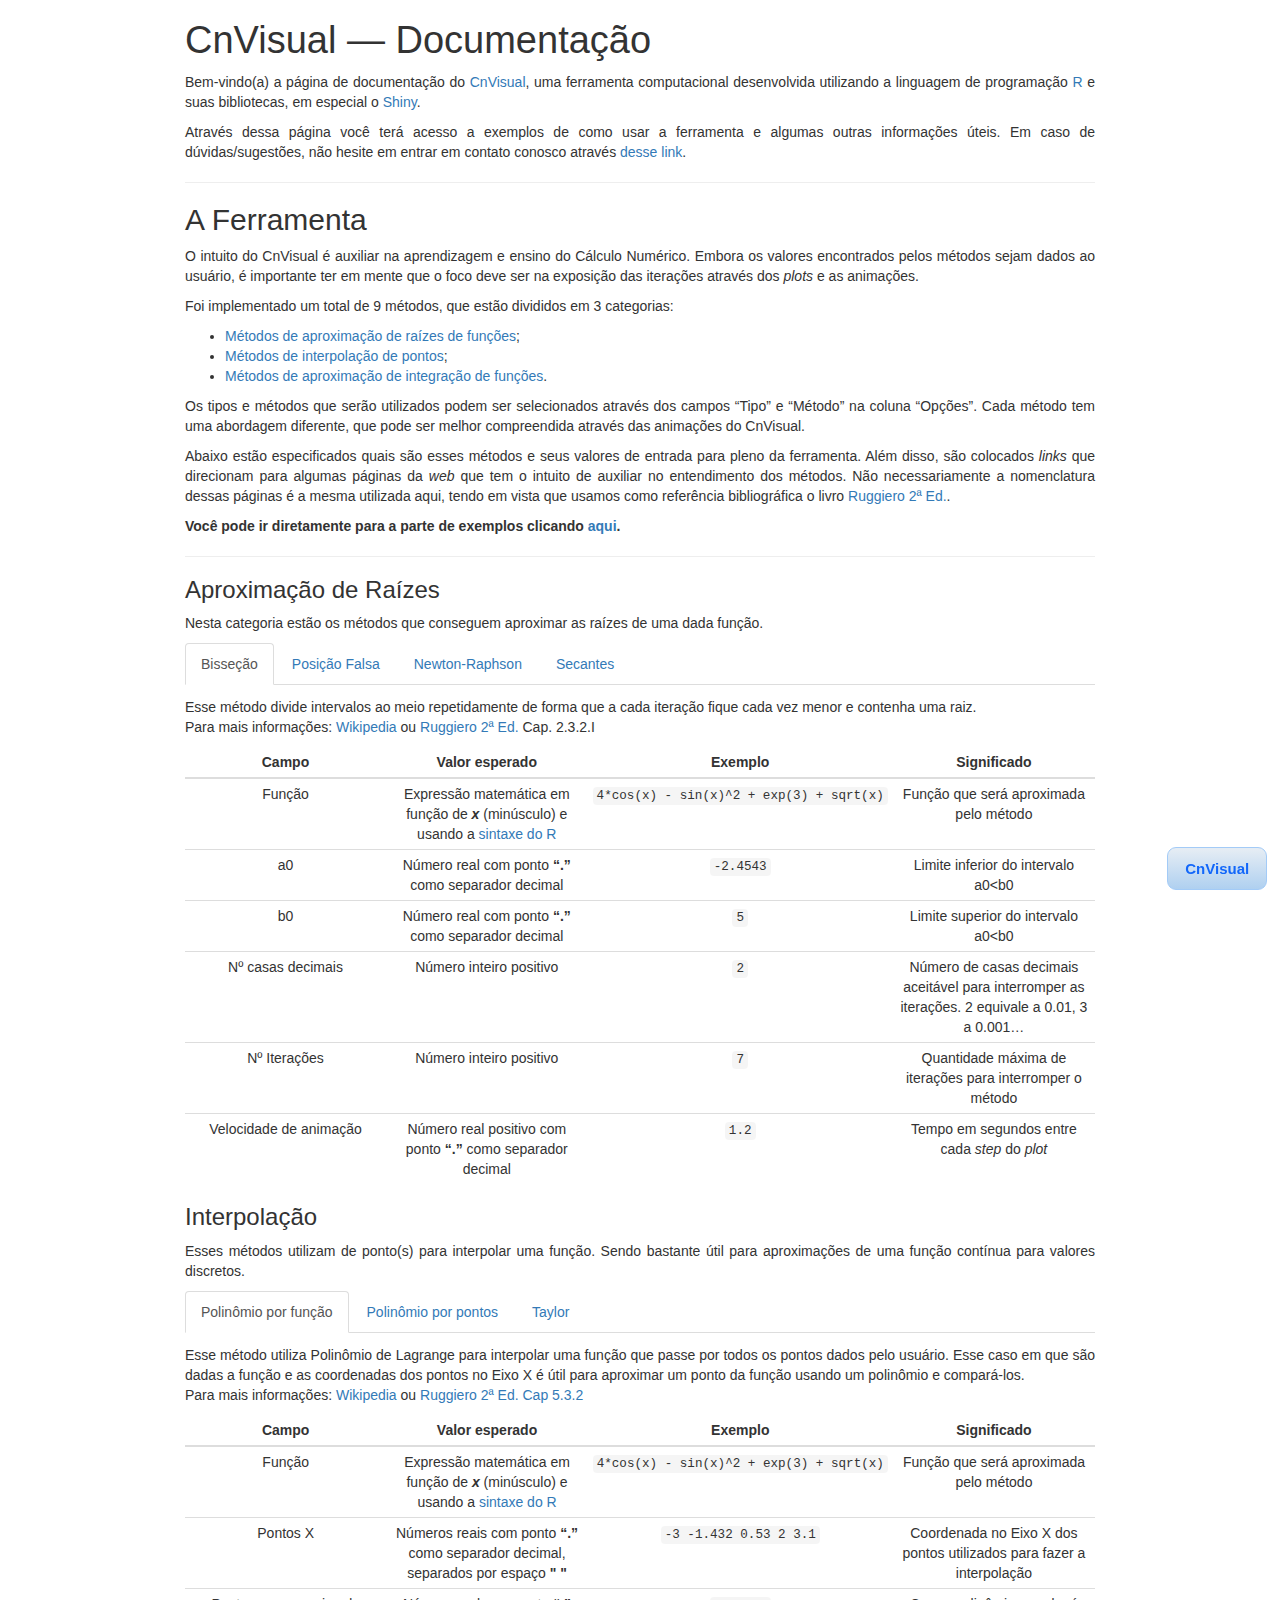
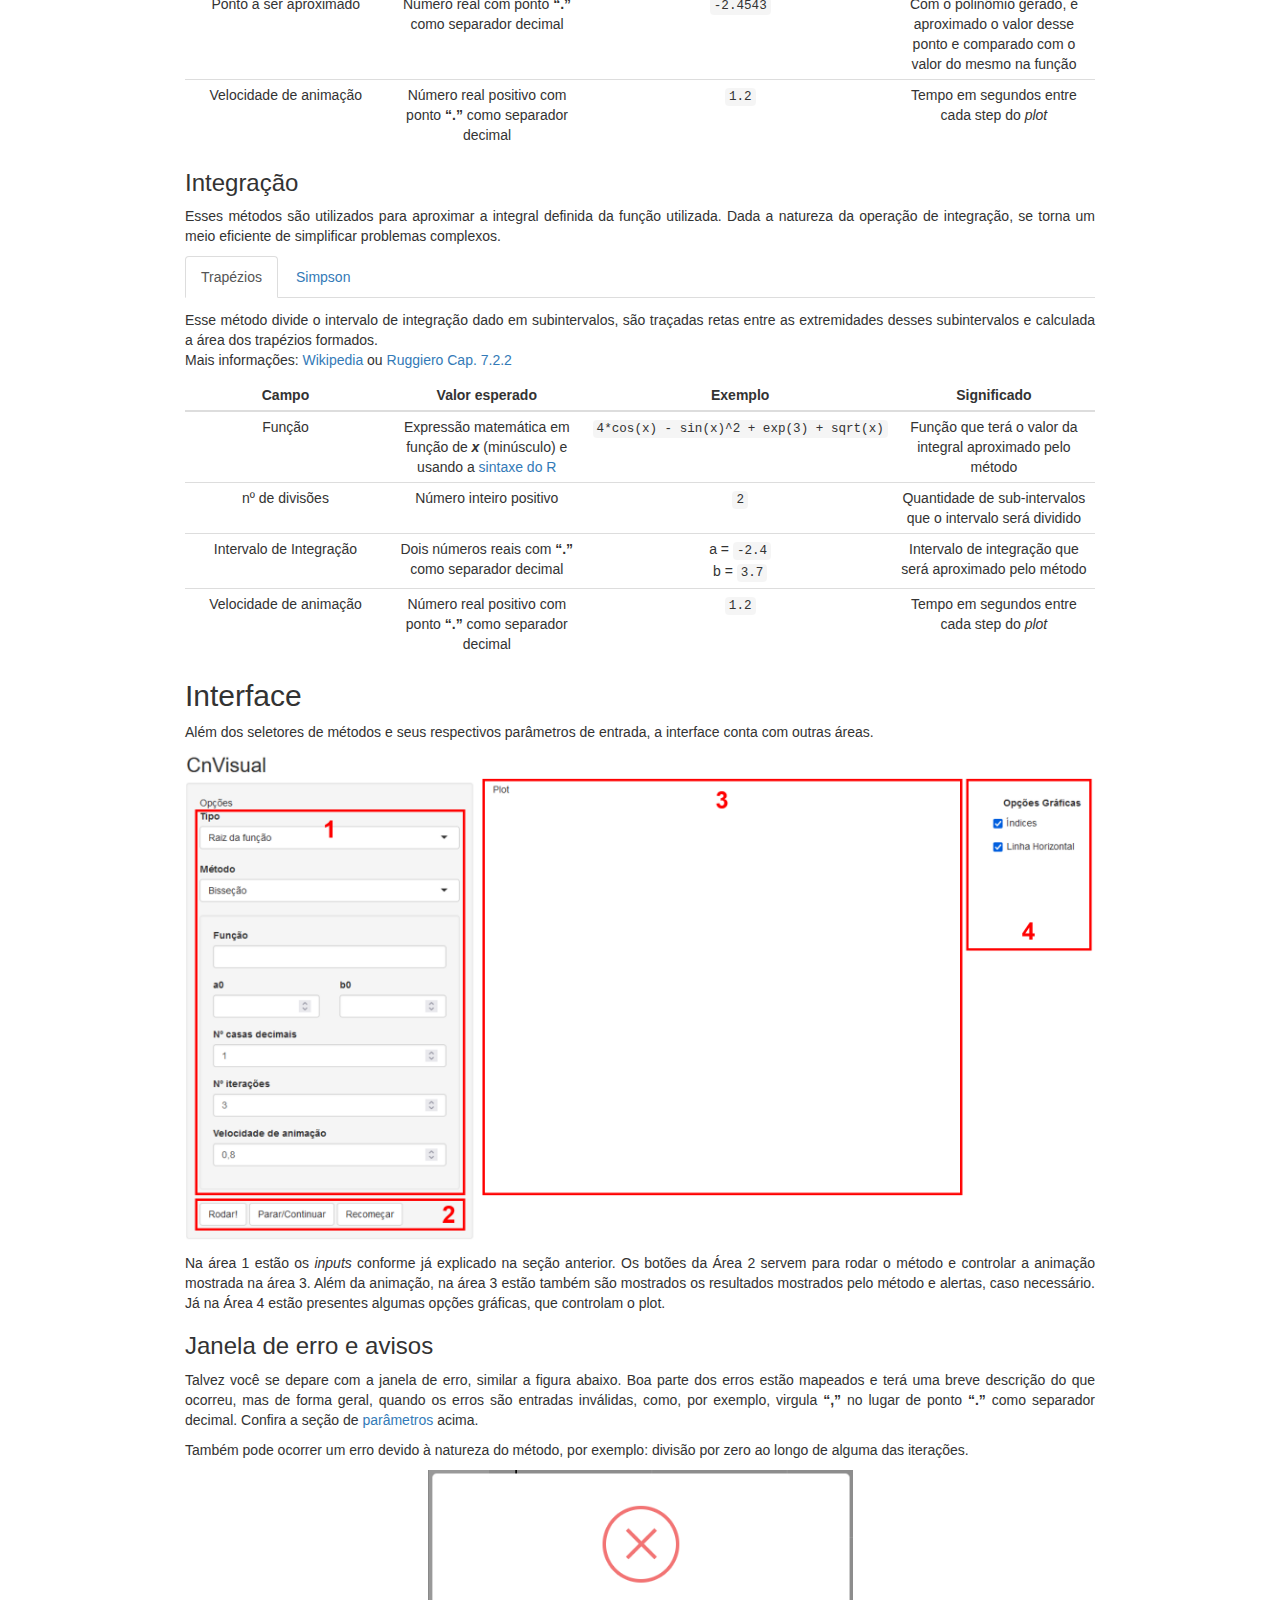
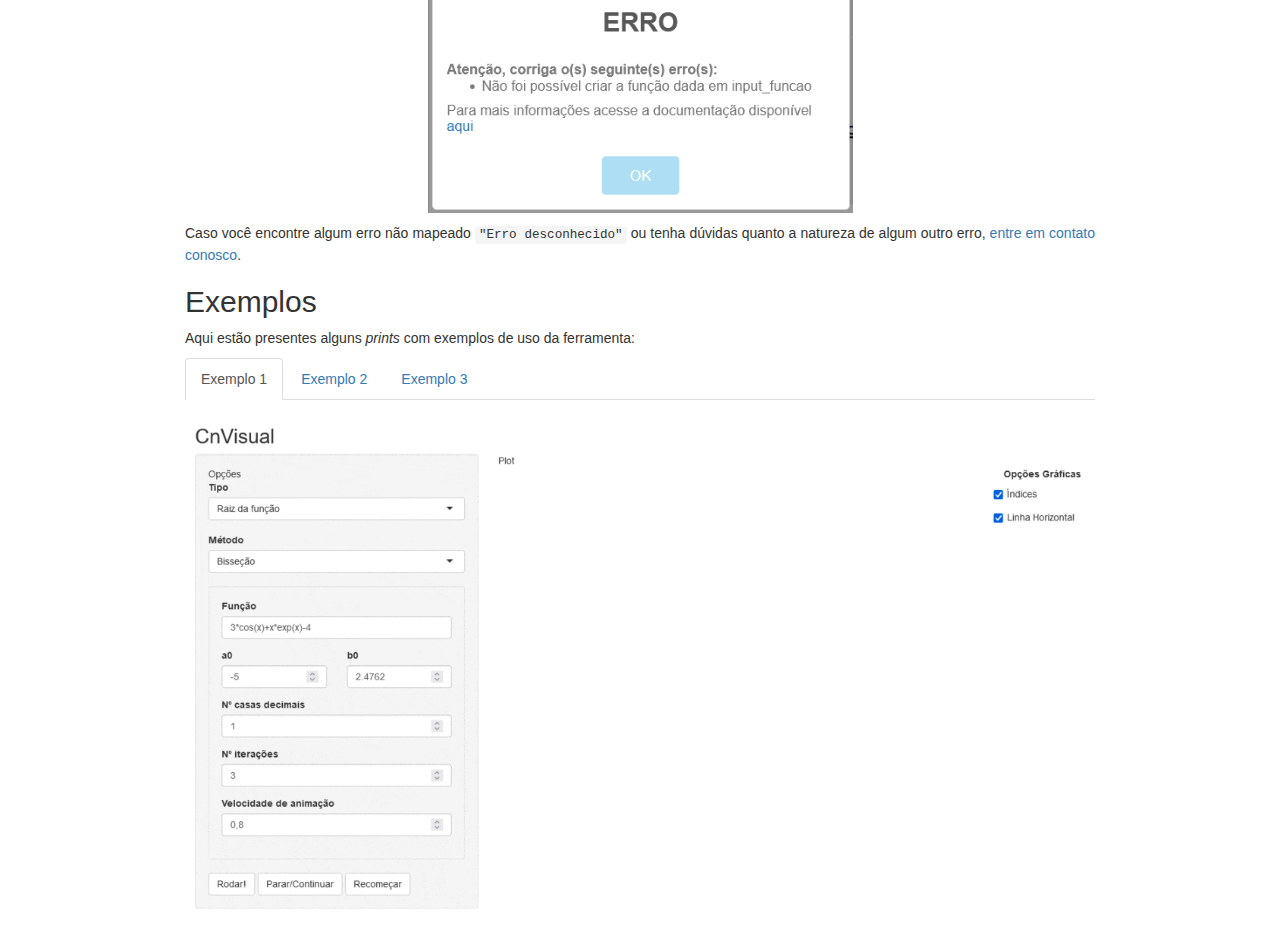
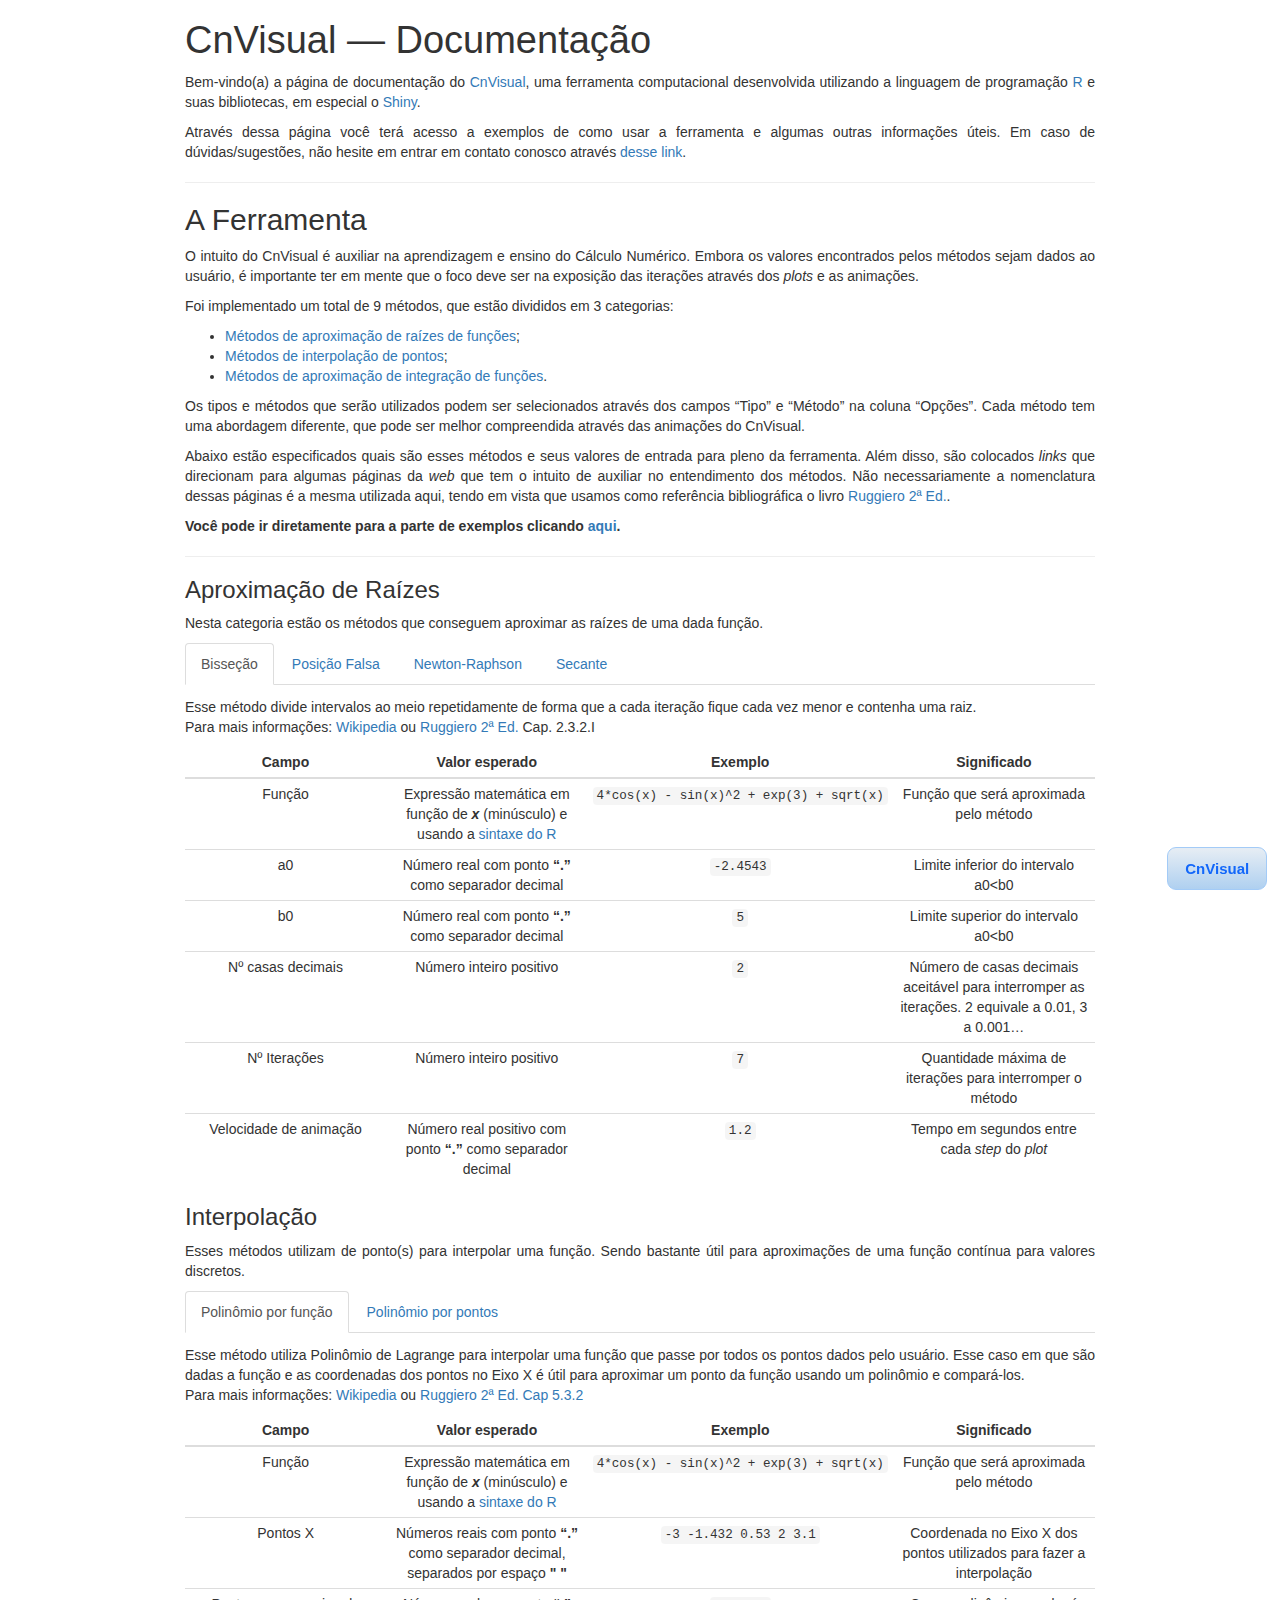
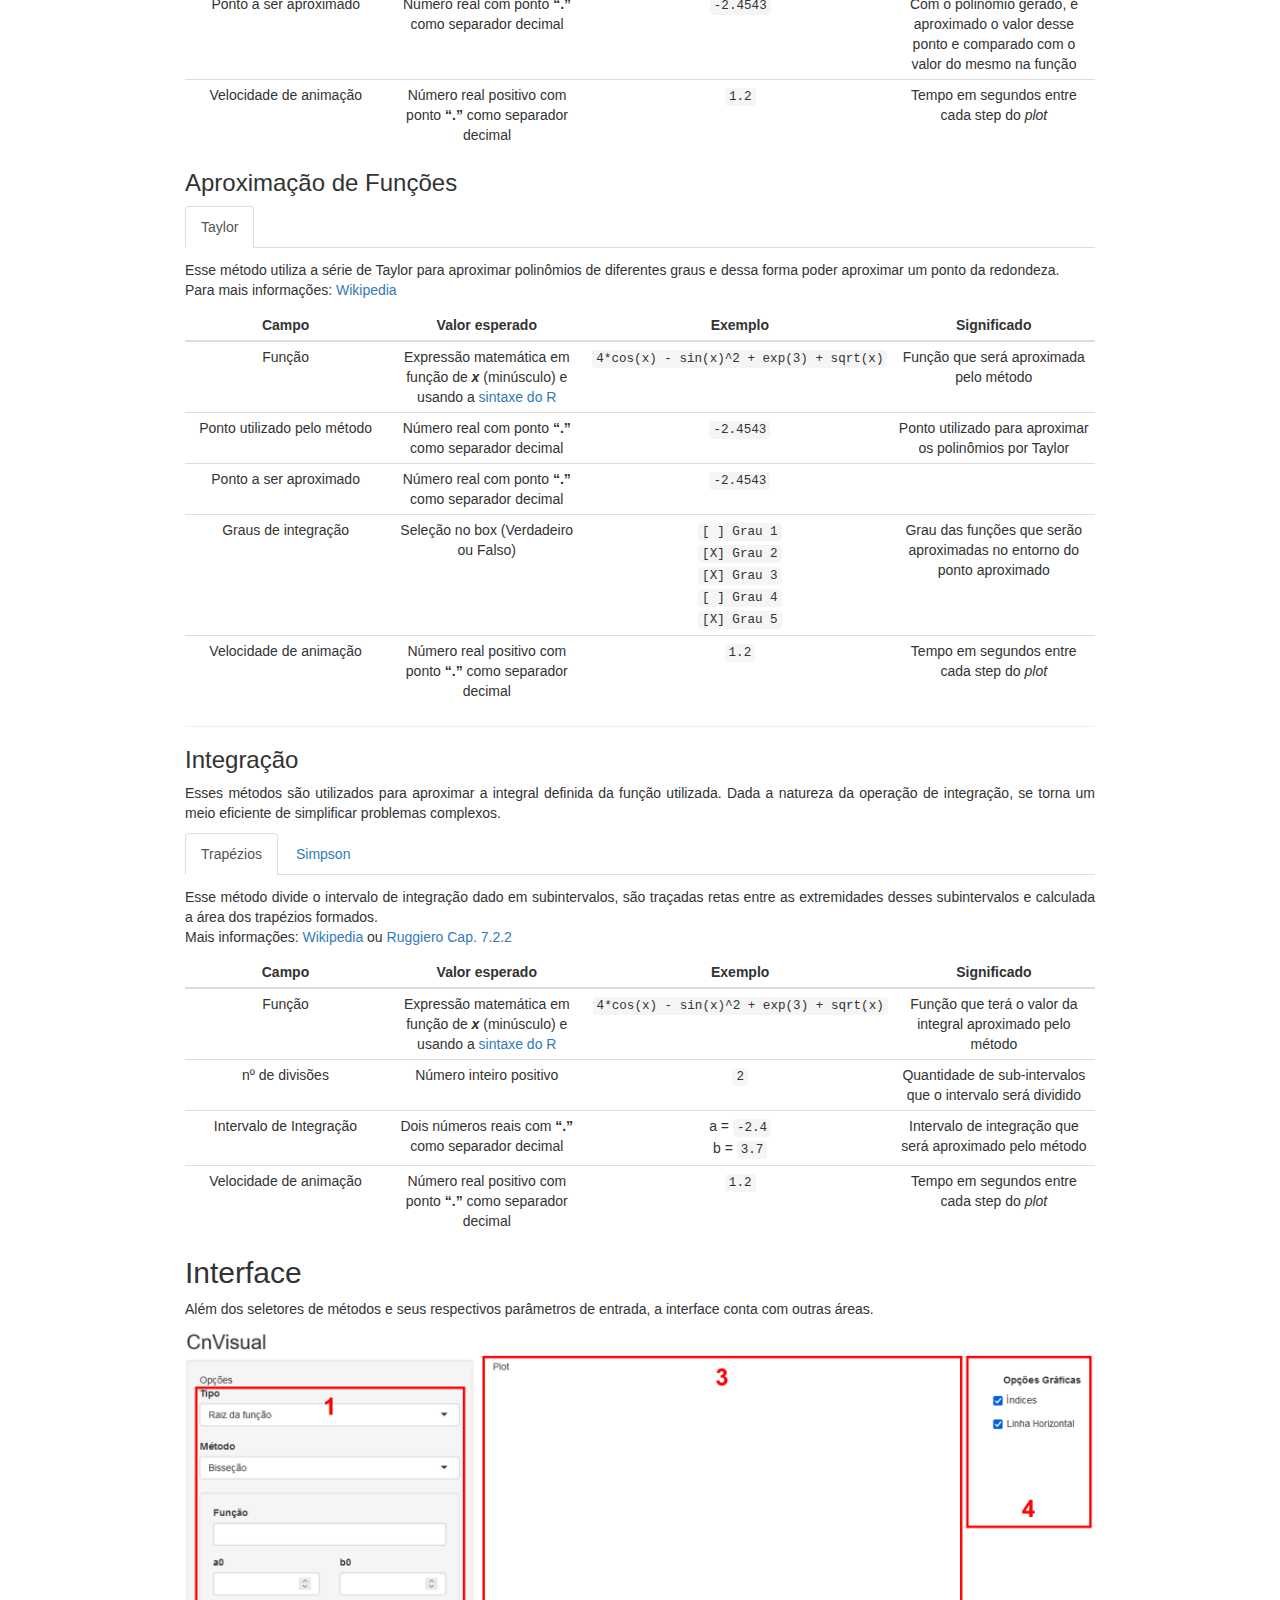
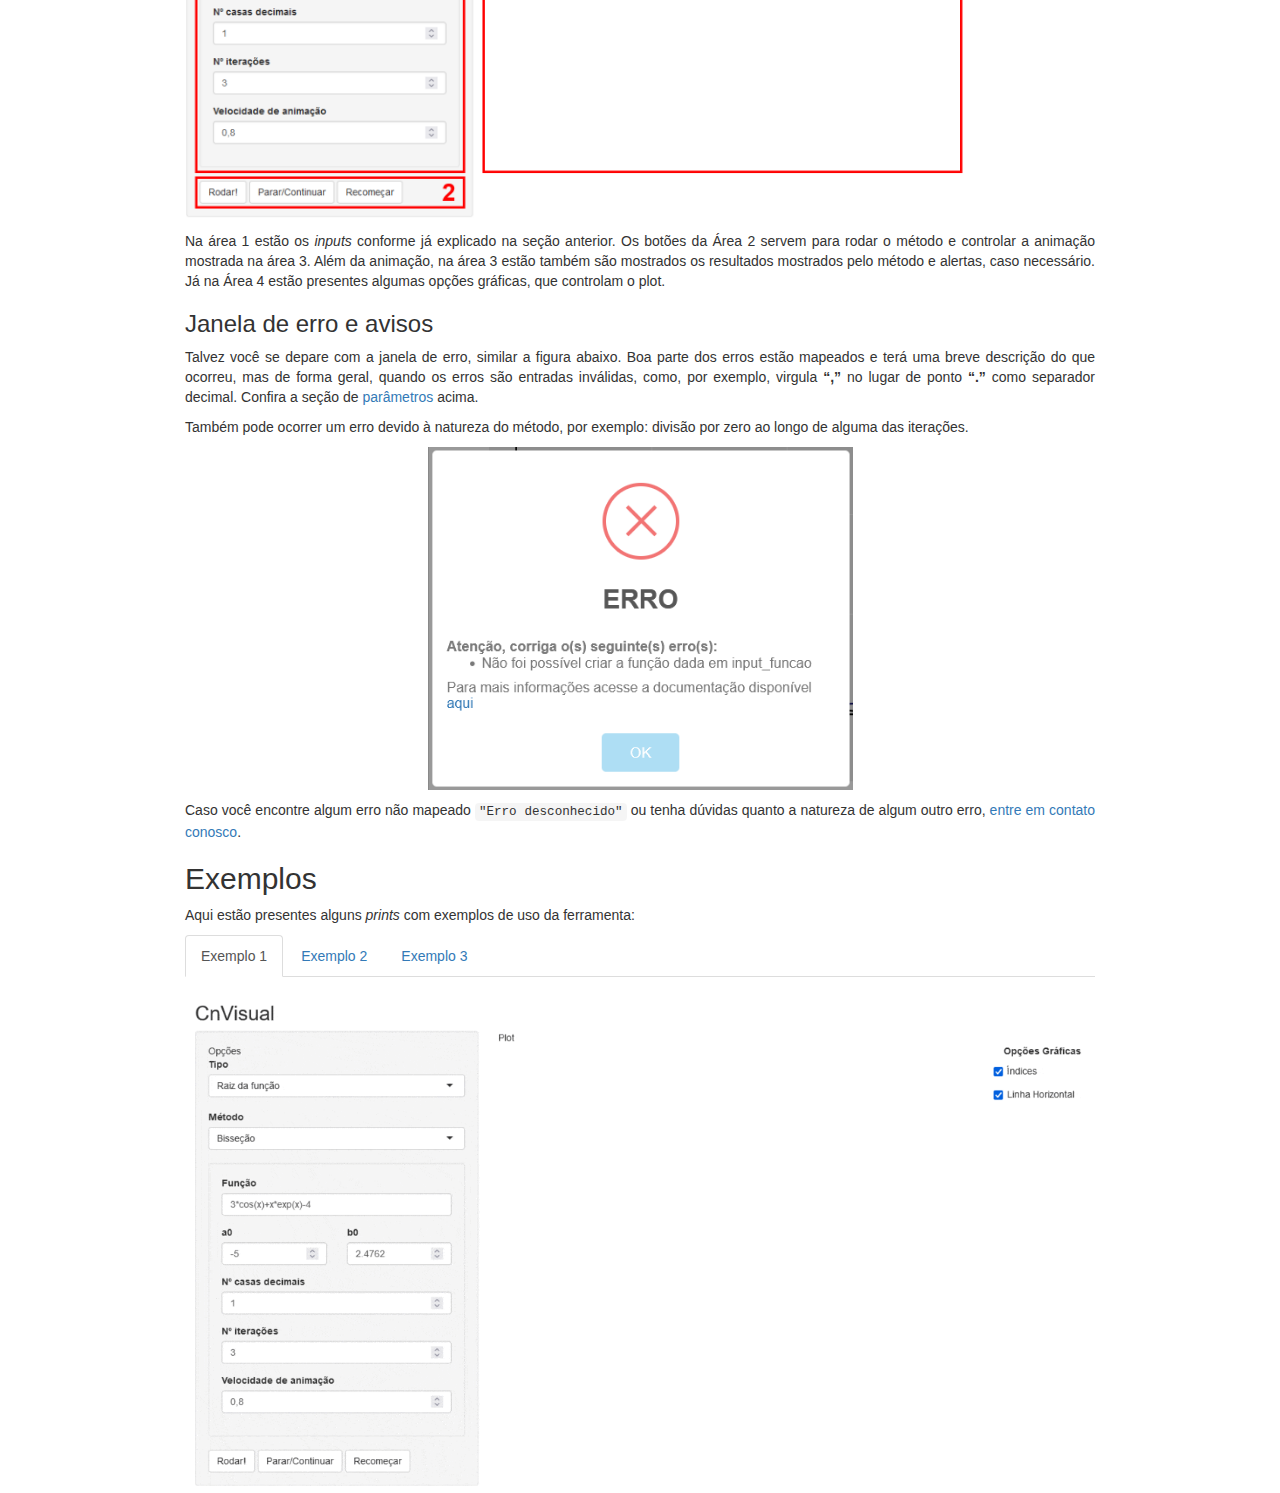
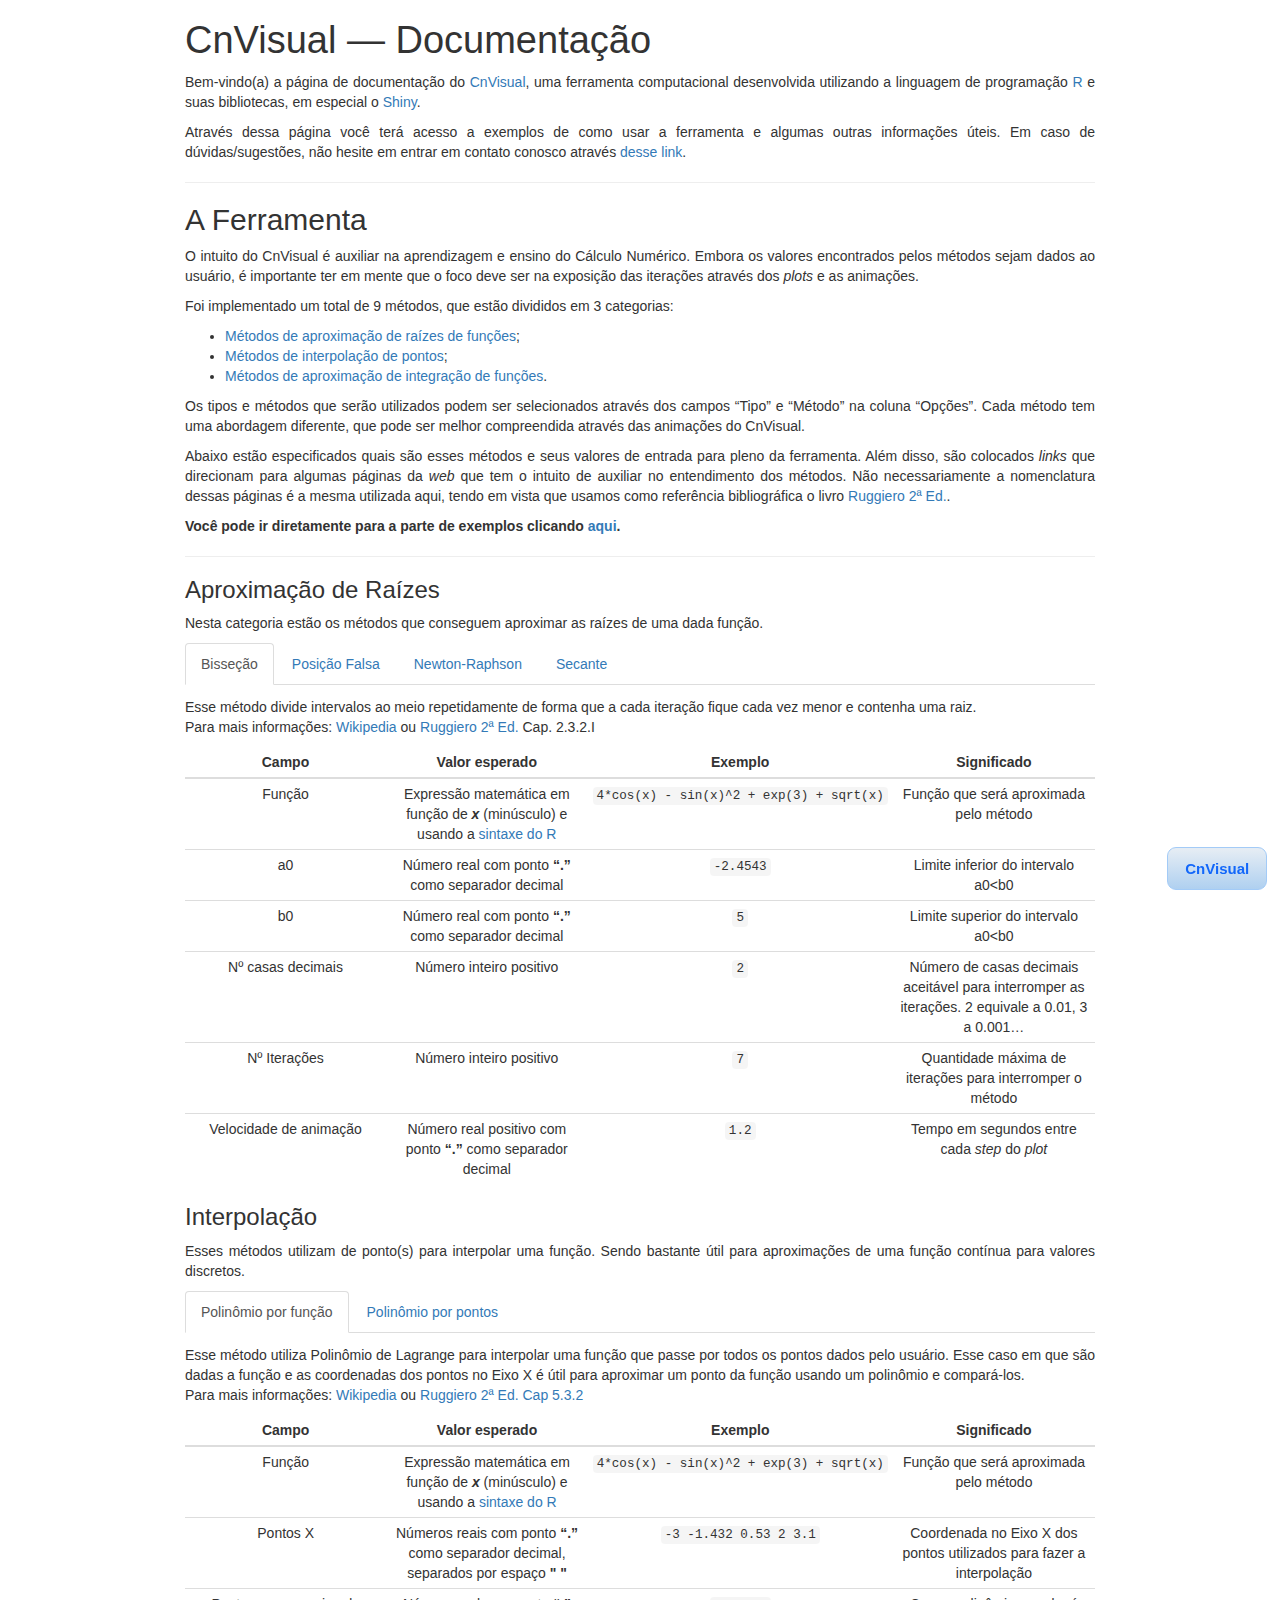
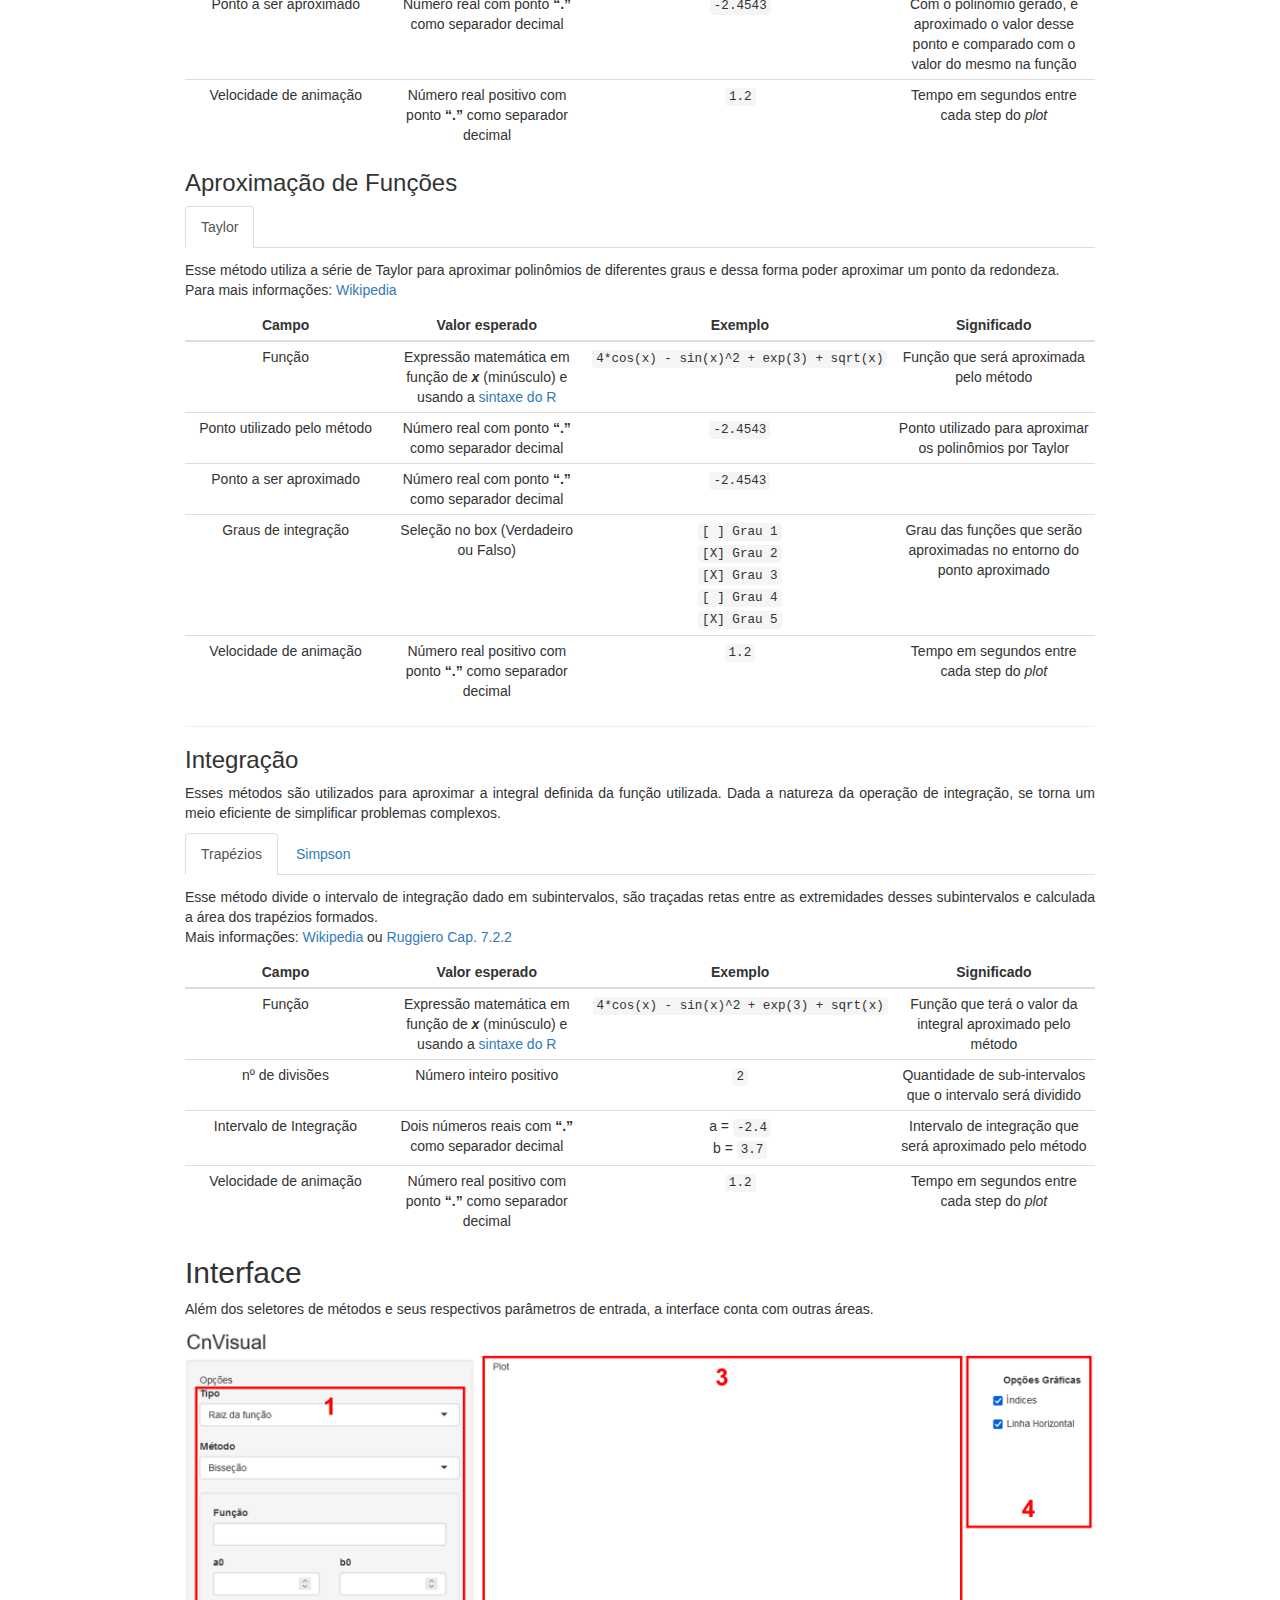
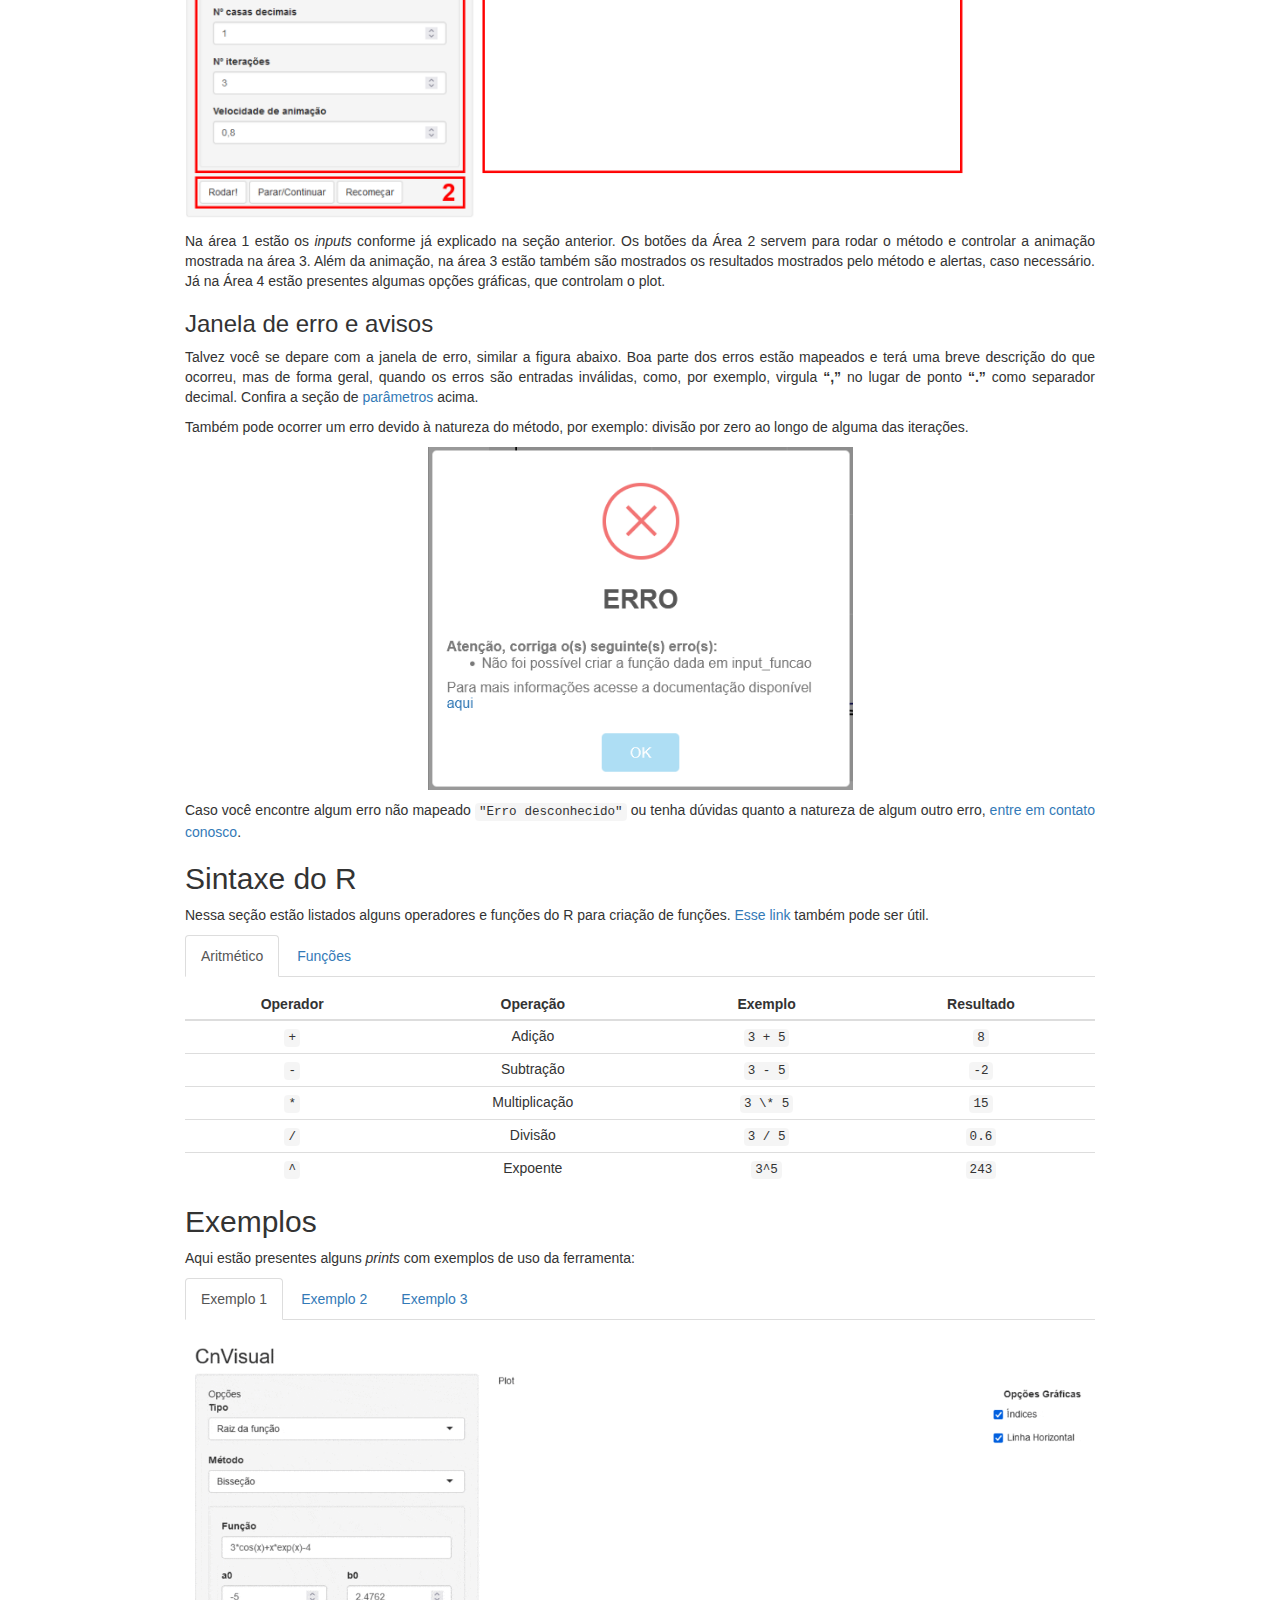
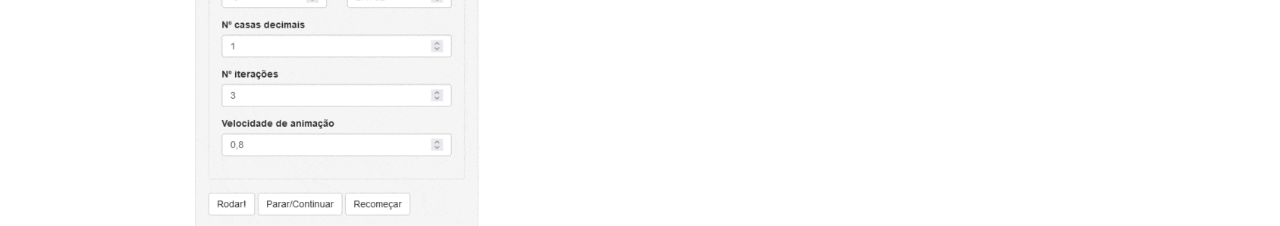
